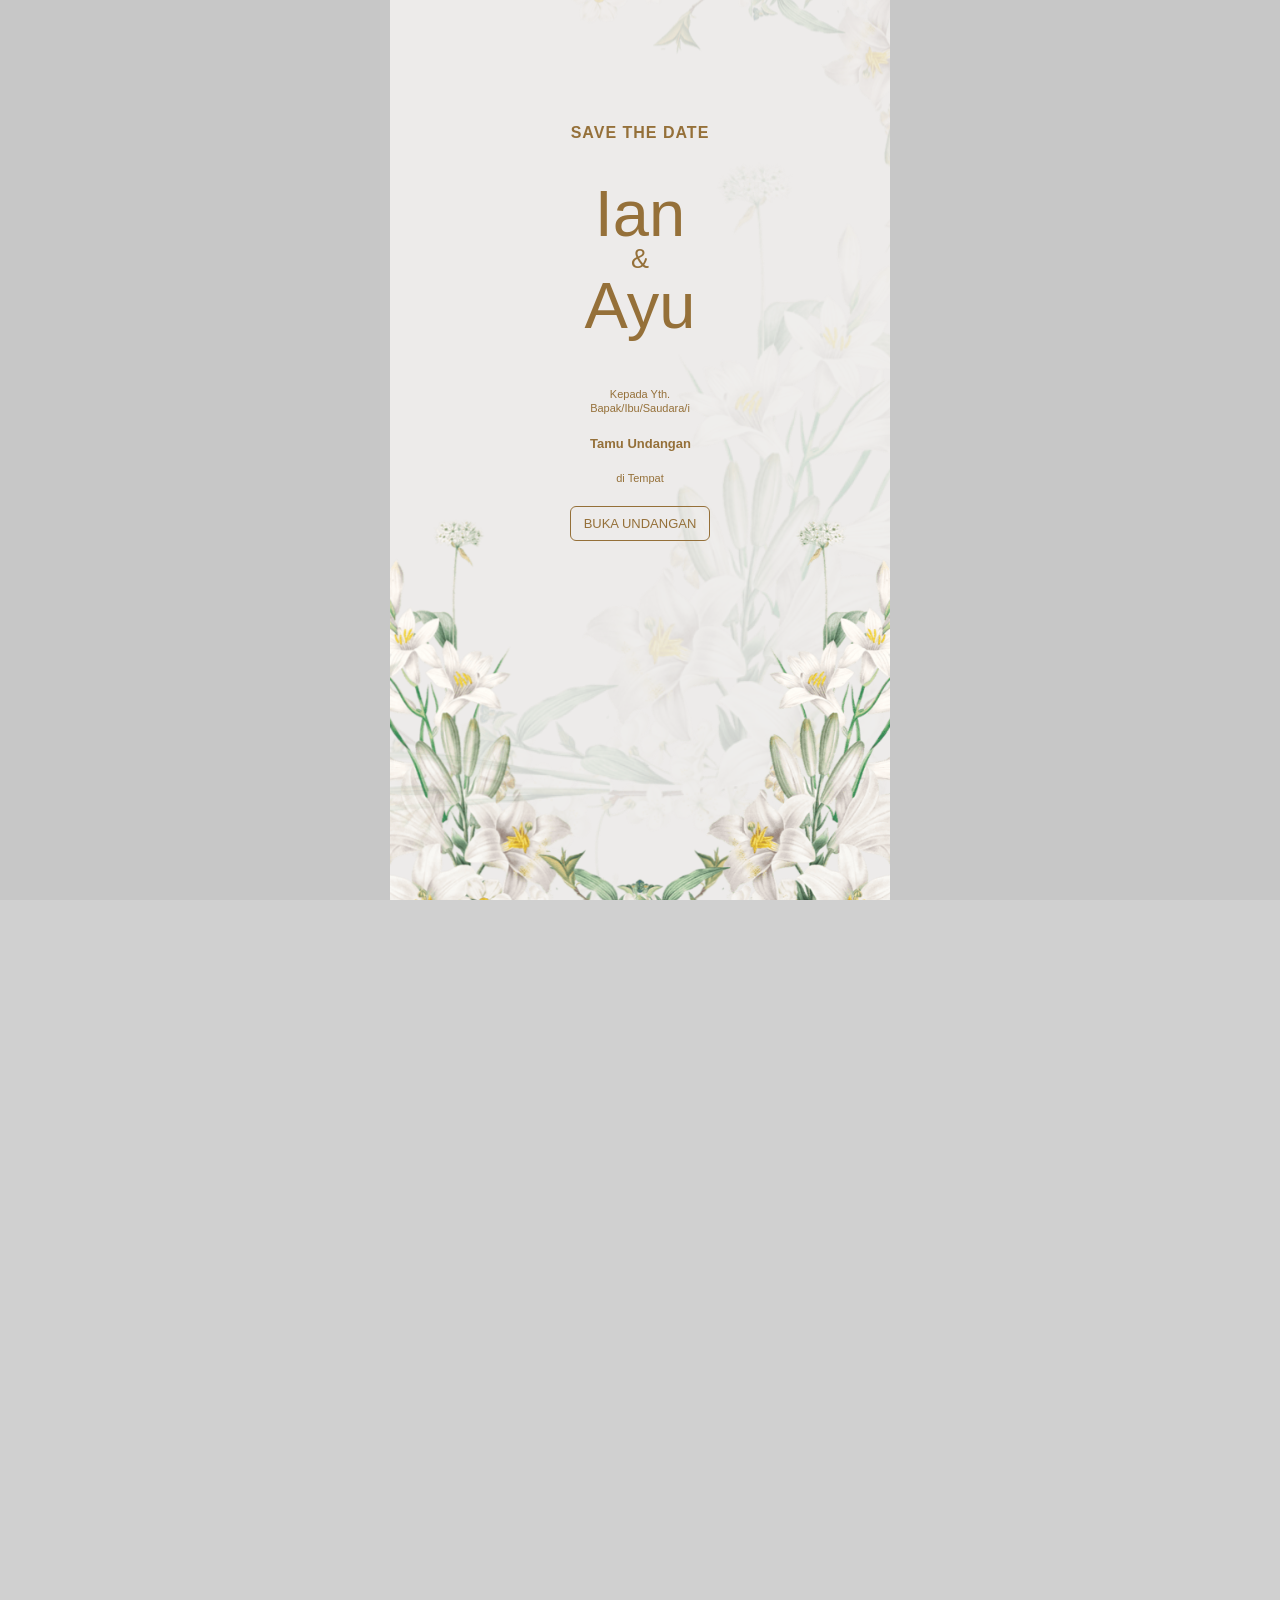
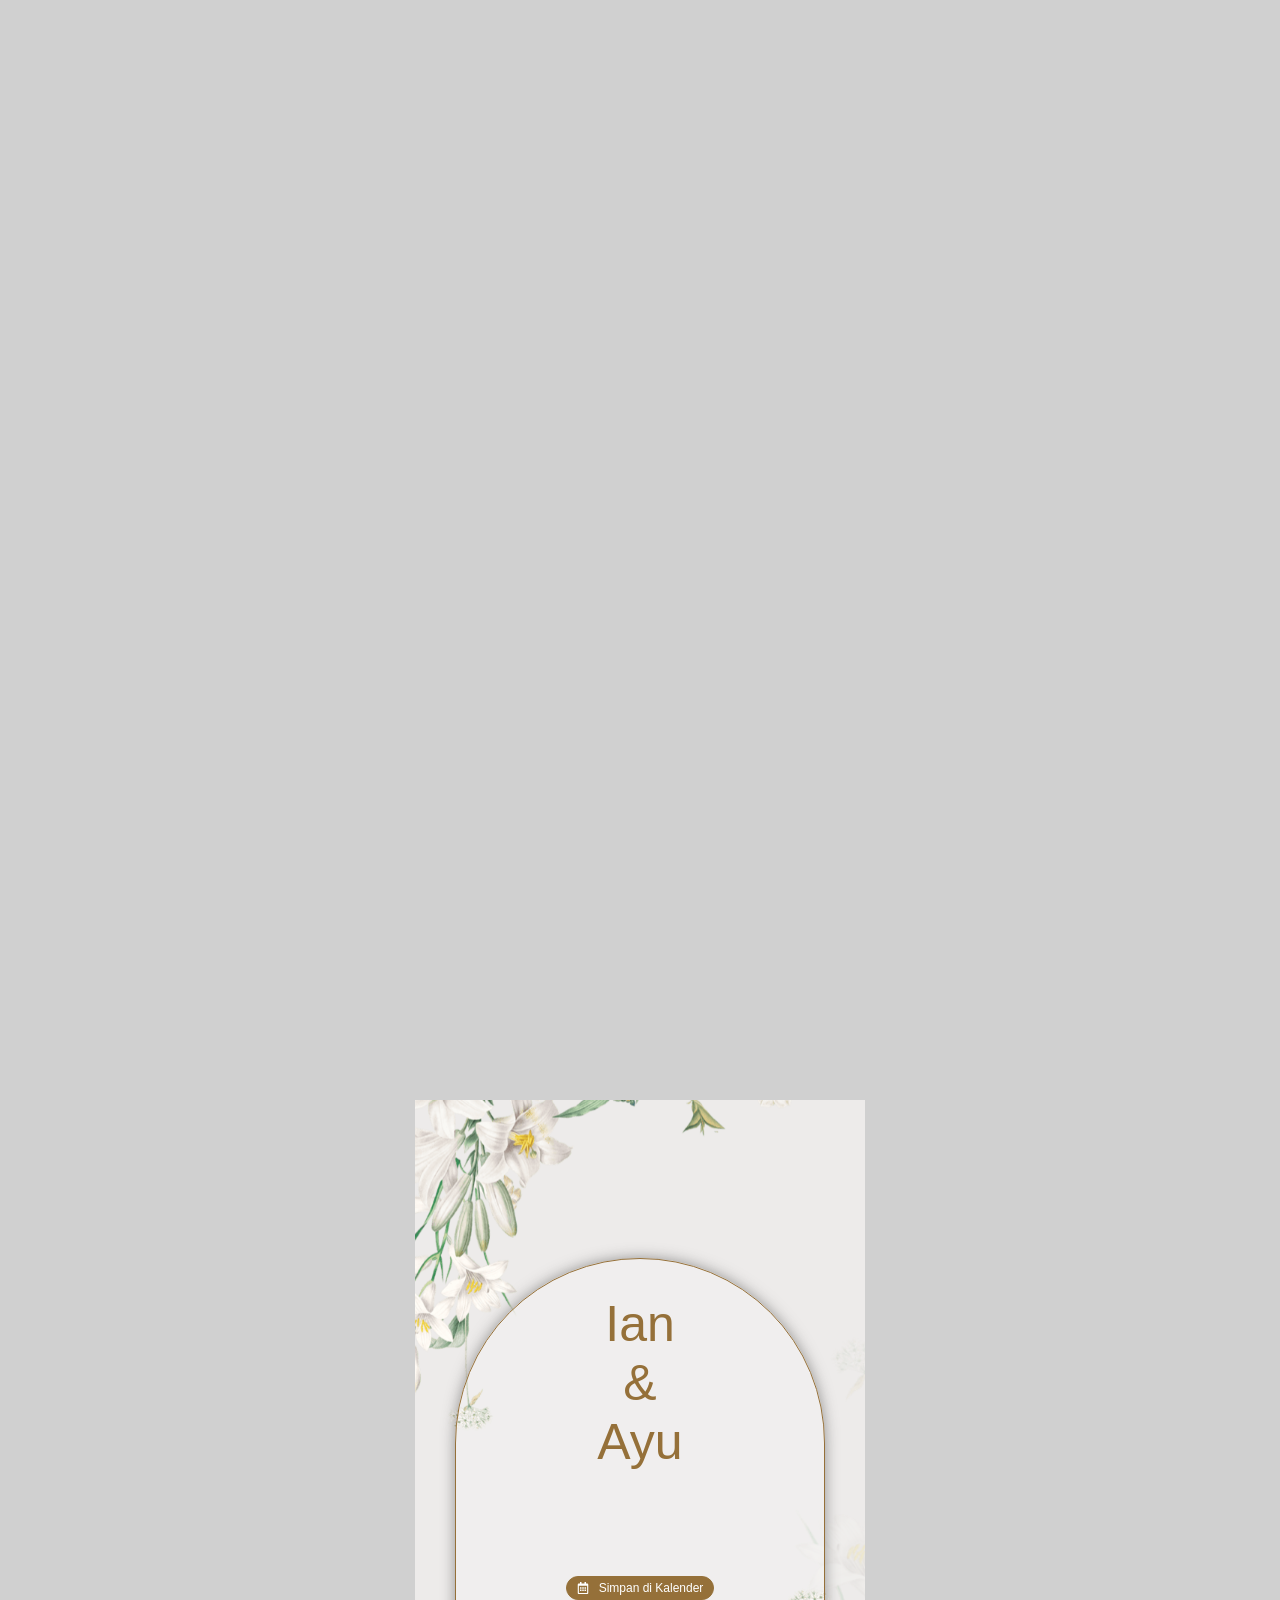
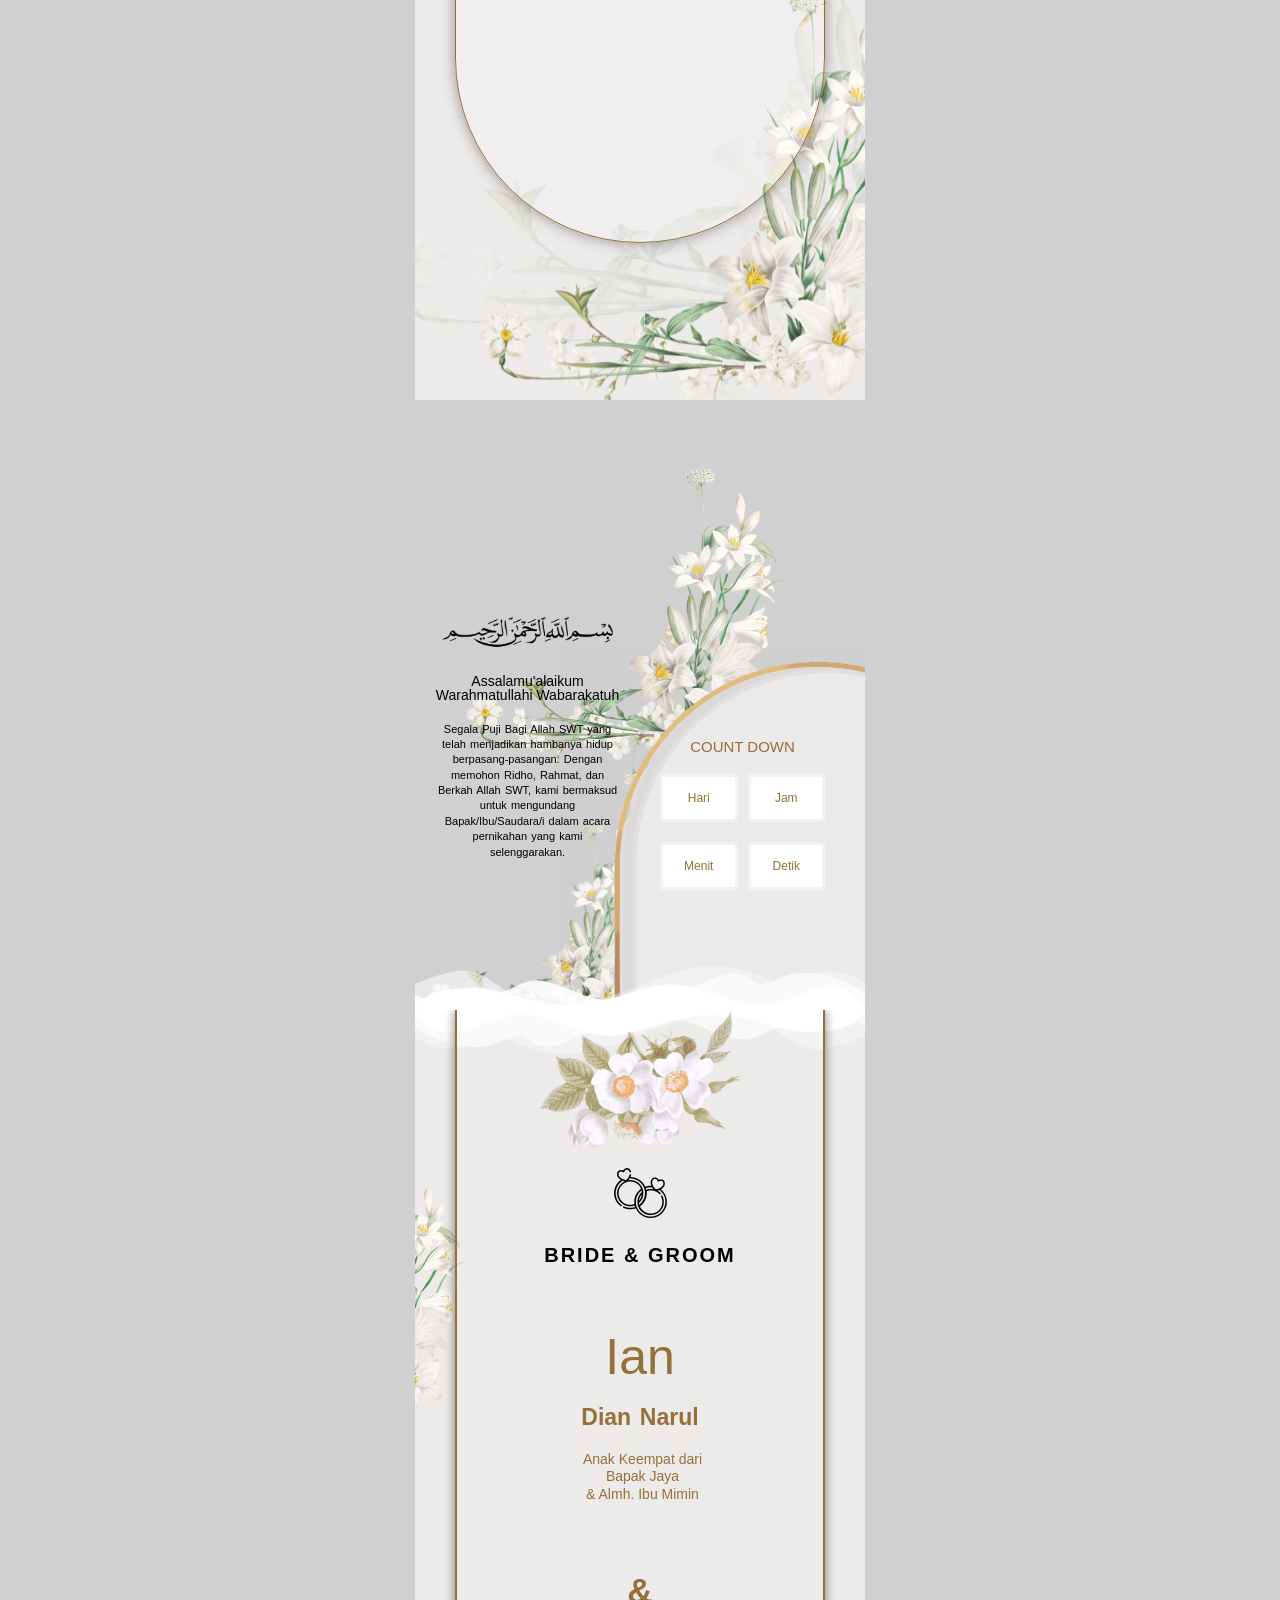
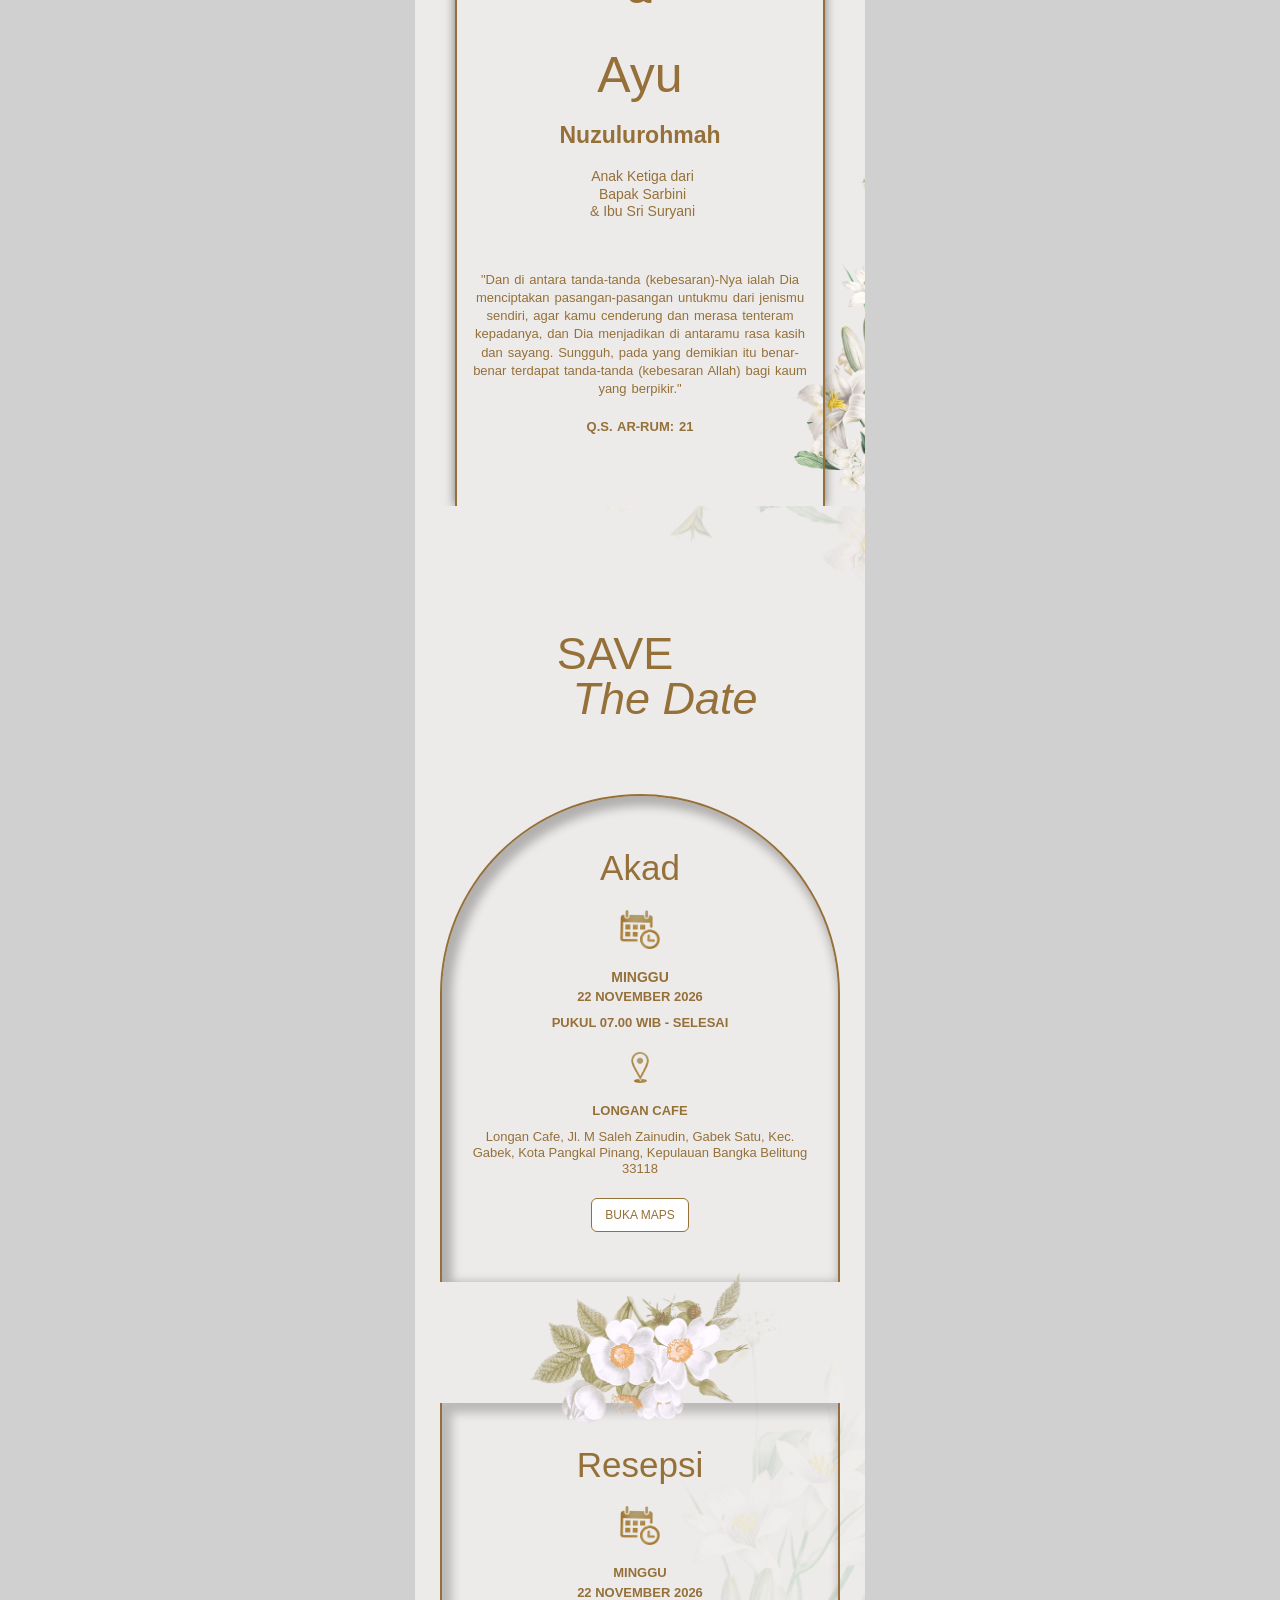
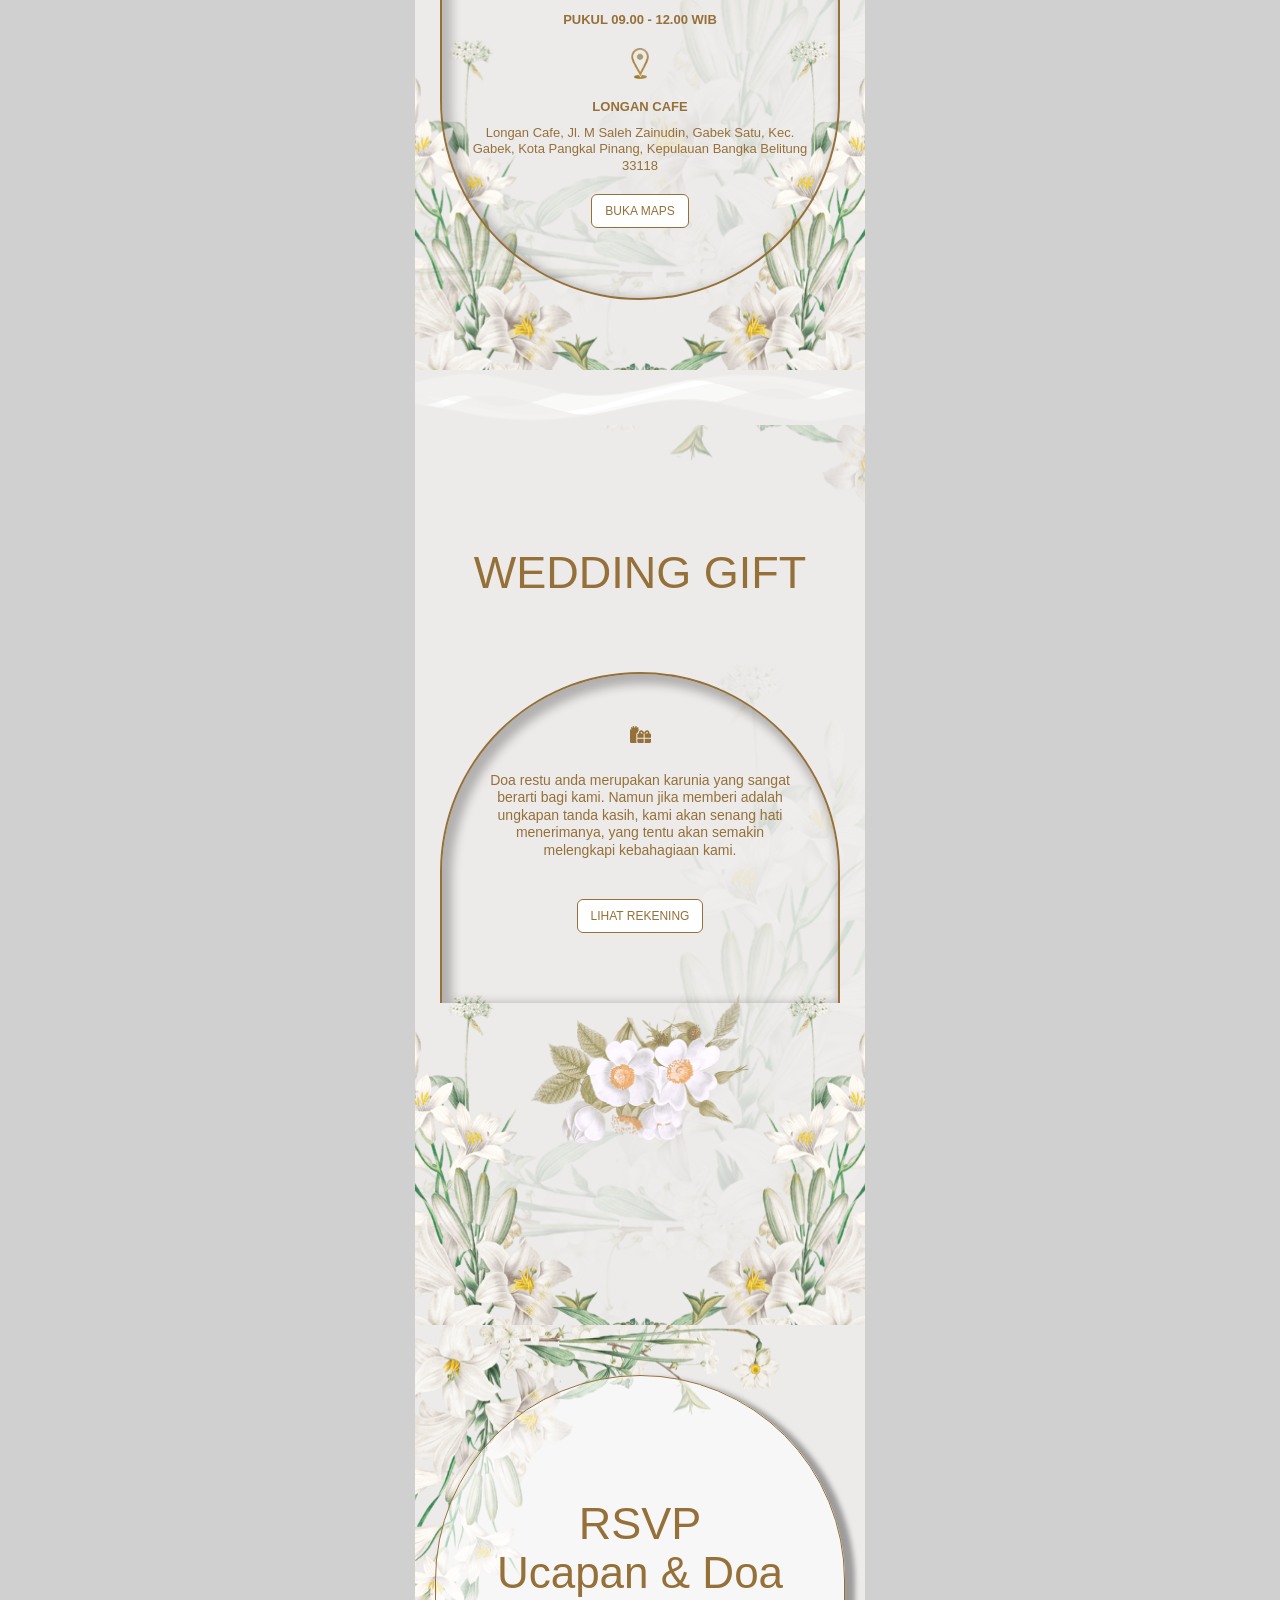
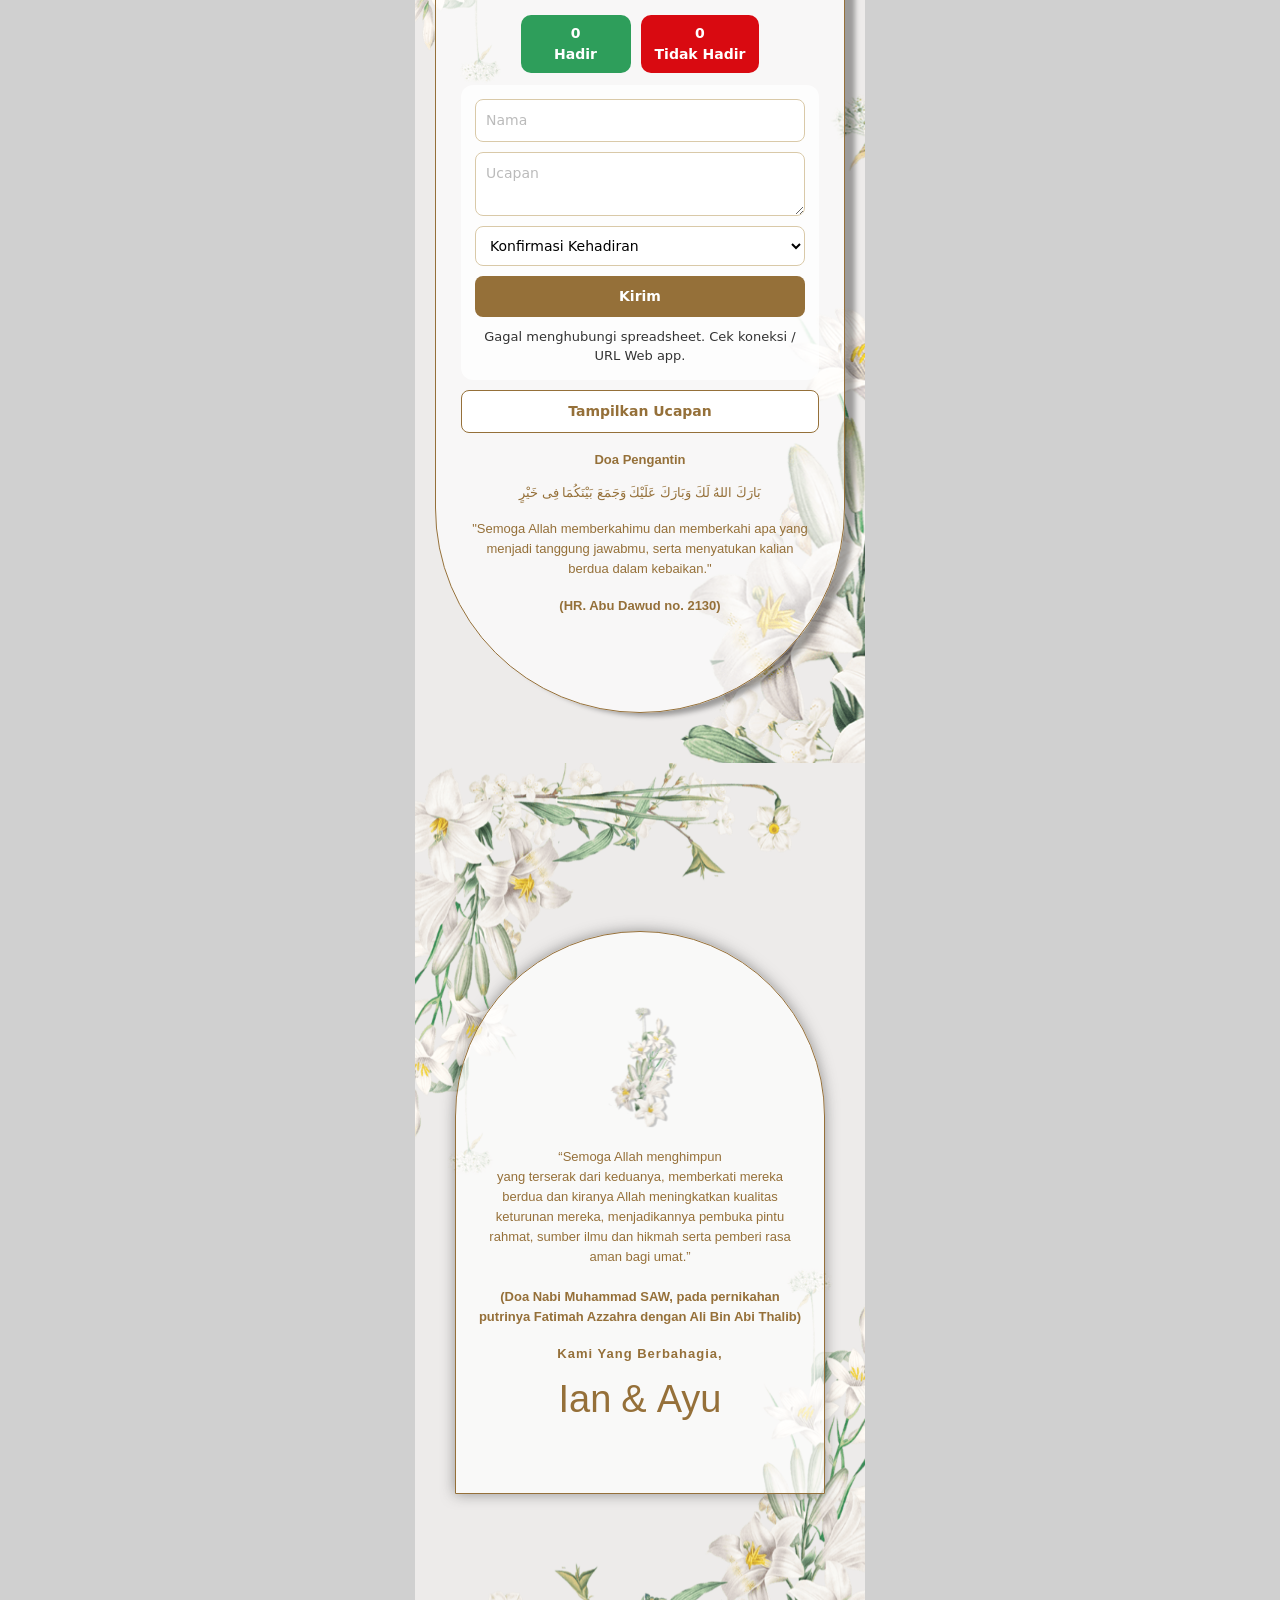
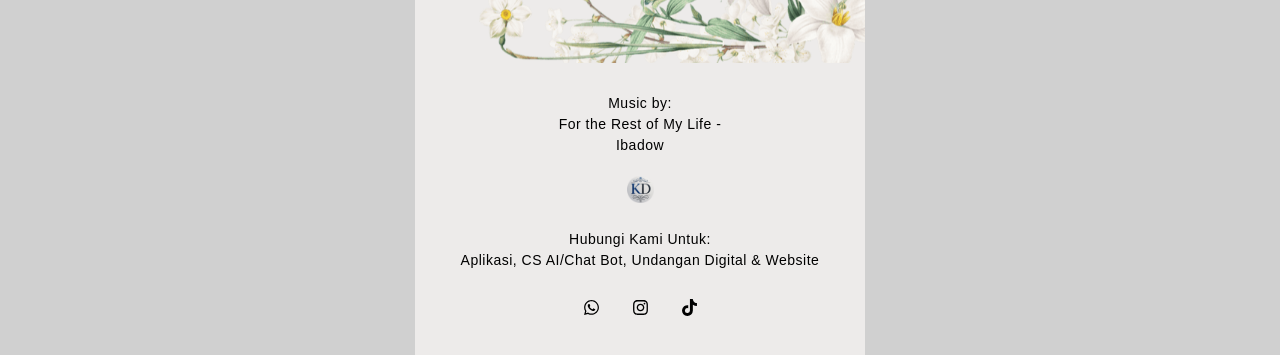
==== index.html @ 4388123b "Undangan Ian & Ayu: data mempelai, RSVP spreadsheet, footer KirimDigi" ====
<!DOCTYPE html>
<html lang="en-US" prefix="og: https://ogp.me/ns#">

<head>
	<meta charset="UTF-8">
	<style type="text/css">
		.cui-comment-text img {
			max-width: 100% !important;
		}
	</style>
	<style>
		img:is([sizes="auto" i], [sizes^="auto," i]) {
			contain-intrinsic-size: 3000px 1500px
		}
	</style>

	<!-- Search Engine Optimization by Rank Math - https://rankmath.com/ -->
	<title>Ian 💕 Ayu</title>
	<meta name="description" content="Dengan penuh sukacita, kami mengundang Bapak/Ibu/Saudara/i di acara pernikahan kami pada, Minggu 22 November 2026 Ya!">
	<meta name="robots" content="nofollow, noindex, noarchive, nosnippet, noimageindex">
	<meta property="og:locale" content="en_US">
	<meta property="og:type" content="article">
	<meta property="og:title" content="The Wedding of Ian 💕 Ayu">
	<meta property="og:description" content="Dengan penuh sukacita, kami mengundang Bapak/Ibu/Saudara/i di acara pernikahan kami pada, Minggu 22 November 2026 Ya!">
	<meta property="og:url" content="https://kirimdigi.github.io/Ian-Ayu/">
	<meta property="og:site_name" content="Memonika">
	<meta property="og:updated_time" content="2026-09-30T11:02:28+07:00">
	<meta property="og:image" content="https://kirimdigi.github.io/Ian-Ayu/1.png">
	<meta property="og:image:secure_url" content="https://kirimdigi.github.io/Ian-Ayu/1.png">
	<meta property="og:image:width" content="1663">
	<meta property="og:image:height" content="946">
	<meta property="og:image:alt" content="Dengan penuh sukacita, kami mengundang Bapak/Ibu/Saudara/i di acara pernikahan kami pada, Minggu 22 November 2026 Ya!">
	<meta property="og:image:type" content="image/png">
	<meta property="article:published_time" content="2026-04-03T12:58:52+07:00">
	<meta property="article:modified_time" content="2026-09-30T11:02:28+07:00">
	<meta name="twitter:card" content="summary_large_image">
	<meta name="twitter:title" content="The Wedding of Ian 💕 Ayu">
	<meta name="twitter:description" content="Dengan penuh sukacita, kami mengundang Bapak/Ibu/Saudara/i di acara pernikahan kami pada, Minggu 22 November 2026 Ya!">
	<meta name="twitter:image" content="https://kirimdigi.github.io/Ian-Ayu/1.png">
	<meta name="twitter:label1" content="Time to read">
	<meta name="twitter:data1" content="2 minutes">
	<script type="application/ld+json"
		class="rank-math-schema">{"@context":"https://schema.org","@graph":[{"@type":["Person","Organization"],"@id":"https://by.memonika.com/#person","name":"Memonika"},{"@type":"WebSite","@id":"https://by.memonika.com/#website","url":"https://by.memonika.com","name":"Memonika","publisher":{"@id":"https://by.memonika.com/#person"},"inLanguage":"en-US"},{"@type":"ImageObject","@id":"https://kirimdigi.github.io/Ian-Ayu/1.png","url":"https://kirimdigi.github.io/Ian-Ayu/1.png","width":"1663","height":"946","inLanguage":"en-US"},{"@type":"WebPage","@id":"https://kirimdigi.github.io/Ian-Ayu/#webpage","url":"https://kirimdigi.github.io/Ian-Ayu/","name":"The Wedding of Ian 💕 Ayu","datePublished":"2026-04-03T12:58:52+07:00","dateModified":"2026-09-30T11:02:28+07:00","isPartOf":{"@id":"https://by.memonika.com/#website"},"primaryImageOfPage":{"@id":"https://kirimdigi.github.io/Ian-Ayu/1.png"},"inLanguage":"en-US"},{"@type":"Person","@id":"https://by.memonika.com/author/admin/","name":"admin","url":"https://by.memonika.com/author/admin/","image":{"@type":"ImageObject","@id":"https://secure.gravatar.com/avatar/07d6d4dc6cf002d55daf7dd8b874301b2f9b0e6b5b8fd369984a2740545a3554?s=96&amp;d=mm&amp;r=g","url":"https://secure.gravatar.com/avatar/07d6d4dc6cf002d55daf7dd8b874301b2f9b0e6b5b8fd369984a2740545a3554?s=96&amp;d=mm&amp;r=g","caption":"admin","inLanguage":"en-US"},"sameAs":["https://by.memonika.com"]},{"@type":"Article","headline":"The Wedding of Ian 💕 Ayu","datePublished":"2026-04-03T12:58:52+07:00","dateModified":"2026-09-30T11:02:28+07:00","author":{"@id":"https://by.memonika.com/author/admin/","name":"admin"},"publisher":{"@id":"https://by.memonika.com/#person"},"description":"Dengan penuh sukacita, kami mengundang Bapak/Ibu/Saudara/i di acara pernikahan kami pada, Minggu 22 November 2026 Ya!","name":"The Wedding of Ian 💕 Ayu","@id":"https://kirimdigi.github.io/Ian-Ayu/#richSnippet","isPartOf":{"@id":"https://kirimdigi.github.io/Ian-Ayu/#webpage"},"image":{"@id":"https://kirimdigi.github.io/Ian-Ayu/1.png"},"inLanguage":"en-US","mainEntityOfPage":{"@id":"https://kirimdigi.github.io/Ian-Ayu/#webpage"}}]}</script>
	<!-- /Rank Math WordPress SEO plugin -->

	<link rel='dns-prefetch' href='//unpkg.com'>
	<link rel='dns-prefetch' href='//cdnjs.cloudflare.com'>
	<link rel="alternate" type="application/rss+xml" title="Memonika &raquo; Feed" href="./feed/index.htm">
	<link rel="alternate" type="application/rss+xml" title="Memonika &raquo; Comments Feed"
		href="./comments/feed/index.htm">
	<link rel="alternate" type="application/rss+xml" title="Memonika &raquo; Ian & Ayu Comments Feed"
		href="demo-white-lily/feed/index.htm">
	<script>
		window._wpemojiSettings = { "baseUrl": "https:\/\/s.w.org\/images\/core\/emoji\/16.0.1\/72x72\/", "ext": ".png", "svgUrl": "https:\/\/s.w.org\/images\/core\/emoji\/16.0.1\/svg\/", "svgExt": ".svg", "source": { "concatemoji": "https:\/\/by.memonika.com\/wp-includes\/js\/wp-emoji-release.min.js?ver=6.8.3" } };
		/*! This file is auto-generated */
		!function (s, n) { var o, i, e; function c(e) { try { var t = { supportTests: e, timestamp: (new Date).valueOf() }; sessionStorage.setItem(o, JSON.stringify(t)) } catch (e) { } } function p(e, t, n) { e.clearRect(0, 0, e.canvas.width, e.canvas.height), e.fillText(t, 0, 0); var t = new Uint32Array(e.getImageData(0, 0, e.canvas.width, e.canvas.height).data), a = (e.clearRect(0, 0, e.canvas.width, e.canvas.height), e.fillText(n, 0, 0), new Uint32Array(e.getImageData(0, 0, e.canvas.width, e.canvas.height).data)); return t.every(function (e, t) { return e === a[t] }) } function u(e, t) { e.clearRect(0, 0, e.canvas.width, e.canvas.height), e.fillText(t, 0, 0); for (var n = e.getImageData(16, 16, 1, 1), a = 0; a < n.data.length; a++)if (0 !== n.data[a]) return !1; return !0 } function f(e, t, n, a) { switch (t) { case "flag": return n(e, "\ud83c\udff3\ufe0f\u200d\u26a7\ufe0f", "\ud83c\udff3\ufe0f\u200b\u26a7\ufe0f") ? !1 : !n(e, "\ud83c\udde8\ud83c\uddf6", "\ud83c\udde8\u200b\ud83c\uddf6") && !n(e, "\ud83c\udff4\udb40\udc67\udb40\udc62\udb40\udc65\udb40\udc6e\udb40\udc67\udb40\udc7f", "\ud83c\udff4\u200b\udb40\udc67\u200b\udb40\udc62\u200b\udb40\udc65\u200b\udb40\udc6e\u200b\udb40\udc67\u200b\udb40\udc7f"); case "emoji": return !a(e, "\ud83e\udedf") }return !1 } function g(e, t, n, a) { var r = "undefined" != typeof WorkerGlobalScope && self instanceof WorkerGlobalScope ? new OffscreenCanvas(300, 150) : s.createElement("canvas"), o = r.getContext("2d", { willReadFrequently: !0 }), i = (o.textBaseline = "top", o.font = "600 32px Arial", {}); return e.forEach(function (e) { i[e] = t(o, e, n, a) }), i } function t(e) { var t = s.createElement("script"); t.src = e, t.defer = !0, s.head.appendChild(t) } "undefined" != typeof Promise && (o = "wpEmojiSettingsSupports", i = ["flag", "emoji"], n.supports = { everything: !0, everythingExceptFlag: !0 }, e = new Promise(function (e) { s.addEventListener("DOMContentLoaded", e, { once: !0 }) }), new Promise(function (t) { var n = function () { try { var e = JSON.parse(sessionStorage.getItem(o)); if ("object" == typeof e && "number" == typeof e.timestamp && (new Date).valueOf() < e.timestamp + 604800 && "object" == typeof e.supportTests) return e.supportTests } catch (e) { } return null }(); if (!n) { if ("undefined" != typeof Worker && "undefined" != typeof OffscreenCanvas && "undefined" != typeof URL && URL.createObjectURL && "undefined" != typeof Blob) try { var e = "postMessage(" + g.toString() + "(" + [JSON.stringify(i), f.toString(), p.toString(), u.toString()].join(",") + "));", a = new Blob([e], { type: "text/javascript" }), r = new Worker(URL.createObjectURL(a), { name: "wpTestEmojiSupports" }); return void (r.onmessage = function (e) { c(n = e.data), r.terminate(), t(n) }) } catch (e) { } c(n = g(i, f, p, u)) } t(n) }).then(function (e) { for (var t in e) n.supports[t] = e[t], n.supports.everything = n.supports.everything && n.supports[t], "flag" !== t && (n.supports.everythingExceptFlag = n.supports.everythingExceptFlag && n.supports[t]); n.supports.everythingExceptFlag = n.supports.everythingExceptFlag && !n.supports.flag, n.DOMReady = !1, n.readyCallback = function () { n.DOMReady = !0 } }).then(function () { return e }).then(function () { var e; n.supports.everything || (n.readyCallback(), (e = n.source || {}).concatemoji ? t(e.concatemoji) : e.wpemoji && e.twemoji && (t(e.twemoji), t(e.wpemoji))) })) }((window, document), window._wpemojiSettings);
	</script>
	<link rel='stylesheet' id='bdt-uikit-css'
		href='./wp-content/plugins/weddingpress/assets/css/modules/bdt-uikit.css?ver=3.15.1' media='all'>
	<link rel='stylesheet' id='ep-helper-css'
		href='./wp-content/plugins/weddingpress/assets/css/modules/ep-helper.css?ver=3.2.1.1' media='all'>
	<style id='wp-emoji-styles-inline-css'>
		img.wp-smiley,
		img.emoji {
			display: inline !important;
			border: none !important;
			box-shadow: none !important;
			height: 1em !important;
			width: 1em !important;
			margin: 0 0.07em !important;
			vertical-align: -0.1em !important;
			background: none !important;
			padding: 0 !important;
		}
	</style>
	<style id='global-styles-inline-css'>
		:root {
			--wp--preset--aspect-ratio--square: 1;
			--wp--preset--aspect-ratio--4-3: 4/3;
			--wp--preset--aspect-ratio--3-4: 3/4;
			--wp--preset--aspect-ratio--3-2: 3/2;
			--wp--preset--aspect-ratio--2-3: 2/3;
			--wp--preset--aspect-ratio--16-9: 16/9;
			--wp--preset--aspect-ratio--9-16: 9/16;
			--wp--preset--color--black: #000000;
			--wp--preset--color--cyan-bluish-gray: #abb8c3;
			--wp--preset--color--white: #ffffff;
			--wp--preset--color--pale-pink: #f78da7;
			--wp--preset--color--vivid-red: #cf2e2e;
			--wp--preset--color--luminous-vivid-orange: #ff6900;
			--wp--preset--color--luminous-vivid-amber: #fcb900;
			--wp--preset--color--light-green-cyan: #7bdcb5;
			--wp--preset--color--vivid-green-cyan: #00d084;
			--wp--preset--color--pale-cyan-blue: #8ed1fc;
			--wp--preset--color--vivid-cyan-blue: #0693e3;
			--wp--preset--color--vivid-purple: #9b51e0;
			--wp--preset--gradient--vivid-cyan-blue-to-vivid-purple: linear-gradient(135deg, rgba(6, 147, 227, 1) 0%, rgb(155, 81, 224) 100%);
			--wp--preset--gradient--light-green-cyan-to-vivid-green-cyan: linear-gradient(135deg, rgb(122, 220, 180) 0%, rgb(0, 208, 130) 100%);
			--wp--preset--gradient--luminous-vivid-amber-to-luminous-vivid-orange: linear-gradient(135deg, rgba(252, 185, 0, 1) 0%, rgba(255, 105, 0, 1) 100%);
			--wp--preset--gradient--luminous-vivid-orange-to-vivid-red: linear-gradient(135deg, rgba(255, 105, 0, 1) 0%, rgb(207, 46, 46) 100%);
			--wp--preset--gradient--very-light-gray-to-cyan-bluish-gray: linear-gradient(135deg, rgb(238, 238, 238) 0%, rgb(169, 184, 195) 100%);
			--wp--preset--gradient--cool-to-warm-spectrum: linear-gradient(135deg, rgb(74, 234, 220) 0%, rgb(151, 120, 209) 20%, rgb(207, 42, 186) 40%, rgb(238, 44, 130) 60%, rgb(251, 105, 98) 80%, rgb(254, 248, 76) 100%);
			--wp--preset--gradient--blush-light-purple: linear-gradient(135deg, rgb(255, 206, 236) 0%, rgb(152, 150, 240) 100%);
			--wp--preset--gradient--blush-bordeaux: linear-gradient(135deg, rgb(254, 205, 165) 0%, rgb(254, 45, 45) 50%, rgb(107, 0, 62) 100%);
			--wp--preset--gradient--luminous-dusk: linear-gradient(135deg, rgb(255, 203, 112) 0%, rgb(199, 81, 192) 50%, rgb(65, 88, 208) 100%);
			--wp--preset--gradient--pale-ocean: linear-gradient(135deg, rgb(255, 245, 203) 0%, rgb(182, 227, 212) 50%, rgb(51, 167, 181) 100%);
			--wp--preset--gradient--electric-grass: linear-gradient(135deg, rgb(202, 248, 128) 0%, rgb(113, 206, 126) 100%);
			--wp--preset--gradient--midnight: linear-gradient(135deg, rgb(2, 3, 129) 0%, rgb(40, 116, 252) 100%);
			--wp--preset--font-size--small: 13px;
			--wp--preset--font-size--medium: 20px;
			--wp--preset--font-size--large: 36px;
			--wp--preset--font-size--x-large: 42px;
			--wp--preset--spacing--20: 0.44rem;
			--wp--preset--spacing--30: 0.67rem;
			--wp--preset--spacing--40: 1rem;
			--wp--preset--spacing--50: 1.5rem;
			--wp--preset--spacing--60: 2.25rem;
			--wp--preset--spacing--70: 3.38rem;
			--wp--preset--spacing--80: 5.06rem;
			--wp--preset--shadow--natural: 6px 6px 9px rgba(0, 0, 0, 0.2);
			--wp--preset--shadow--deep: 12px 12px 50px rgba(0, 0, 0, 0.4);
			--wp--preset--shadow--sharp: 6px 6px 0px rgba(0, 0, 0, 0.2);
			--wp--preset--shadow--outlined: 6px 6px 0px -3px rgba(255, 255, 255, 1), 6px 6px rgba(0, 0, 0, 1);
			--wp--preset--shadow--crisp: 6px 6px 0px rgba(0, 0, 0, 1);
		}

		:root {
			--wp--style--global--content-size: 800px;
			--wp--style--global--wide-size: 1200px;
		}

		:where(body) {
			margin: 0;
		}

		.wp-site-blocks>.alignleft {
			float: left;
			margin-right: 2em;
		}

		.wp-site-blocks>.alignright {
			float: right;
			margin-left: 2em;
		}

		.wp-site-blocks>.aligncenter {
			justify-content: center;
			margin-left: auto;
			margin-right: auto;
		}

		:where(.wp-site-blocks)>* {
			margin-block-start: 24px;
			margin-block-end: 0;
		}

		:where(.wp-site-blocks)> :first-child {
			margin-block-start: 0;
		}

		:where(.wp-site-blocks)> :last-child {
			margin-block-end: 0;
		}

		:root {
			--wp--style--block-gap: 24px;
		}

		:root :where(.is-layout-flow)> :first-child {
			margin-block-start: 0;
		}

		:root :where(.is-layout-flow)> :last-child {
			margin-block-end: 0;
		}

		:root :where(.is-layout-flow)>* {
			margin-block-start: 24px;
			margin-block-end: 0;
		}

		:root :where(.is-layout-constrained)> :first-child {
			margin-block-start: 0;
		}

		:root :where(.is-layout-constrained)> :last-child {
			margin-block-end: 0;
		}

		:root :where(.is-layout-constrained)>* {
			margin-block-start: 24px;
			margin-block-end: 0;
		}

		:root :where(.is-layout-flex) {
			gap: 24px;
		}

		:root :where(.is-layout-grid) {
			gap: 24px;
		}

		.is-layout-flow>.alignleft {
			float: left;
			margin-inline-start: 0;
			margin-inline-end: 2em;
		}

		.is-layout-flow>.alignright {
			float: right;
			margin-inline-start: 2em;
			margin-inline-end: 0;
		}

		.is-layout-flow>.aligncenter {
			margin-left: auto !important;
			margin-right: auto !important;
		}

		.is-layout-constrained>.alignleft {
			float: left;
			margin-inline-start: 0;
			margin-inline-end: 2em;
		}

		.is-layout-constrained>.alignright {
			float: right;
			margin-inline-start: 2em;
			margin-inline-end: 0;
		}

		.is-layout-constrained>.aligncenter {
			margin-left: auto !important;
			margin-right: auto !important;
		}

		.is-layout-constrained> :where(:not(.alignleft):not(.alignright):not(.alignfull)) {
			max-width: var(--wp--style--global--content-size);
			margin-left: auto !important;
			margin-right: auto !important;
		}

		.is-layout-constrained>.alignwide {
			max-width: var(--wp--style--global--wide-size);
		}

		body .is-layout-flex {
			display: flex;
		}

		.is-layout-flex {
			flex-wrap: wrap;
			align-items: center;
		}

		.is-layout-flex> :is(*, div) {
			margin: 0;
		}

		body .is-layout-grid {
			display: grid;
		}

		.is-layout-grid> :is(*, div) {
			margin: 0;
		}

		body {
			padding-top: 0px;
			padding-right: 0px;
			padding-bottom: 0px;
			padding-left: 0px;
		}

		a:where(:not(.wp-element-button)) {
			text-decoration: underline;
		}

		:root :where(.wp-element-button, .wp-block-button__link) {
			background-color: #32373c;
			border-width: 0;
			color: #fff;
			font-family: inherit;
			font-size: inherit;
			line-height: inherit;
			padding: calc(0.667em + 2px) calc(1.333em + 2px);
			text-decoration: none;
		}

		.has-black-color {
			color: var(--wp--preset--color--black) !important;
		}

		.has-cyan-bluish-gray-color {
			color: var(--wp--preset--color--cyan-bluish-gray) !important;
		}

		.has-white-color {
			color: var(--wp--preset--color--white) !important;
		}

		.has-pale-pink-color {
			color: var(--wp--preset--color--pale-pink) !important;
		}

		.has-vivid-red-color {
			color: var(--wp--preset--color--vivid-red) !important;
		}

		.has-luminous-vivid-orange-color {
			color: var(--wp--preset--color--luminous-vivid-orange) !important;
		}

		.has-luminous-vivid-amber-color {
			color: var(--wp--preset--color--luminous-vivid-amber) !important;
		}

		.has-light-green-cyan-color {
			color: var(--wp--preset--color--light-green-cyan) !important;
		}

		.has-vivid-green-cyan-color {
			color: var(--wp--preset--color--vivid-green-cyan) !important;
		}

		.has-pale-cyan-blue-color {
			color: var(--wp--preset--color--pale-cyan-blue) !important;
		}

		.has-vivid-cyan-blue-color {
			color: var(--wp--preset--color--vivid-cyan-blue) !important;
		}

		.has-vivid-purple-color {
			color: var(--wp--preset--color--vivid-purple) !important;
		}

		.has-black-background-color {
			background-color: var(--wp--preset--color--black) !important;
		}

		.has-cyan-bluish-gray-background-color {
			background-color: var(--wp--preset--color--cyan-bluish-gray) !important;
		}

		.has-white-background-color {
			background-color: var(--wp--preset--color--white) !important;
		}

		.has-pale-pink-background-color {
			background-color: var(--wp--preset--color--pale-pink) !important;
		}

		.has-vivid-red-background-color {
			background-color: var(--wp--preset--color--vivid-red) !important;
		}

		.has-luminous-vivid-orange-background-color {
			background-color: var(--wp--preset--color--luminous-vivid-orange) !important;
		}

		.has-luminous-vivid-amber-background-color {
			background-color: var(--wp--preset--color--luminous-vivid-amber) !important;
		}

		.has-light-green-cyan-background-color {
			background-color: var(--wp--preset--color--light-green-cyan) !important;
		}

		.has-vivid-green-cyan-background-color {
			background-color: var(--wp--preset--color--vivid-green-cyan) !important;
		}

		.has-pale-cyan-blue-background-color {
			background-color: var(--wp--preset--color--pale-cyan-blue) !important;
		}

		.has-vivid-cyan-blue-background-color {
			background-color: var(--wp--preset--color--vivid-cyan-blue) !important;
		}

		.has-vivid-purple-background-color {
			background-color: var(--wp--preset--color--vivid-purple) !important;
		}

		.has-black-border-color {
			border-color: var(--wp--preset--color--black) !important;
		}

		.has-cyan-bluish-gray-border-color {
			border-color: var(--wp--preset--color--cyan-bluish-gray) !important;
		}

		.has-white-border-color {
			border-color: var(--wp--preset--color--white) !important;
		}

		.has-pale-pink-border-color {
			border-color: var(--wp--preset--color--pale-pink) !important;
		}

		.has-vivid-red-border-color {
			border-color: var(--wp--preset--color--vivid-red) !important;
		}

		.has-luminous-vivid-orange-border-color {
			border-color: var(--wp--preset--color--luminous-vivid-orange) !important;
		}

		.has-luminous-vivid-amber-border-color {
			border-color: var(--wp--preset--color--luminous-vivid-amber) !important;
		}

		.has-light-green-cyan-border-color {
			border-color: var(--wp--preset--color--light-green-cyan) !important;
		}

		.has-vivid-green-cyan-border-color {
			border-color: var(--wp--preset--color--vivid-green-cyan) !important;
		}

		.has-pale-cyan-blue-border-color {
			border-color: var(--wp--preset--color--pale-cyan-blue) !important;
		}

		.has-vivid-cyan-blue-border-color {
			border-color: var(--wp--preset--color--vivid-cyan-blue) !important;
		}

		.has-vivid-purple-border-color {
			border-color: var(--wp--preset--color--vivid-purple) !important;
		}

		.has-vivid-cyan-blue-to-vivid-purple-gradient-background {
			background: var(--wp--preset--gradient--vivid-cyan-blue-to-vivid-purple) !important;
		}

		.has-light-green-cyan-to-vivid-green-cyan-gradient-background {
			background: var(--wp--preset--gradient--light-green-cyan-to-vivid-green-cyan) !important;
		}

		.has-luminous-vivid-amber-to-luminous-vivid-orange-gradient-background {
			background: var(--wp--preset--gradient--luminous-vivid-amber-to-luminous-vivid-orange) !important;
		}

		.has-luminous-vivid-orange-to-vivid-red-gradient-background {
			background: var(--wp--preset--gradient--luminous-vivid-orange-to-vivid-red) !important;
		}

		.has-very-light-gray-to-cyan-bluish-gray-gradient-background {
			background: var(--wp--preset--gradient--very-light-gray-to-cyan-bluish-gray) !important;
		}

		.has-cool-to-warm-spectrum-gradient-background {
			background: var(--wp--preset--gradient--cool-to-warm-spectrum) !important;
		}

		.has-blush-light-purple-gradient-background {
			background: var(--wp--preset--gradient--blush-light-purple) !important;
		}

		.has-blush-bordeaux-gradient-background {
			background: var(--wp--preset--gradient--blush-bordeaux) !important;
		}

		.has-luminous-dusk-gradient-background {
			background: var(--wp--preset--gradient--luminous-dusk) !important;
		}

		.has-pale-ocean-gradient-background {
			background: var(--wp--preset--gradient--pale-ocean) !important;
		}

		.has-electric-grass-gradient-background {
			background: var(--wp--preset--gradient--electric-grass) !important;
		}

		.has-midnight-gradient-background {
			background: var(--wp--preset--gradient--midnight) !important;
		}

		.has-small-font-size {
			font-size: var(--wp--preset--font-size--small) !important;
		}

		.has-medium-font-size {
			font-size: var(--wp--preset--font-size--medium) !important;
		}

		.has-large-font-size {
			font-size: var(--wp--preset--font-size--large) !important;
		}

		.has-x-large-font-size {
			font-size: var(--wp--preset--font-size--x-large) !important;
		}

		:root :where(.wp-block-pullquote) {
			font-size: 1.5em;
			line-height: 1.6;
		}
	</style>
	<link rel='stylesheet' id='eltemplate-css'
		href='./wp-content/plugins/eltemplate/public/css/eltemplate-public.css?ver=2.0.0' media='all'>
	<link rel='stylesheet' id='uaf_client_css-css' href='./wp-content/uploads/useanyfont/uaf.css?ver=1783251217'
		media='all'>
	<link rel='stylesheet' id='exad-main-style-css'
		href='./wp-content/plugins/weddingpress/assets/css/exad-styles.min.css?ver=6.8.3' media='all'>
	<link rel='stylesheet' id='cui_style-css'
		href='./wp-content/plugins/weddingpress/addons/comment-kit2/css/cui_style.css?ver=1.0.0' media='screen'>
	<style id='cui_style-inline-css'>
		.cui-wrapper {
			font-size: 14px
		}

		.cui-post-author {
			color: white !important;
			background: #777 !important;
		}

		.cui-wrapper ul.cui-container-comments li.cui-item-comment .cui-comment-avatar img {
			max-width: 28px;
			max-height: 28px;
		}

		.cui-wrapper ul.cui-container-comments li.cui-item-comment .cui-comment-content {
			margin-left: 38px;
		}

		.cui-wrapper ul.cui-container-comments li.cui-item-comment ul .cui-comment-avatar img {
			max-width: 24px;
			max-height: 24px;
		}

		.cui-wrapper ul.cui-container-comments li.cui-item-comment ul ul .cui-comment-avatar img {
			max-width: 21px;
			max-height: 21px;
		}

		.cui_comment_count_card.cui_card-tidak_hadir {
			background-color: #d90a11;
		}

		.cui_comment_count_card.cui_card-hadir {
			background-color: #3D9A62;
		}

		.cui_comment_count_card.cui_card-masih_ragu {
			background-color: #d7a916;
		}
	</style>
	<link rel='stylesheet' id='wdp-icon-css'
		href='./wp-content/plugins/weddingpress/assets/css/new-icon.min.css?ver=3.2.1.1' media='all'>
	<link rel='stylesheet' id='hello-elementor-css'
		href='./wp-content/themes/hello-elementor/assets/css/reset.css?ver=3.4.4' media='all'>
	<link rel='stylesheet' id='hello-elementor-theme-style-css'
		href='./wp-content/themes/hello-elementor/assets/css/theme.css?ver=3.4.4' media='all'>
	<link rel='stylesheet' id='hello-elementor-header-footer-css'
		href='./wp-content/themes/hello-elementor/assets/css/header-footer.css?ver=3.4.4' media='all'>
	<link rel='stylesheet' id='elementor-frontend-css'
		href='./wp-content/plugins/elementor/assets/css/frontend.min.css?ver=3.28.4' media='all'>
	<link rel='stylesheet' id='elementor-post-13-css'
		href='./wp-content/uploads/elementor/css/post-13.css?ver=1786116391' media='all'>
	<link rel='stylesheet' id='eltemplate-frontend-css'
		href='./wp-content/plugins/eltemplate/includes/widgets/css/frontend.css?ver=1' media='all'>
	<link rel='stylesheet' id='weddingpress-wdp-css'
		href='./wp-content/plugins/weddingpress/assets/css/wdp.css?ver=3.2.1.1' media='all'>
	<link rel='stylesheet' id='kirim-kit-css'
		href='./wp-content/plugins/weddingpress/assets/css/guest-book.css?ver=3.2.1.1' media='all'>
	<link rel='stylesheet' id='font-awesome-5-all-css'
		href='./wp-content/plugins/elementor/assets/lib/font-awesome/css/all.min.css?ver=3.28.4' media='all'>
	<link rel='stylesheet' id='font-awesome-4-shim-css'
		href='./wp-content/plugins/elementor/assets/lib/font-awesome/css/v4-shims.min.css?ver=3.28.4' media='all'>
	<link rel='stylesheet' id='e-animation-fadeInDown-css'
		href='./wp-content/plugins/elementor/assets/lib/animations/styles/fadeInDown.min.css?ver=3.28.4' media='all'>
	<link rel='stylesheet' id='widget-heading-css'
		href='./wp-content/plugins/elementor/assets/css/widget-heading.min.css?ver=3.28.4' media='all'>
	<link rel='stylesheet' id='e-animation-fadeInLeft-css'
		href='./wp-content/plugins/elementor/assets/lib/animations/styles/fadeInLeft.min.css?ver=3.28.4' media='all'>
	<link rel='stylesheet' id='e-animation-zoomIn-css'
		href='./wp-content/plugins/elementor/assets/lib/animations/styles/zoomIn.min.css?ver=3.28.4' media='all'>
	<link rel='stylesheet' id='e-animation-fadeInRight-css'
		href='./wp-content/plugins/elementor/assets/lib/animations/styles/fadeInRight.min.css?ver=3.28.4' media='all'>
	<link rel='stylesheet' id='widget-spacer-css'
		href='./wp-content/plugins/elementor/assets/css/widget-spacer.min.css?ver=3.28.4' media='all'>
	<link rel='stylesheet' id='e-animation-fadeInUp-css'
		href='./wp-content/plugins/elementor/assets/lib/animations/styles/fadeInUp.min.css?ver=3.28.4' media='all'>
	<link rel='stylesheet' id='widget-image-css'
		href='./wp-content/plugins/elementor/assets/css/widget-image.min.css?ver=3.28.4' media='all'>
	<link rel='stylesheet' id='e-animation-fadeIn-css'
		href='./wp-content/plugins/elementor/assets/lib/animations/styles/fadeIn.min.css?ver=3.28.4' media='all'>
	<link rel='stylesheet' id='widget-text-path-css'
		href='./wp-content/plugins/elementor/assets/css/widget-text-path.min.css?ver=3.28.4' media='all'>
	<link rel='stylesheet' id='widget-lottie-css'
		href='./wp-content/plugins/elementor-pro/assets/css/widget-lottie.min.css?ver=3.28.4' media='all'>
	<link rel='stylesheet' id='e-sticky-css'
		href='./wp-content/plugins/elementor-pro/assets/css/modules/sticky.min.css?ver=3.28.4' media='all'>
	<link rel='stylesheet' id='widget-countdown-css'
		href='./wp-content/plugins/elementor-pro/assets/css/widget-countdown.min.css?ver=3.28.4' media='all'>
	<link rel='stylesheet' id='e-shapes-css'
		href='./wp-content/plugins/elementor/assets/css/conditionals/shapes.min.css?ver=3.28.4' media='all'>
	<link rel='stylesheet' id='ep-timeline-css'
		href='./wp-content/plugins/weddingpress/assets/css/modules/ep-timeline.css?ver=3.2.1.1' media='all'>
	<link rel='stylesheet' id='ep-font-css'
		href='./wp-content/plugins/weddingpress/assets/css/modules/ep-font.css?ver=3.2.1.1' media='all'>
	<link rel='stylesheet' id='widget-image-box-css'
		href='./wp-content/plugins/elementor/assets/css/widget-image-box.min.css?ver=3.28.4' media='all'>
	<link rel='stylesheet' id='widget-social-icons-css'
		href='./wp-content/plugins/elementor/assets/css/widget-social-icons.min.css?ver=3.28.4' media='all'>
	<link rel='stylesheet' id='e-apple-webkit-css'
		href='./wp-content/plugins/elementor/assets/css/conditionals/apple-webkit.min.css?ver=3.28.4' media='all'>
	<link rel='stylesheet' id='elementor-post-71809-css'
		href='./wp-content/uploads/elementor/css/post-71809.css?ver=1790741412' media='all'>
	<link rel='stylesheet' id='ekit-widget-styles-css'
		href='./wp-content/plugins/elementskit-lite/widgets/init/assets/css/widget-styles.css?ver=3.9.9' media='all'>
	<link rel='stylesheet' id='ekit-responsive-css'
		href='./wp-content/plugins/elementskit-lite/widgets/init/assets/css/responsive.css?ver=3.9.9' media='all'>
	<link rel='stylesheet' id='elementor-gf-local-roboto-css'
		href='./wp-content/uploads/elementor/google-fonts/css/roboto.css?ver=1754471666' media='all'>
	<link rel='stylesheet' id='elementor-gf-local-robotoslab-css'
		href='./wp-content/uploads/elementor/google-fonts/css/robotoslab.css?ver=1754471667' media='all'>
	<link rel='stylesheet' id='elementor-gf-local-lora-css'
		href='./wp-content/uploads/elementor/google-fonts/css/lora.css?ver=1755143119' media='all'>
	<link rel='stylesheet' id='elementor-gf-local-montecarlo-css'
		href='./wp-content/uploads/elementor/google-fonts/css/montecarlo.css?ver=1760331172' media='all'>
	<link rel='stylesheet' id='elementor-gf-local-parisienne-css'
		href='./wp-content/uploads/elementor/google-fonts/css/parisienne.css?ver=1755143121' media='all'>
	<link rel='stylesheet' id='elementor-gf-local-opensans-css'
		href='./wp-content/uploads/elementor/google-fonts/css/opensans.css?ver=1755143123' media='all'>
	<link rel='stylesheet' id='elementor-gf-local-rougescript-css'
		href='./wp-content/uploads/elementor/google-fonts/css/rougescript.css?ver=1775201296' media='all'>
	<link rel='stylesheet' id='elementor-gf-local-crimsonpro-css'
		href='./wp-content/uploads/elementor/google-fonts/css/crimsonpro.css?ver=1755143812' media='all'>
	<link rel='stylesheet' id='elementor-gf-local-orienta-css'
		href='./wp-content/uploads/elementor/google-fonts/css/orienta.css?ver=1755143812' media='all'>
	<link rel='stylesheet' id='elementor-gf-local-amiri-css'
		href='./wp-content/uploads/elementor/google-fonts/css/amiri.css?ver=1755143367' media='all'>
	<link rel='stylesheet' id='elementor-gf-local-pinyonscript-css'
		href='./wp-content/uploads/elementor/google-fonts/css/pinyonscript.css?ver=1755143365' media='all'>
	<link rel='stylesheet' id='elementor-gf-local-poppins-css'
		href='./wp-content/uploads/elementor/google-fonts/css/poppins.css?ver=1755143077' media='all'>
	<link rel='stylesheet' id='elementor-icons-ekiticons-css'
		href='./wp-content/plugins/elementskit-lite/modules/elementskit-icon-pack/assets/css/ekiticons.css?ver=3.9.9'
		media='all'>
	<script type='text/javascript'>
		var elementskit = {
			resturl: 'https://by.memonika.com/wp-json/elementskit/v1/',
		}

	</script>
	<script src="./wp-includes/js/jquery/jquery.min.js?ver=3.7.1" id="jquery-core-js"></script>
	<script src="./wp-includes/js/jquery/jquery-migrate.min.js?ver=3.4.1" id="jquery-migrate-js"></script>
	<script src="./wp-content/plugins/eltemplate/public/js/eltemplate-public.js?ver=2.0.0" id="eltemplate-js"></script>
	<script src="./wp-content/plugins/elementor/assets/lib/font-awesome/js/v4-shims.min.js?ver=3.28.4"
		id="font-awesome-4-shim-js"></script>
	<link rel="https://api.w.org/" href="./wp-json/index.htm">
	<link rel="alternate" title="JSON" type="application/json" href="./wp-json/wp/v2/pages/71809">
	<link rel="EditURI" type="application/rsd+xml" title="RSD" href="./xmlrpc.php?rsd">
	<meta name="generator" content="WordPress 6.8.3">
	<link rel='shortlink' href='https://by.memonika.com/?p=71809'>
	<link rel="alternate" title="oEmbed (JSON)" type="application/json+oembed"
		href="./wp-json/oembed/1.0/embed?url=https%3A%2F%2Fby.memonika.com%2Fdemo-white-lily%2F">
	<link rel="alternate" title="oEmbed (XML)" type="text/xml+oembed"
		href="./wp-json/oembed/1.0/embed-1?url=https%3A%2F%2Fby.memonika.com%2Fdemo-white-lily%2F&#038;format=xml">
	<meta name="format-detection" content="telephone=no">
	<meta name="”color-scheme”" content="”light" dark”="">
	<meta name="google" content="notranslate">
	<meta name="generator"
		content="Elementor 3.28.4; features: e_font_icon_svg, additional_custom_breakpoints, e_local_google_fonts, e_element_cache; settings: css_print_method-external, google_font-enabled, font_display-swap">
	<meta name="”color-scheme”" content="”light" dark”="">
	<meta name="format-detection" content="telephone=no">
	<style>
		.e-con.e-parent:nth-of-type(n+4):not(.e-lazyloaded):not(.e-no-lazyload),
		.e-con.e-parent:nth-of-type(n+4):not(.e-lazyloaded):not(.e-no-lazyload) * {
			background-image: none !important;
		}

		@media screen and (max-height: 1024px) {

			.e-con.e-parent:nth-of-type(n+3):not(.e-lazyloaded):not(.e-no-lazyload),
			.e-con.e-parent:nth-of-type(n+3):not(.e-lazyloaded):not(.e-no-lazyload) * {
				background-image: none !important;
			}
		}

		@media screen and (max-height: 640px) {

			.e-con.e-parent:nth-of-type(n+2):not(.e-lazyloaded):not(.e-no-lazyload),
			.e-con.e-parent:nth-of-type(n+2):not(.e-lazyloaded):not(.e-no-lazyload) * {
				background-image: none !important;
			}
		}
	</style>
	<script>
		const wdpAudio = document.body.contains(document.getElementById('song')) ? document.getElementById('song') : false;
		document.addEventListener("visibilitychange", event => {
			if (document.visibilityState === "visible") {
				wdpAudio && wdpAudio.play();
			} else {
				wdpAudio && wdpAudio.pause();
			}
		})
	</script>
	<meta name="”color-scheme”" content="”light" dark”="">
	<link rel="icon" href="./KirimDigi.png" sizes="32x32">
	<link rel="icon" href="./KirimDigi.png" sizes="192x192">
	<link rel="apple-touch-icon" href="./KirimDigi.png">
	<meta name="msapplication-TileImage" content="./KirimDigi.png">
	<meta name="viewport" content="width=device-width, initial-scale=1.0, viewport-fit=cover">
</head>

<body
	class="wp-singular page-template page-template-elementor_canvas page page-id-71809 wp-embed-responsive wp-theme-hello-elementor hello-elementor-default elementor-default elementor-template-canvas elementor-kit-13 elementor-page elementor-page-71809">
	<div data-elementor-type="wp-page" data-elementor-id="71809" class="elementor elementor-71809"
		data-elementor-post-type="page">
		<section
			class="elementor-section elementor-top-section elementor-element elementor-element-1d45bc17 elementor-section-height-min-height cover elementor-section-boxed elementor-section-height-default elementor-section-items-middle"
			data-id="1d45bc17" data-element_type="section" id="cover"
			data-settings="{&quot;background_background&quot;:&quot;classic&quot;}">
			<div class="elementor-background-overlay"></div>
			<div class="elementor-container elementor-column-gap-no">
				<div class="elementor-column elementor-col-100 elementor-top-column elementor-element elementor-element-37bcc895 elementor-invisible"
					data-id="37bcc895" data-element_type="column"
					data-settings="{&quot;background_background&quot;:&quot;classic&quot;,&quot;animation&quot;:&quot;fadeIn&quot;}">
					<div class="elementor-widget-wrap elementor-element-populated">
						<div class="elementor-background-overlay"></div>
						<section
							class="elementor-section elementor-inner-section elementor-element elementor-element-64696cee elementor-section-full_width elementor-section-height-min-height elementor-section-content-middle elementor-section-height-default"
							data-id="64696cee" data-element_type="section"
							data-settings="{&quot;background_background&quot;:&quot;classic&quot;}">
							<div class="elementor-container elementor-column-gap-no">
								<div class="elementor-column elementor-col-100 elementor-inner-column elementor-element elementor-element-7852f5b1"
									data-id="7852f5b1" data-element_type="column">
									<div class="elementor-widget-wrap elementor-element-populated">
										<section
											class="elementor-section elementor-inner-section elementor-element elementor-element-7b73ee6e elementor-section-height-min-height elementor-section-content-top animated-slow elementor-section-boxed elementor-section-height-default elementor-invisible"
											data-id="7b73ee6e" data-element_type="section"
											data-settings="{&quot;background_background&quot;:&quot;classic&quot;,&quot;animation&quot;:&quot;fadeInUp&quot;,&quot;animation_delay&quot;:750}">
											<div class="elementor-container elementor-column-gap-no">
												<div class="elementor-column elementor-col-100 elementor-inner-column elementor-element elementor-element-7aa9b49d"
													data-id="7aa9b49d" data-element_type="column">
													<div class="elementor-widget-wrap elementor-element-populated">
														<div class="elementor-element elementor-element-415cd568 animated-slow elementor-invisible elementor-widget elementor-widget-heading"
															data-id="415cd568" data-element_type="widget"
															data-settings="{&quot;_animation&quot;:&quot;fadeInDown&quot;,&quot;_animation_delay&quot;:1250}"
															data-widget_type="heading.default">
															<div class="elementor-widget-container">
																<h2
																	class="elementor-heading-title elementor-size-default">
																	Save The Date</h2>
															</div>
														</div>
														<div class="elementor-element elementor-element-7cca5578 elementor-widget__width-inherit animated-slow elementor-invisible elementor-widget elementor-widget-heading"
															data-id="7cca5578" data-element_type="widget"
															data-settings="{&quot;_animation&quot;:&quot;fadeInLeft&quot;,&quot;_animation_mobile&quot;:&quot;fadeInLeft&quot;,&quot;_animation_delay&quot;:1450}"
															data-widget_type="heading.default">
															<div class="elementor-widget-container">
																<h2
																	class="elementor-heading-title elementor-size-default">
																	Ian</h2>
															</div>
														</div>
														<div class="elementor-element elementor-element-4b5110a5 animated-slow elementor-invisible elementor-widget elementor-widget-heading"
															data-id="4b5110a5" data-element_type="widget"
															data-settings="{&quot;_animation&quot;:&quot;zoomIn&quot;,&quot;_animation_mobile&quot;:&quot;zoomIn&quot;,&quot;_animation_delay&quot;:1600}"
															data-widget_type="heading.default">
															<div class="elementor-widget-container">
																<h2
																	class="elementor-heading-title elementor-size-default">
																	&</h2>
															</div>
														</div>
														<div class="elementor-element elementor-element-ed4032a animated-slow elementor-widget__width-inherit elementor-invisible elementor-widget elementor-widget-heading"
															data-id="ed4032a" data-element_type="widget"
															data-settings="{&quot;_animation&quot;:&quot;fadeInRight&quot;,&quot;_animation_mobile&quot;:&quot;fadeInRight&quot;,&quot;_animation_delay&quot;:1450}"
															data-widget_type="heading.default">
															<div class="elementor-widget-container">
																<h2
																	class="elementor-heading-title elementor-size-default">
																	Ayu</h2>
															</div>
														</div>
														<div class="elementor-element elementor-element-4e6abec1 elementor-widget elementor-widget-spacer"
															data-id="4e6abec1" data-element_type="widget"
															data-widget_type="spacer.default">
															<div class="elementor-widget-container">
																<div class="elementor-spacer">
																	<div class="elementor-spacer-inner"></div>
																</div>
															</div>
														</div>
														<div class="elementor-element elementor-element-30c5269c animated-slow elementor-invisible elementor-widget elementor-widget-heading"
															data-id="30c5269c" data-element_type="widget"
															data-settings="{&quot;_animation&quot;:&quot;zoomIn&quot;,&quot;_animation_delay&quot;:1800}"
															data-widget_type="heading.default">
															<div class="elementor-widget-container">
																<h2
																	class="elementor-heading-title elementor-size-default">
																	Kepada Yth. <br>
																	Bapak/Ibu/Saudara/i</h2>
															</div>
														</div>
														<div class="elementor-element elementor-element-7ee04be1 animated-slow namatamu zum wow1 elementor-widget elementor-widget-heading"
															data-id="7ee04be1" data-element_type="widget"
															data-settings="{&quot;_animation&quot;:&quot;none&quot;,&quot;_animation_delay&quot;:1800}"
															data-widget_type="heading.default">
															<div class="elementor-widget-container">
																<h2
																	class="elementor-heading-title elementor-size-default">
																	Tamu Undangan</h2>
															</div>
														</div>
														<div class="elementor-element elementor-element-39bfb76b animated-slow elementor-widget elementor-widget-heading"
															data-id="39bfb76b" data-element_type="widget"
															data-settings="{&quot;_animation&quot;:&quot;none&quot;,&quot;_animation_delay&quot;:1800}"
															data-widget_type="heading.default">
															<div class="elementor-widget-container">
																<h2
																	class="elementor-heading-title elementor-size-default">
																	di Tempat</h2>
															</div>
														</div>
														<div class="elementor-element elementor-element-1ec08998 elementor-align-center animated-slow elementor-mobile-align-center tombolbuka elementor-invisible elementor-widget elementor-widget-button"
															data-id="1ec08998" data-element_type="widget"
															id="tombolbuka"
															data-settings="{&quot;_animation&quot;:&quot;fadeInDown&quot;,&quot;_animation_delay&quot;:1900}"
															data-widget_type="button.default">
															<div class="elementor-widget-container">
																<div class="elementor-button-wrapper">
																	<a class="elementor-button elementor-size-sm"
																		role="button">
																		<span class="elementor-button-content-wrapper">
																			<span class="elementor-button-text">Buka
																				Undangan</span>
																		</span>
																	</a>
																</div>
															</div>
														</div>
														<div class="elementor-element elementor-element-63a28a25 elementor-widget elementor-widget-spacer"
															data-id="63a28a25" data-element_type="widget"
															data-widget_type="spacer.default">
															<div class="elementor-widget-container">
																<div class="elementor-spacer">
																	<div class="elementor-spacer-inner"></div>
																</div>
															</div>
														</div>
													</div>
												</div>
											</div>
										</section>
										<div class="elementor-element elementor-element-d73eefa elementor-absolute flower-top animated-slow e-transform e-transform elementor-invisible elementor-widget elementor-widget-image"
											data-id="d73eefa" data-element_type="widget"
											data-settings="{&quot;_position&quot;:&quot;absolute&quot;,&quot;_animation&quot;:&quot;fadeInDown&quot;,&quot;_animation_delay&quot;:450,&quot;_transform_flipX_effect&quot;:&quot;transform&quot;,&quot;_transform_flipY_effect&quot;:&quot;transform&quot;}"
											data-widget_type="image.default">
											<div class="elementor-widget-container">
												<img fetchpriority="high" decoding="async" width="600" height="598"
													src="./wp-content/uploads/2025/08/Flower-1.png"
													class="attachment-large size-large wp-image-414" alt=""
													srcset="./wp-content/uploads/2025/08/Flower-1.png 600w, ./wp-content/uploads/2025/08/Flower-1-300x300.png 300w, ./wp-content/uploads/2025/08/Flower-1-150x150.png 150w"
													sizes="(max-width: 600px) 100vw, 600px">
											</div>
										</div>
										<div class="elementor-element elementor-element-305c59c2 elementor-absolute flower-left animated-slow elementor-invisible elementor-widget elementor-widget-image"
											data-id="305c59c2" data-element_type="widget"
											data-settings="{&quot;_position&quot;:&quot;absolute&quot;,&quot;_animation&quot;:&quot;fadeInUp&quot;}"
											data-widget_type="image.default">
											<div class="elementor-widget-container">
												<img fetchpriority="high" decoding="async" width="600" height="598"
													src="./wp-content/uploads/2025/08/Flower-1.png"
													class="attachment-large size-large wp-image-414" alt=""
													srcset="./wp-content/uploads/2025/08/Flower-1.png 600w, ./wp-content/uploads/2025/08/Flower-1-300x300.png 300w, ./wp-content/uploads/2025/08/Flower-1-150x150.png 150w"
													sizes="(max-width: 600px) 100vw, 600px">
											</div>
										</div>
										<div class="elementor-element elementor-element-2fc3c551 elementor-absolute e-transform elementor-invisible elementor-widget elementor-widget-image"
											data-id="2fc3c551" data-element_type="widget"
											data-settings="{&quot;_position&quot;:&quot;absolute&quot;,&quot;_animation&quot;:&quot;fadeInUp&quot;,&quot;_transform_flipX_effect&quot;:&quot;transform&quot;}"
											data-widget_type="image.default">
											<div class="elementor-widget-container">
												<img fetchpriority="high" decoding="async" width="600" height="598"
													src="./wp-content/uploads/2025/08/Flower-1.png"
													class="attachment-large size-large wp-image-414" alt=""
													srcset="./wp-content/uploads/2025/08/Flower-1.png 600w, ./wp-content/uploads/2025/08/Flower-1-300x300.png 300w, ./wp-content/uploads/2025/08/Flower-1-150x150.png 150w"
													sizes="(max-width: 600px) 100vw, 600px">
											</div>
										</div>
										<div class="elementor-element elementor-element-16c38aa elementor-absolute flower-right e-transform elementor-invisible elementor-widget elementor-widget-image"
											data-id="16c38aa" data-element_type="widget"
											data-settings="{&quot;_position&quot;:&quot;absolute&quot;,&quot;_animation&quot;:&quot;fadeInUp&quot;,&quot;_transform_flipX_effect&quot;:&quot;transform&quot;}"
											data-widget_type="image.default">
											<div class="elementor-widget-container">
												<img fetchpriority="high" decoding="async" width="600" height="598"
													src="./wp-content/uploads/2025/08/Flower-1.png"
													class="attachment-large size-large wp-image-414" alt=""
													srcset="./wp-content/uploads/2025/08/Flower-1.png 600w, ./wp-content/uploads/2025/08/Flower-1-300x300.png 300w, ./wp-content/uploads/2025/08/Flower-1-150x150.png 150w"
													sizes="(max-width: 600px) 100vw, 600px">
											</div>
										</div>
									</div>
								</div>
							</div>
						</section>
					</div>
				</div>
			</div>
		</section>
		<section
			class="elementor-section elementor-top-section elementor-element elementor-element-22eb1750 elementor-section-height-min-height elementor-section-content-middle home animated-slow elementor-section-boxed elementor-section-height-default elementor-section-items-middle"
			data-id="22eb1750" data-element_type="section" id="home"
			data-settings="{&quot;background_background&quot;:&quot;classic&quot;,&quot;sticky&quot;:&quot;top&quot;,&quot;animation&quot;:&quot;none&quot;,&quot;animation_delay&quot;:0,&quot;sticky_on&quot;:[&quot;desktop&quot;,&quot;tablet&quot;,&quot;mobile&quot;],&quot;sticky_offset&quot;:0,&quot;sticky_effects_offset&quot;:0,&quot;sticky_anchor_link_offset&quot;:0}">
			<div class="elementor-background-overlay"></div>
			<div class="elementor-container elementor-column-gap-no">
				<div class="elementor-column elementor-col-100 elementor-top-column elementor-element elementor-element-1443a931"
					data-id="1443a931" data-element_type="column"
					data-settings="{&quot;background_background&quot;:&quot;classic&quot;}">
					<div class="elementor-widget-wrap elementor-element-populated">
						<section
							class="elementor-section elementor-inner-section elementor-element elementor-element-51cc0f0f animated-slow elementor-section-content-middle elementor-section-height-min-height elementor-section-boxed elementor-section-height-default elementor-invisible"
							data-id="51cc0f0f" data-element_type="section"
							data-settings="{&quot;animation&quot;:&quot;fadeInUp&quot;}">
							<div class="elementor-container elementor-column-gap-no">
								<div class="elementor-column elementor-col-100 elementor-inner-column elementor-element elementor-element-55fb812"
									data-id="55fb812" data-element_type="column">
									<div class="elementor-widget-wrap elementor-element-populated">
										<section
											class="elementor-section elementor-inner-section elementor-element elementor-element-7d0ef689 elementor-section-height-min-height elementor-section-boxed elementor-section-height-default"
											data-id="7d0ef689" data-element_type="section">
											<div class="elementor-container elementor-column-gap-no">
												<div class="elementor-column elementor-col-100 elementor-inner-column elementor-element elementor-element-78a2d6f2 animated-slow elementor-invisible"
													data-id="78a2d6f2" data-element_type="column"
													data-settings="{&quot;background_background&quot;:&quot;classic&quot;,&quot;animation&quot;:&quot;fadeInUp&quot;}">
													<div class="elementor-widget-wrap elementor-element-populated">
														<div class="elementor-element elementor-element-5eebd965 animated-slow elementor-invisible elementor-widget elementor-widget-text-path"
															data-id="5eebd965" data-element_type="widget"
															data-settings="{&quot;text&quot;:&quot;WE INVITE  YOU  TO  OUR  WEDDING  CELEBRATION&quot;,&quot;align&quot;:&quot;center&quot;,&quot;start_point&quot;:{&quot;unit&quot;:&quot;%&quot;,&quot;size&quot;:10,&quot;sizes&quot;:[]},&quot;_animation&quot;:&quot;fadeInUp&quot;,&quot;_animation_delay&quot;:450,&quot;link&quot;:{&quot;url&quot;:&quot;&quot;,&quot;is_external&quot;:&quot;&quot;,&quot;nofollow&quot;:&quot;&quot;,&quot;custom_attributes&quot;:&quot;&quot;}}"
															data-widget_type="text-path.default">
															<div class="elementor-widget-container">
																<div class="e-text-path"
																	data-text="WE INVITE  YOU  TO  OUR  WEDDING  CELEBRATION"
																	data-url="//by.memonika.com/wp-content/plugins/elementor/assets/svg-paths/arc.svg"
																	data-link-url=""></div>
															</div>
														</div>
														<div class="elementor-element elementor-element-1f359e11 elementor-absolute elementor-align-center elementor-widget elementor-widget-lottie"
															data-id="1f359e11" data-element_type="widget"
															data-settings="{&quot;source_json&quot;:{&quot;url&quot;:&quot;https:\/\/by.memonika.com\/wp-content\/uploads\/2025\/08\/butterfly-pink_white-1.json&quot;,&quot;id&quot;:415,&quot;size&quot;:&quot;&quot;},&quot;trigger&quot;:&quot;none&quot;,&quot;loop&quot;:&quot;yes&quot;,&quot;lazyload&quot;:&quot;yes&quot;,&quot;_position&quot;:&quot;absolute&quot;,&quot;source&quot;:&quot;media_file&quot;,&quot;caption_source&quot;:&quot;none&quot;,&quot;link_to&quot;:&quot;none&quot;,&quot;play_speed&quot;:{&quot;unit&quot;:&quot;px&quot;,&quot;size&quot;:1,&quot;sizes&quot;:[]},&quot;start_point&quot;:{&quot;unit&quot;:&quot;%&quot;,&quot;size&quot;:0,&quot;sizes&quot;:[]},&quot;end_point&quot;:{&quot;unit&quot;:&quot;%&quot;,&quot;size&quot;:100,&quot;sizes&quot;:[]},&quot;renderer&quot;:&quot;svg&quot;}"
															data-widget_type="lottie.default">
															<div class="elementor-widget-container">
																<div class="e-lottie__container">
																	<div class="e-lottie__animation"></div>
																</div>
															</div>
														</div>
														<div class="elementor-element elementor-element-58fbbeae elementor-absolute elementor-align-center elementor-widget elementor-widget-lottie"
															data-id="58fbbeae" data-element_type="widget"
															data-settings="{&quot;source_json&quot;:{&quot;url&quot;:&quot;https:\/\/by.memonika.com\/wp-content\/uploads\/2025\/08\/butterfly-pink_white-1.json&quot;,&quot;id&quot;:415,&quot;size&quot;:&quot;&quot;},&quot;trigger&quot;:&quot;none&quot;,&quot;loop&quot;:&quot;yes&quot;,&quot;lazyload&quot;:&quot;yes&quot;,&quot;_position&quot;:&quot;absolute&quot;,&quot;play_speed&quot;:{&quot;unit&quot;:&quot;px&quot;,&quot;size&quot;:0.9,&quot;sizes&quot;:[]},&quot;source&quot;:&quot;media_file&quot;,&quot;caption_source&quot;:&quot;none&quot;,&quot;link_to&quot;:&quot;none&quot;,&quot;start_point&quot;:{&quot;unit&quot;:&quot;%&quot;,&quot;size&quot;:0,&quot;sizes&quot;:[]},&quot;end_point&quot;:{&quot;unit&quot;:&quot;%&quot;,&quot;size&quot;:100,&quot;sizes&quot;:[]},&quot;renderer&quot;:&quot;svg&quot;}"
															data-widget_type="lottie.default">
															<div class="elementor-widget-container">
																<div class="e-lottie__container">
																	<div class="e-lottie__animation"></div>
																</div>
															</div>
														</div>
														<div class="elementor-element elementor-element-51233e14 animated-slow elementor-invisible elementor-widget elementor-widget-heading"
															data-id="51233e14" data-element_type="widget"
															data-settings="{&quot;_animation&quot;:&quot;fadeInDown&quot;,&quot;_animation_delay&quot;:1600,&quot;_animation_mobile&quot;:&quot;zoomIn&quot;}"
															data-widget_type="heading.default">
															<div class="elementor-widget-container">
																<h2
																	class="elementor-heading-title elementor-size-default">
																	Ian</h2>
															</div>
														</div>
														<div class="elementor-element elementor-element-1352f46 animated-slow elementor-invisible elementor-widget elementor-widget-heading"
															data-id="1352f46" data-element_type="widget"
															data-settings="{&quot;_animation&quot;:&quot;fadeInDown&quot;,&quot;_animation_delay&quot;:1600,&quot;_animation_mobile&quot;:&quot;zoomIn&quot;}"
															data-widget_type="heading.default">
															<div class="elementor-widget-container">
																<h2
																	class="elementor-heading-title elementor-size-default">
																	&</h2>
															</div>
														</div>
														<div class="elementor-element elementor-element-7bc7318 animated-slow elementor-invisible elementor-widget elementor-widget-heading"
															data-id="7bc7318" data-element_type="widget"
															data-settings="{&quot;_animation&quot;:&quot;fadeInDown&quot;,&quot;_animation_delay&quot;:1600,&quot;_animation_mobile&quot;:&quot;zoomIn&quot;}"
															data-widget_type="heading.default">
															<div class="elementor-widget-container">
																<h2
																	class="elementor-heading-title elementor-size-default">
																	Ayu</h2>
															</div>
														</div>
														<div class="elementor-element elementor-element-6c76a6f7 elementor-widget elementor-widget-spacer"
															data-id="6c76a6f7" data-element_type="widget"
															data-widget_type="spacer.default">
															<div class="elementor-widget-container">
																<div class="elementor-spacer">
																	<div class="elementor-spacer-inner"></div>
																</div>
															</div>
														</div>
														<div class="elementor-element elementor-element-701035c2 elementor-align-center animated-slow elementor-invisible elementor-widget elementor-widget-button"
															data-id="701035c2" data-element_type="widget"
															data-settings="{&quot;_animation&quot;:&quot;fadeInDown&quot;,&quot;_animation_delay&quot;:2300}"
															data-widget_type="button.default">
															<div class="elementor-widget-container">
																<div class="elementor-button-wrapper">
																	<a class="elementor-button elementor-button-link elementor-size-sm"
																		href="https://www.google.com/calendar/render?action=TEMPLATE&text=The%20Wedding%20of%20Ian%20and%20Ayu&details=The%20Wedding%20of%20Ian%20and%20Ayu&dates=20261122T070000/20261122T120000&location"
																		target="_blank" rel="noopener">
																		<span class="elementor-button-content-wrapper">
																			<span class="elementor-button-icon">
																				<svg aria-hidden="true"
																					class="e-font-icon-svg e-far-calendar-alt"
																					viewbox="0 0 448 512"
																					xmlns="http://www.w3.org/2000/svg">
																					<path
																						d="M148 288h-40c-6.6 0-12-5.4-12-12v-40c0-6.6 5.4-12 12-12h40c6.6 0 12 5.4 12 12v40c0 6.6-5.4 12-12 12zm108-12v-40c0-6.6-5.4-12-12-12h-40c-6.6 0-12 5.4-12 12v40c0 6.6 5.4 12 12 12h40c6.6 0 12-5.4 12-12zm96 0v-40c0-6.6-5.4-12-12-12h-40c-6.6 0-12 5.4-12 12v40c0 6.6 5.4 12 12 12h40c6.6 0 12-5.4 12-12zm-96 96v-40c0-6.6-5.4-12-12-12h-40c-6.6 0-12 5.4-12 12v40c0 6.6 5.4 12 12 12h40c6.6 0 12-5.4 12-12zm-96 0v-40c0-6.6-5.4-12-12-12h-40c-6.6 0-12 5.4-12 12v40c0 6.6 5.4 12 12 12h40c6.6 0 12-5.4 12-12zm192 0v-40c0-6.6-5.4-12-12-12h-40c-6.6 0-12 5.4-12 12v40c0 6.6 5.4 12 12 12h40c6.6 0 12-5.4 12-12zm96-260v352c0 26.5-21.5 48-48 48H48c-26.5 0-48-21.5-48-48V112c0-26.5 21.5-48 48-48h48V12c0-6.6 5.4-12 12-12h40c6.6 0 12 5.4 12 12v52h128V12c0-6.6 5.4-12 12-12h40c6.6 0 12 5.4 12 12v52h48c26.5 0 48 21.5 48 48zm-48 346V160H48v298c0 3.3 2.7 6 6 6h340c3.3 0 6-2.7 6-6z">
																					</path>
																				</svg> </span>
																			<span class="elementor-button-text">Simpan
																				di Kalender</span>
																		</span>
																	</a>
																</div>
															</div>
														</div>
													</div>
												</div>
											</div>
										</section>
										<div class="elementor-element elementor-element-b42edc5 elementor-absolute flower-right e-transform elementor-invisible elementor-widget elementor-widget-image"
											data-id="b42edc5" data-element_type="widget"
											data-settings="{&quot;_position&quot;:&quot;absolute&quot;,&quot;_animation&quot;:&quot;fadeInDown&quot;,&quot;_transform_flipY_effect&quot;:&quot;transform&quot;}"
											data-widget_type="image.default">
											<div class="elementor-widget-container">
												<img fetchpriority="high" decoding="async" width="600" height="598"
													src="./wp-content/uploads/2025/08/Flower-1.png"
													class="attachment-large size-large wp-image-414" alt=""
													srcset="./wp-content/uploads/2025/08/Flower-1.png 600w, ./wp-content/uploads/2025/08/Flower-1-300x300.png 300w, ./wp-content/uploads/2025/08/Flower-1-150x150.png 150w"
													sizes="(max-width: 600px) 100vw, 600px">
											</div>
										</div>
										<div class="elementor-element elementor-element-8d5f28b elementor-absolute e-transform elementor-invisible elementor-widget elementor-widget-image"
											data-id="8d5f28b" data-element_type="widget"
											data-settings="{&quot;_position&quot;:&quot;absolute&quot;,&quot;_animation&quot;:&quot;fadeInUp&quot;,&quot;_transform_flipX_effect&quot;:&quot;transform&quot;}"
											data-widget_type="image.default">
											<div class="elementor-widget-container">
												<img fetchpriority="high" decoding="async" width="600" height="598"
													src="./wp-content/uploads/2025/08/Flower-1.png"
													class="attachment-large size-large wp-image-414" alt=""
													srcset="./wp-content/uploads/2025/08/Flower-1.png 600w, ./wp-content/uploads/2025/08/Flower-1-300x300.png 300w, ./wp-content/uploads/2025/08/Flower-1-150x150.png 150w"
													sizes="(max-width: 600px) 100vw, 600px">
											</div>
										</div>
										<div class="elementor-element elementor-element-5063938 elementor-absolute flower-right e-transform elementor-invisible elementor-widget elementor-widget-image"
											data-id="5063938" data-element_type="widget"
											data-settings="{&quot;_position&quot;:&quot;absolute&quot;,&quot;_animation&quot;:&quot;fadeInUp&quot;,&quot;_transform_flipX_effect&quot;:&quot;transform&quot;}"
											data-widget_type="image.default">
											<div class="elementor-widget-container">
												<img fetchpriority="high" decoding="async" width="600" height="598"
													src="./wp-content/uploads/2025/08/Flower-1.png"
													class="attachment-large size-large wp-image-414" alt=""
													srcset="./wp-content/uploads/2025/08/Flower-1.png 600w, ./wp-content/uploads/2025/08/Flower-1-300x300.png 300w, ./wp-content/uploads/2025/08/Flower-1-150x150.png 150w"
													sizes="(max-width: 600px) 100vw, 600px">
											</div>
										</div>
									</div>
								</div>
							</div>
						</section>
					</div>
				</div>
			</div>
		</section>
		<section
			class="elementor-section elementor-top-section elementor-element elementor-element-4a2475d2 elementor-section-boxed elementor-section-height-default elementor-section-height-default"
			data-id="4a2475d2" data-element_type="section"
			data-settings="{&quot;background_background&quot;:&quot;classic&quot;}">
			<div class="elementor-container elementor-column-gap-no">
				<div class="elementor-column elementor-col-100 elementor-top-column elementor-element elementor-element-44f72fce"
					data-id="44f72fce" data-element_type="column">
					<div class="elementor-widget-wrap elementor-element-populated">
						<section
							class="elementor-section elementor-inner-section elementor-element elementor-element-70d054df elementor-section-height-min-height elementor-section-full_width elementor-section-height-default"
							data-id="70d054df" data-element_type="section"
							data-settings="{&quot;background_background&quot;:&quot;classic&quot;,&quot;shape_divider_bottom&quot;:&quot;mountains&quot;}">
							<div class="elementor-shape elementor-shape-bottom" data-negative="false">
								<svg xmlns="http://www.w3.org/2000/svg" viewbox="0 0 1000 100"
									preserveaspectratio="none">
									<path class="elementor-shape-fill" opacity="0.33"
										d="M473,67.3c-203.9,88.3-263.1-34-320.3,0C66,119.1,0,59.7,0,59.7V0h1000v59.7 c0,0-62.1,26.1-94.9,29.3c-32.8,3.3-62.8-12.3-75.8-22.1C806,49.6,745.3,8.7,694.9,4.7S492.4,59,473,67.3z">
									</path>
									<path class="elementor-shape-fill" opacity="0.66"
										d="M734,67.3c-45.5,0-77.2-23.2-129.1-39.1c-28.6-8.7-150.3-10.1-254,39.1 s-91.7-34.4-149.2,0C115.7,118.3,0,39.8,0,39.8V0h1000v36.5c0,0-28.2-18.5-92.1-18.5C810.2,18.1,775.7,67.3,734,67.3z">
									</path>
									<path class="elementor-shape-fill"
										d="M766.1,28.9c-200-57.5-266,65.5-395.1,19.5C242,1.8,242,5.4,184.8,20.6C128,35.8,132.3,44.9,89.9,52.5C28.6,63.7,0,0,0,0 h1000c0,0-9.9,40.9-83.6,48.1S829.6,47,766.1,28.9z">
									</path>
								</svg>
							</div>
							<div class="elementor-container elementor-column-gap-default">
								<div class="elementor-column elementor-col-100 elementor-inner-column elementor-element elementor-element-46a55c31"
									data-id="46a55c31" data-element_type="column">
									<div class="elementor-widget-wrap elementor-element-populated">
										<section
											class="elementor-section elementor-inner-section elementor-element elementor-element-4bd69e6a elementor-section-full_width elementor-section-height-min-height elementor-section-height-default"
											data-id="4bd69e6a" data-element_type="section"
											data-settings="{&quot;background_background&quot;:&quot;classic&quot;,&quot;shape_divider_bottom&quot;:&quot;mountains&quot;}">
											<div class="elementor-shape elementor-shape-bottom" data-negative="false">
												<svg xmlns="http://www.w3.org/2000/svg" viewbox="0 0 1000 100"
													preserveaspectratio="none">
													<path class="elementor-shape-fill" opacity="0.33"
														d="M473,67.3c-203.9,88.3-263.1-34-320.3,0C66,119.1,0,59.7,0,59.7V0h1000v59.7 c0,0-62.1,26.1-94.9,29.3c-32.8,3.3-62.8-12.3-75.8-22.1C806,49.6,745.3,8.7,694.9,4.7S492.4,59,473,67.3z">
													</path>
													<path class="elementor-shape-fill" opacity="0.66"
														d="M734,67.3c-45.5,0-77.2-23.2-129.1-39.1c-28.6-8.7-150.3-10.1-254,39.1 s-91.7-34.4-149.2,0C115.7,118.3,0,39.8,0,39.8V0h1000v36.5c0,0-28.2-18.5-92.1-18.5C810.2,18.1,775.7,67.3,734,67.3z">
													</path>
													<path class="elementor-shape-fill"
														d="M766.1,28.9c-200-57.5-266,65.5-395.1,19.5C242,1.8,242,5.4,184.8,20.6C128,35.8,132.3,44.9,89.9,52.5C28.6,63.7,0,0,0,0 h1000c0,0-9.9,40.9-83.6,48.1S829.6,47,766.1,28.9z">
													</path>
												</svg>
											</div>
											<div class="elementor-container elementor-column-gap-default">
												<div class="elementor-column elementor-col-50 elementor-inner-column elementor-element elementor-element-12afcacf animated-slow"
													data-id="12afcacf" data-element_type="column"
													data-settings="{&quot;background_background&quot;:&quot;classic&quot;,&quot;animation&quot;:&quot;none&quot;}">
													<div class="elementor-widget-wrap elementor-element-populated">
														<div class="elementor-background-overlay"></div>
														<div class="elementor-element elementor-element-2af49924 elementor-widget elementor-widget-image"
															data-id="2af49924" data-element_type="widget"
															data-widget_type="image.default">
															<div class="elementor-widget-container">
																<img decoding="async" width="800" height="210"
																	src="./wp-content/uploads/2025/12/Bismillah-warna-hitam-1024x269.png"
																	class="attachment-large size-large wp-image-39009"
																	alt=""
																	srcset="./wp-content/uploads/2025/12/Bismillah-warna-hitam-1024x269.png 1024w, ./wp-content/uploads/2025/12/Bismillah-warna-hitam-300x79.png 300w, ./wp-content/uploads/2025/12/Bismillah-warna-hitam-768x202.png 768w, ./wp-content/uploads/2025/12/Bismillah-warna-hitam-1536x403.png 1536w, ./wp-content/uploads/2025/12/Bismillah-warna-hitam.png 1920w"
																	sizes="(max-width: 800px) 100vw, 800px">
															</div>
														</div>
														<div class="elementor-element elementor-element-41b499c8 animated-slow elementor-invisible elementor-widget elementor-widget-heading"
															data-id="41b499c8" data-element_type="widget"
															data-settings="{&quot;_animation_mobile&quot;:&quot;fadeInDown&quot;,&quot;_animation&quot;:&quot;fadeInDown&quot;}"
															data-widget_type="heading.default">
															<div class="elementor-widget-container">
																<h2
																	class="elementor-heading-title elementor-size-default">
																	Assalamu'alaikum <br>Warahmatullahi Wabarakatuh</h2>
															</div>
														</div>
														<div class="elementor-element elementor-element-6c37b80e animated-slow elementor-invisible elementor-widget elementor-widget-heading"
															data-id="6c37b80e" data-element_type="widget"
															data-settings="{&quot;_animation_mobile&quot;:&quot;zoomIn&quot;,&quot;_animation&quot;:&quot;zoomIn&quot;,&quot;_animation_delay&quot;:750}"
															data-widget_type="heading.default">
															<div class="elementor-widget-container">
																<h2
																	class="elementor-heading-title elementor-size-default">
																	Segala Puji Bagi Allah SWT yang telah menjadikan
																	hambanya hidup berpasang-pasangan. Dengan memohon
																	Ridho, Rahmat, dan Berkah Allah SWT, kami bermaksud
																	untuk mengundang Bapak/Ibu/Saudara/i dalam acara
																	pernikahan yang kami selenggarakan.</h2>
															</div>
														</div>
														<div class="elementor-element elementor-element-47c93eb8 elementor-absolute flower-right e-transform elementor-invisible elementor-widget elementor-widget-image"
															data-id="47c93eb8" data-element_type="widget"
															data-settings="{&quot;_position&quot;:&quot;absolute&quot;,&quot;_animation&quot;:&quot;fadeInUp&quot;,&quot;_transform_flipX_effect&quot;:&quot;transform&quot;}"
															data-widget_type="image.default">
															<div class="elementor-widget-container">
																<img fetchpriority="high" decoding="async" width="600"
																	height="598"
																	src="./wp-content/uploads/2025/08/Flower-1.png"
																	class="attachment-large size-large wp-image-414"
																	alt=""
																	srcset="./wp-content/uploads/2025/08/Flower-1.png 600w, ./wp-content/uploads/2025/08/Flower-1-300x300.png 300w, ./wp-content/uploads/2025/08/Flower-1-150x150.png 150w"
																	sizes="(max-width: 600px) 100vw, 600px">
															</div>
														</div>
													</div>
												</div>
												<div class="elementor-column elementor-col-50 elementor-inner-column elementor-element elementor-element-49869ac"
													data-id="49869ac" data-element_type="column"
													data-settings="{&quot;background_background&quot;:&quot;classic&quot;}">
													<div class="elementor-widget-wrap elementor-element-populated">
														<div class="elementor-element elementor-element-567aa9d2 elementor-absolute e-transform animated-slow elementor-invisible elementor-widget elementor-widget-image"
															data-id="567aa9d2" data-element_type="widget"
															data-settings="{&quot;_position&quot;:&quot;absolute&quot;,&quot;_transform_flipX_effect&quot;:&quot;transform&quot;,&quot;_animation&quot;:&quot;fadeInRight&quot;,&quot;_animation_delay&quot;:570}"
															data-widget_type="image.default">
															<div class="elementor-widget-container">
																<img decoding="async" width="576" height="1024"
																	src="./wp-content/uploads/2025/08/Shape-background-576x1024.png"
																	class="attachment-large size-large wp-image-417"
																	alt=""
																	srcset="./wp-content/uploads/2025/08/Shape-background-576x1024.png 576w, ./wp-content/uploads/2025/08/Shape-background-169x300.png 169w, ./wp-content/uploads/2025/08/Shape-background-768x1365.png 768w, ./wp-content/uploads/2025/08/Shape-background-864x1536.png 864w, ./wp-content/uploads/2025/08/Shape-background.png 1080w"
																	sizes="(max-width: 576px) 100vw, 576px">
															</div>
														</div>
														<div class="elementor-element elementor-element-5ef5993e animated-slow elementor-widget__width-auto elementor-widget-mobile__width-inherit elementor-invisible elementor-widget elementor-widget-heading"
															data-id="5ef5993e" data-element_type="widget"
															data-settings="{&quot;_animation&quot;:&quot;fadeInDown&quot;,&quot;_animation_delay&quot;:1600,&quot;_animation_mobile&quot;:&quot;zoomIn&quot;}"
															data-widget_type="heading.default">
															<div class="elementor-widget-container">
																<h2
																	class="elementor-heading-title elementor-size-default">
																	Count Down</h2>
															</div>
														</div>
														<div class="elementor-element elementor-element-669d74a7 elementor-widget__width-inherit elementor-widget-mobile__width-initial animated-slow elementor-countdown--label-block elementor-invisible elementor-widget elementor-widget-countdown"
															data-id="669d74a7" data-element_type="widget"
															data-settings="{&quot;_animation&quot;:&quot;fadeInUp&quot;,&quot;_animation_delay&quot;:1700}"
															data-widget_type="countdown.default">
															<div class="elementor-widget-container">
																<div class="elementor-countdown-wrapper"
																	data-date="1795305600">
																	<div class="elementor-countdown-item"><span
																			class="elementor-countdown-digits elementor-countdown-days"></span>
																		<span
																			class="elementor-countdown-label">Hari</span>
																	</div>
																	<div class="elementor-countdown-item"><span
																			class="elementor-countdown-digits elementor-countdown-hours"></span>
																		<span
																			class="elementor-countdown-label">Jam</span>
																	</div>
																</div>
															</div>
														</div>
														<div class="elementor-element elementor-element-5595ba2 elementor-widget__width-inherit elementor-widget-mobile__width-initial animated-slow elementor-countdown--label-block elementor-invisible elementor-widget elementor-widget-countdown"
															data-id="5595ba2" data-element_type="widget"
															data-settings="{&quot;_animation&quot;:&quot;fadeInUp&quot;,&quot;_animation_delay&quot;:1700}"
															data-widget_type="countdown.default">
															<div class="elementor-widget-container">
																<div class="elementor-countdown-wrapper"
																	data-date="1795305600">
																	<div class="elementor-countdown-item"><span
																			class="elementor-countdown-digits elementor-countdown-minutes"></span>
																		<span
																			class="elementor-countdown-label">Menit</span>
																	</div>
																	<div class="elementor-countdown-item"><span
																			class="elementor-countdown-digits elementor-countdown-seconds"></span>
																		<span
																			class="elementor-countdown-label">Detik</span>
																	</div>
																</div>
															</div>
														</div>
														<div class="elementor-element elementor-element-5c789c38 elementor-widget elementor-widget-spacer"
															data-id="5c789c38" data-element_type="widget"
															data-widget_type="spacer.default">
															<div class="elementor-widget-container">
																<div class="elementor-spacer">
																	<div class="elementor-spacer-inner"></div>
																</div>
															</div>
														</div>
													</div>
												</div>
											</div>
										</section>
										<div class="elementor-element elementor-element-3373d99a elementor-absolute flower-right e-transform elementor-invisible elementor-widget elementor-widget-image"
											data-id="3373d99a" data-element_type="widget"
											data-settings="{&quot;_position&quot;:&quot;absolute&quot;,&quot;_animation&quot;:&quot;fadeInUp&quot;,&quot;_transform_flipX_effect&quot;:&quot;transform&quot;}"
											data-widget_type="image.default">
											<div class="elementor-widget-container">
												<img fetchpriority="high" decoding="async" width="600" height="598"
													src="./wp-content/uploads/2025/08/Flower-1.png"
													class="attachment-large size-large wp-image-414" alt=""
													srcset="./wp-content/uploads/2025/08/Flower-1.png 600w, ./wp-content/uploads/2025/08/Flower-1-300x300.png 300w, ./wp-content/uploads/2025/08/Flower-1-150x150.png 150w"
													sizes="(max-width: 600px) 100vw, 600px">
											</div>
										</div>
									</div>
								</div>
							</div>
						</section>
					</div>
				</div>
			</div>
		</section>
		<section
			class="elementor-section elementor-top-section elementor-element elementor-element-2f1b8248 bodyx elementor-section-height-min-height elementor-section-boxed elementor-section-height-default elementor-section-items-middle"
			data-id="2f1b8248" data-element_type="section"
			data-settings="{&quot;background_background&quot;:&quot;classic&quot;,&quot;animation_mobile&quot;:&quot;none&quot;}">
			<div class="elementor-background-overlay"></div>
			<div class="elementor-container elementor-column-gap-no">
				<div class="elementor-column elementor-col-100 elementor-top-column elementor-element elementor-element-7402c323 animated-slow"
					data-id="7402c323" data-element_type="column"
					data-settings="{&quot;animation&quot;:&quot;none&quot;,&quot;background_background&quot;:&quot;classic&quot;}">
					<div class="elementor-widget-wrap elementor-element-populated">
						<div class="elementor-background-overlay"></div>
						<section
							class="elementor-section elementor-inner-section elementor-element elementor-element-4cfe0595 elementor-section-height-min-height animated-slow elementor-section-boxed elementor-section-height-default"
							data-id="4cfe0595" data-element_type="section"
							data-settings="{&quot;background_background&quot;:&quot;classic&quot;,&quot;animation&quot;:&quot;none&quot;,&quot;animation_delay&quot;:1250,&quot;shape_divider_top&quot;:&quot;mountains&quot;}">
							<div class="elementor-shape elementor-shape-top" data-negative="false">
								<svg xmlns="http://www.w3.org/2000/svg" viewbox="0 0 1000 100"
									preserveaspectratio="none">
									<path class="elementor-shape-fill" opacity="0.33"
										d="M473,67.3c-203.9,88.3-263.1-34-320.3,0C66,119.1,0,59.7,0,59.7V0h1000v59.7 c0,0-62.1,26.1-94.9,29.3c-32.8,3.3-62.8-12.3-75.8-22.1C806,49.6,745.3,8.7,694.9,4.7S492.4,59,473,67.3z">
									</path>
									<path class="elementor-shape-fill" opacity="0.66"
										d="M734,67.3c-45.5,0-77.2-23.2-129.1-39.1c-28.6-8.7-150.3-10.1-254,39.1 s-91.7-34.4-149.2,0C115.7,118.3,0,39.8,0,39.8V0h1000v36.5c0,0-28.2-18.5-92.1-18.5C810.2,18.1,775.7,67.3,734,67.3z">
									</path>
									<path class="elementor-shape-fill"
										d="M766.1,28.9c-200-57.5-266,65.5-395.1,19.5C242,1.8,242,5.4,184.8,20.6C128,35.8,132.3,44.9,89.9,52.5C28.6,63.7,0,0,0,0 h1000c0,0-9.9,40.9-83.6,48.1S829.6,47,766.1,28.9z">
									</path>
								</svg>
							</div>
							<div class="elementor-container elementor-column-gap-default">
								<div class="elementor-column elementor-col-100 elementor-inner-column elementor-element elementor-element-4885ea animated-slow elementor-invisible"
									data-id="4885ea" data-element_type="column"
									data-settings="{&quot;animation&quot;:&quot;fadeInUp&quot;,&quot;animation_delay&quot;:1000,&quot;animation_mobile&quot;:&quot;none&quot;}">
									<div class="elementor-widget-wrap elementor-element-populated">
										<section
											class="elementor-section elementor-inner-section elementor-element elementor-element-61025bd0 elementor-section-height-min-height elementor-section-boxed elementor-section-height-default"
											data-id="61025bd0" data-element_type="section"
											data-settings="{&quot;background_background&quot;:&quot;classic&quot;}">
											<div class="elementor-container elementor-column-gap-no">
												<div class="elementor-column elementor-col-100 elementor-inner-column elementor-element elementor-element-33d830a0 animated-slow elementor-invisible"
													data-id="33d830a0" data-element_type="column"
													data-settings="{&quot;background_background&quot;:&quot;classic&quot;,&quot;animation&quot;:&quot;fadeInDown&quot;,&quot;animation_mobile&quot;:&quot;none&quot;}">
													<div class="elementor-widget-wrap elementor-element-populated">
														<div class="elementor-element elementor-element-6ee1eb8a flower-center animated-slow elementor-invisible elementor-widget elementor-widget-image"
															data-id="6ee1eb8a" data-element_type="widget"
															data-settings="{&quot;_animation&quot;:&quot;zoomIn&quot;,&quot;_animation_delay&quot;:1350}"
															data-widget_type="image.default">
															<div class="elementor-widget-container">
																<img loading="lazy" decoding="async" width="450"
																	height="309"
																	src="./wp-content/uploads/2025/08/horison-Flower-1.png"
																	class="attachment-large size-large wp-image-418"
																	alt=""
																	srcset="./wp-content/uploads/2025/08/horison-Flower-1.png 450w, ./wp-content/uploads/2025/08/horison-Flower-1-300x206.png 300w"
																	sizes="(max-width: 450px) 100vw, 450px">
															</div>
														</div>
														<div class="elementor-element elementor-element-5df59409 elementor-view-default elementor-widget elementor-widget-icon"
															data-id="5df59409" data-element_type="widget"
															data-widget_type="icon.default">
															<div class="elementor-widget-container">
																<div class="elementor-icon-wrapper">
																	<div class="elementor-icon">
																		<i aria-hidden="true"
																			class="icon icon-rings"></i>
																	</div>
																</div>
															</div>
														</div>
														<div class="elementor-element elementor-element-413cafb1 animated-slow elementor-invisible elementor-widget elementor-widget-heading"
															data-id="413cafb1" data-element_type="widget"
															data-settings="{&quot;_animation_mobile&quot;:&quot;fadeInDown&quot;,&quot;_animation&quot;:&quot;fadeInDown&quot;}"
															data-widget_type="heading.default">
															<div class="elementor-widget-container">
																<h2
																	class="elementor-heading-title elementor-size-default">
																	BRIDE & GROOM</h2>
															</div>
														</div>
														<div class="elementor-element elementor-element-2e652704 elementor-widget elementor-widget-spacer"
															data-id="2e652704" data-element_type="widget"
															data-widget_type="spacer.default">
															<div class="elementor-widget-container">
																<div class="elementor-spacer">
																	<div class="elementor-spacer-inner"></div>
																</div>
															</div>
														</div>

														<div class="elementor-element elementor-element-1c38fe26 animated-slow elementor-invisible elementor-widget elementor-widget-heading"
															data-id="1c38fe26" data-element_type="widget"
															data-settings="{&quot;_animation&quot;:&quot;fadeInLeft&quot;,&quot;_animation_delay&quot;:750,&quot;_animation_mobile&quot;:&quot;fadeInUp&quot;}"
															data-widget_type="heading.default">
															<div class="elementor-widget-container">
																<h2
																	class="elementor-heading-title elementor-size-default">
																	Ian</h2>
															</div>
														</div>
														<div class="elementor-element elementor-element-24c3095 animated-slow elementor-invisible elementor-widget elementor-widget-heading"
															data-id="24c3095" data-element_type="widget"
															data-settings="{&quot;_animation&quot;:&quot;fadeInLeft&quot;,&quot;_animation_delay&quot;:750,&quot;_animation_mobile&quot;:&quot;fadeInUp&quot;}"
															data-widget_type="heading.default">
															<div class="elementor-widget-container">
																<h2
																	class="elementor-heading-title elementor-size-default">
																	Dian Narul</h2>
															</div>
														</div>
														<div class="elementor-element elementor-element-466f6459 animated-slow elementor-invisible elementor-widget elementor-widget-heading"
															data-id="466f6459" data-element_type="widget"
															data-settings="{&quot;_animation&quot;:&quot;fadeInLeft&quot;,&quot;_animation_delay&quot;:850,&quot;_animation_mobile&quot;:&quot;fadeInUp&quot;}"
															data-widget_type="heading.default">
															<div class="elementor-widget-container">
																<h2
																	class="elementor-heading-title elementor-size-default">
																	Anak Keempat dari <br>Bapak Jaya<br>&amp; Almh. Ibu
																	Mimin</h2>
															</div>
														</div>

														<div class="elementor-element elementor-element-343791e9 elementor-widget elementor-widget-spacer"
															data-id="343791e9" data-element_type="widget"
															data-widget_type="spacer.default">
															<div class="elementor-widget-container">
																<div class="elementor-spacer">
																	<div class="elementor-spacer-inner"></div>
																</div>
															</div>
														</div>
														<div class="elementor-element elementor-element-6c2cabe animated-slow elementor-invisible elementor-widget elementor-widget-heading"
															data-id="6c2cabe" data-element_type="widget"
															data-settings="{&quot;_animation&quot;:&quot;zoomIn&quot;,&quot;_animation_delay&quot;:1400,&quot;_animation_mobile&quot;:&quot;zoomIn&quot;}"
															data-widget_type="heading.default">
															<div class="elementor-widget-container">
																<h2
																	class="elementor-heading-title elementor-size-default">
																	&</h2>
															</div>
														</div>

														<div class="elementor-element elementor-element-cc5264b animated-slow elementor-invisible elementor-widget elementor-widget-heading"
															data-id="cc5264b" data-element_type="widget"
															data-settings="{&quot;_animation&quot;:&quot;fadeInLeft&quot;,&quot;_animation_delay&quot;:750,&quot;_animation_mobile&quot;:&quot;fadeInUp&quot;}"
															data-widget_type="heading.default">
															<div class="elementor-widget-container">
																<h2
																	class="elementor-heading-title elementor-size-default">
																	Ayu</h2>
															</div>
														</div>
														<div class="elementor-element elementor-element-31a1a3ab animated-slow elementor-invisible elementor-widget elementor-widget-heading"
															data-id="31a1a3ab" data-element_type="widget"
															data-settings="{&quot;_animation&quot;:&quot;fadeInLeft&quot;,&quot;_animation_delay&quot;:750,&quot;_animation_mobile&quot;:&quot;fadeInUp&quot;}"
															data-widget_type="heading.default">
															<div class="elementor-widget-container">
																<h2
																	class="elementor-heading-title elementor-size-default">
																	Nuzulurohmah</h2>
															</div>
														</div>
														<div class="elementor-element elementor-element-2d7e125e animated-slow elementor-invisible elementor-widget elementor-widget-heading"
															data-id="2d7e125e" data-element_type="widget"
															data-settings="{&quot;_animation&quot;:&quot;fadeInLeft&quot;,&quot;_animation_delay&quot;:850,&quot;_animation_mobile&quot;:&quot;fadeInUp&quot;}"
															data-widget_type="heading.default">
															<div class="elementor-widget-container">
																<h2
																	class="elementor-heading-title elementor-size-default">
																	Anak Ketiga dari <br>
																	Bapak Sarbini<br>&amp; Ibu Sri Suryani</h2>
															</div>
														</div>

														<div class="elementor-element elementor-element-387524cc elementor-widget elementor-widget-spacer"
															data-id="387524cc" data-element_type="widget"
															data-widget_type="spacer.default">
															<div class="elementor-widget-container">
																<div class="elementor-spacer">
																	<div class="elementor-spacer-inner"></div>
																</div>
															</div>
														</div>
														<div class="elementor-element elementor-element-96185ed animated-slow elementor-invisible elementor-widget elementor-widget-heading"
															data-id="96185ed" data-element_type="widget"
															data-settings="{&quot;_animation&quot;:&quot;zoomIn&quot;,&quot;_animation_delay&quot;:250}"
															data-widget_type="heading.default">
															<div class="elementor-widget-container">
																<h2
																	class="elementor-heading-title elementor-size-default">
																	"Dan di antara tanda-tanda (kebesaran)-Nya ialah Dia
																	menciptakan pasangan-pasangan untukmu dari jenismu
																	sendiri, agar kamu cenderung dan merasa tenteram
																	kepadanya, dan Dia menjadikan di antaramu rasa kasih
																	dan sayang. Sungguh, pada yang demikian itu
																	benar-benar terdapat tanda-tanda (kebesaran Allah)
																	bagi kaum yang berpikir."</h2>
															</div>
														</div>
														<div class="elementor-element elementor-element-8174819 animated-slow elementor-invisible elementor-widget elementor-widget-heading"
															data-id="8174819" data-element_type="widget"
															data-settings="{&quot;_animation&quot;:&quot;zoomIn&quot;,&quot;_animation_delay&quot;:250}"
															data-widget_type="heading.default">
															<div class="elementor-widget-container">
																<h2
																	class="elementor-heading-title elementor-size-default">
																	Q.S. Ar-Rum: 21</h2>
															</div>
														</div>
														<div class="elementor-element elementor-element-19ce6f4 elementor-widget elementor-widget-spacer"
															data-id="19ce6f4" data-element_type="widget"
															data-widget_type="spacer.default">
															<div class="elementor-widget-container">
																<div class="elementor-spacer">
																	<div class="elementor-spacer-inner"></div>
																</div>
															</div>
														</div>
													</div>
												</div>
											</div>
										</section>
										<div class="elementor-element elementor-element-3ee29671 elementor-absolute elementor-align-center elementor-widget elementor-widget-lottie"
											data-id="3ee29671" data-element_type="widget"
											data-settings="{&quot;source_json&quot;:{&quot;url&quot;:&quot;https:\/\/by.memonika.com\/wp-content\/uploads\/2025\/08\/butterfly-pink_white-1.json&quot;,&quot;id&quot;:415,&quot;size&quot;:&quot;&quot;},&quot;trigger&quot;:&quot;none&quot;,&quot;loop&quot;:&quot;yes&quot;,&quot;play_speed&quot;:{&quot;unit&quot;:&quot;px&quot;,&quot;size&quot;:0.8,&quot;sizes&quot;:[]},&quot;lazyload&quot;:&quot;yes&quot;,&quot;_position&quot;:&quot;absolute&quot;,&quot;source&quot;:&quot;media_file&quot;,&quot;caption_source&quot;:&quot;none&quot;,&quot;link_to&quot;:&quot;none&quot;,&quot;start_point&quot;:{&quot;unit&quot;:&quot;%&quot;,&quot;size&quot;:0,&quot;sizes&quot;:[]},&quot;end_point&quot;:{&quot;unit&quot;:&quot;%&quot;,&quot;size&quot;:100,&quot;sizes&quot;:[]},&quot;renderer&quot;:&quot;svg&quot;}"
											data-widget_type="lottie.default">
											<div class="elementor-widget-container">
												<div class="e-lottie__container">
													<div class="e-lottie__animation"></div>
												</div>
											</div>
										</div>
										<div class="elementor-element elementor-element-7ca9df9f elementor-absolute flower-right elementor-widget elementor-widget-image"
											data-id="7ca9df9f" data-element_type="widget"
											data-settings="{&quot;_position&quot;:&quot;absolute&quot;}"
											data-widget_type="image.default">
											<div class="elementor-widget-container">
												<img loading="lazy" decoding="async" width="416" height="750"
													src="./wp-content/uploads/2025/08/2Flower-1.png"
													class="attachment-large size-large wp-image-419" alt=""
													srcset="./wp-content/uploads/2025/08/2Flower-1.png 416w, ./wp-content/uploads/2025/08/2Flower-1-166x300.png 166w"
													sizes="(max-width: 416px) 100vw, 416px">
											</div>
										</div>
										<div class="elementor-element elementor-element-65ce8900 elementor-absolute flower-left elementor-widget elementor-widget-image"
											data-id="65ce8900" data-element_type="widget"
											data-settings="{&quot;_position&quot;:&quot;absolute&quot;}"
											data-widget_type="image.default">
											<div class="elementor-widget-container">
												<img loading="lazy" decoding="async" width="416" height="750"
													src="./wp-content/uploads/2025/08/2Flower-1.png"
													class="attachment-large size-large wp-image-419" alt=""
													srcset="./wp-content/uploads/2025/08/2Flower-1.png 416w, ./wp-content/uploads/2025/08/2Flower-1-166x300.png 166w"
													sizes="(max-width: 416px) 100vw, 416px">
											</div>
										</div>
									</div>
								</div>
							</div>
						</section>
					</div>
				</div>
			</div>
		</section>
		<section
			class="elementor-section elementor-top-section elementor-element elementor-element-6d65cc9d bodyx elementor-section-boxed elementor-section-height-default elementor-section-height-default"
			data-id="6d65cc9d" data-element_type="section"
			data-settings="{&quot;background_background&quot;:&quot;classic&quot;}">
			<div class="elementor-background-overlay"></div>
			<div class="elementor-container elementor-column-gap-no">
				<div class="elementor-column elementor-col-100 elementor-top-column elementor-element elementor-element-35ced74 elementor-invisible"
					data-id="35ced74" data-element_type="column"
					data-settings="{&quot;background_background&quot;:&quot;classic&quot;,&quot;animation&quot;:&quot;fadeIn&quot;}">
					<div class="elementor-widget-wrap elementor-element-populated">
						<div class="elementor-background-overlay"></div>
						<section
							class="elementor-section elementor-inner-section elementor-element elementor-element-39600618 elementor-section-full_width elementor-section-height-min-height elementor-section-content-middle elementor-section-height-default"
							data-id="39600618" data-element_type="section"
							data-settings="{&quot;background_background&quot;:&quot;classic&quot;}">
							<div class="elementor-container elementor-column-gap-no">
								<div class="elementor-column elementor-col-100 elementor-inner-column elementor-element elementor-element-a7f8a8f"
									data-id="a7f8a8f" data-element_type="column">
									<div class="elementor-widget-wrap elementor-element-populated">
										<section
											class="elementor-section elementor-inner-section elementor-element elementor-element-5a1258b4 elementor-section-content-top animated-slow elementor-section-boxed elementor-section-height-default elementor-section-height-default elementor-invisible"
											data-id="5a1258b4" data-element_type="section"
											data-settings="{&quot;background_background&quot;:&quot;classic&quot;,&quot;animation&quot;:&quot;fadeInUp&quot;,&quot;animation_delay&quot;:750}">
											<div class="elementor-container elementor-column-gap-no">
												<div class="elementor-column elementor-col-100 elementor-inner-column elementor-element elementor-element-23692261"
													data-id="23692261" data-element_type="column">
													<div class="elementor-widget-wrap elementor-element-populated">
														<div class="elementor-element elementor-element-5ab84e4 animated-slow elementor-invisible elementor-widget elementor-widget-heading"
															data-id="5ab84e4" data-element_type="widget"
															data-settings="{&quot;_animation&quot;:&quot;fadeInLeft&quot;,&quot;_animation_delay&quot;:500,&quot;_animation_mobile&quot;:&quot;fadeInUp&quot;}"
															data-widget_type="heading.default">
															<div class="elementor-widget-container">
																<h2
																	class="elementor-heading-title elementor-size-default">
																	Save</h2>
															</div>
														</div>
														<div class="elementor-element elementor-element-221a3312 animated-slow elementor-invisible elementor-widget elementor-widget-heading"
															data-id="221a3312" data-element_type="widget"
															data-settings="{&quot;_animation&quot;:&quot;fadeInRight&quot;,&quot;_animation_delay&quot;:650,&quot;_animation_mobile&quot;:&quot;zoomIn&quot;}"
															data-widget_type="heading.default">
															<div class="elementor-widget-container">
																<h2
																	class="elementor-heading-title elementor-size-default">
																	The Date</h2>
															</div>
														</div>
														<div class="elementor-element elementor-element-3decc952 elementor-widget elementor-widget-spacer"
															data-id="3decc952" data-element_type="widget"
															data-widget_type="spacer.default">
															<div class="elementor-widget-container">
																<div class="elementor-spacer">
																	<div class="elementor-spacer-inner"></div>
																</div>
															</div>
														</div>
														<section
															class="elementor-section elementor-inner-section elementor-element elementor-element-14151c66 animated-slow elementor-section-boxed elementor-section-height-default elementor-section-height-default elementor-invisible"
															data-id="14151c66" data-element_type="section"
															data-settings="{&quot;background_background&quot;:&quot;classic&quot;,&quot;animation&quot;:&quot;fadeInRight&quot;}">
															<div
																class="elementor-container elementor-column-gap-default">
																<div class="elementor-column elementor-col-100 elementor-inner-column elementor-element elementor-element-594e2174"
																	data-id="594e2174" data-element_type="column">
																	<div
																		class="elementor-widget-wrap elementor-element-populated">
																		<div class="elementor-element elementor-element-3fde394 animated-slow elementor-invisible elementor-widget elementor-widget-heading"
																			data-id="3fde394" data-element_type="widget"
																			data-settings="{&quot;_animation&quot;:&quot;zoomIn&quot;,&quot;_animation_delay&quot;:1000}"
																			data-widget_type="heading.default">
																			<div class="elementor-widget-container">
																				<h2
																					class="elementor-heading-title elementor-size-default">
																					Akad</h2>
																			</div>
																		</div>
																		<div class="elementor-element elementor-element-7d95e36d animated-slow elementor-invisible elementor-widget elementor-widget-image"
																			data-id="7d95e36d"
																			data-element_type="widget"
																			data-settings="{&quot;_animation&quot;:&quot;fadeInDown&quot;,&quot;_animation_delay&quot;:1000}"
																			data-widget_type="image.default">
																			<div class="elementor-widget-container">
																				<img loading="lazy" decoding="async"
																					width="91" height="91"
																					src="./wp-content/uploads/2025/08/Calendar-icon-1.png"
																					class="attachment-large size-large wp-image-421"
																					alt="">
																			</div>
																		</div>
																		<div class="elementor-element elementor-element-50fa330f animated-slow elementor-invisible elementor-widget elementor-widget-heading"
																			data-id="50fa330f"
																			data-element_type="widget"
																			data-settings="{&quot;_animation&quot;:&quot;zoomIn&quot;,&quot;_animation_delay&quot;:1000}"
																			data-widget_type="heading.default">
																			<div class="elementor-widget-container">
																				<h2
																					class="elementor-heading-title elementor-size-default">
																					Minggu</h2>
																			</div>
																		</div>
																		<div class="elementor-element elementor-element-d05d252 animated-slow elementor-invisible elementor-widget elementor-widget-heading"
																			data-id="d05d252" data-element_type="widget"
																			data-settings="{&quot;_animation&quot;:&quot;zoomIn&quot;,&quot;_animation_delay&quot;:1000}"
																			data-widget_type="heading.default">
																			<div class="elementor-widget-container">
																				<h2
																					class="elementor-heading-title elementor-size-default">
																					22 November 2026</h2>
																			</div>
																		</div>
																		<div class="elementor-element elementor-element-e430a59 animated-slow elementor-invisible elementor-widget elementor-widget-heading"
																			data-id="e430a59" data-element_type="widget"
																			data-settings="{&quot;_animation&quot;:&quot;zoomIn&quot;,&quot;_animation_delay&quot;:1000}"
																			data-widget_type="heading.default">
																			<div class="elementor-widget-container">
																				<h2
																					class="elementor-heading-title elementor-size-default">
																					Pukul 07.00 WIB - selesai</h2>
																			</div>
																		</div>
																		<div class="elementor-element elementor-element-51812d44 animated-slow elementor-invisible elementor-widget elementor-widget-image"
																			data-id="51812d44"
																			data-element_type="widget"
																			data-settings="{&quot;_animation&quot;:&quot;fadeInDown&quot;,&quot;_animation_delay&quot;:1000}"
																			data-widget_type="image.default">
																			<div class="elementor-widget-container">
																				<img loading="lazy" decoding="async"
																					width="52" height="90"
																					src="./wp-content/uploads/2025/08/Location-Icon-1.png"
																					class="attachment-large size-large wp-image-422"
																					alt="">
																			</div>
																		</div>
																		<div class="elementor-element elementor-element-3f504fb animated-slow elementor-invisible elementor-widget elementor-widget-heading"
																			data-id="3f504fb" data-element_type="widget"
																			data-settings="{&quot;_animation&quot;:&quot;zoomIn&quot;,&quot;_animation_delay&quot;:1000}"
																			data-widget_type="heading.default">
																			<div class="elementor-widget-container">
																				<h2
																					class="elementor-heading-title elementor-size-default">
																					Longan Cafe</h2>
																			</div>
																		</div>
																		<div class="elementor-element elementor-element-75d5a5d2 animated-slow elementor-invisible elementor-widget elementor-widget-heading"
																			data-id="75d5a5d2"
																			data-element_type="widget"
																			data-settings="{&quot;_animation&quot;:&quot;fadeInDown&quot;,&quot;_animation_delay&quot;:1000}"
																			data-widget_type="heading.default">
																			<div class="elementor-widget-container">
																				<h2
																					class="elementor-heading-title elementor-size-default">
																					Longan Cafe, Jl. M Saleh Zainudin,
																					Gabek Satu, Kec. Gabek, Kota Pangkal
																					Pinang, Kepulauan Bangka Belitung
																					33118
																				</h2>
																			</div>
																		</div>
																		<div class="elementor-element elementor-element-5779504e elementor-align-center animated-slow elementor-mobile-align-center elementor-invisible elementor-widget elementor-widget-button"
																			data-id="5779504e"
																			data-element_type="widget"
																			data-settings="{&quot;_animation&quot;:&quot;fadeInDown&quot;,&quot;_animation_delay&quot;:1000}"
																			data-widget_type="button.default">
																			<div class="elementor-widget-container">
																				<div class="elementor-button-wrapper">
																					<a class="elementor-button elementor-button-link elementor-size-sm"
																						href="https://maps.app.goo.gl/jzQpXPzZYY6TG5pa7"
																						target="_blank" rel="noopener">
																						<span
																							class="elementor-button-content-wrapper">
																							<span
																								class="elementor-button-text">Buka
																								Maps</span>
																						</span>
																					</a>
																				</div>
																			</div>
																		</div>
																	</div>
																</div>
															</div>
														</section>
														<div class="elementor-element elementor-element-1c2f1b9a flower-center animated-slow elementor-invisible elementor-widget elementor-widget-image"
															data-id="1c2f1b9a" data-element_type="widget"
															data-settings="{&quot;_animation&quot;:&quot;zoomIn&quot;,&quot;_animation_delay&quot;:1350}"
															data-widget_type="image.default">
															<div class="elementor-widget-container">
																<img loading="lazy" decoding="async" width="450"
																	height="309"
																	src="./wp-content/uploads/2025/08/horison-Flower-1.png"
																	class="attachment-large size-large wp-image-418"
																	alt=""
																	srcset="./wp-content/uploads/2025/08/horison-Flower-1.png 450w, ./wp-content/uploads/2025/08/horison-Flower-1-300x206.png 300w"
																	sizes="(max-width: 450px) 100vw, 450px">
															</div>
														</div>
														<section
															class="elementor-section elementor-inner-section elementor-element elementor-element-48428715 animated-slow elementor-section-boxed elementor-section-height-default elementor-section-height-default elementor-invisible"
															data-id="48428715" data-element_type="section"
															data-settings="{&quot;background_background&quot;:&quot;classic&quot;,&quot;animation&quot;:&quot;fadeInLeft&quot;}">
															<div
																class="elementor-container elementor-column-gap-default">
																<div class="elementor-column elementor-col-100 elementor-inner-column elementor-element elementor-element-6cce10aa"
																	data-id="6cce10aa" data-element_type="column">
																	<div
																		class="elementor-widget-wrap elementor-element-populated">
																		<div class="elementor-element elementor-element-6d321f77 animated-slow elementor-invisible elementor-widget elementor-widget-heading"
																			data-id="6d321f77"
																			data-element_type="widget"
																			data-settings="{&quot;_animation&quot;:&quot;zoomIn&quot;,&quot;_animation_delay&quot;:1000}"
																			data-widget_type="heading.default">
																			<div class="elementor-widget-container">
																				<h2
																					class="elementor-heading-title elementor-size-default">
																					Resepsi </h2>
																			</div>
																		</div>
																		<div class="elementor-element elementor-element-17467452 animated-slow elementor-invisible elementor-widget elementor-widget-image"
																			data-id="17467452"
																			data-element_type="widget"
																			data-settings="{&quot;_animation&quot;:&quot;fadeInDown&quot;,&quot;_animation_delay&quot;:1000}"
																			data-widget_type="image.default">
																			<div class="elementor-widget-container">
																				<img loading="lazy" decoding="async"
																					width="91" height="91"
																					src="./wp-content/uploads/2025/08/Calendar-icon-1.png"
																					class="attachment-large size-large wp-image-421"
																					alt="">
																			</div>
																		</div>
																		<div class="elementor-element elementor-element-555e2cd8 animated-slow elementor-invisible elementor-widget elementor-widget-heading"
																			data-id="555e2cd8"
																			data-element_type="widget"
																			data-settings="{&quot;_animation&quot;:&quot;zoomIn&quot;,&quot;_animation_delay&quot;:1000}"
																			data-widget_type="heading.default">
																			<div class="elementor-widget-container">
																				<h2
																					class="elementor-heading-title elementor-size-default">
																					Minggu</h2>
																			</div>
																		</div>
																		<div class="elementor-element elementor-element-7aefdb26 animated-slow elementor-invisible elementor-widget elementor-widget-heading"
																			data-id="7aefdb26"
																			data-element_type="widget"
																			data-settings="{&quot;_animation&quot;:&quot;zoomIn&quot;,&quot;_animation_delay&quot;:1000}"
																			data-widget_type="heading.default">
																			<div class="elementor-widget-container">
																				<h2
																					class="elementor-heading-title elementor-size-default">
																					22 November 2026</h2>
																			</div>
																		</div>
																		<div class="elementor-element elementor-element-113f7478 animated-slow elementor-invisible elementor-widget elementor-widget-heading"
																			data-id="113f7478"
																			data-element_type="widget"
																			data-settings="{&quot;_animation&quot;:&quot;zoomIn&quot;,&quot;_animation_delay&quot;:1000}"
																			data-widget_type="heading.default">
																			<div class="elementor-widget-container">
																				<h2
																					class="elementor-heading-title elementor-size-default">
																					Pukul 09.00 - 12.00 WIB</h2>
																			</div>
																		</div>
																		<div class="elementor-element elementor-element-412d047e animated-slow elementor-invisible elementor-widget elementor-widget-image"
																			data-id="412d047e"
																			data-element_type="widget"
																			data-settings="{&quot;_animation&quot;:&quot;fadeInDown&quot;,&quot;_animation_delay&quot;:1000}"
																			data-widget_type="image.default">
																			<div class="elementor-widget-container">
																				<img loading="lazy" decoding="async"
																					width="52" height="90"
																					src="./wp-content/uploads/2025/08/Location-Icon-1.png"
																					class="attachment-large size-large wp-image-422"
																					alt="">
																			</div>
																		</div>
																		<div class="elementor-element elementor-element-5d4471ef animated-slow elementor-invisible elementor-widget elementor-widget-heading"
																			data-id="5d4471ef"
																			data-element_type="widget"
																			data-settings="{&quot;_animation&quot;:&quot;zoomIn&quot;,&quot;_animation_delay&quot;:1000}"
																			data-widget_type="heading.default">
																			<div class="elementor-widget-container">
																				<h2
																					class="elementor-heading-title elementor-size-default">
																					Longan Cafe</h2>
																			</div>
																		</div>
																		<div class="elementor-element elementor-element-73933dc3 animated-slow elementor-invisible elementor-widget elementor-widget-heading"
																			data-id="73933dc3"
																			data-element_type="widget"
																			data-settings="{&quot;_animation&quot;:&quot;fadeInDown&quot;,&quot;_animation_delay&quot;:1000}"
																			data-widget_type="heading.default">
																			<div class="elementor-widget-container">
																				<h2
																					class="elementor-heading-title elementor-size-default">
																					Longan Cafe, Jl. M Saleh Zainudin,
																					Gabek Satu, Kec. Gabek, Kota Pangkal
																					Pinang, Kepulauan Bangka Belitung
																					33118
																				</h2>
																			</div>
																		</div>
																		<div class="elementor-element elementor-element-114f27bb elementor-align-center animated-slow elementor-mobile-align-center elementor-invisible elementor-widget elementor-widget-button"
																			data-id="114f27bb"
																			data-element_type="widget"
																			data-settings="{&quot;_animation&quot;:&quot;fadeInDown&quot;,&quot;_animation_delay&quot;:1000}"
																			data-widget_type="button.default">
																			<div class="elementor-widget-container">
																				<div class="elementor-button-wrapper">
																					<a class="elementor-button elementor-button-link elementor-size-sm"
																						href="https://maps.app.goo.gl/jzQpXPzZYY6TG5pa7"
																						target="_blank" rel="noopener">
																						<span
																							class="elementor-button-content-wrapper">
																							<span
																								class="elementor-button-text">Buka
																								Maps</span>
																						</span>
																					</a>
																				</div>
																			</div>
																		</div>
																	</div>
																</div>
															</div>
														</section>
													</div>
												</div>
											</div>
										</section>
										<div class="elementor-element elementor-element-2cd72822 elementor-absolute flower-top animated-slow e-transform e-transform elementor-invisible elementor-widget elementor-widget-image"
											data-id="2cd72822" data-element_type="widget"
											data-settings="{&quot;_position&quot;:&quot;absolute&quot;,&quot;_animation&quot;:&quot;fadeInDown&quot;,&quot;_animation_delay&quot;:450,&quot;_transform_flipX_effect&quot;:&quot;transform&quot;,&quot;_transform_flipY_effect&quot;:&quot;transform&quot;}"
											data-widget_type="image.default">
											<div class="elementor-widget-container">
												<img fetchpriority="high" decoding="async" width="600" height="598"
													src="./wp-content/uploads/2025/08/Flower-1.png"
													class="attachment-large size-large wp-image-414" alt=""
													srcset="./wp-content/uploads/2025/08/Flower-1.png 600w, ./wp-content/uploads/2025/08/Flower-1-300x300.png 300w, ./wp-content/uploads/2025/08/Flower-1-150x150.png 150w"
													sizes="(max-width: 600px) 100vw, 600px">
											</div>
										</div>
										<div class="elementor-element elementor-element-10ec4355 elementor-absolute flower-left animated-slow elementor-invisible elementor-widget elementor-widget-image"
											data-id="10ec4355" data-element_type="widget"
											data-settings="{&quot;_position&quot;:&quot;absolute&quot;,&quot;_animation&quot;:&quot;fadeInUp&quot;}"
											data-widget_type="image.default">
											<div class="elementor-widget-container">
												<img fetchpriority="high" decoding="async" width="600" height="598"
													src="./wp-content/uploads/2025/08/Flower-1.png"
													class="attachment-large size-large wp-image-414" alt=""
													srcset="./wp-content/uploads/2025/08/Flower-1.png 600w, ./wp-content/uploads/2025/08/Flower-1-300x300.png 300w, ./wp-content/uploads/2025/08/Flower-1-150x150.png 150w"
													sizes="(max-width: 600px) 100vw, 600px">
											</div>
										</div>
										<div class="elementor-element elementor-element-3b52dfa3 elementor-absolute e-transform elementor-invisible elementor-widget elementor-widget-image"
											data-id="3b52dfa3" data-element_type="widget"
											data-settings="{&quot;_position&quot;:&quot;absolute&quot;,&quot;_animation&quot;:&quot;fadeInUp&quot;,&quot;_transform_flipX_effect&quot;:&quot;transform&quot;}"
											data-widget_type="image.default">
											<div class="elementor-widget-container">
												<img fetchpriority="high" decoding="async" width="600" height="598"
													src="./wp-content/uploads/2025/08/Flower-1.png"
													class="attachment-large size-large wp-image-414" alt=""
													srcset="./wp-content/uploads/2025/08/Flower-1.png 600w, ./wp-content/uploads/2025/08/Flower-1-300x300.png 300w, ./wp-content/uploads/2025/08/Flower-1-150x150.png 150w"
													sizes="(max-width: 600px) 100vw, 600px">
											</div>
										</div>
										<div class="elementor-element elementor-element-1b44c4de elementor-absolute flower-right e-transform elementor-invisible elementor-widget elementor-widget-image"
											data-id="1b44c4de" data-element_type="widget"
											data-settings="{&quot;_position&quot;:&quot;absolute&quot;,&quot;_animation&quot;:&quot;fadeInUp&quot;,&quot;_transform_flipX_effect&quot;:&quot;transform&quot;}"
											data-widget_type="image.default">
											<div class="elementor-widget-container">
												<img fetchpriority="high" decoding="async" width="600" height="598"
													src="./wp-content/uploads/2025/08/Flower-1.png"
													class="attachment-large size-large wp-image-414" alt=""
													srcset="./wp-content/uploads/2025/08/Flower-1.png 600w, ./wp-content/uploads/2025/08/Flower-1-300x300.png 300w, ./wp-content/uploads/2025/08/Flower-1-150x150.png 150w"
													sizes="(max-width: 600px) 100vw, 600px">
											</div>
										</div>
									</div>
								</div>
							</div>
						</section>
					</div>
				</div>
			</div>
		</section>

		<section
			class="elementor-section elementor-top-section elementor-element elementor-element-484b42d elementor-section-content-middle bodyx elementor-section-height-min-height elementor-reverse-tablet elementor-reverse-mobile elementor-hidden-desktop elementor-hidden-tablet elementor-hidden-mobile elementor-section-boxed elementor-section-height-default elementor-section-items-middle"
			data-id="484b42d" data-element_type="section"
			data-settings="{&quot;background_background&quot;:&quot;classic&quot;}">
			<div class="elementor-background-overlay"></div>
			<div class="elementor-container elementor-column-gap-no">
				<div class="elementor-column elementor-col-100 elementor-top-column elementor-element elementor-element-a1e7998"
					data-id="a1e7998" data-element_type="column"
					data-settings="{&quot;background_background&quot;:&quot;classic&quot;}">
					<div class="elementor-widget-wrap elementor-element-populated">
						<section
							class="elementor-section elementor-inner-section elementor-element elementor-element-f299e6f elementor-section-full_width elementor-section-height-min-height elementor-section-height-default"
							data-id="f299e6f" data-element_type="section">
							<div class="elementor-container elementor-column-gap-no">
								<div class="elementor-column elementor-col-100 elementor-inner-column elementor-element elementor-element-2d40bfb"
									data-id="2d40bfb" data-element_type="column">
									<div class="elementor-widget-wrap elementor-element-populated">
										<div class="elementor-element elementor-element-07230e9 animated-slow elementor-invisible elementor-widget elementor-widget-heading"
											data-id="07230e9" data-element_type="widget"
											data-settings="{&quot;_animation&quot;:&quot;fadeInLeft&quot;,&quot;_animation_delay&quot;:500,&quot;_animation_mobile&quot;:&quot;fadeInUp&quot;}"
											data-widget_type="heading.default">
											<div class="elementor-widget-container">
												<h2 class="elementor-heading-title elementor-size-default">Adab Walimah
												</h2>
											</div>
										</div>
										<div class="elementor-element elementor-element-09688fc elementor-widget elementor-widget-image"
											data-id="09688fc" data-element_type="widget"
											data-settings="{&quot;_animation_mobile&quot;:&quot;zoomIn&quot;}"
											data-widget_type="image.default">
											<div class="elementor-widget-container">
												<img loading="lazy" decoding="async" width="682" height="1024"
													src="./wp-content/uploads/2025/08/Adab-Walimah-Coklat-682x1024.png"
													class="attachment-large size-large wp-image-876" alt=""
													srcset="./wp-content/uploads/2025/08/Adab-Walimah-Coklat-682x1024.png 682w, ./wp-content/uploads/2025/08/Adab-Walimah-Coklat-200x300.png 200w, ./wp-content/uploads/2025/08/Adab-Walimah-Coklat-768x1153.png 768w, ./wp-content/uploads/2025/08/Adab-Walimah-Coklat-1024x1536.png 1024w, ./wp-content/uploads/2025/08/Adab-Walimah-Coklat-1365x2048.png 1365w, ./wp-content/uploads/2025/08/Adab-Walimah-Coklat.png 1476w"
													sizes="(max-width: 682px) 100vw, 682px">
											</div>
										</div>
									</div>
								</div>
							</div>
						</section>
					</div>
				</div>
			</div>
		</section>
		<section
			class="elementor-section elementor-top-section elementor-element elementor-element-5f3d1c77 elementor-section-content-middle bodyx elementor-section-boxed elementor-section-height-default elementor-section-height-default"
			data-id="5f3d1c77" data-element_type="section"
			data-settings="{&quot;background_background&quot;:&quot;classic&quot;}">
			<div class="elementor-background-overlay"></div>
			<div class="elementor-container elementor-column-gap-no">
				<div class="elementor-column elementor-col-100 elementor-top-column elementor-element elementor-element-48b21de4"
					data-id="48b21de4" data-element_type="column">
					<div class="elementor-widget-wrap elementor-element-populated">
						<section
							class="elementor-section elementor-inner-section elementor-element elementor-element-61db7872 elementor-section-content-middle bodyx elementor-section-boxed elementor-section-height-default elementor-section-height-default"
							data-id="61db7872" data-element_type="section"
							data-settings="{&quot;background_background&quot;:&quot;classic&quot;,&quot;shape_divider_top&quot;:&quot;mountains&quot;,&quot;shape_divider_bottom&quot;:&quot;mountains&quot;}">
							<div class="elementor-background-overlay"></div>
							<div class="elementor-shape elementor-shape-top" data-negative="false">
								<svg xmlns="http://www.w3.org/2000/svg" viewbox="0 0 1000 100"
									preserveaspectratio="none">
									<path class="elementor-shape-fill" opacity="0.33"
										d="M473,67.3c-203.9,88.3-263.1-34-320.3,0C66,119.1,0,59.7,0,59.7V0h1000v59.7 c0,0-62.1,26.1-94.9,29.3c-32.8,3.3-62.8-12.3-75.8-22.1C806,49.6,745.3,8.7,694.9,4.7S492.4,59,473,67.3z">
									</path>
									<path class="elementor-shape-fill" opacity="0.66"
										d="M734,67.3c-45.5,0-77.2-23.2-129.1-39.1c-28.6-8.7-150.3-10.1-254,39.1 s-91.7-34.4-149.2,0C115.7,118.3,0,39.8,0,39.8V0h1000v36.5c0,0-28.2-18.5-92.1-18.5C810.2,18.1,775.7,67.3,734,67.3z">
									</path>
									<path class="elementor-shape-fill"
										d="M766.1,28.9c-200-57.5-266,65.5-395.1,19.5C242,1.8,242,5.4,184.8,20.6C128,35.8,132.3,44.9,89.9,52.5C28.6,63.7,0,0,0,0 h1000c0,0-9.9,40.9-83.6,48.1S829.6,47,766.1,28.9z">
									</path>
								</svg>
							</div>
							<div class="elementor-shape elementor-shape-bottom" data-negative="false">
								<svg xmlns="http://www.w3.org/2000/svg" viewbox="0 0 1000 100"
									preserveaspectratio="none">
									<path class="elementor-shape-fill" opacity="0.33"
										d="M473,67.3c-203.9,88.3-263.1-34-320.3,0C66,119.1,0,59.7,0,59.7V0h1000v59.7 c0,0-62.1,26.1-94.9,29.3c-32.8,3.3-62.8-12.3-75.8-22.1C806,49.6,745.3,8.7,694.9,4.7S492.4,59,473,67.3z">
									</path>
									<path class="elementor-shape-fill" opacity="0.66"
										d="M734,67.3c-45.5,0-77.2-23.2-129.1-39.1c-28.6-8.7-150.3-10.1-254,39.1 s-91.7-34.4-149.2,0C115.7,118.3,0,39.8,0,39.8V0h1000v36.5c0,0-28.2-18.5-92.1-18.5C810.2,18.1,775.7,67.3,734,67.3z">
									</path>
									<path class="elementor-shape-fill"
										d="M766.1,28.9c-200-57.5-266,65.5-395.1,19.5C242,1.8,242,5.4,184.8,20.6C128,35.8,132.3,44.9,89.9,52.5C28.6,63.7,0,0,0,0 h1000c0,0-9.9,40.9-83.6,48.1S829.6,47,766.1,28.9z">
									</path>
								</svg>
							</div>
							<div class="elementor-container elementor-column-gap-no">
								<div class="elementor-column elementor-col-100 elementor-inner-column elementor-element elementor-element-4ed67e39"
									data-id="4ed67e39" data-element_type="column">
									<div class="elementor-widget-wrap elementor-element-populated">
										<div class="elementor-element elementor-element-59e44fe9 elementor-widget elementor-widget-spacer"
											data-id="59e44fe9" data-element_type="widget"
											data-widget_type="spacer.default">
											<div class="elementor-widget-container">
												<div class="elementor-spacer">
													<div class="elementor-spacer-inner"></div>
												</div>
											</div>
										</div>
									</div>
								</div>
							</div>
						</section>
					</div>
				</div>
			</div>
		</section>
		
		<section
			class="elementor-section elementor-top-section elementor-element elementor-element-74fc4489 bodyx elementor-section-boxed elementor-section-height-default elementor-section-height-default"
			data-id="74fc4489" data-element_type="section"
			data-settings="{&quot;background_background&quot;:&quot;classic&quot;}">
			<div class="elementor-background-overlay"></div>
			<div class="elementor-container elementor-column-gap-no">
				<div class="elementor-column elementor-col-100 elementor-top-column elementor-element elementor-element-340477d8 elementor-invisible"
					data-id="340477d8" data-element_type="column"
					data-settings="{&quot;background_background&quot;:&quot;classic&quot;,&quot;animation&quot;:&quot;fadeIn&quot;}">
					<div class="elementor-widget-wrap elementor-element-populated">
						<div class="elementor-background-overlay"></div>
						<section
							class="elementor-section elementor-inner-section elementor-element elementor-element-39c8996 elementor-section-full_width elementor-section-height-min-height elementor-section-content-middle elementor-section-height-default"
							data-id="39c8996" data-element_type="section"
							data-settings="{&quot;background_background&quot;:&quot;classic&quot;}">
							<div class="elementor-container elementor-column-gap-no">
								<div class="elementor-column elementor-col-100 elementor-inner-column elementor-element elementor-element-14583adf"
									data-id="14583adf" data-element_type="column">
									<div class="elementor-widget-wrap elementor-element-populated">
										<section
											class="elementor-section elementor-inner-section elementor-element elementor-element-9c2eed2 elementor-section-content-top animated-slow elementor-section-boxed elementor-section-height-default elementor-section-height-default elementor-invisible"
											data-id="9c2eed2" data-element_type="section"
											data-settings="{&quot;background_background&quot;:&quot;classic&quot;,&quot;animation&quot;:&quot;fadeInUp&quot;,&quot;animation_delay&quot;:750}">
											<div class="elementor-container elementor-column-gap-no">
												<div class="elementor-column elementor-col-100 elementor-inner-column elementor-element elementor-element-6b92aef1"
													data-id="6b92aef1" data-element_type="column">
													<div class="elementor-widget-wrap elementor-element-populated">
														<div class="elementor-element elementor-element-5eb1e565 animated-slow elementor-invisible elementor-widget elementor-widget-heading"
															data-id="5eb1e565" data-element_type="widget"
															data-settings="{&quot;_animation&quot;:&quot;fadeInLeft&quot;,&quot;_animation_mobile&quot;:&quot;fadeInUp&quot;,&quot;_animation_delay&quot;:500}"
															data-widget_type="heading.default">
															<div class="elementor-widget-container">
																<h2
																	class="elementor-heading-title elementor-size-default">
																	Wedding Gift</h2>
															</div>
														</div>
														<div class="elementor-element elementor-element-1a51ee0f elementor-widget elementor-widget-spacer"
															data-id="1a51ee0f" data-element_type="widget"
															data-widget_type="spacer.default">
															<div class="elementor-widget-container">
																<div class="elementor-spacer">
																	<div class="elementor-spacer-inner"></div>
																</div>
															</div>
														</div>
														<section
															class="elementor-section elementor-inner-section elementor-element elementor-element-1329ef73 animated-slow elementor-section-boxed elementor-section-height-default elementor-section-height-default elementor-invisible"
															data-id="1329ef73" data-element_type="section"
															data-settings="{&quot;background_background&quot;:&quot;classic&quot;,&quot;animation&quot;:&quot;fadeInUp&quot;,&quot;animation_delay&quot;:750}">
															<div
																class="elementor-container elementor-column-gap-default">
																<div class="elementor-column elementor-col-100 elementor-inner-column elementor-element elementor-element-779cacfb"
																	data-id="779cacfb" data-element_type="column">
																	<div
																		class="elementor-widget-wrap elementor-element-populated">
																		<div class="elementor-element elementor-element-43efca2 elementor-view-default elementor-widget elementor-widget-icon"
																			data-id="43efca2" data-element_type="widget"
																			data-widget_type="icon.default">
																			<div class="elementor-widget-container">
																				<div class="elementor-icon-wrapper">
																					<div class="elementor-icon">
																						<svg aria-hidden="true"
																							class="e-font-icon-svg e-fas-gifts"
																							viewbox="0 0 640 512"
																							xmlns="http://www.w3.org/2000/svg">
																							<path
																								d="M240.6 194.1c1.9-30.8 17.3-61.2 44-79.8C279.4 103.5 268.7 96 256 96h-29.4l30.7-22c7.2-5.1 8.9-15.1 3.7-22.3l-9.3-13c-5.1-7.2-15.1-8.9-22.3-3.7l-32 22.9 11.5-30.6c3.1-8.3-1.1-17.5-9.4-20.6l-15-5.6c-8.3-3.1-17.5 1.1-20.6 9.4l-19.9 53-19.9-53.1C121 2.1 111.8-2.1 103.5 1l-15 5.6C80.2 9.7 76 19 79.2 27.2l11.5 30.6L58.6 35c-7.2-5.1-17.2-3.5-22.3 3.7l-9.3 13c-5.1 7.2-3.5 17.2 3.7 22.3l30.7 22H32c-17.7 0-32 14.3-32 32v352c0 17.7 14.3 32 32 32h168.9c-5.5-9.5-8.9-20.3-8.9-32V256c0-29.9 20.8-55 48.6-61.9zM224 480c0 17.7 14.3 32 32 32h160V384H224v96zm224 32h160c17.7 0 32-14.3 32-32v-96H448v128zm160-288h-20.4c2.6-7.6 4.4-15.5 4.4-23.8 0-35.5-27-72.2-72.1-72.2-48.1 0-75.9 47.7-87.9 75.3-12.1-27.6-39.9-75.3-87.9-75.3-45.1 0-72.1 36.7-72.1 72.2 0 8.3 1.7 16.2 4.4 23.8H256c-17.7 0-32 14.3-32 32v96h192V224h15.3l.7-.2.7.2H448v128h192v-96c0-17.7-14.3-32-32-32zm-272 0c-2.7-1.4-5.1-3-7.2-4.8-7.3-6.4-8.8-13.8-8.8-19 0-9.7 6.4-24.2 24.1-24.2 18.7 0 35.6 27.4 44.5 48H336zm199.2-4.8c-2.1 1.8-4.5 3.4-7.2 4.8h-52.6c8.8-20.3 25.8-48 44.5-48 17.7 0 24.1 14.5 24.1 24.2 0 5.2-1.5 12.6-8.8 19z">
																							</path>
																						</svg>
																					</div>
																				</div>
																			</div>
																		</div>
																		<div class="elementor-element elementor-element-727b6c7c animated-slow elementor-invisible elementor-widget elementor-widget-heading"
																			data-id="727b6c7c"
																			data-element_type="widget"
																			data-settings="{&quot;_animation&quot;:&quot;fadeInDown&quot;,&quot;_animation_delay&quot;:1400,&quot;_animation_mobile&quot;:&quot;fadeInUp&quot;}"
																			data-widget_type="heading.default">
																			<div class="elementor-widget-container">
																				<h2
																					class="elementor-heading-title elementor-size-default">
																					Doa restu anda merupakan karunia
																					yang sangat berarti bagi kami. Namun
																					jika memberi adalah ungkapan tanda
																					kasih, kami akan senang hati
																					menerimanya, yang tentu akan semakin
																					melengkapi kebahagiaan kami.</h2>
																			</div>
																		</div>
																		<div class="elementor-element elementor-element-51a91fb3 elementor-widget elementor-widget-html"
																			data-id="51a91fb3"
																			data-element_type="widget"
																			data-widget_type="html.default">
																			<div class="elementor-widget-container">
																				<script>document.addEventListener('DOMContentLoaded', function () { jQuery(function ($) { $('.btngift').each(function (i) { $(this).click(function () { $('.showgift').eq(i).slideToggle(1500); $(this).hide(); $('.btngift_close').eq(i).show(); }); $('.btngift_close').eq(i).click(function () { $('.showgift').eq(i).slideToggle(1500); $(this).hide(); $('.btngift').eq(i).show(); }); $('.btngift_close').eq(i).hide(); if ($(this).hasClass('active')) { $('.showgift').eq(i).show(); $('.btngift').eq(i).hide(); $('.btngift_close').eq(i).show(); } }); }); });
																				</script>
																				<style>
																					.btngift {
																						cursor: pointer;
																					}

																					.showgift {
																						display: none;
																						overflow: hidden;
																						/* Mengatur elemen disembunyikan saat tidak ditampilkan */
																					}

																					.btngift_close {
																						display: none;
																					}

																					.elementor-editor-active .showgift,
																					.btngift_close {
																						display: block;
																					}
																				</style>
																			</div>
																		</div>
																		<div class="elementor-element elementor-element-6bc042a7 elementor-align-center animated-slow elementor-mobile-align-center btngift elementor-invisible elementor-widget elementor-widget-button"
																			data-id="6bc042a7"
																			data-element_type="widget"
																			data-settings="{&quot;_animation&quot;:&quot;fadeInUp&quot;,&quot;_animation_delay&quot;:650}"
																			data-widget_type="button.default">
																			<div class="elementor-widget-container">
																				<div class="elementor-button-wrapper">
																					<a class="elementor-button elementor-size-sm"
																						role="button">
																						<span
																							class="elementor-button-content-wrapper">
																							<span
																								class="elementor-button-text">Lihat
																								Rekening</span>
																						</span>
																					</a>
																				</div>
																			</div>
																		</div>
																		<div class="elementor-element elementor-element-eb8cb47 elementor-align-center animated-slow elementor-mobile-align-center btngift_close elementor-invisible elementor-widget elementor-widget-button"
																			data-id="eb8cb47" data-element_type="widget"
																			data-settings="{&quot;_animation&quot;:&quot;fadeIn&quot;,&quot;_animation_delay&quot;:650}"
																			data-widget_type="button.default">
																			<div class="elementor-widget-container">
																				<div class="elementor-button-wrapper">
																					<a class="elementor-button elementor-size-sm"
																						role="button">
																						<span
																							class="elementor-button-content-wrapper">
																							<span
																								class="elementor-button-text">TUTUP</span>
																						</span>
																					</a>
																				</div>
																			</div>
																		</div>
																		<section
																			class="elementor-section elementor-inner-section elementor-element elementor-element-10de03bc elementor-section-full_width showgift elementor-section-height-default elementor-section-height-default"
																			data-id="10de03bc"
																			data-element_type="section"
																			data-settings="{&quot;background_background&quot;:&quot;classic&quot;}">
																			<div class="elementor-background-overlay">
																			</div>
																			<div
																				class="elementor-container elementor-column-gap-no">
																				<div class="elementor-column elementor-col-100 elementor-inner-column elementor-element elementor-element-2b5aa071"
																					data-id="2b5aa071"
																					data-element_type="column"
																					data-settings="{&quot;background_background&quot;:&quot;classic&quot;}">
																					<div
																						class="elementor-widget-wrap elementor-element-populated">
																						<section
																							class="elementor-section elementor-inner-section elementor-element elementor-element-603292ff elementor-section-height-min-height elementor-section-boxed elementor-section-height-default"
																							data-id="603292ff"
																							data-element_type="section"
																							data-settings="{&quot;background_background&quot;:&quot;classic&quot;,&quot;shape_divider_bottom&quot;:&quot;mountains&quot;}">
																							<div
																								class="elementor-background-overlay">
																							</div>
																							<div class="elementor-shape elementor-shape-bottom"
																								data-negative="false">
																								<svg xmlns="http://www.w3.org/2000/svg"
																									viewbox="0 0 1000 100"
																									preserveaspectratio="none">
																									<path
																										class="elementor-shape-fill"
																										opacity="0.33"
																										d="M473,67.3c-203.9,88.3-263.1-34-320.3,0C66,119.1,0,59.7,0,59.7V0h1000v59.7 c0,0-62.1,26.1-94.9,29.3c-32.8,3.3-62.8-12.3-75.8-22.1C806,49.6,745.3,8.7,694.9,4.7S492.4,59,473,67.3z">
																									</path>
																									<path
																										class="elementor-shape-fill"
																										opacity="0.66"
																										d="M734,67.3c-45.5,0-77.2-23.2-129.1-39.1c-28.6-8.7-150.3-10.1-254,39.1 s-91.7-34.4-149.2,0C115.7,118.3,0,39.8,0,39.8V0h1000v36.5c0,0-28.2-18.5-92.1-18.5C810.2,18.1,775.7,67.3,734,67.3z">
																									</path>
																									<path
																										class="elementor-shape-fill"
																										d="M766.1,28.9c-200-57.5-266,65.5-395.1,19.5C242,1.8,242,5.4,184.8,20.6C128,35.8,132.3,44.9,89.9,52.5C28.6,63.7,0,0,0,0 h1000c0,0-9.9,40.9-83.6,48.1S829.6,47,766.1,28.9z">
																									</path>
																								</svg>
																							</div>
																							<div
																								class="elementor-container elementor-column-gap-no">
																								<div class="elementor-column elementor-col-100 elementor-inner-column elementor-element elementor-element-471380ba"
																									data-id="471380ba"
																									data-element_type="column">
																									<div
																										class="elementor-widget-wrap elementor-element-populated">
																										<div class="elementor-element elementor-element-733c5e21 elementor-widget elementor-widget-image"
																											data-id="733c5e21"
																											data-element_type="widget"
																											data-widget_type="image.default">
																											<div
																												class="elementor-widget-container">
																												<img loading="lazy"
																													decoding="async"
																													width="768"
																													height="238"
																													src="./wp-content/uploads/2025/08/LOGO-MANDIRI-1-3.png"
																													class="attachment-medium_large size-medium_large wp-image-423"
																													alt=""
																													srcset="./wp-content/uploads/2025/08/LOGO-MANDIRI-1-3.png 400w, ./wp-content/uploads/2025/08/LOGO-MANDIRI-1-3-300x113.png 300w"
																													sizes="(max-width: 768px) 100vw, 768px">
																											</div>
																										</div>
																										<div class="elementor-element elementor-element-47908a32 elementor-widget elementor-widget-heading"
																											data-id="47908a32"
																											data-element_type="widget"
																											data-widget_type="heading.default">
																											<div
																												class="elementor-widget-container">
																												<h2
																													class="elementor-heading-title elementor-size-default">
																													Mandiri
																													-
																													Nomor
																													Rekening
																												</h2>
																											</div>
																										</div>
																										<div class="elementor-element elementor-element-718a47d6 elementor-widget elementor-widget-heading"
																											data-id="718a47d6"
																											data-element_type="widget"
																											data-widget_type="heading.default">
																											<div
																												class="elementor-widget-container">
																												<h2
																													class="elementor-heading-title elementor-size-default">
																													1690004030208
																												</h2>
																											</div>
																										</div>
																										<div class="elementor-element elementor-element-1d1abfa5 elementor-widget elementor-widget-spacer"
																											data-id="1d1abfa5"
																											data-element_type="widget"
																											data-widget_type="spacer.default">
																											<div
																												class="elementor-widget-container">
																												<div
																													class="elementor-spacer">
																													<div
																														class="elementor-spacer-inner">
																													</div>
																												</div>
																											</div>
																										</div>
																										<div class="elementor-element elementor-element-782ec479 elementor-widget elementor-widget-heading"
																											data-id="782ec479"
																											data-element_type="widget"
																											data-widget_type="heading.default">
																											<div
																												class="elementor-widget-container">
																												<h2
																													class="elementor-heading-title elementor-size-default">
																													Atas
																													Nama
																												</h2>
																											</div>
																										</div>
																										<div class="elementor-element elementor-element-71759e98 elementor-widget elementor-widget-heading"
																											data-id="71759e98"
																											data-element_type="widget"
																											data-widget_type="heading.default">
																											<div
																												class="elementor-widget-container">
																												<h2
																													class="elementor-heading-title elementor-size-default">
																													Nuzulurohmah
																												</h2>
																											</div>
																										</div>
																										<div class="elementor-element elementor-element-73bb0ddf elementor-align-left elementor-widget__width-auto elementor-absolute elementor-widget elementor-widget-weddingpress-copy-text"
																											data-id="73bb0ddf"
																											data-element_type="widget"
																											data-settings="{&quot;_position&quot;:&quot;absolute&quot;}"
																											data-widget_type="weddingpress-copy-text.default">
																											<div
																												class="elementor-widget-container">

																												<div
																													class="elementor-image img">
																												</div>

																												<div
																													class="head-title">
																												</div>
																												<div
																													class="elementor-button-wrapper">
																													<div class="copy-content spancontent"
																														style="display: none;">
																														1690004030208
																													</div>

																													<a style="cursor:pointer;"
																														onclick="copyText(this)"
																														data-message="berhasil disalin"
																														class="elementor-button"
																														role="button">

																														<div
																															class="elementor-button-content-wrapper">
																															<span>
																																<svg aria-hidden="true"
																																	class="e-font-icon-svg e-far-copy"
																																	viewbox="0 0 448 512"
																																	xmlns="http://www.w3.org/2000/svg">
																																	<path
																																		d="M433.941 65.941l-51.882-51.882A48 48 0 0 0 348.118 0H176c-26.51 0-48 21.49-48 48v48H48c-26.51 0-48 21.49-48 48v320c0 26.51 21.49 48 48 48h224c26.51 0 48-21.49 48-48v-48h80c26.51 0 48-21.49 48-48V99.882a48 48 0 0 0-14.059-33.941zM266 464H54a6 6 0 0 1-6-6V150a6 6 0 0 1 6-6h74v224c0 26.51 21.49 48 48 48h96v42a6 6 0 0 1-6 6zm128-96H182a6 6 0 0 1-6-6V54a6 6 0 0 1 6-6h106v88c0 13.255 10.745 24 24 24h88v202a6 6 0 0 1-6 6zm6-256h-64V48h9.632c1.591 0 3.117.632 4.243 1.757l48.368 48.368a6 6 0 0 1 1.757 4.243V112z">
																																	</path>
																																</svg>
																															</span>
																															<span
																																class="elementor-button-text"></span>
																														</div>
																													</a>

																												</div>

																												<style
																													type="text/css">
																													.spancontent {
																														padding-bottom: 20px;
																													}

																													.copy-content {
																														color: #6EC1E4;
																														text-align: center;
																													}

																													.head-title {
																														color: #6EC1E4;
																														text-align: center;
																													}
																												</style>

																												<script>
																													function copyText(el) {
																														var content = jQuery(el).siblings('div.copy-content').html()
																														var temp = jQuery("<textarea>");
																														jQuery("body").append(temp);
																														temp.val(content.replace(/<br ?\/?>/g, "\n")).select();
																														document.execCommand("copy");
																														temp.remove();
																														var text = jQuery(el).html()
																														jQuery(el).html(jQuery(el).data('message'))
																														var counter = 0;
																														var interval = setInterval(function () {
																															counter++;
																															if (counter == 1) {
																																jQuery(el).html(text)
																															}
																														}, 500);
																													}

																												</script>

																											</div>
																										</div>
																									</div>
																								</div>
																							</div>
																						</section>
																						<section
																							class="elementor-section elementor-inner-section elementor-element elementor-element-213a921e elementor-section-height-min-height elementor-section-boxed elementor-section-height-default"
																							data-id="213a921e"
																							data-element_type="section"
																							data-settings="{&quot;background_background&quot;:&quot;classic&quot;,&quot;shape_divider_bottom&quot;:&quot;mountains&quot;}">
																							<div
																								class="elementor-background-overlay">
																							</div>
																							<div class="elementor-shape elementor-shape-bottom"
																								data-negative="false">
																								<svg xmlns="http://www.w3.org/2000/svg"
																									viewbox="0 0 1000 100"
																									preserveaspectratio="none">
																									<path
																										class="elementor-shape-fill"
																										opacity="0.33"
																										d="M473,67.3c-203.9,88.3-263.1-34-320.3,0C66,119.1,0,59.7,0,59.7V0h1000v59.7 c0,0-62.1,26.1-94.9,29.3c-32.8,3.3-62.8-12.3-75.8-22.1C806,49.6,745.3,8.7,694.9,4.7S492.4,59,473,67.3z">
																									</path>
																									<path
																										class="elementor-shape-fill"
																										opacity="0.66"
																										d="M734,67.3c-45.5,0-77.2-23.2-129.1-39.1c-28.6-8.7-150.3-10.1-254,39.1 s-91.7-34.4-149.2,0C115.7,118.3,0,39.8,0,39.8V0h1000v36.5c0,0-28.2-18.5-92.1-18.5C810.2,18.1,775.7,67.3,734,67.3z">
																									</path>
																									<path
																										class="elementor-shape-fill"
																										d="M766.1,28.9c-200-57.5-266,65.5-395.1,19.5C242,1.8,242,5.4,184.8,20.6C128,35.8,132.3,44.9,89.9,52.5C28.6,63.7,0,0,0,0 h1000c0,0-9.9,40.9-83.6,48.1S829.6,47,766.1,28.9z">
																									</path>
																								</svg>
																							</div>
																							<div
																								class="elementor-container elementor-column-gap-no">
																								<div class="elementor-column elementor-col-100 elementor-inner-column elementor-element elementor-element-558c91f0"
																									data-id="558c91f0"
																									data-element_type="column">
																									<div
																										class="elementor-widget-wrap elementor-element-populated">
																										<div class="elementor-element elementor-element-7fd35184 elementor-widget elementor-widget-image"
																											data-id="7fd35184"
																											data-element_type="widget"
																											data-widget_type="image.default">
																											<div
																												class="elementor-widget-container">
																												<h2
																													class="elementor-heading-title elementor-size-default">
																													<img loading="lazy"
																														decoding="async"
																														width="907"
																														height="264"
																														src="./bni.png"
																														class="attachment-large size-large"
																														alt=""
																														srcset="./bni.png 907w"
																														sizes="(max-width: 907px) 100vw, 907px">
																											</div>
																										</div>
																										<div class="elementor-element elementor-element-b392c00 elementor-widget elementor-widget-heading"
																											data-id="b392c00"
																											data-element_type="widget"
																											data-widget_type="heading.default">
																											<div
																												class="elementor-widget-container">
																												<h2
																													class="elementor-heading-title elementor-size-default">
																													BNI
																													-
																													Nomor
																													Rekening
																												</h2>
																											</div>
																										</div>
																										<div class="elementor-element elementor-element-2e5abfe3 elementor-widget elementor-widget-heading"
																											data-id="2e5abfe3"
																											data-element_type="widget"
																											data-widget_type="heading.default">
																											<div
																												class="elementor-widget-container">
																												<h2
																													class="elementor-heading-title elementor-size-default">
																													1951174014
																												</h2>
																											</div>
																										</div>
																										<div class="elementor-element elementor-element-78fdbb87 elementor-widget elementor-widget-spacer"
																											data-id="78fdbb87"
																											data-element_type="widget"
																											data-widget_type="spacer.default">
																											<div
																												class="elementor-widget-container">
																												<div
																													class="elementor-spacer">
																													<div
																														class="elementor-spacer-inner">
																													</div>
																												</div>
																											</div>
																										</div>
																										<div class="elementor-element elementor-element-417d0e35 elementor-widget elementor-widget-heading"
																											data-id="417d0e35"
																											data-element_type="widget"
																											data-widget_type="heading.default">
																											<div
																												class="elementor-widget-container">
																												<h2
																													class="elementor-heading-title elementor-size-default">
																													Atas
																													Nama
																												</h2>
																											</div>
																										</div>
																										<div class="elementor-element elementor-element-4be715bd elementor-widget elementor-widget-heading"
																											data-id="4be715bd"
																											data-element_type="widget"
																											data-widget_type="heading.default">
																											<div
																												class="elementor-widget-container">
																												<h2
																													class="elementor-heading-title elementor-size-default">
																													Dian
																													Narul
																												</h2>
																											</div>
																										</div>
																										<div class="elementor-element elementor-element-748ed88c elementor-align-left elementor-widget__width-auto elementor-absolute elementor-widget elementor-widget-weddingpress-copy-text"
																											data-id="748ed88c"
																											data-element_type="widget"
																											data-settings="{&quot;_position&quot;:&quot;absolute&quot;}"
																											data-widget_type="weddingpress-copy-text.default">
																											<div
																												class="elementor-widget-container">

																												<div
																													class="elementor-image img">
																												</div>

																												<div
																													class="head-title">
																												</div>
																												<div
																													class="elementor-button-wrapper">
																													<div class="copy-content spancontent"
																														style="display: none;">
																														1951174014
																													</div>

																													<a style="cursor:pointer;"
																														onclick="copyText(this)"
																														data-message="berhasil disalin"
																														class="elementor-button"
																														role="button">

																														<div
																															class="elementor-button-content-wrapper">
																															<span>
																																<svg aria-hidden="true"
																																	class="e-font-icon-svg e-far-copy"
																																	viewbox="0 0 448 512"
																																	xmlns="http://www.w3.org/2000/svg">
																																	<path
																																		d="M433.941 65.941l-51.882-51.882A48 48 0 0 0 348.118 0H176c-26.51 0-48 21.49-48 48v48H48c-26.51 0-48 21.49-48 48v320c0 26.51 21.49 48 48 48h224c26.51 0 48-21.49 48-48v-48h80c26.51 0 48-21.49 48-48V99.882a48 48 0 0 0-14.059-33.941zM266 464H54a6 6 0 0 1-6-6V150a6 6 0 0 1 6-6h74v224c0 26.51 21.49 48 48 48h96v42a6 6 0 0 1-6 6zm128-96H182a6 6 0 0 1-6-6V54a6 6 0 0 1 6-6h106v88c0 13.255 10.745 24 24 24h88v202a6 6 0 0 1-6 6zm6-256h-64V48h9.632c1.591 0 3.117.632 4.243 1.757l48.368 48.368a6 6 0 0 1 1.757 4.243V112z">
																																	</path>
																																</svg>
																															</span>
																															<span
																																class="elementor-button-text"></span>
																														</div>
																													</a>

																												</div>

																												<style
																													type="text/css">
																													.spancontent {
																														padding-bottom: 20px;
																													}

																													.copy-content {
																														color: #6EC1E4;
																														text-align: center;
																													}

																													.head-title {
																														color: #6EC1E4;
																														text-align: center;
																													}
																												</style>

																												<script>
																													function copyText(el) {
																														var content = jQuery(el).siblings('div.copy-content').html()
																														var temp = jQuery("<textarea>");
																														jQuery("body").append(temp);
																														temp.val(content.replace(/<br ?\/?>/g, "\n")).select();
																														document.execCommand("copy");
																														temp.remove();
																														var text = jQuery(el).html()
																														jQuery(el).html(jQuery(el).data('message'))
																														var counter = 0;
																														var interval = setInterval(function () {
																															counter++;
																															if (counter == 1) {
																																jQuery(el).html(text)
																															}
																														}, 500);
																													}

																												</script>

																											</div>
																										</div>
																									</div>
																								</div>
																							</div>
																						</section>
																						<div class="elementor-element elementor-element-1e263039 elementor-widget elementor-widget-spacer"
																							data-id="1e263039"
																							data-element_type="widget"
																							data-widget_type="spacer.default">
																							<div
																								class="elementor-widget-container">
																								<div
																									class="elementor-spacer">
																									<div
																										class="elementor-spacer-inner">
																									</div>
																								</div>
																							</div>
																						</div>
																						<section
																							class="elementor-section elementor-inner-section elementor-element elementor-element-7bdd5398 elementor-section-boxed elementor-section-height-default elementor-section-height-default"
																							data-id="7bdd5398"
																							data-element_type="section">
																							<div
																								class="elementor-container elementor-column-gap-default">
																								<div class="elementor-column elementor-col-100 elementor-inner-column elementor-element elementor-element-63f9f027"
																									data-id="63f9f027"
																									data-element_type="column">
																									<div
																										class="elementor-widget-wrap elementor-element-populated">
																										<div class="elementor-element elementor-element-67425bf9 animated-slow elementor-view-default elementor-invisible elementor-widget elementor-widget-icon"
																											data-id="67425bf9"
																											data-element_type="widget"
																											data-settings="{&quot;_animation&quot;:&quot;fadeInDown&quot;}"
																											data-widget_type="icon.default">
																											<div
																												class="elementor-widget-container">
																												<div
																													class="elementor-icon-wrapper">
																													<div
																														class="elementor-icon">
																														<svg aria-hidden="true"
																															class="e-font-icon-svg e-fas-gifts"
																															viewbox="0 0 640 512"
																															xmlns="http://www.w3.org/2000/svg">
																															<path
																																d="M240.6 194.1c1.9-30.8 17.3-61.2 44-79.8C279.4 103.5 268.7 96 256 96h-29.4l30.7-22c7.2-5.1 8.9-15.1 3.7-22.3l-9.3-13c-5.1-7.2-15.1-8.9-22.3-3.7l-32 22.9 11.5-30.6c3.1-8.3-1.1-17.5-9.4-20.6l-15-5.6c-8.3-3.1-17.5 1.1-20.6 9.4l-19.9 53-19.9-53.1C121 2.1 111.8-2.1 103.5 1l-15 5.6C80.2 9.7 76 19 79.2 27.2l11.5 30.6L58.6 35c-7.2-5.1-17.2-3.5-22.3 3.7l-9.3 13c-5.1 7.2-3.5 17.2 3.7 22.3l30.7 22H32c-17.7 0-32 14.3-32 32v352c0 17.7 14.3 32 32 32h168.9c-5.5-9.5-8.9-20.3-8.9-32V256c0-29.9 20.8-55 48.6-61.9zM224 480c0 17.7 14.3 32 32 32h160V384H224v96zm224 32h160c17.7 0 32-14.3 32-32v-96H448v128zm160-288h-20.4c2.6-7.6 4.4-15.5 4.4-23.8 0-35.5-27-72.2-72.1-72.2-48.1 0-75.9 47.7-87.9 75.3-12.1-27.6-39.9-75.3-87.9-75.3-45.1 0-72.1 36.7-72.1 72.2 0 8.3 1.7 16.2 4.4 23.8H256c-17.7 0-32 14.3-32 32v96h192V224h15.3l.7-.2.7.2H448v128h192v-96c0-17.7-14.3-32-32-32zm-272 0c-2.7-1.4-5.1-3-7.2-4.8-7.3-6.4-8.8-13.8-8.8-19 0-9.7 6.4-24.2 24.1-24.2 18.7 0 35.6 27.4 44.5 48H336zm199.2-4.8c-2.1 1.8-4.5 3.4-7.2 4.8h-52.6c8.8-20.3 25.8-48 44.5-48 17.7 0 24.1 14.5 24.1 24.2 0 5.2-1.5 12.6-8.8 19z">
																															</path>
																														</svg>
																													</div>
																												</div>
																											</div>
																										</div>
																										<div class="elementor-element elementor-element-636bf1fa elementor-invisible elementor-widget elementor-widget-heading"
																											data-id="636bf1fa"
																											data-element_type="widget"
																											data-settings="{&quot;_animation&quot;:&quot;zoomIn&quot;}"
																											data-widget_type="heading.default">
																											<div
																												class="elementor-widget-container">
																												<h2
																													class="elementor-heading-title elementor-size-default">
																													Kado
																												</h2>
																											</div>
																										</div>
																										<div class="elementor-element elementor-element-32d8fbf3 animated-slow elementor-invisible elementor-widget elementor-widget-heading"
																											data-id="32d8fbf3"
																											data-element_type="widget"
																											data-settings="{&quot;_animation&quot;:&quot;zoomIn&quot;}"
																											data-widget_type="heading.default">
																											<div
																												class="elementor-widget-container">
																												<h2
																													class="elementor-heading-title elementor-size-default">
																													The
																													Body
																													Shop
																													Transmart
																													Pangkal
																													Pinang,
																													Jl.
																													Jendral
																													Sudirman
																													No.
																													8,
																													Taman
																													Bunga,
																													Kec.
																													Taman
																													Sari,
																													Kota
																													Pangkal
																													Pinang
																													33684<br>Penerima:
																													Ayu<br>Konfirmasi:
																													082326027269
																												</h2>
																											</div>
																										</div>
																										<div class="elementor-element elementor-element-c0pyk4d0 elementor-align-center elementor-widget elementor-widget-button"
																											data-id="c0pyk4d0"
																											data-element_type="widget"
																											data-widget_type="button.default">
																											<div
																												class="elementor-widget-container">
																												<div
																													class="elementor-button-wrapper">
																													<div class="copy-content spancontent"
																														style="display: none;">
																														The
																														Body
																														Shop
																														Transmart
																														Pangkal
																														Pinang,
																														Jl.
																														Jendral
																														Sudirman
																														No.
																														8,
																														Taman
																														Bunga,
																														Kec.
																														Taman
																														Sari,
																														Kota
																														Pangkal
																														Pinang
																														33684
																													</div>
																													<a style="cursor:pointer;"
																														onclick="copyText(this)"
																														data-message="Alamat berhasil disalin"
																														class="elementor-button elementor-size-sm"
																														role="button">
																														<div
																															class="elementor-button-content-wrapper">
																															<span
																																class="elementor-button-text">Salin
																																Alamat</span>
																														</div>
																													</a>
																												</div>
																											</div>
																										</div>
																										<div class="elementor-element elementor-element-7e7786b3 elementor-widget elementor-widget-spacer"
																											data-id="7e7786b3"
																											data-element_type="widget"
																											data-widget_type="spacer.default">
																											<div
																												class="elementor-widget-container">
																												<div
																													class="elementor-spacer">
																													<div
																														class="elementor-spacer-inner">
																													</div>
																												</div>
																											</div>
																										</div>
																									</div>
																								</div>
																							</div>
																						</section>
																					</div>
																				</div>
																			</div>
																		</section>
																	</div>
																</div>
															</div>
														</section>
														<div class="elementor-element elementor-element-56321e46 flower-center animated-slow elementor-invisible elementor-widget elementor-widget-image"
															data-id="56321e46" data-element_type="widget"
															data-settings="{&quot;_animation&quot;:&quot;zoomIn&quot;,&quot;_animation_delay&quot;:1350}"
															data-widget_type="image.default">
															<div class="elementor-widget-container">
																<img loading="lazy" decoding="async" width="450"
																	height="309"
																	src="./wp-content/uploads/2025/08/horison-Flower-1.png"
																	class="attachment-large size-large wp-image-418"
																	alt=""
																	srcset="./wp-content/uploads/2025/08/horison-Flower-1.png 450w, ./wp-content/uploads/2025/08/horison-Flower-1-300x206.png 300w"
																	sizes="(max-width: 450px) 100vw, 450px">
															</div>
														</div>
													</div>
												</div>
											</div>
										</section>
										<div class="elementor-element elementor-element-5118ffc6 elementor-absolute flower-top animated-slow e-transform e-transform elementor-invisible elementor-widget elementor-widget-image"
											data-id="5118ffc6" data-element_type="widget"
											data-settings="{&quot;_position&quot;:&quot;absolute&quot;,&quot;_animation&quot;:&quot;fadeInDown&quot;,&quot;_animation_delay&quot;:450,&quot;_transform_flipX_effect&quot;:&quot;transform&quot;,&quot;_transform_flipY_effect&quot;:&quot;transform&quot;}"
											data-widget_type="image.default">
											<div class="elementor-widget-container">
												<img fetchpriority="high" decoding="async" width="600" height="598"
													src="./wp-content/uploads/2025/08/Flower-1.png"
													class="attachment-large size-large wp-image-414" alt=""
													srcset="./wp-content/uploads/2025/08/Flower-1.png 600w, ./wp-content/uploads/2025/08/Flower-1-300x300.png 300w, ./wp-content/uploads/2025/08/Flower-1-150x150.png 150w"
													sizes="(max-width: 600px) 100vw, 600px">
											</div>
										</div>
										<div class="elementor-element elementor-element-12b269f8 elementor-absolute flower-left animated-slow elementor-invisible elementor-widget elementor-widget-image"
											data-id="12b269f8" data-element_type="widget"
											data-settings="{&quot;_position&quot;:&quot;absolute&quot;,&quot;_animation&quot;:&quot;fadeInUp&quot;}"
											data-widget_type="image.default">
											<div class="elementor-widget-container">
												<img fetchpriority="high" decoding="async" width="600" height="598"
													src="./wp-content/uploads/2025/08/Flower-1.png"
													class="attachment-large size-large wp-image-414" alt=""
													srcset="./wp-content/uploads/2025/08/Flower-1.png 600w, ./wp-content/uploads/2025/08/Flower-1-300x300.png 300w, ./wp-content/uploads/2025/08/Flower-1-150x150.png 150w"
													sizes="(max-width: 600px) 100vw, 600px">
											</div>
										</div>
										<div class="elementor-element elementor-element-bd4cf1 elementor-absolute e-transform elementor-invisible elementor-widget elementor-widget-image"
											data-id="bd4cf1" data-element_type="widget"
											data-settings="{&quot;_position&quot;:&quot;absolute&quot;,&quot;_animation&quot;:&quot;fadeInUp&quot;,&quot;_transform_flipX_effect&quot;:&quot;transform&quot;}"
											data-widget_type="image.default">
											<div class="elementor-widget-container">
												<img fetchpriority="high" decoding="async" width="600" height="598"
													src="./wp-content/uploads/2025/08/Flower-1.png"
													class="attachment-large size-large wp-image-414" alt=""
													srcset="./wp-content/uploads/2025/08/Flower-1.png 600w, ./wp-content/uploads/2025/08/Flower-1-300x300.png 300w, ./wp-content/uploads/2025/08/Flower-1-150x150.png 150w"
													sizes="(max-width: 600px) 100vw, 600px">
											</div>
										</div>
										<div class="elementor-element elementor-element-62bf89a2 elementor-absolute flower-right e-transform elementor-invisible elementor-widget elementor-widget-image"
											data-id="62bf89a2" data-element_type="widget"
											data-settings="{&quot;_position&quot;:&quot;absolute&quot;,&quot;_animation&quot;:&quot;fadeInUp&quot;,&quot;_transform_flipX_effect&quot;:&quot;transform&quot;}"
											data-widget_type="image.default">
											<div class="elementor-widget-container">
												<img fetchpriority="high" decoding="async" width="600" height="598"
													src="./wp-content/uploads/2025/08/Flower-1.png"
													class="attachment-large size-large wp-image-414" alt=""
													srcset="./wp-content/uploads/2025/08/Flower-1.png 600w, ./wp-content/uploads/2025/08/Flower-1-300x300.png 300w, ./wp-content/uploads/2025/08/Flower-1-150x150.png 150w"
													sizes="(max-width: 600px) 100vw, 600px">
											</div>
										</div>
										<div class="elementor-element elementor-element-627e14d elementor-absolute flower-left animated-slow elementor-invisible elementor-widget elementor-widget-image"
											data-id="627e14d" data-element_type="widget"
											data-settings="{&quot;_position&quot;:&quot;absolute&quot;,&quot;_animation&quot;:&quot;fadeInUp&quot;}"
											data-widget_type="image.default">
											<div class="elementor-widget-container">
												<img fetchpriority="high" decoding="async" width="600" height="598"
													src="./wp-content/uploads/2025/08/Flower-1.png"
													class="attachment-large size-large wp-image-414" alt=""
													srcset="./wp-content/uploads/2025/08/Flower-1.png 600w, ./wp-content/uploads/2025/08/Flower-1-300x300.png 300w, ./wp-content/uploads/2025/08/Flower-1-150x150.png 150w"
													sizes="(max-width: 600px) 100vw, 600px">
											</div>
										</div>
									</div>
								</div>
							</div>
						</section>
					</div>
				</div>
			</div>
		</section>
		<section
			class="elementor-section elementor-top-section elementor-element elementor-element-45a8f3f8 elementor-section-items-top bodyx elementor-section-height-min-height elementor-section-content-top elementor-section-boxed elementor-section-height-default"
			data-id="45a8f3f8" data-element_type="section"
			data-settings="{&quot;background_background&quot;:&quot;classic&quot;}">
			<div class="elementor-background-overlay"></div>
			<div class="elementor-container elementor-column-gap-no">
				<div class="elementor-column elementor-col-100 elementor-top-column elementor-element elementor-element-723a4213"
					data-id="723a4213" data-element_type="column"
					data-settings="{&quot;background_background&quot;:&quot;classic&quot;}">
					<div class="elementor-widget-wrap elementor-element-populated">
						<section
							class="elementor-section elementor-inner-section elementor-element elementor-element-6da28ed1 elementor-section-height-min-height elementor-section-boxed elementor-section-height-default"
							data-id="6da28ed1" data-element_type="section">
							<div class="elementor-container elementor-column-gap-no">
								<div class="elementor-column elementor-col-100 elementor-inner-column elementor-element elementor-element-7e503cbf"
									data-id="7e503cbf" data-element_type="column"
									data-settings="{&quot;background_background&quot;:&quot;classic&quot;}">
									<div class="elementor-widget-wrap elementor-element-populated">
										<div class="elementor-element elementor-element-48158fad animated-slow elementor-invisible elementor-widget elementor-widget-heading"
											data-id="48158fad" data-element_type="widget"
											data-settings="{&quot;_animation&quot;:&quot;fadeInLeft&quot;,&quot;_animation_mobile&quot;:&quot;fadeInUp&quot;,&quot;_animation_delay&quot;:500}"
											data-widget_type="heading.default">
											<div class="elementor-widget-container">
												<h2 class="elementor-heading-title elementor-size-default">RSVP</h2>
											</div>
										</div>
										<div class="elementor-element elementor-element-73121f5f animated-slow elementor-widget__width-inherit elementor-invisible elementor-widget elementor-widget-heading"
											data-id="73121f5f" data-element_type="widget"
											data-settings="{&quot;_animation&quot;:&quot;fadeInRight&quot;,&quot;_animation_mobile&quot;:&quot;fadeInRight&quot;,&quot;_animation_delay&quot;:500}"
											data-widget_type="heading.default">
											<div class="elementor-widget-container">
												<h2 class="elementor-heading-title elementor-size-default">Ucapan & Doa
												</h2>
											</div>
										</div>
										<div class="elementor-element elementor-element-7b9dc687 elementor-widget elementor-widget-weddingpress-kit2"
											data-id="7b9dc687" data-element_type="widget"
											data-settings="{&quot;show_avatar&quot;:&quot;yes&quot;,&quot;attendence&quot;:&quot;yes&quot;,&quot;show_date&quot;:&quot;yes&quot;}"
											data-widget_type="weddingpress-kit2.default">
											<div class="elementor-widget-container">
												<div id="rsvp-app">
													<div class="rsvp-count">
														<div class="rsvp-count-card rsvp-hadir"><span
																id="rsvp-count-hadir">0</span><span>Hadir</span></div>
														<div class="rsvp-count-card rsvp-tidak"><span
																id="rsvp-count-tidak">0</span><span>Tidak Hadir</span>
														</div>
													</div>
													<form id="rsvp-form" class="rsvp-form">
														<input type="text" id="rsvp-nama" maxlength="50"
															placeholder="Nama" required>
														<textarea id="rsvp-ucapan" rows="2" maxlength="500"
															placeholder="Ucapan" required></textarea>
														<select id="rsvp-hadir" required>
															<option value="" disabled selected>Konfirmasi Kehadiran
															</option>
															<option value="Hadir">Hadir</option>
															<option value="Tidak Hadir">Tidak Hadir</option>
														</select>
														<button type="submit" id="rsvp-kirim">Kirim</button>
														<p id="rsvp-status" class="rsvp-status"></p>
													</form><button type="button" id="rsvp-toggle"
														class="rsvp-toggle">Tampilkan Ucapan</button>
													<ul id="rsvp-list" class="rsvp-list"></ul>
												</div>
												<style>
													#rsvp-app {
														max-width: 520px;
														margin: 0 auto;
														font-size: 14px;
														color: #333
													}

													.rsvp-count {
														display: flex;
														gap: 10px;
														justify-content: center;
														margin-bottom: 12px
													}

													.rsvp-count-card {
														min-width: 110px;
														padding: 8px 14px;
														border-radius: 10px;
														text-align: center;
														color: #fff;
														font-weight: 700
													}

													.rsvp-count-card span {
														display: block
													}

													.rsvp-hadir {
														background: #2e9e5b
													}

													.rsvp-tidak {
														background: #d90a11
													}

													.rsvp-form {
														display: flex;
														flex-direction: column;
														gap: 10px;
														background: rgba(255, 255, 255, .7);
														padding: 14px;
														border-radius: 12px
													}

													.rsvp-form input,
													.rsvp-form textarea,
													.rsvp-form select {
														width: 100%;
														padding: 10px;
														border: 1px solid #d9c9a8;
														border-radius: 8px;
														font: inherit;
														box-sizing: border-box;
														background: #fff
													}

													.rsvp-form button {
														background: #957039;
														color: #fff;
														border: 0;
														border-radius: 8px;
														padding: 10px;
														font: inherit;
														font-weight: 700;
														cursor: pointer
													}

													.rsvp-form button:disabled {
														opacity: .6;
														cursor: wait
													}

													.rsvp-status {
														min-height: 1.2em;
														font-size: 13px;
														text-align: center;
														margin: 0
													}

													.rsvp-list {
														list-style: none;
														margin: 14px 0 0;
														padding: 0 4px 0 0;
														display: none;
														flex-direction: column;
														gap: 10px;
														max-height: 380px;
														overflow-y: auto
													}

													.rsvp-item {
														background: rgba(255, 255, 255, .85);
														border-radius: 10px;
														padding: 10px 12px;
														text-align: left
													}

													.rsvp-item-head {
														display: flex;
														align-items: center;
														gap: 8px
													}

													.rsvp-avatar {
														width: 30px;
														height: 30px;
														border-radius: 50%;
														background: #957039;
														color: #fff;
														display: flex;
														align-items: center;
														justify-content: center;
														font-weight: 700;
														flex: none
													}

													.rsvp-nama {
														font-weight: 700
													}

													.rsvp-badge {
														margin-left: auto;
														font-size: 11px;
														padding: 2px 8px;
														border-radius: 20px;
														color: #fff;
														flex: none
													}

													.rsvp-badge.hadir {
														background: #2e9e5b
													}

													.rsvp-badge.tidak {
														background: #d90a11
													}

													.rsvp-waktu {
														font-size: 11px;
														color: #888;
														margin: 3px 0 4px
													}

													.rsvp-ucapan {
														margin: 0;
														white-space: pre-wrap;
														word-break: break-word
													}

													.rsvp-toggle {
														width: 100%;
														margin-top: 10px;
														background: #fff;
														color: #957039;
														border: 1px solid #957039;
														border-radius: 8px;
														padding: 10px;
														font: inherit;
														font-weight: 700;
														cursor: pointer
													}

													.rsvp-list.show {
														display: flex
													}
												</style>
												<script>
													(function () {
														var RSVP_SCRIPT_URL = "https://script.google.com/macros/s/AKfycbxzxyyjCQJH5YusYCevfCx6RNdKsFo-AE5f5VP0M8m9nmSFlYpuObpeU-RS4oImwHXi6w/exec"; // <-- GANTI INI dengan Web app URL dari Deploy Apps Script
														var listEl = document.getElementById('rsvp-list');
														var form = document.getElementById('rsvp-form');
														var namaEl = document.getElementById('rsvp-nama');
														var ucapanEl = document.getElementById('rsvp-ucapan');
														var hadirEl = document.getElementById('rsvp-hadir');
														var kirimBtn = document.getElementById('rsvp-kirim'); var sending = false;
														var statusEl = document.getElementById('rsvp-status');
														var cHadir = document.getElementById('rsvp-count-hadir');
														var cTidak = document.getElementById('rsvp-count-tidak'); var toggleBtn = document.getElementById('rsvp-toggle');

														function esc(s) {
															return String(s).replace(/[&<>"']/g, function (m) {
																return { '&': '&amp;', '<': '&lt;', '>': '&gt;', '"': '&quot;', "'": '&#39;' }[m];
															});
														}
														function fmtWaktu(iso) {
															if (!iso) return '';
															var d = new Date(iso);
															var bulan = ['Jan', 'Feb', 'Mar', 'Apr', 'Mei', 'Jun', 'Jul', 'Agu', 'Sep', 'Okt', 'Nov', 'Des'];
															function p(n) { return (n < 10 ? '0' : '') + n; }
															return d.getDate() + ' ' + bulan[d.getMonth()] + ' ' + d.getFullYear() + ', ' + p(d.getHours()) + '.' + p(d.getMinutes());
														}
														function belumDiset() {
															return !RSVP_SCRIPT_URL || RSVP_SCRIPT_URL.indexOf('GANTI_') === 0;
														}
														function render(items) {
															var h = 0, t = 0, html = '';
															for (var i = 0; i < items.length; i++) {
																var it = items[i] || {};
																var k = String(it.kehadiran || '');
																var isHadir = k.toLowerCase().indexOf('tidak') === -1 && k !== '';
																if (k !== '') { if (isHadir) h++; else t++; }
																var initial = (it.nama || '?').charAt(0).toUpperCase();
																html += '<li class="rsvp-item"><div class="rsvp-item-head"><span class="rsvp-avatar">' + esc(initial) + '</span>'
																	+ '<span class="rsvp-nama">' + esc(it.nama || 'Tamu') + '</span>'
																	+ (k !== '' ? '<span class="rsvp-badge ' + (isHadir ? 'hadir' : 'tidak') + '">' + esc(k) + '</span>' : '')
																	+ '</div><div class="rsvp-waktu">' + esc(fmtWaktu(it.waktu)) + '</div>'
																	+ '<p class="rsvp-ucapan">' + esc(it.ucapan || '') + '</p></li>';
															}
															cHadir.textContent = h;
															cTidak.textContent = t;
															listEl.innerHTML = html === '' ? '<li class="rsvp-item"><p class="rsvp-ucapan">Belum ada ucapan. Jadilah yang pertama mengirim ucapan.</p></li>' : html;
														}
														function load() {
															if (belumDiset()) {
																listEl.innerHTML = '<li class="rsvp-item"><p class="rsvp-ucapan">Form ucapan belum dihubungkan ke spreadsheet.</p></li>';
																return;
															}
															fetch(RSVP_SCRIPT_URL + '?list=1&_=' + Date.now())
																.then(function (r) { return r.json(); })
																.then(render)
																.catch(function () { listEl.innerHTML = '<li class="rsvp-item"><p class="rsvp-ucapan">Gagal memuat ucapan. Coba refresh halaman.</p></li>'; statusEl.textContent = 'Gagal menghubungi spreadsheet. Cek koneksi / URL Web app.'; });
														}
														form.addEventListener('submit', function (ev) {
															ev.preventDefault(); if (sending) { return; } if (belumDiset()) { statusEl.textContent = 'Form belum dihubungkan ke spreadsheet.'; return; }
															var nama = namaEl.value.trim(), ucapan = ucapanEl.value.trim(), kehadiran = hadirEl.value; var tiket = Date.now().toString(36) + Math.random().toString(36).slice(2, 8);
															if (!nama || !ucapan || !kehadiran) { statusEl.textContent = 'Mohon isi nama, ucapan, dan konfirmasi kehadiran.'; return; }
															sending = true; kirimBtn.disabled = true;
															statusEl.textContent = 'Mengirim...';
															var url = RSVP_SCRIPT_URL + '?action=add'
																+ '&nama=' + encodeURIComponent(nama)
																+ '&ucapan=' + encodeURIComponent(ucapan) + '&kehadiran=' + encodeURIComponent(kehadiran) + '&tiket=' + tiket;
															fetch(url)
																.then(function (r) { return r.json(); })
																.then(function () {
																	statusEl.textContent = 'Terima kasih! Ucapan kamu sudah terkirim.';
																	form.reset(); listEl.classList.add('show'); toggleBtn.textContent = 'Sembunyikan Ucapan';
																	load();
																})
																.catch(function () { statusEl.textContent = 'Gagal mengirim. Coba lagi ya.'; })
																.finally(function () { sending = false; kirimBtn.disabled = false; });
														});
														toggleBtn.addEventListener('click', function () { var open = listEl.classList.toggle('show'); toggleBtn.textContent = open ? 'Sembunyikan Ucapan' : 'Tampilkan Ucapan'; });
														load();
													})();
												</script>


											</div>
										</div>
										<div class="elementor-element elementor-element-435dd858 elementor-absolute flower-right elementor-widget elementor-widget-image"
											data-id="435dd858" data-element_type="widget"
											data-settings="{&quot;_position&quot;:&quot;absolute&quot;}"
											data-widget_type="image.default">
											<div class="elementor-widget-container">
												<img loading="lazy" decoding="async" width="416" height="750"
													src="./wp-content/uploads/2025/08/2Flower-1.png"
													class="attachment-large size-large wp-image-419" alt=""
													srcset="./wp-content/uploads/2025/08/2Flower-1.png 416w, ./wp-content/uploads/2025/08/2Flower-1-166x300.png 166w"
													sizes="(max-width: 416px) 100vw, 416px">
											</div>
										</div>
										<div class="elementor-element elementor-element-6ccda7dd elementor-absolute flower-right e-transform animated-slow elementor-invisible elementor-widget elementor-widget-image"
											data-id="6ccda7dd" data-element_type="widget"
											data-settings="{&quot;_position&quot;:&quot;absolute&quot;,&quot;_animation&quot;:&quot;fadeInDown&quot;,&quot;_transform_flipY_effect&quot;:&quot;transform&quot;}"
											data-widget_type="image.default">
											<div class="elementor-widget-container">
												<img fetchpriority="high" decoding="async" width="600" height="598"
													src="./wp-content/uploads/2025/08/Flower-1.png"
													class="attachment-large size-large wp-image-414" alt=""
													srcset="./wp-content/uploads/2025/08/Flower-1.png 600w, ./wp-content/uploads/2025/08/Flower-1-300x300.png 300w, ./wp-content/uploads/2025/08/Flower-1-150x150.png 150w"
													sizes="(max-width: 600px) 100vw, 600px">
											</div>
										</div>
										<div class="elementor-element elementor-element-3d217782 elementor-invisible elementor-widget elementor-widget-heading"
											data-id="3d217782" data-element_type="widget"
											data-settings="{&quot;_animation&quot;:&quot;zoomIn&quot;,&quot;_animation_delay&quot;:900}"
											data-widget_type="heading.default">
											<div class="elementor-widget-container">
												<h2 class="elementor-heading-title elementor-size-default"><b>Doa
														Pengantin</b>
												</h2>
											</div>
										</div>
										<div class="elementor-element elementor-element-36474b39 elementor-invisible elementor-widget elementor-widget-heading"
											data-id="36474b39" data-element_type="widget"
											data-settings="{&quot;_animation&quot;:&quot;zoomIn&quot;,&quot;_animation_delay&quot;:900}"
											data-widget_type="heading.default">
											<div class="elementor-widget-container">
												<h2 class="elementor-heading-title elementor-size-default">بَارَكَ اللهُ
													لَكَ وَبَارَكَ عَلَيْكَ وَجَمَعَ بَيْنَكُمَا فِى خَيْرٍ</h2>
											</div>
										</div>
										<div class="elementor-element elementor-element-49c6f126 elementor-invisible elementor-widget elementor-widget-heading"
											data-id="49c6f126" data-element_type="widget"
											data-settings="{&quot;_animation&quot;:&quot;zoomIn&quot;,&quot;_animation_delay&quot;:900}"
											data-widget_type="heading.default">
											<div class="elementor-widget-container">
												<h2 class="elementor-heading-title elementor-size-default">"Semoga Allah
													memberkahimu dan memberkahi apa yang menjadi tanggung jawabmu, serta
													menyatukan kalian berdua dalam kebaikan."
												</h2>
											</div>
										</div>
										<div class="elementor-element elementor-element-6db5921d elementor-invisible elementor-widget elementor-widget-heading"
											data-id="6db5921d" data-element_type="widget"
											data-settings="{&quot;_animation&quot;:&quot;zoomIn&quot;,&quot;_animation_delay&quot;:900}"
											data-widget_type="heading.default">
											<div class="elementor-widget-container">
												<h2 class="elementor-heading-title elementor-size-default">(HR. Abu
													Dawud no. 2130)</h2>
											</div>
										</div>
									</div>
								</div>
							</div>
						</section>
					</div>
				</div>
			</div>
		</section>
		<section
			class="elementor-section elementor-top-section elementor-element elementor-element-7f4bd975 elementor-section-height-min-height elementor-section-content-top bodyx animated-slow elementor-section-boxed elementor-section-height-default elementor-section-items-middle"
			data-id="7f4bd975" data-element_type="section"
			data-settings="{&quot;background_background&quot;:&quot;classic&quot;,&quot;animation&quot;:&quot;none&quot;,&quot;animation_delay&quot;:0}">
			<div class="elementor-background-overlay"></div>
			<div class="elementor-container elementor-column-gap-no">
				<div class="elementor-column elementor-col-100 elementor-top-column elementor-element elementor-element-13ae7a04"
					data-id="13ae7a04" data-element_type="column"
					data-settings="{&quot;background_background&quot;:&quot;classic&quot;}">
					<div class="elementor-widget-wrap elementor-element-populated">
						<section
							class="elementor-section elementor-inner-section elementor-element elementor-element-2a8f739c animated-slow elementor-section-content-middle elementor-section-height-min-height elementor-section-boxed elementor-section-height-default elementor-invisible"
							data-id="2a8f739c" data-element_type="section"
							data-settings="{&quot;animation&quot;:&quot;fadeInUp&quot;}">
							<div class="elementor-container elementor-column-gap-no">
								<div class="elementor-column elementor-col-100 elementor-inner-column elementor-element elementor-element-69e733d1"
									data-id="69e733d1" data-element_type="column">
									<div class="elementor-widget-wrap elementor-element-populated">
										<section
											class="elementor-section elementor-inner-section elementor-element elementor-element-48b2ddb5 elementor-section-boxed elementor-section-height-default elementor-section-height-default"
											data-id="48b2ddb5" data-element_type="section">
											<div class="elementor-container elementor-column-gap-default">
												<div class="elementor-column elementor-col-100 elementor-inner-column elementor-element elementor-element-f4c77ca"
													data-id="f4c77ca" data-element_type="column"
													data-settings="{&quot;background_background&quot;:&quot;classic&quot;}">
													<div class="elementor-widget-wrap elementor-element-populated">
														<div class="elementor-element elementor-element-152e97cd e-transform flower-top elementor-invisible elementor-widget elementor-widget-image"
															data-id="152e97cd" data-element_type="widget"
															data-settings="{&quot;_animation&quot;:&quot;fadeInUp&quot;,&quot;_transform_flipX_effect&quot;:&quot;transform&quot;}"
															data-widget_type="image.default">
															<div class="elementor-widget-container">
																<img loading="lazy" decoding="async" width="333"
																	height="543"
																	src="./wp-content/uploads/2025/08/Flower-vertikal-1.png"
																	class="attachment-large size-large wp-image-416"
																	alt=""
																	srcset="./wp-content/uploads/2025/08/Flower-vertikal-1.png 333w, ./wp-content/uploads/2025/08/Flower-vertikal-1-184x300.png 184w"
																	sizes="(max-width: 333px) 100vw, 333px">
															</div>
														</div>
														<div class="elementor-element elementor-element-f054edc animated-slow elementor-invisible elementor-widget elementor-widget-heading"
															data-id="f054edc" data-element_type="widget"
															data-settings="{&quot;_animation&quot;:&quot;zoomIn&quot;,&quot;_animation_delay&quot;:900}"
															data-widget_type="heading.default">
															<div class="elementor-widget-container">
																<h2
																	class="elementor-heading-title elementor-size-default">
																	“Semoga Allah menghimpun<br> yang terserak dari
																	keduanya, memberkati mereka berdua dan kiranya Allah
																	meningkatkan kualitas keturunan mereka,
																	menjadikannya pembuka pintu rahmat, sumber ilmu dan
																	hikmah serta pemberi rasa aman bagi umat.”<br><br>
																	<strong>(Doa Nabi Muhammad SAW, pada pernikahan
																		putrinya Fatimah Azzahra dengan Ali Bin Abi
																		Thalib)</strong>
																</h2>
															</div>
														</div>
														<div class="elementor-element elementor-element-560f4127 animated-slow elementor-invisible elementor-widget elementor-widget-heading"
															data-id="560f4127" data-element_type="widget"
															data-settings="{&quot;_animation&quot;:&quot;fadeInDown&quot;,&quot;_animation_delay&quot;:1250}"
															data-widget_type="heading.default">
															<div class="elementor-widget-container">
																<h2
																	class="elementor-heading-title elementor-size-default">
																	Kami Yang Berbahagia,</h2>
															</div>
														</div>
														<div class="elementor-element elementor-element-2c7a798 reveal elementor-widget__width-auto elementor-widget-mobile__width-auto elementor-widget elementor-widget-heading"
															data-id="2c7a798" data-element_type="widget"
															data-settings="{&quot;_animation_mobile&quot;:&quot;zoomIn&quot;}"
															data-widget_type="heading.default">
															<div class="elementor-widget-container">
																<h2
																	class="elementor-heading-title elementor-size-default">
																	Ian</h2>
															</div>
														</div>
														<div class="elementor-element elementor-element-3337a31 reveal elementor-widget__width-auto elementor-widget-mobile__width-auto elementor-widget elementor-widget-heading"
															data-id="3337a31" data-element_type="widget"
															data-settings="{&quot;_animation_mobile&quot;:&quot;zoomIn&quot;}"
															data-widget_type="heading.default">
															<div class="elementor-widget-container">
																<h2
																	class="elementor-heading-title elementor-size-default">
																	&</h2>
															</div>
														</div>
														<div class="elementor-element elementor-element-095234e reveal elementor-widget__width-auto elementor-widget-mobile__width-auto elementor-widget elementor-widget-heading"
															data-id="095234e" data-element_type="widget"
															data-settings="{&quot;_animation_mobile&quot;:&quot;zoomIn&quot;}"
															data-widget_type="heading.default">
															<div class="elementor-widget-container">
																<h2
																	class="elementor-heading-title elementor-size-default">
																	Ayu</h2>
															</div>
														</div>
													</div>
												</div>
											</div>
										</section>
										<div class="elementor-element elementor-element-6ee88123 elementor-absolute flower-right e-transform elementor-invisible elementor-widget elementor-widget-image"
											data-id="6ee88123" data-element_type="widget"
											data-settings="{&quot;_position&quot;:&quot;absolute&quot;,&quot;_animation&quot;:&quot;fadeInDown&quot;,&quot;_transform_flipY_effect&quot;:&quot;transform&quot;}"
											data-widget_type="image.default">
											<div class="elementor-widget-container">
												<img fetchpriority="high" decoding="async" width="600" height="598"
													src="./wp-content/uploads/2025/08/Flower-1.png"
													class="attachment-large size-large wp-image-414" alt=""
													srcset="./wp-content/uploads/2025/08/Flower-1.png 600w, ./wp-content/uploads/2025/08/Flower-1-300x300.png 300w, ./wp-content/uploads/2025/08/Flower-1-150x150.png 150w"
													sizes="(max-width: 600px) 100vw, 600px">
											</div>
										</div>
										<div class="elementor-element elementor-element-45851efb elementor-absolute flower-right e-transform elementor-invisible elementor-widget elementor-widget-image"
											data-id="45851efb" data-element_type="widget"
											data-settings="{&quot;_position&quot;:&quot;absolute&quot;,&quot;_animation&quot;:&quot;fadeInUp&quot;,&quot;_transform_flipX_effect&quot;:&quot;transform&quot;}"
											data-widget_type="image.default">
											<div class="elementor-widget-container">
												<img fetchpriority="high" decoding="async" width="600" height="598"
													src="./wp-content/uploads/2025/08/Flower-1.png"
													class="attachment-large size-large wp-image-414" alt=""
													srcset="./wp-content/uploads/2025/08/Flower-1.png 600w, ./wp-content/uploads/2025/08/Flower-1-300x300.png 300w, ./wp-content/uploads/2025/08/Flower-1-150x150.png 150w"
													sizes="(max-width: 600px) 100vw, 600px">
											</div>
										</div>
									</div>
								</div>
							</div>
						</section>
					</div>
				</div>
			</div>
		</section>
		<section
			class="elementor-section elementor-top-section elementor-element elementor-element-2fa18ac elementor-section-content-middle bodyx elementor-section-boxed elementor-section-height-default elementor-section-height-default"
			data-id="2fa18ac" data-element_type="section"
			data-settings="{&quot;background_background&quot;:&quot;classic&quot;}">
			<div class="elementor-background-overlay"></div>
			<div class="elementor-container elementor-column-gap-no">
				<div class="elementor-column elementor-col-100 elementor-top-column elementor-element elementor-element-58bfdd4e"
					data-id="58bfdd4e" data-element_type="column"
					data-settings="{&quot;background_background&quot;:&quot;classic&quot;}">
					<div class="elementor-widget-wrap elementor-element-populated">
						<div class="elementor-element elementor-element-5e80333d elementor-widget__width-auto elementor-fixed btnmenu animated-slow elementor-view-stacked elementor-shape-circle elementor-invisible elementor-widget elementor-widget-weddingpress-audio"
							data-id="5e80333d" data-element_type="widget"
							data-settings="{&quot;_position&quot;:&quot;fixed&quot;,&quot;loop&quot;:&quot;yes&quot;,&quot;_animation&quot;:&quot;fadeInRight&quot;,&quot;_animation_delay&quot;:1850}"
							data-widget_type="weddingpress-audio.default">
							<div class="elementor-widget-container">
								<script>
									var settingAutoplay = 'disable';
									window.settingAutoplay = settingAutoplay === 'disable' ? false : true;
								</script>

								<div id="audio-container" class="audio-box">



									<audio id="song" loop="">
										<source
											src="./ibadow-ibadowa-for-the-rest-of-my-life-cover-maher-zain-128-ytshorts.savetube.me.mp3"
											type="audio/mp3">
									</audio>



									<div class="elementor-icon-wrapper" id="unmute-sound" style="display: none;">
										<div class="elementor-icon">
											<svg aria-hidden="true" class="e-font-icon-svg e-fas-pause-circle"
												viewbox="0 0 512 512" xmlns="http://www.w3.org/2000/svg">
												<path
													d="M256 8C119 8 8 119 8 256s111 248 248 248 248-111 248-248S393 8 256 8zm-16 328c0 8.8-7.2 16-16 16h-48c-8.8 0-16-7.2-16-16V176c0-8.8 7.2-16 16-16h48c8.8 0 16 7.2 16 16v160zm112 0c0 8.8-7.2 16-16 16h-48c-8.8 0-16-7.2-16-16V176c0-8.8 7.2-16 16-16h48c8.8 0 16 7.2 16 16v160z">
												</path>
											</svg>
										</div>
									</div>

									<div class="elementor-icon-wrapper" id="mute-sound" style="display: none;">
										<div class="elementor-icon">
											<svg aria-hidden="true" class="e-font-icon-svg e-fas-compact-disc"
												viewbox="0 0 496 512" xmlns="http://www.w3.org/2000/svg">
												<path
													d="M248 8C111 8 0 119 0 256s111 248 248 248 248-111 248-248S385 8 248 8zM88 256H56c0-105.9 86.1-192 192-192v32c-88.2 0-160 71.8-160 160zm160 96c-53 0-96-43-96-96s43-96 96-96 96 43 96 96-43 96-96 96zm0-128c-17.7 0-32 14.3-32 32s14.3 32 32 32 32-14.3 32-32-14.3-32-32-32z">
												</path>
											</svg>
										</div>
									</div>

								</div>

								<script>
									jQuery("document").ready(function ($) {
										var e = window.settingAutoplay;
										if (e) {
											$("#mute-sound").show();
											if (document.body.contains(document.getElementById("song"))) {
												document.getElementById("song").play();
											}
										} else {
											$("#unmute-sound").show();
										}
										$("#audio-container").click(function (u) {
											if (e) {
												$("#mute-sound").hide();
												$("#unmute-sound").show();
												playAud();//document.getElementById("song").pause();
												e = !1
											} else {
												$("#unmute-sound").hide();
												$("#mute-sound").show();
												//document.getElementById("song").play();
												playAud();
												e = !0;
											}
										})
										function playAud() {
											if (document.body.contains(document.getElementById("song"))) {
												if (e) {
													document.getElementById("song").pause();
												} else {
													document.getElementById("song").play();
												}
											} else {
												toggleAudio();
											}
										}
									});
								</script>

								<script>
									// Ambil elemen audio dengan ID "song"
									const audioElement = document.getElementById("song");

									// Event listener untuk visibility change
									document.addEventListener("visibilitychange", () => {
										if (document.visibilityState === "hidden") {
											// Pause audio jika tab berpindah
											if (audioElement && !audioElement.paused) {
												audioElement.pause();
											}

											// Pause video YouTube jika tab berpindah
											if (typeof player !== "undefined" && player.getPlayerState) {
												if (player.getPlayerState() === YT.PlayerState.PLAYING || player.getPlayerState() === YT.PlayerState.BUFFERING) {
													player.pauseVideo();
												}
											}
										} else if (document.visibilityState === "visible") {
											// Play audio jika tab kembali aktif
											if (window.invitationOpened === true && audioElement && audioElement.paused) {
												audioElement.play().catch((err) => {
													console.log("Error saat mencoba memutar audio:", err);
												});
											}

											// Play video YouTube jika tab kembali aktif
											if (typeof player !== "undefined" && player.getPlayerState) {
												if (player.getPlayerState() !== YT.PlayerState.PLAYING) {
													player.playVideo();
												}
											}
										}
									});

									// Memastikan audio langsung diputar saat halaman dimuat
									window.addEventListener("load", () => {
										if (audioElement && window.invitationOpened === true) {
											audioElement.play().catch((err) => {
												console.log("Error saat mencoba memutar audio saat halaman dimuat:", err);
											});
										}
									});

								</script>

							</div>
						</div>
						<div class="elementor-element elementor-element-1fcb7171 elementor-view-stacked elementor-widget__width-auto elementor-fixed btnmenu animated-slow elementor-shape-circle elementor-invisible elementor-widget elementor-widget-icon"
							data-id="1fcb7171" data-element_type="widget"
							data-settings="{&quot;_position&quot;:&quot;fixed&quot;,&quot;_animation&quot;:&quot;fadeInRight&quot;,&quot;_animation_delay&quot;:2450}"
							data-widget_type="icon.default">
							<div class="elementor-widget-container">
								<div class="elementor-icon-wrapper">
									<a class="elementor-icon" href="#top">
										<svg aria-hidden="true" class="e-font-icon-svg e-fas-chevron-up"
											viewbox="0 0 448 512" xmlns="http://www.w3.org/2000/svg">
											<path
												d="M240.971 130.524l194.343 194.343c9.373 9.373 9.373 24.569 0 33.941l-22.667 22.667c-9.357 9.357-24.522 9.375-33.901.04L224 227.495 69.255 381.516c-9.379 9.335-24.544 9.317-33.901-.04l-22.667-22.667c-9.373-9.373-9.373-24.569 0-33.941L207.03 130.525c9.372-9.373 24.568-9.373 33.941-.001z">
											</path>
										</svg> </a>
								</div>
							</div>
						</div>
						<div class="elementor-element elementor-element-726260a0 elementor-widget elementor-widget-html"
							data-id="726260a0" data-element_type="widget" data-widget_type="html.default">
							<div class="elementor-widget-container">
								<script>
									function scrollToHome() { var e = document.querySelector("#top"); if (e) { var t = { behavior: "smooth", block: "start", inline: "nearest" }; var n = document.body.scrollHeight - (window.innerHeight + window.scrollY); if (n <= 10) { t.duration = 1e3 } e.scrollIntoView(t) } }
									document.addEventListener("DOMContentLoaded", function () { var e = document.querySelector("#btnmenu-home"); if (e) { e.addEventListener("click", scrollToHome) } })
								</script>
								<script>
									document.addEventListener('DOMContentLoaded', function () {
										document.documentElement.scrollTop = 0;
										window.addEventListener('load', function () {
											setTimeout(function () {
												document.documentElement.scrollTop = 0;
											}, 0);
										});
										document.body.style.touchAction = 'none';
										document.body.style.overflow = "hidden";
										document.querySelectorAll('.btnmenu').forEach(function (btnMenu) {
											btnMenu.style.display = 'none';
										});
										var homeSection = document.getElementById("home");
										if (homeSection) {
											var newSection = document.createElement("section");
											newSection.setAttribute("id", "pseudocover");
											newSection.setAttribute("style", "height:200vh;");
											homeSection.parentNode.insertBefore(newSection, homeSection);
										}
										var tombolBuka = document.getElementById("tombolbuka");
										if (tombolBuka) {
											tombolBuka.onclick = function () {
												this.style.visibility = "hidden";
												this.classList.add("shrink");
												myFunction();
											}
										}

										function myFunction() {
											window.invitationOpened = true;
											document.body.style.touchAction = 'auto';
											document.body.style.overflow = "unset";
											playAudio();
											document.querySelectorAll('.btnmenu').forEach(function (btnMenu) {
												btnMenu.style.display = 'block';
											});
											var pseudocoverElement = document.getElementById("pseudocover");
											pseudocoverElement && pseudocoverElement.parentNode.removeChild(pseudocoverElement);
											var coverElements = document.querySelectorAll('.cover');
											coverElements.forEach(function (coverElement, index) {
												coverElement.classList.add('slide-out');
												setTimeout(function () {
													coverElement.classList.remove('slide-out');
													coverElement.parentNode && coverElement.parentNode.removeChild(coverElement);
												}, 1000);
											});
										}

										function playAudio() {
											var songElement = document.getElementById("song");
											songElement && songElement.play();
										}
									});

								</script>

							</div>
						</div>
						<div class="elementor-element elementor-element-488a9520 animated-slow elementor-invisible elementor-widget elementor-widget-heading"
							data-id="488a9520" data-element_type="widget"
							data-settings="{&quot;_animation&quot;:&quot;fadeInUp&quot;}"
							data-widget_type="heading.default">
							<div class="elementor-widget-container">
								<h2 class="elementor-heading-title elementor-size-default">Music by: <br>For the Rest of
									My Life - <br>Ibadow
								</h2>
							</div>
						</div><div class="elementor-element elementor-element-59ab2a9d animated-slow elementor-position-top elementor-invisible elementor-widget elementor-widget-image-box"
							data-id="59ab2a9d" data-element_type="widget"
							data-settings="{&quot;_animation&quot;:&quot;fadeInUp&quot;}"
							data-widget_type="image-box.default">
							<div class="elementor-widget-container">
								<div class="elementor-image-box-wrapper">
									<figure class="elementor-image-box-img"><img loading="lazy" decoding="async"
											width="256" height="256" src="./KirimDigi.png"
											class="attachment-full size-full wp-image-71" alt=""
											srcset="./KirimDigi.png 256w" sizes="(max-width: 1000px) 100vw, 1000px">
									</figure>
								</div>
							</div>
						</div>
						<div class="elementor-element elementor-element-444980b1 animated-slow elementor-invisible elementor-widget elementor-widget-heading"
							data-id="444980b1" data-element_type="widget"
							data-settings="{&quot;_animation&quot;:&quot;fadeInUp&quot;}"
							data-widget_type="heading.default">
							<div class="elementor-widget-container">
								<h2 class="elementor-heading-title elementor-size-default">Hubungi Kami
									Untuk:<br>Aplikasi, CS AI/Chat Bot, Undangan Digital &amp; Website</h2>
							</div>
						</div>
						<div class="elementor-element elementor-element-6fc5777c elementor-shape-circle animated-slow elementor-grid-0 e-grid-align-center elementor-invisible elementor-widget elementor-widget-social-icons"
							data-id="6fc5777c" data-element_type="widget"
							data-settings="{&quot;_animation&quot;:&quot;fadeInUp&quot;,&quot;_animation_mobile&quot;:&quot;fadeInUp&quot;}"
							data-widget_type="social-icons.default">
							<div class="elementor-widget-container">
								<div class="elementor-social-icons-wrapper elementor-grid">
									<span class="elementor-grid-item">
										<a class="elementor-icon elementor-social-icon elementor-social-icon-whatsapp elementor-repeater-item-1ebb324"
											href="https://wa.me/6281380989932?text=Halo%20KirimDigi" target="_blank"
											rel="nofollow noopener">
											<span class="elementor-screen-only">Whatsapp</span>
											<svg class="e-font-icon-svg e-fab-whatsapp" viewbox="0 0 448 512"
												xmlns="http://www.w3.org/2000/svg">
												<path
													d="M380.9 97.1C339 55.1 283.2 32 223.9 32c-122.4 0-222 99.6-222 222 0 39.1 10.2 77.3 29.6 111L0 480l117.7-30.9c32.4 17.7 68.9 27 106.1 27h.1c122.3 0 224.1-99.6 224.1-222 0-59.3-25.2-115-67.1-157zm-157 341.6c-33.2 0-65.7-8.9-94-25.7l-6.7-4-69.8 18.3L72 359.2l-4.4-7c-18.5-29.4-28.2-63.3-28.2-98.2 0-101.7 82.8-184.5 184.6-184.5 49.3 0 95.6 19.2 130.4 54.1 34.8 34.9 56.2 81.2 56.1 130.5 0 101.8-84.9 184.6-186.6 184.6zm101.2-138.2c-5.5-2.8-32.8-16.2-37.9-18-5.1-1.9-8.8-2.8-12.5 2.8-3.7 5.6-14.3 18-17.6 21.8-3.2 3.7-6.5 4.2-12 1.4-32.6-16.3-54-29.1-75.5-66-5.7-9.8 5.7-9.1 16.3-30.3 1.8-3.7.9-6.9-.5-9.7-1.4-2.8-12.5-30.1-17.1-41.2-4.5-10.8-9.1-9.3-12.5-9.5-3.2-.2-6.9-.2-10.6-.2-3.7 0-9.7 1.4-14.8 6.9-5.1 5.6-19.4 19-19.4 46.3 0 27.3 19.9 53.7 22.6 57.4 2.8 3.7 39.1 59.7 94.8 83.8 35.2 15.2 49 16.5 66.6 13.9 10.7-1.6 32.8-13.4 37.4-26.4 4.6-13 4.6-24.1 3.2-26.4-1.3-2.5-5-3.9-10.5-6.6z">
												</path>
											</svg> </a>
									</span>
									<span class="elementor-grid-item">
										<a class="elementor-icon elementor-social-icon elementor-social-icon-instagram elementor-repeater-item-c348b30"
											href="https://instagram.com/kirimdigi" target="_blank"
											rel="nofollow noopener">
											<span class="elementor-screen-only">Instagram</span>
											<svg class="e-font-icon-svg e-fab-instagram" viewbox="0 0 448 512"
												xmlns="http://www.w3.org/2000/svg">
												<path
													d="M224.1 141c-63.6 0-114.9 51.3-114.9 114.9s51.3 114.9 114.9 114.9S339 319.5 339 255.9 287.7 141 224.1 141zm0 189.6c-41.1 0-74.7-33.5-74.7-74.7s33.5-74.7 74.7-74.7 74.7 33.5 74.7 74.7-33.6 74.7-74.7 74.7zm146.4-194.3c0 14.9-12 26.8-26.8 26.8-14.9 0-26.8-12-26.8-26.8s12-26.8 26.8-26.8 26.8 12 26.8 26.8zm76.1 27.2c-1.7-35.9-9.9-67.7-36.2-93.9-26.2-26.2-58-34.4-93.9-36.2-37-2.1-147.9-2.1-184.9 0-35.8 1.7-67.6 9.9-93.9 36.1s-34.4 58-36.2 93.9c-2.1 37-2.1 147.9 0 184.9 1.7 35.9 9.9 67.7 36.2 93.9s58 34.4 93.9 36.2c37 2.1 147.9 2.1 184.9 0 35.9-1.7 67.7-9.9 93.9-36.2 26.2-26.2 34.4-58 36.2-93.9 2.1-37 2.1-147.8 0-184.8zM398.8 388c-7.8 19.6-22.9 34.7-42.6 42.6-29.5 11.7-99.5 9-132.1 9s-102.7 2.6-132.1-9c-19.6-7.8-34.7-22.9-42.6-42.6-11.7-29.5-9-99.5-9-132.1s-2.6-102.7 9-132.1c7.8-19.6 22.9-34.7 42.6-42.6 29.5-11.7 99.5-9 132.1-9s102.7-2.6 132.1 9c19.6 7.8 34.7 22.9 42.6 42.6 11.7 29.5 9 99.5 9 132.1s2.7 102.7-9 132.1z">
												</path>
											</svg> </a>
									</span>
									<span class="elementor-grid-item">
										<a class="elementor-icon elementor-social-icon elementor-social-icon-tiktok elementor-repeater-item-tiktokkd"
											href="https://www.tiktok.com/@kirimdigi" target="_blank"
											rel="nofollow noopener">
											<span class="elementor-screen-only">Tiktok</span>
											<svg class="e-font-icon-svg e-fab-tiktok" viewbox="0 0 448 512"
												xmlns="http://www.w3.org/2000/svg">
												<path
													d="M448,209.91a210.06,210.06,0,0,1-122.77-39.25V349.38A162.55,162.55,0,1,1,185,188.31V278.2a74.62,74.62,0,1,0,52.23,71.18V0l88,0a121.18,121.18,0,0,0,1.86,22.17h0A122.18,122.18,0,0,0,381,102.39a121.43,121.43,0,0,0,67,20.14Z">
												</path>
											</svg> </a>
									</span>
								</div>
							</div>
						</div>
						
					</div>
				</div>
			</div>
		</section>
	</div>
	<script type="speculationrules">
{"prefetch":[{"source":"document","where":{"and":[{"href_matches":"\/*"},{"not":{"href_matches":["\/wp-*.php","\/wp-admin\/*","\/wp-content\/uploads\/*","\/wp-content\/*","\/wp-content\/plugins\/*","\/wp-content\/themes\/hello-elementor\/*","\/*\\?(.+)"]}},{"not":{"selector_matches":"a[rel~=\"nofollow\"]"}},{"not":{"selector_matches":".no-prefetch, .no-prefetch a"}}]},"eagerness":"conservative"}]}
</script>
	<script defer=""
		src="[data-uri]">
		</script>
	<style>
		@import url("[data-uri]");
	</style>
	<script>
		const wdpAudio = document.body.contains(document.getElementById('song')) ? document.getElementById('song') : false;
		document.addEventListener("visibilitychange", event => {
			if (document.visibilityState === "visible") {
				wdpAudio && wdpAudio.play();
			} else {
				wdpAudio && wdpAudio.pause();
			}
		})
	</script>
	<script>
		const lazyloadRunObserver = () => {
			const lazyloadBackgrounds = document.querySelectorAll(`.e-con.e-parent:not(.e-lazyloaded)`);
			const lazyloadBackgroundObserver = new IntersectionObserver((entries) => {
				entries.forEach((entry) => {
					if (entry.isIntersecting) {
						let lazyloadBackground = entry.target;
						if (lazyloadBackground) {
							lazyloadBackground.classList.add('e-lazyloaded');
						}
						lazyloadBackgroundObserver.unobserve(entry.target);
					}
				});
			}, { rootMargin: '200px 0px 200px 0px' });
			lazyloadBackgrounds.forEach((lazyloadBackground) => {
				lazyloadBackgroundObserver.observe(lazyloadBackground);
			});
		};
		const events = [
			'DOMContentLoaded',
			'elementor/lazyload/observe',
		];
		events.forEach((event) => {
			document.addEventListener(event, lazyloadRunObserver);
		});
	</script>
	<link rel='stylesheet' id='eltemplate-widget-css'
		href='./wp-content/plugins/eltemplate/includes/widgets/css/style.css?ver=1.0' media='all'>
	<link rel='stylesheet' id='eltemplate-widget-image-box-css'
		href='./wp-content/plugins/eltemplate/includes/widgets/css/widget-image-box.min.css?ver=1.0' media='all'>
	<link rel='stylesheet' id='eltemplate-widget-icon-box-css'
		href='./wp-content/plugins/eltemplate/includes/widgets/css/widget-icon-box.min.css?ver=1.0' media='all'>
	<link rel='stylesheet' id='eltemplate-widget-spacer-css'
		href='./wp-content/plugins/eltemplate/includes/widgets/css/widget-spacer.css?ver=1.0' media='all'>
	<link rel='stylesheet' id='eltemplate-widget-video-css'
		href='./wp-content/plugins/eltemplate/includes/widgets/css/widget-video.css?ver=1.0' media='all'>
	<script src="./wp-content/plugins/elementskit-lite/widgets/init/assets/js/widget-scripts.js?ver=3.9.9"
		id="ekit-widget-scripts-js"></script>
	<script src="./wp-includes/js/dist/hooks.min.js?ver=4d63a3d491d11ffd8ac6" id="wp-hooks-js"></script>
	<script src="./wp-includes/js/dist/i18n.min.js?ver=5e580eb46a90c2b997e6" id="wp-i18n-js"></script>
	<script id="wp-i18n-js-after">
		wp.i18n.setLocaleData({ 'text direction\u0004ltr': ['ltr'] });
	</script>
	<script src="./wp-includes/js/dist/vendor/react.min.js?ver=18.3.1.1" id="react-js"></script>
	<script src="./wp-includes/js/dist/vendor/react-dom.min.js?ver=18.3.1.1" id="react-dom-js"></script>
	<script src="./wp-includes/js/dist/escape-html.min.js?ver=6561a406d2d232a6fbd2" id="wp-escape-html-js"></script>
	<script src="./wp-includes/js/dist/element.min.js?ver=a4eeeadd23c0d7ab1d2d" id="wp-element-js"></script>
	<script id="eltemplate-script-js-extra">
		var _eltemplateobject = { "ajaxurl": "https:\/\/by.memonika.com\/wp-admin\/admin-ajax.php", "home_url": "https:\/\/by.memonika.com", "site_url": "https:\/\/by.memonika.com", "site_title": "Memonika", "code_nonce": "c947926c38", "member_area": "https:\/\/member.eltemplate.vip\/", "nonce_key": "_eltemplate_nonce", "_eltemplate_nonce": "2b961e39e8", "is_admin": "", "page": "eltemplate-license" };
	</script>
	<script src="./wp-content/plugins/eltemplate/admin/js/license.min.js?ver=2.0.0" id="eltemplate-script-js"></script>
	<script id="page-scroll-to-id-plugin-script-js-extra">
		var mPS2id_params = { "instances": { "mPS2id_instance_0": { "selector": "a[href*='#']:not([href='#'])", "autoSelectorMenuLinks": "true", "excludeSelector": "a[href^='#tab-'], a[href^='#tabs-'], a[data-toggle]:not([data-toggle='tooltip']), a[data-slide], a[data-vc-tabs], a[data-vc-accordion], a.screen-reader-text.skip-link", "scrollSpeed": 2500, "autoScrollSpeed": "true", "scrollEasing": "easeInOutCubic", "scrollingEasing": "easeInOutCubic", "forceScrollEasing": "false", "pageEndSmoothScroll": "true", "stopScrollOnUserAction": "false", "autoCorrectScroll": "false", "autoCorrectScrollExtend": "false", "layout": "vertical", "offset": 0, "dummyOffset": "false", "highlightSelector": "", "clickedClass": "mPS2id-clicked", "targetClass": "mPS2id-target", "highlightClass": "mPS2id-highlight", "forceSingleHighlight": "false", "keepHighlightUntilNext": "false", "highlightByNextTarget": "false", "appendHash": "false", "scrollToHash": "true", "scrollToHashForAll": "true", "scrollToHashDelay": 0, "scrollToHashUseElementData": "true", "scrollToHashRemoveUrlHash": "false", "disablePluginBelow": 0, "adminDisplayWidgetsId": "true", "adminTinyMCEbuttons": "true", "unbindUnrelatedClickEvents": "false", "unbindUnrelatedClickEventsSelector": "", "normalizeAnchorPointTargets": "false", "encodeLinks": "false" } }, "total_instances": "1", "shortcode_class": "_ps2id" };
	</script>
	<script src="./wp-content/plugins/page-scroll-to-id/js/page-scroll-to-id.min.js?ver=1.7.9"
		id="page-scroll-to-id-plugin-script-js"></script>
	<script src="./wp-content/plugins/weddingpress/assets/js/wdp-swiper.min.js" id="wdp-swiper-js-js"></script>
	<script src="./wp-content/plugins/weddingpress/assets/js/qr-code.js" id="weddingpress-qr-js"></script>
	<script src="./wp-content/plugins/weddingpress/assets/js/exad-scripts.min.js?ver=3.2.1.1"
		id="exad-main-script-js"></script>
	<script src="./qr-code-styling%401.5.0/lib/qr-code-styling.js" id="qr-code-styling-js"></script>
	<script src="./ajax/libs/xlsx/0.17.0/xlsx.full.min.js" id="kirimkit-js"></script>
	<script id="cui_js_script-js-extra">
		var CUI_WP = { "ajaxurl": "https:\/\/by.memonika.com\/wp-admin\/admin-ajax.php", "cuiNonce": "97056a19cf", "jpages": "true", "jPagesNum": "10", "textCounter": "true", "textCounterNum": "500", "widthWrap": "", "autoLoad": "true", "thanksComment": "Thanks for your comment!", "thanksReplyComment": "Thanks for answering the comment!", "duplicateComment": "You might have left one of the fields blank, or duplicate comments", "accept": "Accept", "cancel": "Cancel", "reply": "Reply", "textWriteComment": "Ucapan", "classPopularComment": "cui-popular-comment", "textToDisplay": "Text to display", "textCharacteresMin": "2 characters minimum", "textNavNext": "Next", "textNavPrev": "Previous", "textMsgDeleteComment": "Do you want delete this comment?", "textLoadMore": "Load more" };
	</script>
	<script src="./wp-content/plugins/weddingpress/addons/comment-kit2/js/cui_script.js?ver=1.0.0"
		id="cui_js_script-js"></script>
	<script src="./wp-content/plugins/weddingpress/addons/comment-kit2/js/libs/jquery.jPages.min.js?ver=0.7"
		id="cui_jPages-js"></script>
	<script src="./wp-content/plugins/weddingpress/addons/comment-kit2/js/libs/jquery.textareaCounter.js?ver=2.0"
		id="cui_textCounter-js"></script>
	<script src="./wp-content/plugins/weddingpress/addons/comment-kit2/js/libs/jquery.placeholder.min.js?ver=2.0.7"
		id="cui_placeholder-js"></script>
	<script src="./wp-content/plugins/weddingpress/addons/comment-kit2/js/libs/autosize.min.js?ver=1.14"
		id="cui_autosize-js"></script>
	<script id="wdp-script-js-extra">
		var _wdpobject = { "ajaxurl": "https:\/\/by.memonika.com\/wp-admin\/admin-ajax.php", "home_url": "https:\/\/by.memonika.com", "site_url": "https:\/\/by.memonika.com", "site_title": "Memonika", "code_nonce": "c947926c38", "member_area": "https:\/\/akses.weddingpress.net\/", "nonce_key": "_wdp_nonce", "_wdp_nonce": "c946599ecd", "is_admin": "" };
	</script>
	<script src="./wp-content/plugins/weddingpress/assets/js/license.min.js?ver=3.2.1.1" id="wdp-script-js"></script>
	<script src="./wp-content/themes/hello-elementor/assets/js/hello-frontend.js?ver=3.4.4"
		id="hello-theme-frontend-js"></script>
	<script src="./wp-content/plugins/elementor-pro/assets/lib/lottie/lottie.min.js?ver=5.6.6" id="lottie-js"></script>
	<script src="./wp-content/plugins/elementor-pro/assets/lib/sticky/jquery.sticky.min.js?ver=3.28.4"
		id="e-sticky-js"></script>
	<script src="./wp-content/plugins/weddingpress/assets/js/modules/timeline.min.js" id="timeline-js"></script>
	<script src="./wp-content/plugins/weddingpress/assets/js/modules/ep-timeline.js?ver=3.2.1.1"
		id="ep-timeline-js"></script>
	<script src="./wp-content/plugins/elementor/assets/js/webpack.runtime.min.js?ver=3.28.4"
		id="elementor-webpack-runtime-js"></script>
	<script src="./wp-content/plugins/elementor/assets/js/frontend-modules.min.js?ver=3.28.4"
		id="elementor-frontend-modules-js"></script>
	<script src="./wp-includes/js/jquery/ui/core.min.js?ver=1.13.3" id="jquery-ui-core-js"></script>
	<script id="elementor-frontend-js-before">
		var elementorFrontendConfig = { "environmentMode": { "edit": false, "wpPreview": false, "isScriptDebug": false }, "i18n": { "shareOnFacebook": "Share on Facebook", "shareOnTwitter": "Share on Twitter", "pinIt": "Pin it", "download": "Download", "downloadImage": "Download image", "fullscreen": "Fullscreen", "zoom": "Zoom", "share": "Share", "playVideo": "Play Video", "previous": "Previous", "next": "Next", "close": "Close", "a11yCarouselPrevSlideMessage": "Previous slide", "a11yCarouselNextSlideMessage": "Next slide", "a11yCarouselFirstSlideMessage": "This is the first slide", "a11yCarouselLastSlideMessage": "This is the last slide", "a11yCarouselPaginationBulletMessage": "Go to slide" }, "is_rtl": false, "breakpoints": { "xs": 0, "sm": 480, "md": 768, "lg": 1025, "xl": 1440, "xxl": 1600 }, "responsive": { "breakpoints": { "mobile": { "label": "Mobile Portrait", "value": 767, "default_value": 767, "direction": "max", "is_enabled": true }, "mobile_extra": { "label": "Mobile Landscape", "value": 880, "default_value": 880, "direction": "max", "is_enabled": false }, "tablet": { "label": "Tablet Portrait", "value": 1024, "default_value": 1024, "direction": "max", "is_enabled": true }, "tablet_extra": { "label": "Tablet Landscape", "value": 1200, "default_value": 1200, "direction": "max", "is_enabled": false }, "laptop": { "label": "Laptop", "value": 1366, "default_value": 1366, "direction": "max", "is_enabled": false }, "widescreen": { "label": "Widescreen", "value": 2400, "default_value": 2400, "direction": "min", "is_enabled": false } }, "hasCustomBreakpoints": false }, "version": "3.28.4", "is_static": false, "experimentalFeatures": { "e_font_icon_svg": true, "additional_custom_breakpoints": true, "container": true, "e_local_google_fonts": true, "theme_builder_v2": true, "hello-theme-header-footer": true, "nested-elements": true, "editor_v2": true, "e_element_cache": true, "home_screen": true, "launchpad-checklist": true }, "urls": { "assets": "https:\/\/by.memonika.com\/wp-content\/plugins\/elementor\/assets\/", "ajaxurl": "https:\/\/by.memonika.com\/wp-admin\/admin-ajax.php", "uploadUrl": "https:\/\/by.memonika.com\/wp-content\/uploads" }, "nonces": { "floatingButtonsClickTracking": "7d71b7d830" }, "swiperClass": "swiper", "settings": { "page": [], "editorPreferences": [] }, "kit": { "active_breakpoints": ["viewport_mobile", "viewport_tablet"], "global_image_lightbox": "yes", "lightbox_enable_counter": "yes", "lightbox_enable_fullscreen": "yes", "lightbox_enable_zoom": "yes", "hello_header_logo_type": "title", "hello_footer_logo_type": "logo" }, "post": { "id": 71809, "title": "Demo%20White%20Lily%20-%20Memonika", "excerpt": "", "featuredImage": "https:\/\/kirimdigi.github.io\/Ian-Ayu\/1.png" } };
	</script>
	<script src="./wp-content/plugins/elementor/assets/js/frontend.min.js?ver=3.28.4"
		id="elementor-frontend-js"></script>
	<script src="./wp-content/plugins/eltemplate/includes/widgets/js/widget-video.js?ver=2.0.0"
		id="eltemplate-widget-video-js"></script>
	<script src="./wp-content/plugins/eltemplate/includes/widgets/js/script.js?ver=1.0"
		id="eltemplate-widget-js"></script>
	<script src="./wp-content/plugins/elementor-pro/assets/js/webpack-pro.runtime.min.js?ver=3.28.4"
		id="elementor-pro-webpack-runtime-js"></script>
	<script id="elementor-pro-frontend-js-before">
		var ElementorProFrontendConfig = { "ajaxurl": "https:\/\/by.memonika.com\/wp-admin\/admin-ajax.php", "nonce": "0c65803e90", "urls": { "assets": "https:\/\/by.memonika.com\/wp-content\/plugins\/elementor-pro\/assets\/", "rest": "https:\/\/by.memonika.com\/wp-json\/" }, "settings": { "lazy_load_background_images": true }, "popup": { "hasPopUps": false }, "shareButtonsNetworks": { "facebook": { "title": "Facebook", "has_counter": true }, "twitter": { "title": "Twitter" }, "linkedin": { "title": "LinkedIn", "has_counter": true }, "pinterest": { "title": "Pinterest", "has_counter": true }, "reddit": { "title": "Reddit", "has_counter": true }, "vk": { "title": "VK", "has_counter": true }, "odnoklassniki": { "title": "OK", "has_counter": true }, "tumblr": { "title": "Tumblr" }, "digg": { "title": "Digg" }, "skype": { "title": "Skype" }, "stumbleupon": { "title": "StumbleUpon", "has_counter": true }, "mix": { "title": "Mix" }, "telegram": { "title": "Telegram" }, "pocket": { "title": "Pocket", "has_counter": true }, "xing": { "title": "XING", "has_counter": true }, "whatsapp": { "title": "WhatsApp" }, "email": { "title": "Email" }, "print": { "title": "Print" }, "x-twitter": { "title": "X" }, "threads": { "title": "Threads" } }, "facebook_sdk": { "lang": "en_US", "app_id": "" }, "lottie": { "defaultAnimationUrl": "https:\/\/by.memonika.com\/wp-content\/plugins\/elementor-pro\/modules\/lottie\/assets\/animations\/default.json" } };
	</script>
	<script src="./wp-content/plugins/elementor-pro/assets/js/frontend.min.js?ver=3.28.4"
		id="elementor-pro-frontend-js"></script>
	<script src="./wp-content/plugins/elementor-pro/assets/js/elements-handlers.min.js?ver=3.28.4"
		id="pro-elements-handlers-js"></script>
	<script src="./wp-content/plugins/weddingpress/assets/js/modules/bdt-uikit.js?ver=3.15.1"
		id="bdt-uikit-js"></script>
	<script id="weddingpress-wdp-js-extra">
		var cevar = { "ajax_url": "https:\/\/by.memonika.com\/wp-admin\/admin-ajax.php", "plugin_url": "https:\/\/by.memonika.com\/wp-content\/plugins\/weddingpress\/" };
	</script>
	<script src="./wp-content/plugins/weddingpress/assets/js/wdp.min.js?ver=3.2.1.1" id="weddingpress-wdp-js"></script>
	<script id="kirim-kit-js-extra">
		var sendkit_ajax = { "ajax_url": "https:\/\/by.memonika.com\/wp-admin\/admin-ajax.php" };
	</script>
	<script src="./wp-content/plugins/weddingpress/assets/js/guest-form.js?ver=3.2.1.1" id="kirim-kit-js"></script>
	<script>(function () { function getTamu() { var m = (window.location.hash || "").match(/[#&]to=([^&]*)/); if (!m) { m = (window.location.search || "").match(/[?&]to=([^&]*)/); } if (!m || !m[1]) return ""; try { return decodeURIComponent(m[1].replace(/\+/g, " ")).trim(); } catch (e) { return ""; } } function applyTamu() { var nama = getTamu(); if (!nama) return; var el = document.querySelector(".namatamu .elementor-heading-title"); if (el) el.textContent = nama; } if (document.readyState === "loading") document.addEventListener("DOMContentLoaded", applyTamu); else applyTamu(); })();</script>
</body>

</html>
---- wp-content/plugins/weddingpress/assets/css/modules/ep-helper.css ----
.bdt-particle-container{position:absolute;width:100%;height:100%;top:0;left:0}.bdt-particle-container canvas{display:block;vertical-align:bottom}.bdt-particle-container .particles-js-canvas-el{position:absolute;top:0;transform:scale(1);opacity:1;animation:appear 1.4s 1;animation-fill-mode:forwards}@-webkit-keyframes appear{from{transform:scale(0);opacity:0}to{transform:scale(1);opacity:1}}@keyframes appear{from{transform:scale(0);opacity:0}to{transform:scale(1);opacity:1}}[class*=" elementor-widget-bdt-"] svg.e-font-icon-svg{height:1em;width:1em}.elementor-control.elementor-control-type-heading{margin-top:-1px}.elementor-lightbox .dialog-close-button .eicon-close{transition:transform .3s}.elementor-lightbox .dialog-close-button:hover .eicon-close{transform:rotate(90deg)}.elementor-lightbox .elementor-swiper-button-next .eicon-chevron-right,.elementor-lightbox .elementor-swiper-button-prev .eicon-chevron-left{transition:transform .3s}.elementor-lightbox .elementor-swiper-button-prev:hover .eicon-chevron-left{transform:scale(1.2)}.elementor-lightbox .elementor-swiper-button-next:hover .eicon-chevron-right{transform:scale(1.2)}[class*="elementor-widget-bdt-"] .bdt-slider .swiper-pagination,[class*="elementor-widget-bdt-"] .bdt-dots-container .swiper-pagination,[class*="elementor-widget-bdt-"] .bdt-arrows-dots-container .swiper-pagination{position:relative;display:flex;align-items:var(--ep-swiper-dots-align, center);justify-content:center}[class*="elementor-widget-bdt-"] .bdt-slider .swiper-pagination .swiper-pagination-bullet,[class*="elementor-widget-bdt-"] .bdt-dots-container .swiper-pagination .swiper-pagination-bullet,[class*="elementor-widget-bdt-"] .bdt-arrows-dots-container .swiper-pagination .swiper-pagination-bullet{width:10px;height:10px;outline:none;transition:all .3s ease}[class*="elementor-widget-bdt-"] .bdt-slider .swiper-pagination .swiper-pagination-bullet+.swiper-pagination-bullet,[class*="elementor-widget-bdt-"] .bdt-dots-container .swiper-pagination .swiper-pagination-bullet+.swiper-pagination-bullet,[class*="elementor-widget-bdt-"] .bdt-arrows-dots-container .swiper-pagination .swiper-pagination-bullet+.swiper-pagination-bullet{margin-left:var(--ep-swiper-dots-space-between, 5px);outline:none}[class*="elementor-widget-bdt-"] .bdt-slider .swiper-pagination.swiper-pagination-fraction,[class*="elementor-widget-bdt-"] .bdt-dots-container .swiper-pagination.swiper-pagination-fraction,[class*="elementor-widget-bdt-"] .bdt-arrows-dots-container .swiper-pagination.swiper-pagination-fraction{bottom:auto;z-index:1}[class*="elementor-widget-bdt-"] .bdt-slider .swiper-pagination-bullets,[class*="elementor-widget-bdt-"] .bdt-dots-container .swiper-pagination-bullets,[class*="elementor-widget-bdt-"] .bdt-arrows-dots-container .swiper-pagination-bullets{min-height:var(--ep-swiper-dots-active-height, 10px)}[class*="elementor-widget-bdt-"] .bdt-slider .swiper-pagination-bullets .swiper-pagination-bullet,[class*="elementor-widget-bdt-"] .bdt-dots-container .swiper-pagination-bullets .swiper-pagination-bullet,[class*="elementor-widget-bdt-"] .bdt-arrows-dots-container .swiper-pagination-bullets .swiper-pagination-bullet{position:relative}[class*="elementor-widget-bdt-"] .bdt-slider .swiper-pagination-bullets .swiper-pagination-bullet:after,[class*="elementor-widget-bdt-"] .bdt-dots-container .swiper-pagination-bullets .swiper-pagination-bullet:after,[class*="elementor-widget-bdt-"] .bdt-arrows-dots-container .swiper-pagination-bullets .swiper-pagination-bullet:after{content:'';width:calc(100% + 6px);height:calc(100% + 6px);position:absolute;transform:translate(-50%, -50%);left:50%;top:50%}.bdt-arrows-align-center .bdt-position-center,.bdt-arrows-dots-align-center .bdt-position-center{width:100%}.bdt-arrows-align-center .bdt-navigation-prev,.bdt-arrows-dots-align-center .bdt-navigation-prev{left:0;position:absolute;transform:translateY(-50%)}.bdt-arrows-align-center .bdt-navigation-next,.bdt-arrows-dots-align-center .bdt-navigation-next{right:0;position:absolute;transform:translateY(-50%)}.rtl .bdt-arrows-align-center .bdt-navigation-prev,.rtl .bdt-arrows-dots-align-center .bdt-navigation-prev{right:0;left:inherit}.rtl .bdt-arrows-align-center .bdt-navigation-next,.rtl .bdt-arrows-dots-align-center .bdt-navigation-next{left:0;right:inherit}.bdt-arrows-dots-align-center .bdt-dots-container .swiper-pagination,.bdt-arrows-dots-align-center .bdt-arrows-dots-container .swiper-pagination{position:absolute;width:100% !important}.bdt-navigation-type-progress .swiper-pagination-progress{transform:translateY(15px);height:5px;width:100%}.elementor-section.bdt-sticky{transition:background-color 250ms ease-out,padding 300ms ease-out}.elementor-section.bdt-motion-effect-wrapper{overflow:var(--ep-effect-section-overflow, visible) !important}.elementor-column.bdt-motion-effect-wrapper{overflow:var(--ep-effect-column-overflow, visible) !important}.bdt-motion-effect-yes{transition:transform var(--ep-effect-transition-duration, 300ms) var(--ep-effect-transition-easing, ease-out)}.elementor-widget.bdt-motion-effect-yes{transform:translate(var(--ep-effect-trans-x-normal, 0), var(--ep-effect-trans-y-normal, 0)) rotateX(var(--ep-effect-rotate-x-normal, 0)) rotateY(var(--ep-effect-rotate-y-normal, 0)) rotateZ(var(--ep-effect-rotate-z-normal, 0)) scaleX(var(--ep-effect-scale-x-normal, 1)) scaleY(var(--ep-effect-scale-y-normal, 1)) skewX(var(--ep-effect-skew-x-normal, 0)) skewY(var(--ep-effect-skew-y-normal, 0))}.elementor-widget.bdt-motion-effect-yes:hover,.bdt-motion-effect-wrapper:hover .elementor-widget.bdt-motion-effect-yes{transform:translate(var(--ep-effect-trans-x-hover, var(--ep-effect-trans-x-normal, 0)), var(--ep-effect-trans-y-hover, var(--ep-effect-trans-y-normal, 0))) rotateX(var(--ep-effect-rotate-x-hover, var(--ep-effect-rotate-x-normal, 0))) rotateY(var(--ep-effect-rotate-y-hover, var(--ep-effect-rotate-y-normal, 0))) rotateZ(var(--ep-effect-rotate-z-hover, var(--ep-effect-rotate-z-normal, 0))) scaleX(var(--ep-effect-scale-x-hover, var(--ep-effect-scale-x-normal, 1))) scaleY(var(--ep-effect-scale-y-hover, var(--ep-effect-scale-y-normal, 1))) skewX(var(--ep-effect-skew-x-hover, var(--ep-effect-skew-x-normal, 0))) skewY(var(--ep-effect-skew-y-hover, var(--ep-effect-skew-y-normal, 0)));transition-delay:var(--ep-effect-transition-delay, 0ms)}.elementor-column.bdt-backdrop-filter-yes>.elementor-element-populated{-webkit-backdrop-filter:blur(var(--ep-backdrop-filter-blur, 0)) brightness(var(--ep-backdrop-filter-brightness, 100%)) contrast(var(--ep-backdrop-filter-contrast, 1)) grayscale(var(--ep-backdrop-filter-grayscale, 0)) invert(var(--ep-backdrop-filter-invert, 0)) opacity(var(--ep-backdrop-filter-opacity, 1)) sepia(var(--ep-backdrop-filter-sepia, 0)) saturate(var(--ep-backdrop-filter-saturate, 1)) hue-rotate(var(--ep-backdrop-filter-hue-rotate, 0));backdrop-filter:blur(var(--ep-backdrop-filter-blur, 0)) brightness(var(--ep-backdrop-filter-brightness, 100%)) contrast(var(--ep-backdrop-filter-contrast, 1)) grayscale(var(--ep-backdrop-filter-grayscale, 0)) invert(var(--ep-backdrop-filter-invert, 0)) opacity(var(--ep-backdrop-filter-opacity, 1)) sepia(var(--ep-backdrop-filter-sepia, 0)) saturate(var(--ep-backdrop-filter-saturate, 1)) hue-rotate(var(--ep-backdrop-filter-hue-rotate, 0))}.elementor-widget.bdt-backdrop-filter-yes>.elementor-widget-container{-webkit-backdrop-filter:blur(var(--ep-backdrop-filter-blur, 0)) brightness(var(--ep-backdrop-filter-brightness, 100%)) contrast(var(--ep-backdrop-filter-contrast, 1)) grayscale(var(--ep-backdrop-filter-grayscale, 0)) invert(var(--ep-backdrop-filter-invert, 0)) opacity(var(--ep-backdrop-filter-opacity, 1)) sepia(var(--ep-backdrop-filter-sepia, 0)) saturate(var(--ep-backdrop-filter-saturate, 1)) hue-rotate(var(--ep-backdrop-filter-hue-rotate, 0));backdrop-filter:blur(var(--ep-backdrop-filter-blur, 0)) brightness(var(--ep-backdrop-filter-brightness, 100%)) contrast(var(--ep-backdrop-filter-contrast, 1)) grayscale(var(--ep-backdrop-filter-grayscale, 0)) invert(var(--ep-backdrop-filter-invert, 0)) opacity(var(--ep-backdrop-filter-opacity, 1)) sepia(var(--ep-backdrop-filter-sepia, 0)) saturate(var(--ep-backdrop-filter-saturate, 1)) hue-rotate(var(--ep-backdrop-filter-hue-rotate, 0))}.e-container.bdt-backdrop-filter-yes.elementor-element{-webkit-backdrop-filter:blur(var(--ep-backdrop-filter-blur, 0)) brightness(var(--ep-backdrop-filter-brightness, 100%)) contrast(var(--ep-backdrop-filter-contrast, 1)) grayscale(var(--ep-backdrop-filter-grayscale, 0)) invert(var(--ep-backdrop-filter-invert, 0)) opacity(var(--ep-backdrop-filter-opacity, 1)) sepia(var(--ep-backdrop-filter-sepia, 0)) saturate(var(--ep-backdrop-filter-saturate, 1)) hue-rotate(var(--ep-backdrop-filter-hue-rotate, 0));backdrop-filter:blur(var(--ep-backdrop-filter-blur, 0)) brightness(var(--ep-backdrop-filter-brightness, 100%)) contrast(var(--ep-backdrop-filter-contrast, 1)) grayscale(var(--ep-backdrop-filter-grayscale, 0)) invert(var(--ep-backdrop-filter-invert, 0)) opacity(var(--ep-backdrop-filter-opacity, 1)) sepia(var(--ep-backdrop-filter-sepia, 0)) saturate(var(--ep-backdrop-filter-saturate, 1)) hue-rotate(var(--ep-backdrop-filter-hue-rotate, 0))}.e-container.bdt-backdrop-filter-yes .e-container__inner{-webkit-backdrop-filter:blur(var(--ep-backdrop-filter-blur, 0)) brightness(var(--ep-backdrop-filter-brightness, 100%)) contrast(var(--ep-backdrop-filter-contrast, 1)) grayscale(var(--ep-backdrop-filter-grayscale, 0)) invert(var(--ep-backdrop-filter-invert, 0)) opacity(var(--ep-backdrop-filter-opacity, 1)) sepia(var(--ep-backdrop-filter-sepia, 0)) saturate(var(--ep-backdrop-filter-saturate, 1)) hue-rotate(var(--ep-backdrop-filter-hue-rotate, 0));backdrop-filter:blur(var(--ep-backdrop-filter-blur, 0)) brightness(var(--ep-backdrop-filter-brightness, 100%)) contrast(var(--ep-backdrop-filter-contrast, 1)) grayscale(var(--ep-backdrop-filter-grayscale, 0)) invert(var(--ep-backdrop-filter-invert, 0)) opacity(var(--ep-backdrop-filter-opacity, 1)) sepia(var(--ep-backdrop-filter-sepia, 0)) saturate(var(--ep-backdrop-filter-saturate, 1)) hue-rotate(var(--ep-backdrop-filter-hue-rotate, 0))}.bdt-element-align-wrapper{flex-wrap:wrap;display:flex;position:relative}.bdt-element-align-center .bdt-element-align-wrapper{justify-content:center}.bdt-element-align-stretch .bdt-element-align-wrapper .bdt-element{flex-basis:100%}.bdt-element-align-start .bdt-element-align-wrapper{justify-content:flex-start}.bdt-element-align-end .bdt-element-align-wrapper{justify-content:flex-end}[class*="elementor-widget-bdt-"] .bdt-slider .swiper-pagination-bullets-dynamic,[class*="elementor-widget-bdt-"] .bdt-arrows-dots-container .swiper-pagination-bullets-dynamic,[class*="elementor-widget-bdt-"] .bdt-dots-container .swiper-pagination-bullets-dynamic{overflow:hidden;font-size:0;width:100% !important}[class*="elementor-widget-bdt-"] .bdt-slider .swiper-pagination-bullets-dynamic .swiper-pagination-bullet,[class*="elementor-widget-bdt-"] .bdt-arrows-dots-container .swiper-pagination-bullets-dynamic .swiper-pagination-bullet,[class*="elementor-widget-bdt-"] .bdt-dots-container .swiper-pagination-bullets-dynamic .swiper-pagination-bullet{transform:scale(.33);position:relative}[class*="elementor-widget-bdt-"] .bdt-slider .swiper-pagination-bullets-dynamic .swiper-pagination-bullet-active,[class*="elementor-widget-bdt-"] .bdt-arrows-dots-container .swiper-pagination-bullets-dynamic .swiper-pagination-bullet-active,[class*="elementor-widget-bdt-"] .bdt-dots-container .swiper-pagination-bullets-dynamic .swiper-pagination-bullet-active{transform:scale(1)}[class*="elementor-widget-bdt-"] .bdt-slider .swiper-pagination-bullets-dynamic .swiper-pagination-bullet-active-main,[class*="elementor-widget-bdt-"] .bdt-arrows-dots-container .swiper-pagination-bullets-dynamic .swiper-pagination-bullet-active-main,[class*="elementor-widget-bdt-"] .bdt-dots-container .swiper-pagination-bullets-dynamic .swiper-pagination-bullet-active-main{transform:scale(1)}[class*="elementor-widget-bdt-"] .bdt-slider .swiper-pagination-bullets-dynamic .swiper-pagination-bullet-active-prev,[class*="elementor-widget-bdt-"] .bdt-arrows-dots-container .swiper-pagination-bullets-dynamic .swiper-pagination-bullet-active-prev,[class*="elementor-widget-bdt-"] .bdt-dots-container .swiper-pagination-bullets-dynamic .swiper-pagination-bullet-active-prev{transform:scale(.66)}[class*="elementor-widget-bdt-"] .bdt-slider .swiper-pagination-bullets-dynamic .swiper-pagination-bullet-active-prev-prev,[class*="elementor-widget-bdt-"] .bdt-arrows-dots-container .swiper-pagination-bullets-dynamic .swiper-pagination-bullet-active-prev-prev,[class*="elementor-widget-bdt-"] .bdt-dots-container .swiper-pagination-bullets-dynamic .swiper-pagination-bullet-active-prev-prev{transform:scale(.33)}[class*="elementor-widget-bdt-"] .bdt-slider .swiper-pagination-bullets-dynamic .swiper-pagination-bullet-active-next,[class*="elementor-widget-bdt-"] .bdt-arrows-dots-container .swiper-pagination-bullets-dynamic .swiper-pagination-bullet-active-next,[class*="elementor-widget-bdt-"] .bdt-dots-container .swiper-pagination-bullets-dynamic .swiper-pagination-bullet-active-next{transform:scale(.66)}[class*="elementor-widget-bdt-"] .bdt-slider .swiper-pagination-bullets-dynamic .swiper-pagination-bullet-active-next-next,[class*="elementor-widget-bdt-"] .bdt-arrows-dots-container .swiper-pagination-bullets-dynamic .swiper-pagination-bullet-active-next-next,[class*="elementor-widget-bdt-"] .bdt-dots-container .swiper-pagination-bullets-dynamic .swiper-pagination-bullet-active-next-next{transform:scale(.33)}[class*="elementor-widget-bdt-"] .bdt-arrows-container{-webkit-transform:translate(var(--ep-swiper-carousel-arrows-ncx, 0), var(--ep-swiper-carousel-arrows-ncy, 40));transform:translate(var(--ep-swiper-carousel-arrows-ncx, 0), var(--ep-swiper-carousel-arrows-ncy, 40))}[class*="elementor-widget-bdt-"] .bdt-dots-container{-webkit-transform:translate(var(--ep-swiper-carousel-dots-nnx, 0), var(--ep-swiper-carousel-dots-nny, 30));transform:translate(var(--ep-swiper-carousel-dots-nnx, 0), var(--ep-swiper-carousel-dots-nny, 30))}[class*="elementor-widget-bdt-"] .bdt-arrows-dots-container{-webkit-transform:translate(var(--ep-swiper-carousel-both-ncx, 0), var(--ep-swiper-carousel-both-ncy, 40));transform:translate(var(--ep-swiper-carousel-both-ncx, 0), var(--ep-swiper-carousel-both-ncy, 40))}[class*="elementor-widget-bdt-"] .bdt-arrows-fraction-container{-webkit-transform:translate(var(--ep-swiper-carousel-arrows-fraction-ncx, 0), var(--ep-swiper-carousel-arrows-fraction-ncy, 40));transform:translate(var(--ep-swiper-carousel-arrows-fraction-ncx, 0), var(--ep-swiper-carousel-arrows-fraction-ncy, 40))}[class*="elementor-widget-bdt-"] .bdt-position-center-left .bdt-arrows-container,[class*="elementor-widget-bdt-"] .bdt-position-center-right .bdt-arrows-container{-webkit-transform:translate(var(--ep-swiper-carousel-arrows-ncx, 0), var(--ep-swiper-carousel-arrows-ncy, 0)) rotate(90deg);transform:translate(var(--ep-swiper-carousel-arrows-ncx, 0), var(--ep-swiper-carousel-arrows-ncy, 0)) rotate(90deg)}[class*="elementor-widget-bdt-"] .bdt-position-center-left .bdt-dots-container,[class*="elementor-widget-bdt-"] .bdt-position-center-right .bdt-dots-container{-webkit-transform:translate(var(--ep-swiper-carousel-dots-nnx, 0), var(--ep-swiper-carousel-dots-nny, 0)) rotate(90deg);transform:translate(var(--ep-swiper-carousel-dots-nnx, 0), var(--ep-swiper-carousel-dots-nny, 0)) rotate(90deg)}[class*="elementor-widget-bdt-"] .bdt-position-center-left .bdt-arrows-dots-container,[class*="elementor-widget-bdt-"] .bdt-position-center-right .bdt-arrows-dots-container{-webkit-transform:translate(var(--ep-swiper-carousel-both-ncx, 0), var(--ep-swiper-carousel-both-ncy, 0)) rotate(90deg);transform:translate(var(--ep-swiper-carousel-both-ncx, 0), var(--ep-swiper-carousel-both-ncy, 0)) rotate(90deg)}[class*="elementor-widget-bdt-"] .bdt-position-center-left .bdt-arrows-fraction-container,[class*="elementor-widget-bdt-"] .bdt-position-center-right .bdt-arrows-fraction-container{-webkit-transform:translate(var(--ep-swiper-carousel-arrows-fraction-ncx, 0), var(--ep-swiper-carousel-arrows-fraction-ncy, 0)) rotate(90deg);transform:translate(var(--ep-swiper-carousel-arrows-fraction-ncx, 0), var(--ep-swiper-carousel-arrows-fraction-ncy, 0)) rotate(90deg)}[class*="elementor-widget-bdt-"] .swiper-container-coverflow{padding-top:15px}[class*="elementor-widget-bdt-"] .swiper-container-coverflow .swiper-slide{transition-property:transform,border,background}[class*="elementor-widget-bdt-"] .swiper-container-horizontal>.swiper-pagination-progress{top:auto;bottom:0}.elementor-pagination-position-inside .swiper-pagination-fraction,.elementor-pagination-position-inside .swiper-container-horizontal>.swiper-pagination-bullets{bottom:10px}.elementor-pagination-position-outside .swiper-container{padding-bottom:40px}.elementor-pagination-position-outside .swiper-pagination-fraction,.elementor-pagination-position-outside .swiper-container-horizontal>.swiper-pagination-bullets{bottom:0}@media screen and (max-width:1024px){.bdt-element-align-tablet-center .bdt-element-align-wrapper{justify-content:center}.bdt-element-align-tablet-stretch .bdt-element-align-wrapper .bdt-element{flex-basis:100%}.bdt-element-align-tablet-start .bdt-element-align-wrapper{justify-content:flex-start}.bdt-element-align-tablet-end .bdt-element-align-wrapper{justify-content:flex-end}}@media screen and (max-width:767px){.bdt-element-align-mobile-center .bdt-element-align-wrapper{justify-content:center}.bdt-element-align-mobile-stretch .bdt-element-align-wrapper .bdt-element{flex-basis:100%}.bdt-element-align-mobile-start .bdt-element-align-wrapper{justify-content:flex-start}.bdt-element-align-mobile-end .bdt-element-align-wrapper{justify-content:flex-end}}@media only screen and (max-width:767px){.bdt-mobile{display:none}}@media only screen and (min-width:768px) and (max-width:1199px){.bdt-tablet{display:none}}@media only screen and (min-width:1200px){.bdt-desktop{display:none}}.bdt-advanced-divider>img{display:none}.bdt-reveal-effects-yes .elementor-widget-container>*:not([class*="block-revealer"]){opacity:0}.bdt-ep-button{font-size:14px;color:#666;font-weight:700}.bdt-ep-button.bdt-ep-button-size-xs{padding:5px 10px;font-size:10px;font-weight:400}.bdt-ep-button.bdt-ep-button-size-sm{padding:10px 20px;font-size:12px}.bdt-ep-button.bdt-ep-button-size-md{padding:15px 30px}.bdt-ep-button.bdt-ep-button-size-lg{padding:20px 30px;font-size:16px}.bdt-ep-button.bdt-ep-button-size-xl{padding:25px 30px;font-size:18px}.elementor-align-justify .bdt-ep-button{width:100%}@media (max-width:767px){.elementor-mobile-align-justify .bdt-ep-button{width:100%}}@media (max-width:1024px){.elementor-tablet-align-justify .bdt-ep-button{width:100%}}.bdt-ep-shadow-mode-yes .bdt-ep-carousel .swiper-container,.bdt-ep-shadow-mode-yes .bdt-custom-carousel .swiper-container,.bdt-ep-shadow-mode-yes .bdt-wc-carousel .swiper-container,.bdt-ep-shadow-mode-yes .bdt-testimonial-carousel .swiper-container,.bdt-ep-shadow-mode-yes .bdt-event-carousel-skin-fable .swiper-container,.bdt-ep-shadow-mode-yes .bdt-event-carousel .swiper-container,.bdt-ep-shadow-mode-yes .bdt-portfolio-carousel .swiper-container,.bdt-ep-shadow-mode-yes .bdt-panel-slider .swiper-container,.bdt-ep-shadow-mode-yes .bdt-learnpress-carousel .swiper-container,.bdt-ep-shadow-mode-yes .ep-edd-product-review-carousel .swiper-container,.bdt-ep-shadow-mode-yes .bdt-tutor-lms-course-carousel .swiper-container{padding:10px;margin:0 -10px}[class*="elementor-widget-bdt-"] .swiper-container:not(.swiper-container-horizontal){opacity:0}[class*="elementor-widget-bdt-"] .swiper-container:not(.swiper-container-horizontal) div>div{max-width:350px}[class*="elementor-widget-bdt-"] .swiper-container.swiper-container-horizontal{opacity:1;transition:opacity 400ms ease-out}.bdt-show-hidden-item--yes .swiper-container{overflow:visible}[class*="elementor-widget-bdt-"] .swiper-pagination-fraction,[class*="elementor-widget-bdt-"] .swiper-pagination-custom,[class*="elementor-widget-bdt-"] .swiper-container-horizontal .swiper-pagination-bullets,[class*="elementor-widget-bdt-"] .swiper-container-horizontal+.swiper-pagination-bullets{bottom:-50px;width:100%}[class*="elementor-widget-bdt-"] .swiper-pagination-fraction .swiper-pagination-bullet,[class*="elementor-widget-bdt-"] .swiper-pagination-custom .swiper-pagination-bullet,[class*="elementor-widget-bdt-"] .swiper-container-horizontal .swiper-pagination-bullets .swiper-pagination-bullet,[class*="elementor-widget-bdt-"] .swiper-container-horizontal+.swiper-pagination-bullets .swiper-pagination-bullet{width:10px;height:10px;margin:0 5px}.bdt-navigation-type-arrows-fraction .swiper-pagination{position:initial}.bdt-arrows-fraction-container .bdt-navigation-prev,.bdt-arrows-dots-container .bdt-navigation-prev,.bdt-arrows-container .bdt-navigation-prev,.bdt-arrows-fraction-container .bdt-navigation-next,.bdt-arrows-dots-container .bdt-navigation-next,.bdt-arrows-container .bdt-navigation-next{transition:all .3s ease}.bdt-arrows-fraction-container .bdt-navigation-prev i,.bdt-arrows-dots-container .bdt-navigation-prev i,.bdt-arrows-container .bdt-navigation-prev i,.bdt-arrows-fraction-container .bdt-navigation-next i,.bdt-arrows-dots-container .bdt-navigation-next i,.bdt-arrows-container .bdt-navigation-next i{display:inline-flex;transition:all .3s ease}.rtl .bdt-arrows-container,.rtl .bdt-arrows-fraction-container,.rtl .bdt-arrows-dots-container{direction:rtl}.rtl .bdt-arrows-container .swiper-pagination,.rtl .bdt-arrows-fraction-container .swiper-pagination,.rtl .bdt-arrows-dots-container .swiper-pagination{direction:ltr}.bdt-pagination-dot-dot{display:flex;align-items:center;justify-content:center}.bdt-pagination-dot-dot span{line-height:1px;height:13px;color:#bbb !important}.elementor-widget-container .bdt-subnav{margin-bottom:10px;margin-top:0;color:#999}.elementor-widget-container .bdt-subnav *{font-size:13px;font-weight:400}.elementor-widget-container .bdt-subnav span{color:inherit}.elementor-widget-container .bdt-subnav span span{display:inline-block}.elementor-widget-container .bdt-subnav span a{display:inline-block;transition:color .5s cubic-bezier(.4, .7, .04, .88)}.elementor-widget-container .bdt-subnav span a:hover{color:#666}.elementor-widget-container .bdt-subnav span a+a{margin-right:5px;color:#999}.elementor-widget-container .bdt-subnav span:after{content:'';height:4px;width:4px;border-radius:50%;background:#adb5bd;margin-right:-10px;margin-left:10px;display:inline-block;line-height:4px;vertical-align:middle}.elementor-widget-container .bdt-subnav span:last-child::after{content:none}.bdt-button-icon-align-left{float:left}.bdt-button-icon-align-right{float:right}.bdt-flex-align-left{order:-1}.bdt-flex-align-right{order:99}.bdt-masonry-grid .bdt-gallery-item{float:left;height:auto}.bdt-masonry-grid .bdt-gallery-item .bdt-gallery-thumbnail img{height:auto}[class*="elementor-widget-bdt-"] .swiper-container .elementor-lightbox-content-source{display:none}[class*="elementor-widget-bdt-"] .swiper-slide{border-style:solid;border-width:0;overflow:hidden}[class*="elementor-widget-bdt-"] .swiper-container-horizontal+.swiper-pagination-progressbar,[class*="elementor-widget-bdt-"] .swiper-container-vertical+.swiper-pagination-progressbar.swiper-pagination-progressbar-opposite{width:100%;height:4px}[class*="elementor-widget-bdt-"] .swiper-pagination-progressbar{background:rgba(0,0,0,0.25);position:absolute}[class*="elementor-widget-bdt-"] .swiper-pagination-progressbar .swiper-pagination-progressbar-fill{background:#007aff;position:absolute;left:0;top:0;width:100%;height:100%;transform:scale(0);transform-origin:left top}.bdt-animated-slow>span{animation-duration:2s}.bdt-animated-fast>span{animation-duration:.75s}.bdt-scrollnav-fixed-yes .elementor-widget-container{margin:0 !important;padding:0 !important;border:none !important}.bdt-scrollnav-fixed-yes .bdt-scrollnav{position:fixed !important}.bdt-scrollnav-fixed-yes .bdt-scrollnav [class*="bdt-navbar"]{margin:30px}.bdt-comment-container .fb_iframe_widget,.bdt-comment-container .fb_iframe_widget span,.bdt-comment-container .fb_iframe_widget iframe{width:100% !important}.bdt-ep-grid-filters-wrapper{margin-bottom:30px}.bdt-ep-grid-filters-wrapper ul li{cursor:pointer;-webkit-transition:all .25s ease-in-out;transition:all .25s ease-in-out}.bdt-ep-grid-filters-wrapper .bdt-ep-grid-filters{padding:0;margin:0}.bdt-ep-grid-filters-wrapper .bdt-ep-grid-filters .bdt-ep-grid-filter{display:inline-block;font-weight:700;border-bottom:2px solid transparent}.bdt-ep-grid-filters-wrapper .bdt-ep-grid-filters .bdt-ep-grid-filter.bdt-active{border-bottom-color:#444}.bdt-ep-grid-filters-wrapper .bdt-ep-grid-filters .bdt-ep-grid-filter:not(:first-child){margin-left:calc(15px)}.bdt-ep-grid-filters-wrapper .bdt-ep-grid-filters .bdt-ep-grid-filter:not(:last-child){margin-right:calc(15px)}.bdt-ep-grid-filters-wrapper .bdt-ep-grid-filters .bdt-ep-grid-filter .bdt-dropdown ul li.bdt-ep-grid-filter{margin:0}@media (min-width:1024px){.bdt-ep-grid-filter-container{transition:height .5s ease-out}}.bdt-document-viewer iframe{border:none}iframe[data-src]:not(.lazy-loaded),.bdt-lazy-loading{background:rgba(152,152,152,0.07);background-image:url('../images/loading.svg');background-repeat:no-repeat;background-position:center}.bdt-dummy-loader{height:250px;background:rgba(152,152,152,0.05);background-repeat:no-repeat;background-position:center;animation-name:dummy-loader-animation;animation-duration:1s;animation-iteration-count:infinite;animation-timing-function:ease-in}@keyframes dummy-loader-animation{0%{background:rgba(152,152,152,0.05)}50%{background:rgba(152,152,152,0.2)}100%{background:rgba(152,152,152,0.05)}}.bdt-modal-link{cursor:pointer}.bdt-modal-link *{cursor:pointer}.bdt-ep-shadow-mode-yes .elementor-widget-container:before,.bdt-ep-shadow-mode-yes .elementor-widget-container:after{content:'';position:absolute;width:20%;height:100%;top:0;z-index:2;pointer-events:none}.bdt-ep-shadow-mode-yes .elementor-widget-container:before{background:linear-gradient(to right, #fff 5%, rgba(255,255,255,0) 100%);left:-10px}.bdt-ep-shadow-mode-yes .elementor-widget-container:after{background:linear-gradient(to right, rgba(255,255,255,0) 0, #fff 95%);right:-10px}@media (max-width:767px){.bdt-ep-shadow-mode-yes .elementor-widget-container:before,.bdt-ep-shadow-mode-yes .elementor-widget-container:after{content:none}}.elementor-widget-bdt-easy-digital-download .edd_downloads_list .edd_download{margin:0;padding:0}@keyframes attentionAnimation{0%{left:0}1%{left:-3px}2%{left:5px}3%{left:-8px}4%{left:8px}5%{left:-5px}6%{left:3px}7%{left:0}}.bdt-ep-attention-button{animation-name:attentionAnimation;animation-duration:5s;animation-iteration-count:infinite;animation-timing-function:ease-in;position:relative}.elementor-widget-wrap [data-tilt]{transition:box-shadow 400ms cubic-bezier(.25, .9, .58, 1)}.elementor-widget-wrap [data-tilt]:hover{box-shadow:0 20px 50px -10px rgba(0,0,0,0.45),0 50px 90px 0 rgba(51,51,51,0.15)}.bdt-post-grid-tab dl{margin:0;opacity:0;transition:opacity 450ms cubic-bezier(.3, .91, .58, 1)}.bdt-post-grid-tab .gridtab[class*="gridtab--"]{opacity:1}.bdt-hide-recaptcha-badge-yes .grecaptcha-badge{display:none}.elementor-widget-bdt-testimonial-slider .bdt-rating-item,.elementor-widget-bdt-testimonial-carousel .bdt-rating-item,.elementor-widget-bdt-testimonial-grid .bdt-rating-item{color:#e7e7e7}.elementor-widget-bdt-testimonial-slider .bdt-rating-1 .bdt-rating-item:nth-child(1),.elementor-widget-bdt-testimonial-carousel .bdt-rating-1 .bdt-rating-item:nth-child(1),.elementor-widget-bdt-testimonial-grid .bdt-rating-1 .bdt-rating-item:nth-child(1),.elementor-widget-bdt-testimonial-slider .bdt-rating-2 .bdt-rating-item:nth-child(-n+2),.elementor-widget-bdt-testimonial-carousel .bdt-rating-2 .bdt-rating-item:nth-child(-n+2),.elementor-widget-bdt-testimonial-grid .bdt-rating-2 .bdt-rating-item:nth-child(-n+2),.elementor-widget-bdt-testimonial-slider .bdt-rating-3 .bdt-rating-item:nth-child(-n+3),.elementor-widget-bdt-testimonial-carousel .bdt-rating-3 .bdt-rating-item:nth-child(-n+3),.elementor-widget-bdt-testimonial-grid .bdt-rating-3 .bdt-rating-item:nth-child(-n+3),.elementor-widget-bdt-testimonial-slider .bdt-rating-4 .bdt-rating-item:nth-child(-n+4),.elementor-widget-bdt-testimonial-carousel .bdt-rating-4 .bdt-rating-item:nth-child(-n+4),.elementor-widget-bdt-testimonial-grid .bdt-rating-4 .bdt-rating-item:nth-child(-n+4),.elementor-widget-bdt-testimonial-slider .bdt-rating-5 .bdt-rating-item:nth-child(-n+5),.elementor-widget-bdt-testimonial-carousel .bdt-rating-5 .bdt-rating-item:nth-child(-n+5),.elementor-widget-bdt-testimonial-grid .bdt-rating-5 .bdt-rating-item:nth-child(-n+5){color:#FFCC00}.elementor-widget-container .bdt-rating .bdt-rating-item{font-size:14px;margin-right:2px}.elementor-widget-container .bdt-review-platform{position:absolute;bottom:0;right:0;padding:6px;background:#fff;font-size:13px;transition:all .3s ease}.elementor-widget-container .bdt-review-platform i{height:1em;width:1em}.elementor-widget-container .bdt-review-google .bdt-platform-icon,.elementor-widget-container .bdt-review-google .bdt-rating-1 .bdt-rating-item:nth-child(1),.elementor-widget-container .bdt-review-google .bdt-rating-2 .bdt-rating-item:nth-child(-n+2),.elementor-widget-container .bdt-review-google .bdt-rating-3 .bdt-rating-item:nth-child(-n+3),.elementor-widget-container .bdt-review-google .bdt-rating-4 .bdt-rating-item:nth-child(-n+4),.elementor-widget-container .bdt-review-google .bdt-rating-5 .bdt-rating-item:nth-child(-n+5){color:#4285f4}.elementor-widget-container .bdt-review-facebook .bdt-platform-icon,.elementor-widget-container .bdt-review-facebook .bdt-rating-1 .bdt-rating-item:nth-child(1),.elementor-widget-container .bdt-review-facebook .bdt-rating-2 .bdt-rating-item:nth-child(-n+2),.elementor-widget-container .bdt-review-facebook .bdt-rating-3 .bdt-rating-item:nth-child(-n+3),.elementor-widget-container .bdt-review-facebook .bdt-rating-4 .bdt-rating-item:nth-child(-n+4),.elementor-widget-container .bdt-review-facebook .bdt-rating-5 .bdt-rating-item:nth-child(-n+5){color:#3c5b9b}.elementor-widget-container .bdt-review-yelp .bdt-platform-icon,.elementor-widget-container .bdt-review-yelp .bdt-rating-1 .bdt-rating-item:nth-child(1),.elementor-widget-container .bdt-review-yelp .bdt-rating-2 .bdt-rating-item:nth-child(-n+2),.elementor-widget-container .bdt-review-yelp .bdt-rating-3 .bdt-rating-item:nth-child(-n+3),.elementor-widget-container .bdt-review-yelp .bdt-rating-4 .bdt-rating-item:nth-child(-n+4),.elementor-widget-container .bdt-review-yelp .bdt-rating-5 .bdt-rating-item:nth-child(-n+5){color:#d80027}.elementor-widget-container .bdt-review-g2 .bdt-platform-icon,.elementor-widget-container .bdt-review-g2 .bdt-rating-1 .bdt-rating-item:nth-child(1),.elementor-widget-container .bdt-review-g2 .bdt-rating-2 .bdt-rating-item:nth-child(-n+2),.elementor-widget-container .bdt-review-g2 .bdt-rating-3 .bdt-rating-item:nth-child(-n+3),.elementor-widget-container .bdt-review-g2 .bdt-rating-4 .bdt-rating-item:nth-child(-n+4),.elementor-widget-container .bdt-review-g2 .bdt-rating-5 .bdt-rating-item:nth-child(-n+5){color:#ff492c}.elementor-widget-container .bdt-review-trustpilot .bdt-platform-icon,.elementor-widget-container .bdt-review-trustpilot .bdt-rating-1 .bdt-rating-item:nth-child(1),.elementor-widget-container .bdt-review-trustpilot .bdt-rating-2 .bdt-rating-item:nth-child(-n+2),.elementor-widget-container .bdt-review-trustpilot .bdt-rating-3 .bdt-rating-item:nth-child(-n+3),.elementor-widget-container .bdt-review-trustpilot .bdt-rating-4 .bdt-rating-item:nth-child(-n+4),.elementor-widget-container .bdt-review-trustpilot .bdt-rating-5 .bdt-rating-item:nth-child(-n+5){color:#04da8d}.elementor-widget-container .bdt-review-trustradius .bdt-platform-icon,.elementor-widget-container .bdt-review-trustradius .bdt-rating-1 .bdt-rating-item:nth-child(1),.elementor-widget-container .bdt-review-trustradius .bdt-rating-2 .bdt-rating-item:nth-child(-n+2),.elementor-widget-container .bdt-review-trustradius .bdt-rating-3 .bdt-rating-item:nth-child(-n+3),.elementor-widget-container .bdt-review-trustradius .bdt-rating-4 .bdt-rating-item:nth-child(-n+4),.elementor-widget-container .bdt-review-trustradius .bdt-rating-5 .bdt-rating-item:nth-child(-n+5){color:#1e50e5}.elementor-widget-container .bdt-review-tripadvisor .bdt-platform-icon,.elementor-widget-container .bdt-review-tripadvisor .bdt-rating-1 .bdt-rating-item:nth-child(1),.elementor-widget-container .bdt-review-tripadvisor .bdt-rating-2 .bdt-rating-item:nth-child(-n+2),.elementor-widget-container .bdt-review-tripadvisor .bdt-rating-3 .bdt-rating-item:nth-child(-n+3),.elementor-widget-container .bdt-review-tripadvisor .bdt-rating-4 .bdt-rating-item:nth-child(-n+4),.elementor-widget-container .bdt-review-tripadvisor .bdt-rating-5 .bdt-rating-item:nth-child(-n+5){color:#34e0a1}.elementor-widget-container .bdt-review-foursquare .bdt-platform-icon,.elementor-widget-container .bdt-review-foursquare .bdt-rating-1 .bdt-rating-item:nth-child(1),.elementor-widget-container .bdt-review-foursquare .bdt-rating-2 .bdt-rating-item:nth-child(-n+2),.elementor-widget-container .bdt-review-foursquare .bdt-rating-3 .bdt-rating-item:nth-child(-n+3),.elementor-widget-container .bdt-review-foursquare .bdt-rating-4 .bdt-rating-item:nth-child(-n+4),.elementor-widget-container .bdt-review-foursquare .bdt-rating-5 .bdt-rating-item:nth-child(-n+5){color:#de3160}.elementor-widget-container .bdt-review-glassdoor .bdt-platform-icon,.elementor-widget-container .bdt-review-glassdoor .bdt-rating-1 .bdt-rating-item:nth-child(1),.elementor-widget-container .bdt-review-glassdoor .bdt-rating-2 .bdt-rating-item:nth-child(-n+2),.elementor-widget-container .bdt-review-glassdoor .bdt-rating-3 .bdt-rating-item:nth-child(-n+3),.elementor-widget-container .bdt-review-glassdoor .bdt-rating-4 .bdt-rating-item:nth-child(-n+4),.elementor-widget-container .bdt-review-glassdoor .bdt-rating-5 .bdt-rating-item:nth-child(-n+5){color:#0CAA41}.elementor-widget-container .bdt-review-capterra .bdt-platform-icon,.elementor-widget-container .bdt-review-capterra .bdt-rating-1 .bdt-rating-item:nth-child(1),.elementor-widget-container .bdt-review-capterra .bdt-rating-2 .bdt-rating-item:nth-child(-n+2),.elementor-widget-container .bdt-review-capterra .bdt-rating-3 .bdt-rating-item:nth-child(-n+3),.elementor-widget-container .bdt-review-capterra .bdt-rating-4 .bdt-rating-item:nth-child(-n+4),.elementor-widget-container .bdt-review-capterra .bdt-rating-5 .bdt-rating-item:nth-child(-n+5){color:#044d80}.elementor-button svg{width:1.2em}.ep-pagination .bdt-pagination{margin:20px 0}.ep-pagination .bdt-pagination li{list-style-type:none;padding-left:5px}.ep-pagination .bdt-pagination li:hover a,.ep-pagination .bdt-pagination li.bdt-active a{color:#fff;background:#1e87f0}.ep-pagination .bdt-pagination li a{font-size:12px;padding:5px 25px;background:#ffffff;color:#1e87f0;border-radius:3px}.ep-pagination .bdt-pagination li:nth-child(1){padding-left:0 !important}.bdt-honeycombs:not(.honeycombs-loaded){opacity:0}.bdt-background-overlay-yes>.elementor-widget-container:before{content:"";position:absolute;top:0;left:0;z-index:-1;width:calc(100% - var(--ep-overlay-margin-right, 0px) - var(--ep-overlay-margin-left, 0px));height:calc(100% - var(--ep-overlay-margin-top, 0px) - var(--ep-overlay-margin-bottom, 0px));margin:var(--ep-overlay-margin-top, 0) var(--ep-overlay-margin-right, 0) var(--ep-overlay-margin-bottom, 0) var(--ep-overlay-margin-left, 0);pointer-events:none}.bdt-background-overlay-yes.bdt-bg-o-t-zoom>.elementor-widget-container:before{transform:scale(0);opacity:0;transition:transform 300ms,opacity 300ms}.bdt-background-overlay-yes.bdt-bg-o-t-zoom>.elementor-widget-container:hover:before{transform:scale(1);opacity:1}.bdt-background-overlay-yes.bdt-bg-o-t-rotate>.elementor-widget-container:before{transform:scale(0) rotate(-30deg);opacity:0;transition:transform 300ms,opacity 300ms}.bdt-background-overlay-yes.bdt-bg-o-t-rotate>.elementor-widget-container:hover:before{transform:scale(1) rotate(0deg);opacity:1}.bdt-mini-cart-button-icon svg{width:18px}.bdt-svg-image img{width:auto}.bdt-portfolio-gallery.bdt-portfolio-gallery-skin-janes .bdt-gallery-item .bdt-portfolio-inner .bdt-portfolio-desc{transform:rotateY(-90deg)}.epsc-clipboard .epsc-copy-btn{opacity:0;cursor:pointer}.epsc-clipboard:hover .epsc-copy-btn{opacity:1}.epsc-rating .epsc-rating-item{color:#e7e7e7}.epsc-rating .epsc-rating-item i{display:inline-flex;font-family:'element-pack' !important;speak:never;font-style:normal;font-weight:normal;font-variant:normal;text-transform:none;line-height:1;-webkit-font-smoothing:antialiased;-moz-osx-font-smoothing:grayscale;position:relative}.epsc-rating .epsc-rating-item i:before{content:'\ece0'}.epsc-rating[class*=" epsc-rating-0"] .epsc-rating-item:nth-child(1) i:after,.epsc-rating[class*=" epsc-rating-1"] .epsc-rating-item:nth-child(-n+1) i:after,.epsc-rating[class*=" epsc-rating-2"] .epsc-rating-item:nth-child(-n+2) i:after,.epsc-rating[class*=" epsc-rating-3"] .epsc-rating-item:nth-child(-n+3) i:after,.epsc-rating[class*=" epsc-rating-4"] .epsc-rating-item:nth-child(-n+4) i:after,.epsc-rating[class*=" epsc-rating-5"] .epsc-rating-item:nth-child(-n+5) i:after{position:absolute;content:'\e95b';color:#FFCC00}.epsc-rating.epsc-rating-0-5 .epsc-rating-item:nth-child(1) i:after,.epsc-rating.epsc-rating-1-5 .epsc-rating-item:nth-child(2) i:after,.epsc-rating.epsc-rating-2-5 .epsc-rating-item:nth-child(3) i:after,.epsc-rating.epsc-rating-3-5 .epsc-rating-item:nth-child(4) i:after,.epsc-rating.epsc-rating-4-5 .epsc-rating-item:nth-child(5) i:after{content:'\e95d';color:#FFCC00;position:absolute}.bdt-floating-effect-infinite--yes .elementor-widget-container>*{animation:fe-infinite-rotate var(--bdt-floating-effect-rotate-duration, 2000ms) linear infinite;animation-delay:var(--bdt-floating-effect-rotate-delay, 0)}@keyframes fe-infinite-rotate{0%{transform:rotate(0deg)}100%{transform:rotate(360deg)}}.tippy-box .tippy-content .bdt-title{display:block;font-weight:700;margin-bottom:5px;font-size:1.1em}@keyframes ep-grid-layer-animation-top-to-bottom{from{min-height:0vh}to{min-height:100vh}}.bdt-mouse-disabled{cursor:not-allowed}.bdt-modal .bdt-modal-dialog button.bdt-close{width:auto}.bdt-lightbox .bdt-lightbox-button{transition:all .3s ease}.bdt-lightbox .bdt-lightbox-button svg{width:1em}
---- wp-content/plugins/eltemplate/public/css/eltemplate-public.css ----
/**
 * All of the CSS for your public-facing functionality should be
 * included in this file.
 */
---- wp-content/plugins/weddingpress/assets/css/exad-styles.min.css ----
.span_icon_wdp {
    /* left: 20px; */
    /* right: 20px; */
    padding-left: 5px;
    padding-right: 5px;
}



.exad-modal-button .exad-modal-image-action {
    display: inline-block;
    text-decoration: none;
    transition: all .3s ease;
    position: relative;
    text-align: center;
    z-index: 1;
    overflow: hidden
}

.exad-modal-button .exad-modal-image-action:before {
    position: absolute;
    content: "";
    height: 100%;
    width: 100%;
    top: 0;
    left: 0;
    transform: scale(0);
    opacity: 0;
    transition: all .3s ease;
    transform-origin: center center
}

.exad-modal-button .exad-modal-image-action:hover:before {
    transform: scale(1);
    opacity: 1;
    z-index: -1
}

.top-to-middle {
    transform: translate(-50%, -60%);
    transition: all .3s ease
}

.exad-modal-item.modal-vimeo.bottom-to-middle {
    transform: translate(-50%, -30%);
    transition: all .3s ease
}

.exad-modal-item.active.modal-vimeo.bottom-to-middle {
    z-index: 9999;
    transform: translate(-50%, -50%)
}

.exad-modal-item.modal-vimeo.right-to-middle {
    transition: all .3s ease;
    transform: translate(-30%, -50%)
}

.exad-modal-item.active.modal-vimeo.right-to-middle {
    transform: translate(-50%, -50%);
    z-index: 9999
}

.exad-modal-item.modal-vimeo.left-to-middle {
    transform: translate(-70%, -50%);
    transition: all .3s ease
}

.exad-modal-item.active.modal-vimeo.left-to-middle {
    z-index: 9999;
    transform: translate(-50%, -50%)
}

.exad-modal-item.modal-vimeo.zoom-in {
    transform: translate(-50%, -50%) scale(.5);
    transform-origin: center center;
    transition: all .3s ease
}

.exad-modal-item.active.modal-vimeo.zoom-in {
    z-index: 9999;
    transform: translate(-50%, -50%) scale(1)
}

.exad-modal-item.modal-vimeo.zoom-out {
    transform: translate(-50%, -50%) scale(1.5);
    transform-origin: center center;
    transition: all .3s ease
}

.exad-modal-item.active.modal-vimeo.zoom-out {
    z-index: 9999;
    display: block;
    transform: translate(-50%, -50%) scale(1)
}

.exad-modal-item.modal-vimeo.left-rotate {
    opacity: 0;
    transition: all .8s ease;
    perspective: 1000;
    transform: translate(-50%, -50%) rotateX(90deg);
    transform-origin: center center
}

.exad-modal-item.active.modal-vimeo.left-rotate {
    opacity: 1;
    z-index: 9999;
    transform: translate(-50%, -50%) rotateX(0)
}

.exad-modal-item.modal-vimeo .exad-modal-content .exad-close-btn {
    width: 60px;
    height: 44px;
    line-height: 44px;
    position: absolute;
    right: 0;
    top: 0;
    text-decoration: none;
    text-align: center;
    opacity: .65;
    padding: 0 0 18px 10px;
}

.exad-modal-item.modal-vimeo .exad-modal-content .exad-close-btn span {
    display: block;
    height: 100%;
    width: 100%;
    position: absolute
}

.exad-modal-item.modal-vimeo .exad-modal-content .exad-close-btn span:before {
    content: "";
    position: absolute;
    height: 2px;
    width: 20px;
    background: #fff;
    transform: translate(-50%, -50%) rotate(45deg);
    top: 50%;
    left: 50%
}

.exad-modal-item.modal-vimeo .exad-modal-content .exad-close-btn span:after {
    content: "";
    position: absolute;
    height: 20px;
    width: 2px;
    background: #fff;
    transform: translate(-50%, -50%) rotate(45deg);
    top: 50%;
    left: 50%
}

.exad-modal-overlay {
    position: fixed;
    width: 100%;
    height: 100%;
    top: 0;
    left: 0;
    opacity: 0;
    z-index: -1;
    background: rgba(0, 0, 0, .5);
    transition: all .3s ease;
    display: none
}

.exad-modal-overlay.active {
    opacity: 1;
    z-index: 1000;
    display: block;
    transition: all .3s ease
}

.exad-modal-item.image-gallery .exad-modal-element {
    display: flex;
    flex-wrap: wrap
}

.exad-modal-item.image-gallery .exad-modal-element.column-one .exad-modal-element-card {
    width: 100%
}

.exad-modal-item.image-gallery .exad-modal-element.column-two .exad-modal-element-card {
    width: 50%
}

.exad-modal-item.image-gallery .exad-modal-element.column-three .exad-modal-element-card {
    width: 33.33%
}

.exad-modal-item.image-gallery .exad-modal-element.column-four .exad-modal-element-card {
    width: 25%
}

.exad-modal-item.image-gallery .exad-modal-element.column-five .exad-modal-element-card {
    width: 20%
}

.exad-modal-item.image-gallery .exad-modal-element.column-six .exad-modal-element-card {
    width: 16.66%
}

.exad-modal-item {
    position: fixed;
    top: 50%;
    left: 50%;
    transform: translateX(-50%) translateY(-50%)
}

.exad-modal-item.modal-vimeo {
    opacity: 0;
    transform: translate(-50%, -60%);
    height: auto;
    transition: all .3s ease;
    visibility: hidden
}

@media (max-width:991px) {
    .exad-modal-item.modal-vimeo {
        height: 100%;
        overflow-y: scroll;
        overflow-x: hidden
    }
    .exad-modal-item.modal-vimeo::-webkit-scrollbar {
        display: none
    }
}

.exad-modal-item.modal-vimeo .exad-modal-content .exad-modal-element img {
    display: block;
    width: 100%
}

.exad-modal-item.modal-vimeo .exad-modal-content .exad-modal-element .exad-modal-element-card .exad-modal-element-card-body p {
    margin: 0
}

.exad-modal-item.modal-vimeo .exad-modal-content .exad-modal-element .exad-modal-element-card img {
    display: block;
    width: 100%
}

.exad-modal-item.modal-vimeo .exad-modal-content {
    position: relative
}

.exad-modal-item .exad-modal-content .exad-modal-element iframe {
    display: block;
    height: 100%;
    width: 100%
}

.exad-modal-item.active.modal-vimeo {
    opacity: 1;
    z-index: 2000;
    transform: translate(-50%, -50%);
    visibility: visible
}

.exad-modal-button.exad-modal-btn-fixed-width-yes .exad-modal-image-action {
    position: relative
}

.exad-modal-button.exad-modal-btn-fixed-width-yes .exad-modal-image-action span {
    position: absolute;
    top: 50%;
    left: 50%;
    transform: translate(-50%, -50%);
    z-index: 1
}
---- wp-content/plugins/weddingpress/addons/comment-kit2/css/cui_style.css ----
@font-face{font-family:cuifont;src:url(fonts/cuifont.eot?i08r8g);src:url(fonts/cuifont.eot?i08r8g#iefix) format("embedded-opentype"),url(fonts/cuifont.ttf?i08r8g) format("truetype"),url(fonts/cuifont.woff?i08r8g) format("woff"),url(fonts/cuifont.svg?i08r8g#cuifont) format("svg");font-weight:400;font-style:normal}[class*=" cuio-"],[class^=cuio-]{font-family:cuifont!important;speak:none;font-style:normal;font-weight:400;font-variant:normal;text-transform:none;line-height:1;-webkit-font-smoothing:antialiased;-moz-osx-font-smoothing:grayscale}.cuio-thumb_down:before{content:"\e8db"}.cuio-thumb_up:before{content:"\e8dc"}.cuio-music:before{content:"\e900"}.cuio-film:before{content:"\e901"}.cuio-check:before{content:"\e902"}.cuio-close:before{content:"\e903"}.cuio-cog:before{content:"\e904"}.cuio-trash-o:before{content:"\e905"}.cuio-camera:before{content:"\e906"}.cuio-spinner:before{content:"\e907"}.cuio-spinner2:before{content:"\e908"}.cuio-spinner3:before{content:"\e909"}.cuio-comment:before {
    content: "\e90a";
}

.cuio-comments:before {
    content: "\e90d";
}

.cuio-link:before {
    content: "\e910";
}

.cuio-refresh:before {
    content: "\f021";
}

.cuio-arrow_up:before {
    content: "\e90b";
}

.cuio-arrow_down:before {
    content: "\e90c";
}

.cuio-loading:before {
    content: "\e908";
    -webkit-animation: cuioSpin 1s infinite linear;
    animation: cuioSpin 1s infinite linear;
    display: inline-block;
}

@-webkit-keyframes cuioSpin {
    0% {
        -webkit-transform: rotate(0deg);
        transform: rotate(0deg);
    }
    100% {
        -webkit-transform: rotate(360deg);
        transform: rotate(360deg);
    }
}

@keyframes cuioSpin {
    0% {
        -webkit-transform: rotate(0deg);
        transform: rotate(0deg);
    }
    100% {
        -webkit-transform: rotate(360deg);
        transform: rotate(360deg);
    }
}

/*------------------------------------------------------------------*/
/*-------------------------->>> General <<<-------------------------*/
/*------------------------------------------------------------------*/
.cui-wrapper *,
.cui-wrapper *:before,
.cui-wrapper *:after {
    -webkit-box-sizing: border-box;
    -moz-box-sizing: border-box;
    box-sizing: border-box;
}

.cui-clearfix:before, .cui-clearfix:after {
    content: " ";
    display: block;
    overflow: hidden;
    visibility: hidden;
    font-size: 0;
    line-height: 0;
    height: 0;
}

.cui-clearfix:after {
    clear: both;
}

* html .cui-clearfix {
    zoom: 1;
}

/* IE6 */
*:first-child + html .cui-clearfix {
    zoom: 1;
}

/* IE7 */
::-webkit-input-placeholder {
    color: #BBB !important;
}

:-moz-placeholder {
    color: #BBB !important;
}

:-ms-input-placeholder {
    color: #BBB !important;
}

.cui-wrapper input.placeholder, textarea.placeholder {
    color: #BBB !important;
}

.cui-wrapper .autosize-textarea {
    line-height: 18px;
}

.cui-wrapper textarea.autosize-textarea {
    -webkit-transition: height 0.2s ease 0s;
    /* Chrome y Safari */
    -o-transition: height 0.2s ease 0s;
    /* Opera */
    -moz-transition: height 0.2s ease 0s;
    /* Mozilla Firefox */
    -ms-transition: height 0.2s ease 0s;
    /* Internet Explorer */
    transition: height 0.2s ease 0s;
    /* W3C */
}

.cui-last {
    margin-right: 0px !important;
}

.cui-comment-text img {
    max-width: 100%;
    margin: 8px 0 2px;
}

.cui-wrapper iframe,
.cui-wrapper embed {
    margin: 8px 0 2px;
    width: 100%;
}

.cui-comment-text .cui-wrap-video {
    position: relative;
    padding-bottom: 54.25%;
    padding-top: 0%;
    height: 0;
    margin: 0px;
    margin: 2px 0 3px;
}

.cui-comment-text .cui-wrap-video iframe {
    position: absolute !important;
    top: 0 !important;
    left: 0 !important;
    width: 100% !important;
    height: 100% !important;
    margin: 0px !important;
}

.cui-hide {
    display: none !important;
}

.cui-wrapper a {
    border: none !important;
}

.cui-wrapper a:focus {
    outline: none;
}

.cui-wrapper a {
    box-shadow: none !important;
}

/*------------------------------------------------------------------*/
/*----------------------->>> Principal <<<--------------------------*/
/*------------------------------------------------------------------*/
.cui-wrapper {
    min-width: 180px;
    width: 100%;
    background: #F5F7FA;
    font-size: 16px;
}

.cui-wrapper.cui-border {
    border: 1px solid #d5deea;
    border-radius: 10px;
}

.cui-wrapper .cui-wrap-comments a:link,
.cui-wrapper .cui-wrap-comments a:visited {
    color: #3D7DBC;
}

.cui-wrapper a:hover {
    text-decoration: underline;
}

.cui-wrapper .cui-wrap-comments {
    display: none;
    position: relative;
    width: 100%;
    height: auto;
    list-style: none outside none;
}

/*--------------> Link Mostrar Comentarios <--------------------*/
.cui-wrapper .cui-wrap-link {
    width: 100%;
    padding: 6px 15px;
}

.cui-wrapper .cui-wrap-link a.cui-link {
    font-size: 1em;
    font-weight: bold;
    color: #3D7DBC;
    text-decoration: none !important;
    font-family: inherit;
}

.cui-wrapper .cui-wrap-link a.cui-link.cui-icon-link-true .cuio-comment {
    padding-right: 6px;
    color: #3D7DBC;
}

.cui-wrapper .cui-wrap-link a.cui-link.cui-icon-link-false .cuio-comment {
    display: none;
}

/* .cui-wrapper .cui-wrap-link a.cui-link:hover {
    color: #2a5782;
} */

/* .cui-wrapper .cui-wrap-link a.cui-link:hover .cuio-comment {
    color: #2a5782;
} */

/*--------------------> Formulario <-----------------------*/
.cui-wrapper .cui-wrap-form {
    padding: 18px 15px 15px;
    position: relative;
    width: 100%;
    /*border-top: 1px solid #d5deea;*/
}

.cui-wrapper .cui-wrap-form .cui-form-avatar {
    position: absolute;
    left: 15px;
    top: 16px;
    overflow: hidden;
}

.cui-wrapper .cui-wrap-form .cui-form-avatar img {
    max-width: 28px;
    max-height: 28px;
    margin: 0px !important;
}

.cui-wrapper .cui-wrap-form .cui-container-form {
    position: relative;
    float: left;
    width: 100%;
}

.cui-wrapper .cui-wrap-form .cui-container-form .respond,
.cui-wrapper .cui-wrap-form .cui-container-form .respond > form {
    margin: 0px !important;
    padding: 0px !important;
    border: 0px !important;
    background: none !important;
}

.cui-wrapper .cui-wrap-form .cui-container-form .respond > h3 {
    display: none !important;
}

.cui-wrapper .cui-wrap-form .cui-container-form .cui-wrap-textarea {
    clear: both;
    position: relative;
    width: 100%;
    padding-top: 5px;
}
.cui-wrapper .cui-wrap-form .cui-container-form .cui-wrap-submit {
    margin-top: 18px;
}

.cui-wrapper .cui-wrap-form .cui-container-form textarea.cui-textarea {
    border:1px solid #d5deea;border-width:1px;width:100%;min-height:5em!important;margin:0!important;padding:4px 6px;box-shadow:none;-webkit-box-sizing:border-box;-moz-box-sizing:border-box;box-sizing:border-box;transition:height .2s;-webkit-transition:height .2s;-moz-transition:height .2s;font-family:inherit;font-size:1em;line-height:19px;resize:vertical!important;background:#fff;color:#44525f;vertical-align:top;padding-left: 15px;border-radius: 8px;
}

.cui-wrapper .cui-wrap-form .cui-container-form input[type="text"] {
    width: 100%;
    height: 2em;
    margin: 0 0 5px;
    padding: 3px 6px;
    border: 1px solid #d5deea;
    background: #FFFFFF;
    color: #44525F;
    box-shadow: none;
    text-indent: 0;
    -webkit-box-sizing: border-box;
    -moz-box-sizing: border-box;
    box-sizing: border-box;
    font-family: inherit;
    font-size: 1em !important;
    line-height: 1;
    vertical-align: top;
}

.cui-wrapper .cui-wrap-form .cui-container-form input#author,
.cui-wrapper .cui-wrap-form .cui-container-form input#email,
.cui-wrapper .cui-wrap-form .cui-container-form input#url {
    text-indent: 0;
    width: 100%;
    padding-left: 15px;
    border-radius: 8px;
    height: 2.5em;
}

.cui-wrapper .cui-wrap-form .cui-container-form input.cui-input:focus,
.cui-wrapper .cui-wrap-form .cui-container-form textarea.cui-textarea:focus {
    border-color: #64B6EC;
    outline: 0 none;
}

.cui-wrapper .cui-wrap-form .cui-container-form span.cui-required {
    display: none;
    position: absolute;
    top: 1px;
    right: -9px;
    font-size: 13px;
    color: #C54F53;
}

.cui-wrapper .cui-wrap-form .cui-container-form p.comment-form-author,
.cui-wrapper .cui-wrap-form .cui-container-form p.comment-form-email,
.cui-wrapper .cui-wrap-form .cui-container-form p.comment-form-url {
    position: relative;
    display: block;
    float: left;
    margin: 0px;
    margin-bottom: 15px;
    padding-bottom: 5px;
    width: 30%;
    margin-right: 5%;
}

.cui-wrapper .cui-wrap-form .cui-container-form p.comment-form-author.cui-field-1,
.cui-wrapper .cui-wrap-form .cui-container-form p.comment-form-email.cui-field-1,
.cui-wrapper .cui-wrap-form .cui-container-form p.comment-form-url.cui-field-1 {
    width: 100%;
    margin-right: 0;
}

.cui-wrapper .cui-wrap-form .cui-container-form p.comment-form-author.cui-field-2,
.cui-wrapper .cui-wrap-form .cui-container-form p.comment-form-email.cui-field-2,
.cui-wrapper .cui-wrap-form .cui-container-form p.comment-form-url.cui-field-2 {
    width: 47.5%;
}

.cui-wrapper .cui-wrap-form .cui-container-form p.comment-form-email.cui-field-2,
.cui-wrapper .cui-wrap-form .cui-container-form p.comment-form-url.cui-field-2 {
    margin-right: 0px;
}

.cui-wrapper .cui-wrap-form .cui-container-form p.comment-form-url {
    margin-right: 0;
}

.cui-wrapper .cui-wrap-form .cui-container-form p.form-submit {
    text-align: left;
    margin: 0px;
}

.cui-wrapper .cui-wrap-form .cui-container-form input[type="submit"],
.cui-wrapper .cui-wrap-form .cui-container-form input[type="button"].cui-form-btn {
    position: relative;
    display: inline-block;
    /* height: 2em; */
    width: auto;
    margin: 0 2px;
    padding: 5px 25px;
    color: #FFFFFF;
    text-shadow: none;
    font-weight: bold;
    font-size: 1em;
    text-align: center;
    /* line-height: 1.3; */
    outline: none;
    overflow: visible;
    cursor: pointer;
    border: 0;
    background: #3D7DBC;
    border-radius: 3px;
    -moz-border-radius: 3px;
    -webkit-border-radius: 3px;
    -khtml-border-radius: 3px;
    box-shadow: none;
    -webkit-box-sizing: border-box;
    -moz-box-sizing: border-box;
    box-sizing: border-box;
    vertical-align: top;
    text-transform: none;
}

.cui-wrapper .cui-wrap-form .cui-container-form input[type="submit"]:hover,
.cui-wrapper .cui-wrap-form .cui-container-form input[type="button"].cui-form-btn:hover {
    display: inline-block;
    font-weight: bold;
    text-align: center;
    outline: none;
    background: #4d8ac5;
}

.cui-wrapper .cui-wrap-form .cui-container-form input[type="button"].cui-form-btn {
    display: none;
}

.cui-wrapper .cui-wrap-form .cui-container-form .cui-error {
    border: 1px solid #C85951 !important;
}

.cui-wrapper .cui-wrap-form .cui-container-form .cui-error-info {
    display: none;
    position: absolute;
    bottom: 28px;
    left: 8px;
    z-index: 99999;
    height: 20px;
    padding: 1px 10px 0 10px;
    line-height: 1.6;
    color: #FFF;
    font-family: inherit;
    font-size: 0.7em;
    font-weight: bold;
    text-align: center;
    background: #C85951;
    border-radius: 3px;
    -moz-border-radius: 3px;
    -webkit-border-radius: 3px;
    -khtml-border-radius: 3px;
}

.cui-wrapper .cui-wrap-form .cui-container-form .cui-error-info:after {
    content: '';
    position: absolute;
    top: 100%;
    left: 50%;
    margin-left: -4px;
    width: 0;
    height: 0;
    border-top: 4px solid #C85951;
    border-right: 4px solid transparent;
    border-left: 4px solid transparent;
}

.cui-wrapper .cui-wrap-form .cui-container-form .cui-wrap-textarea .cui-error-info {
    left: auto;
    right: 20px;
    top: 5px;
}

.cui-wrapper .cui-wrap-form .cui-container-form .cui-wrap-textarea .cui-error-info:after {
    top: 50%;
    right: 100%;
    left: auto;
    margin-left: 0px;
    margin-top: -5px;
    border-right: 5px solid #C85951;
    border-top: 5px solid transparent;
    border-bottom: 5px solid transparent;
}

.cui-wrapper .cui-wrap-form .cui-container-form .cui-captcha {
    float: right;
    text-align: right;
    margin: 0px;
}

.cui-wrapper .cui-wrap-form .cui-container-form .cui-captcha .cui-captcha-text {
    display: inline-block;
    vertical-align: baseline;
    color: #44525F;
    font-size: 1em;
    font-family: inherit;
}

.cui-wrapper .cui-wrap-form .cui-container-form .cui-captcha input.cui-captcha-value[type="text"] {
    width: 2.7em !important;
    height: 2em !important;
    display: inline-block !important;
    padding-left: 10px;
    padding-right: 10px;
    margin: 0 0 0 4px !important;
}

.cui-wrapper .cui-wrap-form .cui-container-form.cui-no-login .cui-wrap-textarea {
    width: 100%;
}

.cui-wrapper .cui-wrap-form .cui-container-form.cui-no-login textarea.cui-textarea {
    width: 100%;
}

.cui-wrapper.cui-full .cui-wrap-form .cui-container-form p.comment-form-author,
.cui-wrapper.cui-full .cui-wrap-form .cui-container-form p.comment-form-email,
.cui-wrapper.cui-full .cui-wrap-form .cui-container-form p.comment-form-url {
    width: 100%;
    margin-right: 0;
}

.cui-wrapper.cui-full .cui-wrap-form .cui-container-form .cui-captcha {
    clear: both;
    margin-top: 8px;
}

@media only screen and (max-width: 480px) {
    .cui-wrapper .cui-wrap-form .cui-container-form p.comment-form-author,
    .cui-wrapper .cui-wrap-form .cui-container-form p.comment-form-email,
    .cui-wrapper .cui-wrap-form .cui-container-form p.comment-form-url {
        width: 100%;
        margin-right: 0;
    }

    .cui-wrapper .cui-wrap-form .cui-container-form .cui-captcha {
        clear: both;
        margin-top: 8px;
    }
}

/*--------------------> Media buttons <-----------------------*/
.cui-wrapper .cui-media-btns {
    float: left;
    height: 20px;
    padding-left: 5px;
    margin: 0px;
}

.cui-wrapper .cui-media-btns a {
    display: inline-block;
    width: 20px;
    height: 100%;
    margin-right: 6px;
    text-decoration: none;
}

.cui-wrapper .cui-media-btns a > span {
    font-size: 14px;
    color: #3D7DBC;
}

.cui-wrapper .cui-media-btns a > span:hover {
    color: #2a5782;
}

/*--------------------> Mensajes <-----------------------*/
.cui-wrapper .cui-comment-status {
    clear: both;
    position: relative;
    display: none;
    padding: 8px 36px;
    border-top: 1px solid #d5deea;
    text-align: center;
}

.cui-wrapper .cui-comment-status p {
    font-family: inherit;
    font-size: 1em;
    padding-bottom: 0px;
    padding-right: 10px;
    margin: 0px !important;
    line-height: 18px;
    font-weight: bold;
}

.cui-wrapper .cui-comment-status p.cui-ajax-success {
    color: #319342;
}

.cui-wrapper .cui-comment-status p.cui-ajax-error {
    color: #C85951;
}

.cui-wrapper .cui-comment-status.cui-loading {
    height: 32px;
}

.cui-wrapper .cui-comment-status.cui-loading > span {
    position: absolute;
    top: 50%;
    left: 50%;
    width: 16px;
    height: 16px;
    margin-left: -8px;
    margin-top: -8px;
    font-size: 16px;
    color: #3D7DBC;
}

/*------------------> Comentarios <------------------------*/
.cui-wrapper ul.cui-container-comments {
    clear:both;display:none;padding:0;margin:0!important;border-top:1px solid #d5deea;list-style:none outside none!important;
}

.cui-comment-time {font-size: 11px;}

.cui-wrapper ul.cui-container-comments li.cui-item-comment {
    position: relative;
    min-height: 32px;
    padding: 10px 15px 6px !important;
    margin: 0px !important;
    border-bottom: 1px solid #d5deea;
    list-style: none outside none !important;
}

.cui-wrapper ul.cui-container-comments li.cui-item-comment:last-child {
    border-bottom: none;
}

.cui-wrapper ul.cui-container-comments li.cui-item-comment ul {
    margin: 0 0 0 36px;
    padding: 5px 0 0;
    list-style: none outside none !important;
}

.cui-wrapper ul.cui-container-comments li.cui-item-comment ul li.cui-item-comment {
    padding-left: 0px !important;
    padding-right: 15px !important;
    margin: 0px;
    margin-right: -15px !important;
    border-top: 1px solid #d5deea;
    border-bottom: none;
}

.cui-wrapper ul.cui-container-comments li.cui-item-comment ul li.cui-item-comment:last-child {
    padding-bottom: 0px !important;
}

.cui-wrapper ul.cui-container-comments li.cui-item-comment .cui-comment-avatar {
    float: left;
    padding-top: 5px;
    overflow: hidden;
}

.cui-wrapper ul.cui-container-comments li.cui-item-comment .cui-comment-avatar img {
    max-width: 28px;
    max-height: 28px;
    margin: 0px !important;
    padding: 0;
    background: none;
    box-shadow: none;
    border: none;
    border-radius: 50%;
}

.cui-wrapper ul.cui-container-comments li.cui-item-comment ul .cui-comment-avatar img {
    max-width: 25px;
    max-height: 25px;
}

.cui-wrapper ul.cui-container-comments li.cui-item-comment ul ul .cui-comment-avatar img {
    max-width: 23px;
    max-height: 23px;
}

.cui-wrapper ul.cui-container-comments li.cui-item-comment .cui-comment-content {
    position: relative;
    margin-left: 38px;
    padding-bottom: 1.2em;
    padding-left: 0px;
}

.cui-wrapper ul.cui-container-comments li.cui-item-comment .cui-comment-content .cui-comment-info {
    display: flex;
    align-items: center;
    gap: 0.25rem;
    overflow: hidden;
    line-height: 1.6;
    margin-right: 50px;
}

.cui-wrapper ul.cui-container-comments li.cui-item-comment .cui-comment-content .cui-comment-info a.cui-commenter-name {
    color: #3D7DBC;
    font-size: 1em;
    font-weight: bold;
    text-decoration: none !important;
    font-family: inherit;
}

.cui-wrapper ul.cui-container-comments li.cui-item-comment .cui-comment-content .cui-comment-info a.cui-commenter-name:hover {
    color: #2a5782;
}

.cui-wrapper ul.cui-container-comments li.cui-item-comment .cui-comment-content .cui-comment-info .cui-post-author {
    font-size: 0.8em;
    color: white;
    background-color: #777;
    font-family: inherit;
    padding: 2px 5px;
    margin-left: 4px;
    border-radius: 3px;
}

.cui-wrapper ul.cui-container-comments li.cui-item-comment .cui-comment-content .cui-comment-info .cui-comment-time {
    font-size: 1em;
    color: #9DA8B7;
    font-family: inherit;
    padding-left: 3px;
}

.cui-wrapper ul.cui-container-comments li.cui-item-comment .cui-comment-content .cui-comment-text p {
    font-family: inherit;
    color: #44525F;
    font-size: 1em;
    line-height: 1.6;
    margin-bottom: 15px !important;
}

.cui-wrapper ul.cui-container-comments li.cui-item-comment .cui-comment-content .cui-comment-text p:last-child {
    margin-bottom: 0px !important;
}

.cui-wrapper ul.cui-container-comments li.cui-item-comment .cui-comment-content .cui-comment-text img.wp-smiley {
    vertical-align: sub;
    margin: 0px;
}

.cui-wrapper ul.cui-container-comments li.cui-item-comment .cui-comment-content .cui-comment-actions {
    /* display: none; */
    /* position: absolute; */
    bottom: 0px;
    left: 0px;
    max-height: 1.3em;
    line-height: 1.3em;
}

.cui-wrapper ul.cui-container-comments li.cui-item-comment .cui-comment-content .cui-comment-actions a {
    text-decoration: none;
    font-size: 0.8em;
    padding: 0 3px;
    font-weight: bold;
    font-family: inherit;
    color: #3D7DBC;
}

.cui-wrapper ul.cui-container-comments li.cui-item-comment .cui-comment-content .cui-comment-actions a:hover {
    text-decoration: underline;
    color: #2a5782;
}

.cui-wrapper ul.cui-container-comments li.cui-item-comment .cui-comment-content .cui-comment-actions a:first-child {
    padding-left: 0px;
}

.cui-wrapper ul.cui-container-comments li.cui-item-comment .cui-comment-content .cui-comment-rating {
    position: absolute;
    top: 0px;
    right: -2px;
    line-height: 1.4;
}

.cui-wrapper ul.cui-container-comments li.cui-item-comment .cui-comment-content .cui-comment-rating .cui-rating-link {
    float: left;
    display: inline-block;
    font-size: 1.2em;
    text-decoration: none;
    outline: none;
    vertical-align: top;
}

.cui-wrapper ul.cui-container-comments li.cui-item-comment .cui-comment-content .cui-comment-rating .cui-rating-link > span {
    color: #c9cfd7;
}

.cui-wrapper ul.cui-container-comments li.cui-item-comment .cui-comment-content .cui-comment-rating .cui-rating-link > span:hover {
    color: #3D7DBC;
}

.cui-wrapper ul.cui-container-comments li.cui-item-comment .cui-comment-content .cui-comment-rating .cui-rating-count {
    float: left;
    display: inline-block;
    padding: 0px 6px;
    text-align: center;
    font-size: 0.9em;
    font-weight: bold;
    font-family: inherit;
    color: #9DA8B7;
    cursor: default;
    vertical-align: middle;
}

.cui-wrapper ul.cui-container-comments li.cui-item-comment .cui-comment-content .cui-comment-rating .cui-rating-count.cui-rating-positive {
    color: #2C9E48;
}

.cui-wrapper ul.cui-container-comments li.cui-item-comment .cui-comment-content .cui-comment-rating .cui-rating-count.cui-rating-negative {
    color: #D13D3D;
}

.cui-wrapper ul.cui-container-comments li.cui-item-comment .cui-comment-content .cui-comment-rating .cui-rating-count.cuio-loading {
    color: #c9cfd7;
}

.cui-wrapper ul.cui-container-comments a.cui-load-more-comments {
    font-family: inherit;
    font-size: 1em;
}

.cui-wrapper ul.cui-container-comments a.cui-load-more-comments:hover {
    text-decoration: underline;
    color: #2a5782;
}

/*------------------------------------------------------------------*/
/*--------------->>> CSS Textarea Counter <<<-----------------------*/
/*------------------------------------------------------------------*/
.cui-wrapper .cui-counter-info {
    position: absolute;
    z-index: 1;
    width: 100%;
    text-align: right;
    line-height: 15px;
    color: #9DA8B7;
    font-size: 1em;
    font-family: inherit;
}

.cui-wrapper .cui-counter-info.cui-counter-warn {
    color: #E10000;
}

.cui-wrapper .cui-container-form.cui-no-login .cui-counter-info {
    padding: 0px;
    margin-right: 3.5%;
}

/*------------------------------------------------------------------*/
/*--------------------->>> CSS jPages <<<---------------------------*/
/*------------------------------------------------------------------*/
.cui-wrapper .cui-holder {
    display: none;
    margin: 0;
    padding: 8px 10px 10px 2px;
    text-align: center;
}

.cui-wrapper .cui-holder a,
.cui-wrapper .cui-holder span {
    margin: 0 8px;
}

.cui-wrapper .cui-holder span {
    color: #3D7DBC;
    font-size: 18px;
}

.cui-wrapper .cui-holder a,
.cui-wrapper .cui-holder a:link,
.cui-wrapper .cui-holder a:visited {
    color: #3D7DBC;
    cursor: pointer;
    display: inline-block;
    vertical-align: middle;
    font-size: 1em;
    font-family: inherit;
    height: 16px;
    line-height: 16px;
    text-align: center;
    text-decoration: none;
}

.cui-wrapper .cui-holder a:hover,
.cui-wrapper .cui-holder a:link:hover,
.cui-wrapper .cui-holder a:visited:hover {
    color: #2a5782;
    font-weight: bold;
    text-decoration: none;
}

.cui-wrapper .cui-holder a.jp-current, .cui-wrapper .cui-holder a.jp-current:hover {
    font-weight: bold;
    text-decoration: underline;
    cursor: default;
}

.cui-wrapper .cui-holder a.jp-previous, .cui-wrapper .cui-holder a.jp-next {
    font-size: 1em;
    font-weight: bold;
}

.cui-wrapper .cui-holder a.jp-previous.jp-disabled, .cui-wrapper .cui-holder a.jp-previous.jp-disabled:hover, .cui-wrapper .cui-holder a.jp-next.jp-disabled, .cui-wrapper .cui-holder a.jp-next.jp-disabled:hover {
    color: #9DA8B7;
    cursor: default;
    font-weight: normal;
}

.cui-wrapper .cui-holder a.jp-previous {
    margin-right: 8px;
}

.cui-wrapper .cui-holder a.jp-next {
    margin-left: 8px;
}

/*------------------------------------------------------------------*/
/*------------------->>> Themes Styles  <<<-------------------------*/
/*------------------------------------------------------------------*/
.cui-wrapper.cui-golden {
    background: #F5F3EE;
}

.cui-wrapper.cui-golden.cui-border {
    border: 1px solid #e0dcd1;
}

.cui-wrapper.cui-golden .cui-wrap-comments a:link,
.cui-wrapper.cui-golden .cui-wrap-comments a:visited {
    color: #7B6945;
}

.cui-wrapper.cui-golden .cui-wrap-link a.cui-link {
    color: #7B6945;
}

.cui-wrapper.cui-golden .cui-wrap-link a.cui-link.cui-icon-link-true .cuio-comment {
    color: #7B6945;
}

.cui-wrapper.cui-golden .cui-wrap-link a.cui-link:hover {
    color: #19150e;
}

.cui-wrapper.cui-golden .cui-wrap-link a.cui-link:hover .cuio-comment {
    color: #19150e;
}

.cui-wrapper.cui-golden .cui-wrap-form {
    border-top: 1px solid #e0dcd1;
}

.cui-wrapper.cui-golden .cui-wrap-form .cui-container-form textarea.cui-textarea {
    border: 1px solid #e0dcd1;
    background: #FFFFFF;
    color: #625B4F;
}

.cui-wrapper.cui-golden .cui-wrap-form .cui-container-form input[type="text"] {
    border: 1px solid #e0dcd1;
    background: #FFFFFF;
    color: #625B4F;
}

.cui-wrapper.cui-golden .cui-wrap-form .cui-container-form input.cui-input:focus,
.cui-wrapper.cui-golden .cui-wrap-form .cui-container-form textarea.cui-textarea:focus {
    border-color: #64B6EC;
}

.cui-wrapper.cui-golden .cui-wrap-form .cui-container-form input[type="submit"],
.cui-wrapper.cui-golden .cui-wrap-form .cui-container-form input[type="button"].cui-form-btn {
    color: #fff;
    background: #7B6945;
}

.cui-wrapper.cui-golden .cui-wrap-form .cui-container-form input[type="submit"]:hover,
.cui-wrapper.cui-golden .cui-wrap-form .cui-container-form input[type="button"].cui-form-btn:hover {
    background: #8b774e;
}

.cui-wrapper.cui-golden .cui-wrap-form .cui-container-form .cui-captcha .cui-captcha-text {
    color: #625B4F;
}

.cui-wrapper.cui-golden .cui-media-btns a > span {
    color: #7B6945;
}

.cui-wrapper.cui-golden .cui-media-btns a > span:hover {
    color: #19150e;
}

.cui-wrapper.cui-golden .cui-comment-status {
    border-top: 1px solid #e0dcd1;
}

.cui-wrapper.cui-golden .cui-comment-status p.cui-ajax-success {
    color: #319342;
}

.cui-wrapper.cui-golden .cui-comment-status p.cui-ajax-error {
    color: #C85951;
}

.cui-wrapper.cui-golden .cui-comment-status.cui-loading > span {
    color: #7B6945;
}

.cui-wrapper.cui-golden ul.cui-container-comments {
    border-top: 1px solid #e0dcd1;
}

.cui-wrapper.cui-golden ul.cui-container-comments li.cui-item-comment {
    border-bottom: 1px solid #e0dcd1;
}

.cui-wrapper.cui-golden ul.cui-container-comments li.cui-item-comment ul li.cui-item-comment {
    border-top: 1px solid #e0dcd1;
}

.cui-wrapper.cui-golden ul.cui-container-comments li.cui-item-comment .cui-comment-content .cui-comment-info a.cui-commenter-name {
    color: #7B6945;
}

.cui-wrapper.cui-golden ul.cui-container-comments li.cui-item-comment .cui-comment-content .cui-comment-info a.cui-commenter-name:hover {
    color: #19150e;
}

.cui-wrapper.cui-golden ul.cui-container-comments li.cui-item-comment .cui-comment-content .cui-comment-info .cui-comment-time {
    color: #989692;
}

.cui-wrapper.cui-golden ul.cui-container-comments li.cui-item-comment .cui-comment-content .cui-comment-text p {
    color: #625B4F;
}

.cui-wrapper.cui-golden ul.cui-container-comments li.cui-item-comment .cui-comment-content .cui-comment-actions a {
    color: #7B6945;
}

.cui-wrapper.cui-golden ul.cui-container-comments li.cui-item-comment .cui-comment-content .cui-comment-actions a:hover {
    color: #19150e;
}

.cui-wrapper.cui-golden ul.cui-container-comments li.cui-item-comment .cui-comment-content .cui-comment-rating .cui-rating-link > span {
    color: #bdbcb9;
}

.cui-wrapper.cui-golden ul.cui-container-comments li.cui-item-comment .cui-comment-content .cui-comment-rating .cui-rating-link > span:hover {
    color: #7B6945;
}

.cui-wrapper.cui-golden ul.cui-container-comments li.cui-item-comment .cui-comment-content .cui-comment-rating .cui-rating-count {
    color: #989692;
}

.cui-wrapper.cui-golden ul.cui-container-comments li.cui-item-comment .cui-comment-content .cui-comment-rating .cui-rating-count.cui-rating-positive {
    color: #2C9E48;
}

.cui-wrapper.cui-golden ul.cui-container-comments li.cui-item-comment .cui-comment-content .cui-comment-rating .cui-rating-count.cui-rating-negative {
    color: #D13D3D;
}

.cui-wrapper.cui-golden ul.cui-container-comments li.cui-item-comment .cui-comment-content .cui-comment-rating .cui-rating-count.cuio-loading {
    color: #bdbcb9;
}

.cui-wrapper.cui-golden ul.cui-container-comments a.cui-load-more-comments:hover {
    color: #19150e;
}

.cui-wrapper.cui-golden .cui-counter-info {
    color: #989692;
}

.cui-wrapper.cui-golden .cui-holder span {
    color: #7B6945;
}

.cui-wrapper.cui-golden .cui-holder a,
.cui-wrapper.cui-golden .cui-holder a:link,
.cui-wrapper.cui-golden .cui-holder a:visited {
    color: #7B6945;
}

.cui-wrapper.cui-golden .cui-holder a:hover,
.cui-wrapper.cui-golden .cui-holder a:link:hover,
.cui-wrapper.cui-golden .cui-holder a:visited:hover {
    color: #19150e;
}

.cui-wrapper.cui-golden .cui-holder a.jp-previous.jp-disabled, .cui-wrapper.cui-golden .cui-holder a.jp-previous.jp-disabled:hover, .cui-wrapper.cui-golden .cui-holder a.jp-next.jp-disabled, .cui-wrapper.cui-golden .cui-holder a.jp-next.jp-disabled:hover {
    color: #989692;
}

.cui-wrapper.cui-dark {
    background: #22262E;
}

.cui-wrapper.cui-dark.cui-border {
    border: 1px solid #2c2f36;
}

.cui-wrapper.cui-dark .cui-wrap-comments a:link,
.cui-wrapper.cui-dark .cui-wrap-comments a:visited {
    color: #ff9851;
}

.cui-wrapper.cui-dark .cui-wrap-link a.cui-link {
    color: #ff9851;
}

.cui-wrapper.cui-dark .cui-wrap-link a.cui-link.cui-icon-link-true .cuio-comment {
    color: #ff9851;
}

.cui-wrapper.cui-dark .cui-wrap-link a.cui-link:hover {
    color: #ff7d23;
}

.cui-wrapper.cui-dark .cui-wrap-link a.cui-link:hover .cuio-comment {
    color: #ff7d23;
}

.cui-wrapper.cui-dark .cui-wrap-form {
    border-top: 1px solid #2c2f36;
}

.cui-wrapper.cui-dark .cui-wrap-form .cui-container-form textarea.cui-textarea {
    border: 1px solid #2c2f36;
    background: #171A20;
    color: white;
}

.cui-wrapper.cui-dark .cui-wrap-form .cui-container-form input[type="text"] {
    border: 1px solid #2c2f36;
    background: #171A20;
    color: white;
}

.cui-wrapper.cui-dark .cui-wrap-form .cui-container-form input.cui-input:focus,
.cui-wrapper.cui-dark .cui-wrap-form .cui-container-form textarea.cui-textarea:focus {
    border-color: #64B6EC;
}

.cui-wrapper.cui-dark .cui-wrap-form .cui-container-form input[type="submit"],
.cui-wrapper.cui-dark .cui-wrap-form .cui-container-form input[type="button"].cui-form-btn {
    color: #fff;
    background: #ff8633;
}

.cui-wrapper.cui-dark .cui-wrap-form .cui-container-form input[type="submit"]:hover,
.cui-wrapper.cui-dark .cui-wrap-form .cui-container-form input[type="button"].cui-form-btn:hover {
    background: #ff954c;
}

.cui-wrapper.cui-dark .cui-wrap-form .cui-container-form .cui-captcha .cui-captcha-text {
    color: white;
}

.cui-wrapper.cui-dark .cui-media-btns a > span {
    color: #ff9851;
}

.cui-wrapper.cui-dark .cui-media-btns a > span:hover {
    color: #ff7d23;
}

.cui-wrapper.cui-dark .cui-comment-status {
    border-top: 1px solid #2c2f36;
}

.cui-wrapper.cui-dark .cui-comment-status p.cui-ajax-success {
    color: #46C66C;
}

.cui-wrapper.cui-dark .cui-comment-status p.cui-ajax-error {
    color: #E76767;
}

.cui-wrapper.cui-dark .cui-comment-status.cui-loading > span {
    color: #ff9851;
}

.cui-wrapper.cui-dark ul.cui-container-comments {
    border-top: 1px solid #2c2f36;
}

.cui-wrapper.cui-dark ul.cui-container-comments li.cui-item-comment {
    border-bottom: 1px solid #2c2f36;
}

.cui-wrapper.cui-dark ul.cui-container-comments li.cui-item-comment ul li.cui-item-comment {
    border-top: 1px solid #2c2f36;
}

.cui-wrapper.cui-dark ul.cui-container-comments li.cui-item-comment .cui-comment-content .cui-comment-info a.cui-commenter-name {
    color: #ff9851;
}

.cui-wrapper.cui-dark ul.cui-container-comments li.cui-item-comment .cui-comment-content .cui-comment-info a.cui-commenter-name:hover {
    color: #ff7d23;
}

.cui-wrapper.cui-dark ul.cui-container-comments li.cui-item-comment .cui-comment-content .cui-comment-info .cui-comment-time {
    color: #575C68;
}

.cui-wrapper.cui-dark ul.cui-container-comments li.cui-item-comment .cui-comment-content .cui-comment-text p {
    color: white;
}

.cui-wrapper.cui-dark ul.cui-container-comments li.cui-item-comment .cui-comment-content .cui-comment-actions a {
    color: #ff9851;
}

.cui-wrapper.cui-dark ul.cui-container-comments li.cui-item-comment .cui-comment-content .cui-comment-actions a:hover {
    color: #ff7d23;
}

.cui-wrapper.cui-dark ul.cui-container-comments li.cui-item-comment .cui-comment-content .cui-comment-rating .cui-rating-link > span {
    color: #34373e;
}

.cui-wrapper.cui-dark ul.cui-container-comments li.cui-item-comment .cui-comment-content .cui-comment-rating .cui-rating-link > span:hover {
    color: #ff9851;
}

.cui-wrapper.cui-dark ul.cui-container-comments li.cui-item-comment .cui-comment-content .cui-comment-rating .cui-rating-count {
    color: #575C68;
}

.cui-wrapper.cui-dark ul.cui-container-comments li.cui-item-comment .cui-comment-content .cui-comment-rating .cui-rating-count.cui-rating-positive {
    color: #2C9E48;
}

.cui-wrapper.cui-dark ul.cui-container-comments li.cui-item-comment .cui-comment-content .cui-comment-rating .cui-rating-count.cui-rating-negative {
    color: #D13D3D;
}

.cui-wrapper.cui-dark ul.cui-container-comments li.cui-item-comment .cui-comment-content .cui-comment-rating .cui-rating-count.cuio-loading {
    color: #34373e;
}

.cui-wrapper.cui-dark ul.cui-container-comments a.cui-load-more-comments:hover {
    color: #ff7d23;
}

.cui-wrapper.cui-dark .cui-counter-info {
    color: #575C68;
}

.cui-wrapper.cui-dark .cui-holder span {
    color: #ff9851;
}

.cui-wrapper.cui-dark .cui-holder a,
.cui-wrapper.cui-dark .cui-holder a:link,
.cui-wrapper.cui-dark .cui-holder a:visited {
    color: #ff9851;
}

.cui-wrapper.cui-dark .cui-holder a:hover,
.cui-wrapper.cui-dark .cui-holder a:link:hover,
.cui-wrapper.cui-dark .cui-holder a:visited:hover {
    color: #ff7d23;
}

.cui-wrapper.cui-dark .cui-holder a.jp-previous.jp-disabled, .cui-wrapper.cui-dark .cui-holder a.jp-previous.jp-disabled:hover, .cui-wrapper.cui-dark .cui-holder a.jp-next.jp-disabled, .cui-wrapper.cui-dark .cui-holder a.jp-next.jp-disabled:hover {
    color: #575C68;
}

.cui-wrapper.cui-facebook {
    background: #EFF2F6;
}

.cui-wrapper.cui-facebook.cui-border {
    border: 1px solid #d9dceb;
}

.cui-wrapper.cui-facebook .cui-wrap-comments a:link,
.cui-wrapper.cui-facebook .cui-wrap-comments a:visited {
    color: #3b5998;
}

.cui-wrapper.cui-facebook .cui-wrap-link a.cui-link {
    color: #3b5998;
}

.cui-wrapper.cui-facebook .cui-wrap-link a.cui-link.cui-icon-link-true .cuio-comment {
    color: #3b5998;
}

.cui-wrapper.cui-facebook .cui-wrap-link a.cui-link:hover {
    color: #2e4677;
}

.cui-wrapper.cui-facebook .cui-wrap-link a.cui-link:hover .cuio-comment {
    color: #2e4677;
}

.cui-wrapper.cui-facebook .cui-wrap-form {
    border-top: 1px solid #d9dceb;
}

.cui-wrapper.cui-facebook .cui-wrap-form .cui-container-form textarea.cui-textarea {
    border: 1px solid #d9dceb;
    background: #FFFFFF;
    color: #141823;
}

.cui-wrapper.cui-facebook .cui-wrap-form .cui-container-form input[type="text"] {
    border: 1px solid #d9dceb;
    background: #FFFFFF;
    color: #141823;
}

.cui-wrapper.cui-facebook .cui-wrap-form .cui-container-form input.cui-input:focus,
.cui-wrapper.cui-facebook .cui-wrap-form .cui-container-form textarea.cui-textarea:focus {
    border-color: #64B6EC;
}

.cui-wrapper.cui-facebook .cui-wrap-form .cui-container-form input[type="submit"],
.cui-wrapper.cui-facebook .cui-wrap-form .cui-container-form input[type="button"].cui-form-btn {
    color: #fff;
    background: #3b5998;
}

.cui-wrapper.cui-facebook .cui-wrap-form .cui-container-form input[type="submit"]:hover,
.cui-wrapper.cui-facebook .cui-wrap-form .cui-container-form input[type="button"].cui-form-btn:hover {
    background: #4264aa;
}

.cui-wrapper.cui-facebook .cui-wrap-form .cui-container-form .cui-captcha .cui-captcha-text {
    color: #141823;
}

.cui-wrapper.cui-facebook .cui-media-btns a > span {
    color: #3b5998;
}

.cui-wrapper.cui-facebook .cui-media-btns a > span:hover {
    color: #2e4677;
}

.cui-wrapper.cui-facebook .cui-comment-status {
    border-top: 1px solid #d9dceb;
}

.cui-wrapper.cui-facebook .cui-comment-status p.cui-ajax-success {
    color: #319342;
}

.cui-wrapper.cui-facebook .cui-comment-status p.cui-ajax-error {
    color: #C85951;
}

.cui-wrapper.cui-facebook .cui-comment-status.cui-loading > span {
    color: #3b5998;
}

.cui-wrapper.cui-facebook ul.cui-container-comments {
    border-top: 1px solid #d9dceb;
}

.cui-wrapper.cui-facebook ul.cui-container-comments li.cui-item-comment {
    border-bottom: 1px solid #d9dceb;
}

.cui-wrapper.cui-facebook ul.cui-container-comments li.cui-item-comment ul li.cui-item-comment {
    border-top: 1px solid #d9dceb;
}

.cui-wrapper.cui-facebook ul.cui-container-comments li.cui-item-comment .cui-comment-content .cui-comment-info a.cui-commenter-name {
    color: #3b5998;
}

.cui-wrapper.cui-facebook ul.cui-container-comments li.cui-item-comment .cui-comment-content .cui-comment-info a.cui-commenter-name:hover {
    color: #2e4677;
}

.cui-wrapper.cui-facebook ul.cui-container-comments li.cui-item-comment .cui-comment-content .cui-comment-info .cui-comment-time {
    color: #9A9FB1;
}

.cui-wrapper.cui-facebook ul.cui-container-comments li.cui-item-comment .cui-comment-content .cui-comment-text p {
    color: #141823;
}

.cui-wrapper.cui-facebook ul.cui-container-comments li.cui-item-comment .cui-comment-content .cui-comment-actions a {
    color: #3b5998;
}

.cui-wrapper.cui-facebook ul.cui-container-comments li.cui-item-comment .cui-comment-content .cui-comment-actions a:hover {
    color: #2e4677;
}

.cui-wrapper.cui-facebook ul.cui-container-comments li.cui-item-comment .cui-comment-content .cui-comment-rating .cui-rating-link > span {
    color: #c5c8d2;
}

.cui-wrapper.cui-facebook ul.cui-container-comments li.cui-item-comment .cui-comment-content .cui-comment-rating .cui-rating-link > span:hover {
    color: #3b5998;
}

.cui-wrapper.cui-facebook ul.cui-container-comments li.cui-item-comment .cui-comment-content .cui-comment-rating .cui-rating-count {
    color: #9A9FB1;
}

.cui-wrapper.cui-facebook ul.cui-container-comments li.cui-item-comment .cui-comment-content .cui-comment-rating .cui-rating-count.cui-rating-positive {
    color: #2C9E48;
}

.cui-wrapper.cui-facebook ul.cui-container-comments li.cui-item-comment .cui-comment-content .cui-comment-rating .cui-rating-count.cui-rating-negative {
    color: #D13D3D;
}

.cui-wrapper.cui-facebook ul.cui-container-comments li.cui-item-comment .cui-comment-content .cui-comment-rating .cui-rating-count.cuio-loading {
    color: #c5c8d2;
}

.cui-wrapper.cui-facebook ul.cui-container-comments a.cui-load-more-comments:hover {
    color: #2e4677;
}

.cui-wrapper.cui-facebook .cui-counter-info {
    color: #9A9FB1;
}

.cui-wrapper.cui-facebook .cui-holder span {
    color: #3b5998;
}

.cui-wrapper.cui-facebook .cui-holder a,
.cui-wrapper.cui-facebook .cui-holder a:link,
.cui-wrapper.cui-facebook .cui-holder a:visited {
    color: #3b5998;
}

.cui-wrapper.cui-facebook .cui-holder a:hover,
.cui-wrapper.cui-facebook .cui-holder a:link:hover,
.cui-wrapper.cui-facebook .cui-holder a:visited:hover {
    color: #2e4677;
}

.cui-wrapper.cui-facebook .cui-holder a.jp-previous.jp-disabled, .cui-wrapper.cui-facebook .cui-holder a.jp-previous.jp-disabled:hover, .cui-wrapper.cui-facebook .cui-holder a.jp-next.jp-disabled, .cui-wrapper.cui-facebook .cui-holder a.jp-next.jp-disabled:hover {
    color: #9A9FB1;
}

/*------------------------------------------------------------------*/
/*------------------->>> Modal Windows <<<--------------------------*/
/*------------------------------------------------------------------*/
#cui-overlay {
    position: fixed;
    top: 0;
    left: 0;
    width: 100%;
    height: 100%;
    background: #000000;
    opacity: 0.5;
    z-index: 900000;
}

#cui-modal {
    display: none;
    position: fixed;
    top: 20%;
    left: 50%;
    width: 700px;
    height: auto;
    margin-left: -350px;
    opacity: 1;
    z-index: 900001;
}

@media screen and (max-width: 728px){
    #cui-modal {
        width: 90%;
        margin-left: -45%;
    }
}

#cui-modal p {
    margin: 0px;
}

#cui-modal-wrap {
    position: relative;
    background-color: rgba(250, 250, 250, 0.25);
    overflow: hidden;
    border: 1px solid #9E9E9E;
    background-color: #FFF;
    box-shadow: 0 3px 7px rgba(0, 0, 0, 0.3);
    -moz-box-shadow: 0 3px 7px rgba(0, 0, 0, 0.3);
    -webkit-box-shadow: 0 3px 7px rgba(0, 0, 0, 0.3);
    -webkit-border-radius: 5px;
    -moz-border-radius: 5px;
    border-radius: 5px;
}

#cui-modal-close {
    position: absolute;
    top: 15px;
    right: 25px;
    display: block;
    width: 10px;
    height: 10px;
    background: url("images/modal_x.png") no-repeat 0 0;
    cursor: pointer;
}

#cui-modal-close:hover {
    background-position: -10px 0;
}

#cui-modal-header {
    padding: 10px 25px 12px;
    border-bottom: 1px solid #EEEEEE;
}

#cui-modal-title {
    padding: 0;
    color: #000;
    line-height: 20px;
    text-align: left;
    font-family: "Helvetica Neue", Helvetica, Arial, sans-serif;
    font-size: 20px;
    font-weight: bold;
    margin: 0 !important;
}

#cui-modal-content {
    font: 12px inherit;
    overflow: hidden;
    padding: 25px;
    border-bottom: 1px solid #E3E3E3;
}

#cui-modal-content .cui-modal-input {
    margin-bottom: 10px;
}

#cui-modal-content input[type="text"],
#cui-modal-content textarea {
    width: 100%;
    background: #FFFFFF;
    color: #121212;
    border: 1px solid #C5C5C5;
    border-radius: 3px 3px 3px 3px;
    -webkit-box-sizing: border-box;
    -moz-box-sizing: border-box;
    box-sizing: border-box;
    box-shadow: 0 1px 1px rgba(0, 0, 0, 0.075) inset;
    resize: none;
}

#cui-modal-content input[type="text"].cui-modal-input {
    display: inline-block;
    height: 28px;
    padding: 0 10px;
    white-space: normal;
}

#cui-modal-content input:focus,
#cui-modal-content textarea:focus {
    border-color: rgba(82, 168, 236, 0.8);
    box-shadow: 0 1px 1px rgba(0, 0, 0, 0.07) inset, 0 0 6px rgba(82, 168, 236, 0.4);
}

#cui-modal-content #cui-modal-preview {
    text-align: center;
}

#cui-modal-content #cui-modal-preview img {
    max-width: 100%;
    max-height: 150px;
}

#cui-modal-content #cui-modal-preview iframe,
#cui-modal-content #cui-modal-preview embed {
    width: 100%;
    height: 180px;
}

#cui-modal-content #cui-modal-preview p.cui-modal-error {
    color: #C85951;
}

#cui-modal-footer {
    text-align: right;
    padding: 10px 25px 12px;
    border-top: 1px solid #FFFFFF;
    background: #F0F0F0;
    /* Old browsers */
    background: -moz-linear-gradient(top, #FDFDFD 0%, #E3E3E3 100%);
    /* FF3.6+ */
    background: -webkit-gradient(linear, left top, left bottom, color-stop(25%, #FDFDFD), color-stop(75%, #E3E3E3));
    /* Chrome,Safari4+ */
    background: -webkit-linear-gradient(top, #FDFDFD 25%, #E3E3E3 75%);
    /* Chrome10+,Safari5.1+ */
    background: -o-linear-gradient(top, #FDFDFD 25%, #E3E3E3 75%);
    /* Opera 11.10+ */
    background: -ms-linear-gradient(top, #FDFDFD 25%, #E3E3E3 75%);
    /* IE10+ */
    background: linear-gradient(to bottom, #fdfdfd 0%, #e3e3e3 100%);
    /* W3C */
    filter: progid:DXImageTransform.Microsoft.gradient(startColorstr='#FDFDFD', endColorstr='#E3E3E3', GradientType=0);
    /* IE6-9 */
}

#cui-modal-footer a.cui-modal-btn {
    display: inline-block;
    color: #FFF;
    text-shadow: 0 -1px 0px rgba(0, 0, 0, 0.25);
    padding: 3px 10px 4px;
    margin: 5px 0 0 10px;
    line-height: 16px;
    font-weight: bold;
    font-size: 12px;
    font-family: inherit;
    text-align: center;
    cursor: pointer;
    border-radius: 3px;
    -moz-border-radius: 3px;
    -webkit-border-radius: 3px;
    -khtml-border-radius: 3px;
    border-width: 1px;
    border-style: solid;
    box-shadow: 0 1px 0 rgba(255, 255, 255, 0.5), 0 0 2px rgba(255, 255, 255, 0.15) inset, 0 1px 0 rgba(255, 255, 255, 0.15) inset;
    -webkit-box-sizing: border-box;
    -moz-box-sizing: border-box;
    box-sizing: border-box;
    text-decoration: none;
}

#cui-modal-footer a.cui-modal-ok {
    border-color: #177CC0 #177CC0 #136BA6;
    background: #4192C9;
    /* Old browsers */
    background: -moz-linear-gradient(top, #5bb4e3 0%, #3380bb 100%);
    /* FF3.6+ */
    background: -webkit-gradient(linear, left top, left bottom, color-stop(0%, #5bb4e3), color-stop(100%, #3380bb));
    /* Chrome,Safari4+ */
    background: -webkit-linear-gradient(top, #5bb4e3 0%, #3380bb 100%);
    /* Chrome10+,Safari5.1+ */
    background: -o-linear-gradient(top, #5bb4e3 0%, #3380bb 100%);
    /* Opera 11.10+ */
    background: -ms-linear-gradient(top, #5bb4e3 0%, #3380bb 100%);
    /* IE10+ */
    background: linear-gradient(to bottom, #5bb4e3 0%, #3380bb 100%);
    /* W3C */
    filter: progid:DXImageTransform.Microsoft.gradient(startColorstr='#5bb4e3', endColorstr='#3380bb', GradientType=0);
    /* IE6-9 */
}

#cui-modal-footer a.cui-modal-ok:hover {
    background: #2B83BE;
    /* Old browsers */
    background: -moz-linear-gradient(top, #44A3D7 0%, #2174B1 100%);
    /* FF3.6+ */
    background: -webkit-gradient(linear, left top, left bottom, color-stop(0%, #44A3D7), color-stop(100%, #2174B1));
    /* Chrome,Safari4+ */
    background: -webkit-linear-gradient(top, #44A3D7 0%, #2174B1 100%);
    /* Chrome10+,Safari5.1+ */
    background: -o-linear-gradient(top, #44A3D7 0%, #2174B1 100%);
    /* Opera 11.10+ */
    background: -ms-linear-gradient(top, #44A3D7 0%, #2174B1 100%);
    /* IE10+ */
    background: linear-gradient(to bottom, #44a3d7 0%, #2174b1 100%);
    /* W3C */
    filter: progid:DXImageTransform.Microsoft.gradient(startColorstr='#44A3D7', endColorstr='#2174B1', GradientType=0);
    /* IE6-9 */
}

#cui-modal-footer a.cui-modal-cancel {
    color: #333333;
    text-shadow: 0 1px 0px rgba(255, 255, 255, 0.8);
    border-color: #B6B6B6 #B6B6B6 #999999;
    background: #EAEAEA;
    /* Old browsers */
    background: -moz-linear-gradient(top, #FFF 0%, #E4E4E4 100%);
    /* FF3.6+ */
    background: -webkit-gradient(linear, left top, left bottom, color-stop(0%, #FFF), color-stop(100%, #E4E4E4));
    /* Chrome,Safari4+ */
    background: -webkit-linear-gradient(top, #FFF 0%, #E4E4E4 100%);
    /* Chrome10+,Safari5.1+ */
    background: -o-linear-gradient(top, #FFF 0%, #E4E4E4 100%);
    /* Opera 11.10+ */
    background: -ms-linear-gradient(top, #FFF 0%, #E4E4E4 100%);
    /* IE10+ */
    background: linear-gradient(to bottom, #ffffff 0%, #e4e4e4 100%);
    /* W3C */
    filter: progid:DXImageTransform.Microsoft.gradient(startColorstr='#FFF', endColorstr='#E4E4E4', GradientType=0);
    /* IE6-9 */
}

#cui-modal-footer a.cui-modal-cancel:hover {
    background: #E4E4E4;
    /* Old browsers */
    background: -moz-linear-gradient(top, #EFEFEF 0%, #DFDFDF 100%);
    /* FF3.6+ */
    background: -webkit-gradient(linear, left top, left bottom, color-stop(0%, #EFEFEF), color-stop(100%, #DFDFDF));
    /* Chrome,Safari4+ */
    background: -webkit-linear-gradient(top, #EFEFEF 0%, #DFDFDF 100%);
    /* Chrome10+,Safari5.1+ */
    background: -o-linear-gradient(top, #EFEFEF 0%, #DFDFDF 100%);
    /* Opera 11.10+ */
    background: -ms-linear-gradient(top, #EFEFEF 0%, #DFDFDF 100%);
    /* IE10+ */
    background: linear-gradient(to bottom, #efefef 0%, #dfdfdf 100%);
    /* W3C */
    filter: progid:DXImageTransform.Microsoft.gradient(startColorstr='#EFEFEF', endColorstr='#DFDFDF', GradientType=0);
    /* IE6-9 */
}

#cui-modal-footer a.cui-modal-verifique {
    color: #775510;
    border: 1px solid #AD8525;
    text-shadow: 0 1px 1px rgba(255, 255, 255, 0.5);
    /* 0px -1px 0px #1570AC;*/
    box-shadow: 0 1px 1px rgba(0, 0, 0, 0.2), 0 1px 0 rgba(255, 255, 255, 0.3) inset;
    background: #F2D291;
    /* Old browsers */
    background: -moz-linear-gradient(top, #F4DAA5 0%, #F1CF8A 100%);
    /* FF3.6+ */
    background: -webkit-gradient(linear, left top, left bottom, color-stop(0%, #F4DAA5), color-stop(100%, #F1CF8A));
    /* Chrome,Safari4+ */
    background: -webkit-linear-gradient(top, #F4DAA5 0%, #F1CF8A 100%);
    /* Chrome10+,Safari5.1+ */
    background: -o-linear-gradient(top, #F4DAA5 0%, #F1CF8A 100%);
    /* Opera 11.10+ */
    background: -ms-linear-gradient(top, #F4DAA5 0%, #F1CF8A 100%);
    /* IE10+ */
    background: linear-gradient(to bottom, #f4daa5 0%, #f1cf8a 100%);
    /* W3C */
    filter: progid:DXImageTransform.Microsoft.gradient(startColorstr='#F4DAA5', endColorstr='#F1CF8A', GradientType=0);
    /* IE6-9 */
    border-radius: 3px;
    -moz-border-radius: 3px;
    -webkit-border-radius: 3px;
    -khtml-border-radius: 3px;
}

#cui-modal-footer a.cui-modal-verifique:hover {
    color: #75520C;
    border: 1px solid #AA8120;
    text-shadow: 0 1px 1px rgba(255, 255, 255, 0.6);
    /* 0px -1px 0px #1570AC;*/
    background: #F2D291;
    /* Old browsers */
    background: -moz-linear-gradient(top, #F2D59D 0%, #EDC068 100%);
    /* FF3.6+ */
    background: -webkit-gradient(linear, left top, left bottom, color-stop(0%, #F2D59D), color-stop(100%, #EDC068));
    /* Chrome,Safari4+ */
    background: -webkit-linear-gradient(top, #F2D59D 0%, #EDC068 100%);
    /* Chrome10+,Safari5.1+ */
    background: -o-linear-gradient(top, #F2D59D 0%, #EDC068 100%);
    /* Opera 11.10+ */
    background: -ms-linear-gradient(top, #F2D59D 0%, #EDC068 100%);
    /* IE10+ */
    background: linear-gradient(to bottom, #f2d59d 0%, #edc068 100%);
    /* W3C */
    filter: progid:DXImageTransform.Microsoft.gradient(startColorstr='#F2D59D', endColorstr='#EDC068', GradientType=0);
    /* IE6-9 */
}

.cui-field-wrap{
    width: 100%;
    margin-bottom: 10px;
    margin-top: 10px;
    
}
.cui-field-wrap > label{
    margin: 10px auto 5px;
}
.waci_comment .cui-select{
    border:1px solid #2c2f36;
    background:#171a20;
    color:#999;
    opacity:1
}
.cui-field-wrap > select {
    width: 100%;
    border-radius: 6px;
    padding-top: 6px;
    padding-bottom: 6px;
    border: 1px solid #d5deea;
    border-width: 1px;
    box-shadow: none;
    -webkit-box-sizing: border-box;
    -moz-box-sizing: border-box;
    box-sizing: border-box;
    transition: height .2s;
    -webkit-transition: height .2s;
    -moz-transition: height .2s;
    font-family: inherit;
    font-size: 1em;
    resize: vertical!important;
    background: #fff;
    color:#c4c4c4;
    opacity:1;
    appearance: auto;
    height: 35px;
    padding: 0 25px 0 10px;
}
.cui-field-wrap > .cui_note_button{
    float: left;
    clear: bottom;
    display: inline-block;
    padding: 3px 4px;
}
.cui-field-wrap > .cui_note_button:hover{
    text-decoration: none;
    background-color: #fafafa;
    color: #333333;
}
.cui-field-wrap > .cui_note_button:after{
    content: "";
    clear: both;
}

.cui-comment-attendence{
    position: relative;
    width: 100%;
    padding: 0px 15px 15px;
}

.cui_comment_count_card_wrap{
    width: 85%;
    max-width: 300px;
    margin:0 auto;
    text-align: center;
}
.cui_comment_card_title{
    font-size: large;
    font-weight: bold;
    margin-bottom: 6px;
}

.cui_comment_count_card_row{
    display: grid;
    grid-template-columns: repeat(3,minmax(0,1fr));
    gap: 1rem;
}

.cui_comment_count_card_row_2{
    display: grid;
    grid-template-columns: repeat(2,minmax(0,1fr));
    gap: 1rem;
}

.cui_comment_count_card{
    border-radius: 6px;
    text-align: center;
    display: flex;
    flex-flow: column;
    align-items: center;
    justify-content: center;
    border: 1px solid;
    padding: 6px;
    color: #fff;
}
.cui_comment_count_card.cui_card-hadir{
    background-color: #3D9A62;
}

.cui_comment_count_card.cui_card-tidak_hadir{
    background-color: #d90a11;
}

.cui_comment_count_card.cui_card-masih_ragu{
    background-color: #d7a916;
}

.cui_comment_count_card span:first-child{
    font-size: 18px;
    font-weight: bolder;
}
.cui_comment_count_card span:last-child {
    font-size: 12px;
}
.cui-post-author-mark{
    font-size: 20px;
}

.cui_note_texarea{
    display: none;
}
.cui_note_texarea.active{
    display: block;
}
.comment-form-author{
    -webkit-box-sizing: border-box;
    -moz-box-sizing: border-box;
    box-sizing: border-box;
    width: 100% !important;
    margin: 0 !important;
}

.header-cui {
    margin: 5px 0;
    text-align: center;
}
.cui-box {
    overflow-y: scroll;
    max-height: 30vh;
    -ms-overflow-style: none;
    scrollbar-width: none;
}
---- wp-content/plugins/weddingpress/assets/css/new-icon.min.css ----
@font-face{font-family:"wdp";src:url("../font/font.woff") format("woff");font-weight:normal;font-style:normal;font-display:block}@font-face{font-family:"wdp";src:url("../font/font-v2.woff") format("woff");font-weight:normal;font-style:normal;font-display:block}[class^=wdp-icons-],[class*=" wdp-icons-"]{font-family:"wdp" !important;speak:never;font-style:normal;font-weight:normal;font-variant:normal;text-transform:none;line-height:1;-webkit-font-smoothing:antialiased;-moz-osx-font-smoothing:grayscale}.wdp-icons-privacy:before{content:"豈"}.wdp-icons-laptop:before{content:"更"}.wdp-icons-desktop:before{content:"車"}.wdp-icons-tablet:before{content:"賈"}.wdp-icons-mobile:before{content:"滑"}.wdp-icons-map-pin:before{content:"串"}.wdp-icons-api:before{content:"句"}.wdp-icons-align-center:before{content:"龜"}.wdp-icons-align-justify:before{content:"龜"}.wdp-icons-align-left:before{content:"契"}.wdp-icons-align-right:before{content:"蘿"}.wdp-icons-receipt-percent:before{content:"螺"}.wdp-icons-credit-card:before{content:"裸"}.wdp-icons-change:before{content:"邏"}.wdp-icons-tag:before{content:"樂"}.wdp-icons-subscription:before{content:"洛"}.wdp-icons-mark-light:before{content:"烙"}.wdp-icons-brand-x-twitter:before{content:"珞"}.wdp-icons-brand-buddypress:before{content:""}.wdp-icons-brand-google-meet:before{content:""}.wdp-icons-brand-google-calendar:before{content:""}.wdp-icons-ban:before{content:""}.wdp-icons-brand-woocommerce:before{content:""}.wdp-icons-kebab-menu:before{content:""}.wdp-icons-add:before{content:""}.wdp-icons-add-photo:before{content:""}.wdp-icons-file-artboard:before{content:""}.wdp-icons-calender:before{content:""}.wdp-icons-circle-mark:before{content:""}.wdp-icons-certificate-portrait:before{content:""}.wdp-icons-brand-zoom:before{content:""}.wdp-icons-clipboard:before{content:""}.wdp-icons-code:before{content:""}.wdp-icons-conversation:before{content:""}.wdp-icons-trophy-o:before{content:""}.wdp-icons-file-blank-page:before{content:""}.wdp-icons-download:before{content:""}.wdp-icons-drag:before{content:""}.wdp-icons-emoji:before{content:""}.wdp-icons-file-import:before{content:""}.wdp-icons-gallery:before{content:""}.wdp-icons-trash-can:before{content:""}.wdp-icons-spectacles:before{content:""}.wdp-icons-graduate-student:before{content:""}.wdp-icons-grid-o:before{content:""}.wdp-icons-user-group:before{content:""}.wdp-icons-home-o:before{content:""}.wdp-icons-down:before{content:""}.wdp-icons-left:before{content:""}.wdp-icons-right:before{content:""}.wdp-icons-up:before{content:""}.wdp-icons-interactive:before{content:""}.wdp-icons-level:before{content:""}.wdp-icons-times:before{content:""}.wdp-icons-magnifying-glass:before{content:""}.wdp-icons-hamburger-o:before{content:""}.wdp-icons-mortarboard-o:before{content:""}.wdp-icons-next:before{content:""}.wdp-icons-badge-percent:before{content:""}.wdp-icons-book-open-o:before{content:""}.wdp-icons-pencil:before{content:""}.wdp-icons-previous:before{content:""}.wdp-icons-user-professor:before{content:""}.wdp-icons-qa:before{content:""}.wdp-icons-receipt-line:before{content:""}.wdp-icons-refund-o:before{content:""}.wdp-icons-page-review:before{content:""}.wdp-icons-save-line:before{content:""}.wdp-icons-page-search:before{content:""}.wdp-icons-share-nodes:before{content:""}.wdp-icons-spinner:before{content:""}.wdp-icons-mortarboard:before{content:""}.wdp-icons-user-student:before{content:""}.wdp-icons-badge-percent-o:before{content:""}.wdp-icons-money-bag:before{content:""}.wdp-icons-badge-star:before{content:""}.wdp-icons-update:before{content:""}.wdp-icons-upload-file:before{content:""}.wdp-icons-upload-o:before{content:""}.wdp-icons-upload:before{content:""}.wdp-icons-add-group:before{content:""}.wdp-icons-add-image:before{content:""}.wdp-icons-add-member:before{content:""}.wdp-icons-angle-double-left:before{content:""}.wdp-icons-angle-double-right:before{content:""}.wdp-icons-angle-down:before{content:""}.wdp-icons-angle-left:before{content:""}.wdp-icons-angle-right:before{content:""}.wdp-icons-angle-up:before{content:""}.wdp-icons-ruler:before{content:""}.wdp-icons-assignment:before{content:""}.wdp-icons-paperclip:before{content:""}.wdp-icons-volume:before{content:""}.wdp-icons-authorized:before{content:""}.wdp-icons-trophy:before{content:""}.wdp-icons-background:before{content:""}.wdp-icons-book-open:before{content:""}.wdp-icons-book:before{content:""}.wdp-icons-box-open:before{content:""}.wdp-icons-browser:before{content:""}.wdp-icons-bullet-point:before{content:""}.wdp-icons-calender-bold:before{content:""}.wdp-icons-calender-line:before{content:""}.wdp-icons-camera:before{content:""}.wdp-icons-cart-bold:before{content:""}.wdp-icons-cart-line:before{content:""}.wdp-icons-ribbon:before{content:""}.wdp-icons-certificate-landscape:before{content:""}.wdp-icons-slider-horizontal:before{content:""}.wdp-icons-chart-pie:before{content:""}.wdp-icons-circle-info:before{content:""}.wdp-icons-clock-bold:before{content:""}.wdp-icons-clock-line:before{content:""}.wdp-icons-coding:before{content:""}.wdp-icons-coins:before{content:""}.wdp-icons-mortarboard-o:before{content:""}.wdp-icons-comment:before{content:""}.wdp-icons-buildings:before{content:""}.wdp-icons-clock-line-o:before{content:""}.wdp-icons-copy:before{content:""}.wdp-icons-export:before{content:""}.wdp-icons-import:before{content:""}.wdp-icons-brand-learndash:before{content:""}.wdp-icons-brand-learnpress:before{content:""}.wdp-icons-circle-times-line:before{content:""}.wdp-icons-circle-times-bold:before{content:""}.wdp-icons-times-o:before{content:""}.wdp-icons-crown:before{content:""}.wdp-icons-slider-vertical:before{content:""}.wdp-icons-dashboard:before{content:""}.wdp-icons-trash-can-bold:before{content:""}.wdp-icons-trash-can-line:before{content:""}.wdp-icons-color-palette:before{content:""}.wdp-icons-external-link:before{content:""}.wdp-icons-badge-discount:before{content:""}.wdp-icons-badge-dollar:before{content:""}.wdp-icons-text-add:before{content:""}.wdp-icons-document-text:before{content:""}.wdp-icons-dollar-slot:before{content:""}.wdp-icons-door-open:before{content:""}.wdp-icons-caret-up:before{content:""}.wdp-icons-download-bold:before{content:""}.wdp-icons-sort:before{content:""}.wdp-icons-drop:before{content:""}.wdp-icons-hourglass-o:before{content:""}.wdp-icons-earth:before{content:""}.wdp-icons-pencil-o:before{content:""}.wdp-icons-edit:before{content:""}.wdp-icons-edit-o:before{content:""}.wdp-icons-edit-square:before{content:""}.wdp-icons-open-book-o:before{content:""}.wdp-icons-envelope:before{content:""}.wdp-icons-time-expired:before{content:""}.wdp-icons-eye-bold:before{content:""}.wdp-icons-eye-line:before{content:""}.wdp-icons-bookmark-bold:before{content:""}.wdp-icons-bookmark-line:before{content:""}.wdp-icons-hourglass:before{content:""}.wdp-icons-filter-dollar:before{content:""}.wdp-icons-filter:before{content:""}.wdp-icons-folder:before{content:""}.wdp-icons-grade:before{content:""}.wdp-icons-grade-book:before{content:""}.wdp-icons-grid-bold:before{content:""}.wdp-icons-grid-line:before{content:""}.wdp-icons-hand-holding-dollar:before{content:""}.wdp-icons-heart-bold:before{content:""}.wdp-icons-home:before{content:""}.wdp-icons-hamburger-menu:before{content:""}.wdp-icons-light-bulb:before{content:""}.wdp-icons-image-landscape:before{content:""}.wdp-icons-images:before{content:""}.wdp-icons-image-portrait:before{content:""}.wdp-icons-add-image-o:before{content:""}.wdp-icons-import-export:before{content:""}.wdp-icons-import-o:before{content:""}.wdp-icons-flag:before{content:""}.wdp-icons-circle-info-o:before{content:""}.wdp-icons-ribbon-o:before{content:""}.wdp-icons-instructor:before{content:""}.wdp-icons-copy-text:before{content:""}.wdp-icons-eye-slash-line:before{content:""}.wdp-icons-certificate-landscape-o:before{content:""}.wdp-icons-layer:before{content:""}.wdp-icons-link:before{content:""}.wdp-icons-clipboard-list:before{content:""}.wdp-icons-lock-bold:before{content:""}.wdp-icons-lock-line:before{content:""}.wdp-icons-user-bold:before{content:""}.wdp-icons-manual:before{content:""}.wdp-icons-circle-mark-o:before{content:""}.wdp-icons-mark:before{content:""}.wdp-icons-mark-unread:before{content:""}.wdp-icons-file-star:before{content:""}.wdp-icons-file-text:before{content:""}.wdp-icons-arrow-right-left:before{content:""}.wdp-icons-media-manager:before{content:""}.wdp-icons-meeting:before{content:""}.wdp-icons-microphone:before{content:""}.wdp-icons-minus:before{content:""}.wdp-icons-minus-o:before{content:""}.wdp-icons-refund:before{content:""}.wdp-icons-move:before{content:""}.wdp-icons-slider-h:before{content:""}.wdp-icons-slider-v:before{content:""}.wdp-icons-archive:before{content:""}.wdp-icons-important-bold:before{content:""}.wdp-icons-important-line:before{content:""}.wdp-icons-open-envelope:before{content:""}.wdp-icons-message-unread:before{content:""}.wdp-icons-double-mark:before{content:""}.wdp-icons-bell-bold:before{content:""}.wdp-icons-bell-line:before{content:""}.wdp-icons-text-width:before{content:""}.wdp-icons-order-down:before{content:""}.wdp-icons-order-up:before{content:""}.wdp-icons-ordering-a-z:before{content:""}.wdp-icons-ordering-z-a:before{content:""}.wdp-icons-paste:before{content:""}.wdp-icons-play-line:before{content:""}.wdp-icons-plus-o:before{content:""}.wdp-icons-plus:before{content:""}.wdp-icons-plus-square:before{content:""}.wdp-icons-eye-slash-bold:before{content:""}.wdp-icons-print:before{content:""}.wdp-icons-purchase-mark:before{content:""}.wdp-icons-puzzle:before{content:""}.wdp-icons-qr-code:before{content:""}.wdp-icons-question:before{content:""}.wdp-icons-circle-question-mark:before{content:""}.wdp-icons-quiz:before{content:""}.wdp-icons-quiz-attempt:before{content:""}.wdp-icons-quiz-o:before{content:""}.wdp-icons-receipt-bold:before{content:""}.wdp-icons-redo:before{content:""}.wdp-icons-refresh:before{content:""}.wdp-icons-refresh-o:before{content:""}.wdp-icons-report-time:before{content:""}.wdp-icons-save-bold:before{content:""}.wdp-icons-search:before{content:""}.wdp-icons-paper-plane:before{content:""}.wdp-icons-gear:before{content:""}.wdp-icons-shape:before{content:""}.wdp-icons-share:before{content:""}.wdp-icons-minimize:before{content:""}.wdp-icons-shorting-bullet:before{content:""}.wdp-icons-circle-notch:before{content:""}.wdp-icons-signout:before{content:""}.wdp-icons-rocket:before{content:""}.wdp-icons-bullhorn:before{content:""}.wdp-icons-star-bold:before{content:""}.wdp-icons-star-half-bold:before{content:""}.wdp-icons-star-line:before{content:""}.wdp-icons-stopwatch:before{content:""}.wdp-icons-brush:before{content:""}.wdp-icons-circle-mark-line:before{content:""}.wdp-icons-undo:before{content:""}.wdp-icons-university:before{content:""}.wdp-icons-unlock-line:before{content:""}.wdp-icons-caret-down:before{content:""}.wdp-icons-user-line:before{content:""}.wdp-icons-user-graduate:before{content:""}.wdp-icons-verify-id:before{content:""}.wdp-icons-video-camera:before{content:""}.wdp-icons-video-camera-o:before{content:""}.wdp-icons-wallet:before{content:""}.wdp-icons-brand-facebook:before{content:""}.wdp-icons-brand-zoom-o:before{content:""}.wdp-icons-circle-warning-outline:before{content:""}.wdp-icons-website:before{content:""}.wdp-icons-circle-half:before{content:""}.wdp-icons-zoom-in:before{content:""}.wdp-icons-zoom-out:before{content:""}.wdp-icons-brand-github:before{content:""}.wdp-icons-brand-google:before{content:""}.wdp-icons-brand-google-drive:before{content:""}.wdp-icons-brand-html5-bold:before{content:""}.wdp-icons-brand-html5-line:before{content:""}.wdp-icons-brand-instagram:before{content:""}.wdp-icons-brand-linkedin:before{content:""}.wdp-icons-brand-myspace:before{content:""}.wdp-icons-brand-paid-membersip-pro:before{content:""}.wdp-icons-brand-reddit:before{content:""}.wdp-icons-brand-skype:before{content:""}.wdp-icons-brand-snapchat:before{content:""}.wdp-icons-brand-soundcloud:before{content:""}.wdp-icons-brand-spotify:before{content:""}.wdp-icons-brand-tumblr:before{content:""}.wdp-icons-brand-twitter:before{content:""}.wdp-icons-brand-vimeo-bold:before{content:""}.wdp-icons-brand-vimeo-line:before{content:""}.wdp-icons-brand-yelp:before{content:""}.wdp-icons-brand-youtube-bold:before{content:""}.wdp-icons-brand-youtube-line:before{content:""}.wdp-icons-grade-o:before{content:""}.wdp-icons-file-ai:before{content:""}.wdp-icons-file-archive:before{content:""}.wdp-icons-file-audio:before{content:""}.wdp-icons-file-avi:before{content:""}.wdp-icons-file-compress:before{content:""}.wdp-icons-file-css:before{content:""}.wdp-icons-file-csv:before{content:""}.wdp-icons-file-dbf:before{content:""}.wdp-icons-file-doc:before{content:""}.wdp-icons-file-document:before{content:""}.wdp-icons-file-dwg:before{content:""}.wdp-icons-file-exe:before{content:""}.wdp-icons-file-fla:before{content:""}.wdp-icons-file-html:before{content:""}.wdp-icons-image-file:before{content:""}.wdp-icons-file-iso:before{content:""}.wdp-icons-file-json:before{content:""}.wdp-icons-file-js:before{content:""}.wdp-icons-file-jpg:before{content:""}.wdp-icons-file-mp3:before{content:""}.wdp-icons-file-mp4:before{content:""}.wdp-icons-file-pdf:before{content:""}.wdp-icons-file-png:before{content:""}.wdp-icons-file-ppt:before{content:""}.wdp-icons-file-psd:before{content:""}.wdp-icons-file-rtf:before{content:""}.wdp-icons-file-spreadsheet:before{content:""}.wdp-icons-file-svg:before{content:""}.wdp-icons-text-file:before{content:""}.wdp-icons-file-txt:before{content:""}.wdp-icons-video-file:before{content:""}.wdp-icons-file-xls:before{content:""}.wdp-icons-file-xml:before{content:""}.wdp-icons-file-zip:before{content:""}.wdp-icons-circle-info-bold:before{content:""}.wdp-icons-warning:before{content:""}.wdp-icons-shortcode:before{content:""}
---- wp-content/themes/hello-elementor/assets/css/theme.css ----
.comments-area a,.page-content a{text-decoration:underline}.alignright{float:right;margin-left:1rem}.alignleft{float:left;margin-right:1rem}.aligncenter{clear:both;display:block;margin-inline:auto}.alignwide{margin-inline:-80px}.alignfull{margin-inline:calc(50% - 50vw);max-width:100vw}.alignfull,.alignfull img{width:100vw}.wp-caption{margin-block-end:1.25rem;max-width:100%}.wp-caption.alignleft{margin:5px 20px 20px 0}.wp-caption.alignright{margin:5px 0 20px 20px}.wp-caption img{display:block;margin-inline:auto}.wp-caption-text{margin:0}.gallery-caption{display:block;font-size:.8125rem;line-height:1.5;margin:0;padding:.75rem}.pagination{display:flex;justify-content:space-between;margin:20px auto}.sticky{display:block;position:relative}.bypostauthor{font-size:inherit}.hide{display:none!important}.post-password-form{margin:50px auto;max-width:500px}.post-password-form p{align-items:flex-end;display:flex;width:100%}.post-password-form [type=submit]{margin-inline-start:3px}.screen-reader-text{clip:rect(1px,1px,1px,1px);height:1px;overflow:hidden;position:absolute!important;width:1px;word-wrap:normal!important}.screen-reader-text:focus{background-color:#eee;clip:auto!important;clip-path:none;color:#333;display:block;font-size:1rem;height:auto;left:5px;line-height:normal;padding:12px 24px;text-decoration:none;top:5px;width:auto;z-index:100000}.post .entry-title a{text-decoration:none}.post .wp-post-image{max-height:500px;-o-object-fit:cover;object-fit:cover;width:100%}@media(max-width:991px){.post .wp-post-image{max-height:400px}}@media(max-width:575px){.post .wp-post-image{max-height:300px}}#comments .comment-list{font-size:.9em;list-style:none;margin:0;padding:0}#comments .comment,#comments .pingback{position:relative}#comments .comment .comment-body,#comments .pingback .comment-body{border-block-end:1px solid #ccc;display:flex;flex-direction:column;padding-block-end:30px;padding-block-start:30px;padding-inline-end:0;padding-inline-start:60px}#comments .comment .avatar,#comments .pingback .avatar{border-radius:50%;left:0;margin-inline-end:10px;position:absolute}body.rtl #comments .comment .avatar,body.rtl #comments .pingback .avatar,html[dir=rtl] #comments .comment .avatar,html[dir=rtl] #comments .pingback .avatar{left:auto;right:0}#comments .comment-meta{display:flex;justify-content:space-between;margin-block-end:.9rem}#comments .comment-metadata,#comments .reply{font-size:11px;line-height:1}#comments .children{list-style:none;margin:0;padding-inline-start:30px;position:relative}#comments .children li:last-child{padding-block-end:0}#comments ol.comment-list .children:before{content:"↪";display:inline-block;font-size:1em;font-weight:400;left:0;line-height:100%;position:absolute;top:45px;width:auto}body.rtl #comments ol.comment-list .children:before,html[dir=rtl] #comments ol.comment-list .children:before{content:"↩";left:auto;right:0}@media(min-width:768px){#comments .comment-author,#comments .comment-metadata{line-height:1}}@media(max-width:767px){#comments .comment .comment-body{padding:30px 0}#comments .children{padding-inline-start:20px}#comments .comment .avatar{float:left;position:inherit}body.rtl #comments .comment .avatar,html[dir=rtl] #comments .comment .avatar{float:right}}.page-header .entry-title,.site-footer .footer-inner,.site-footer:not(.dynamic-footer),.site-header .header-inner,.site-header:not(.dynamic-header),body:not([class*=elementor-page-]) .site-main{margin-inline-end:auto;margin-inline-start:auto;width:100%}@media(max-width:575px){.page-header .entry-title,.site-footer .footer-inner,.site-footer:not(.dynamic-footer),.site-header .header-inner,.site-header:not(.dynamic-header),body:not([class*=elementor-page-]) .site-main{padding-inline-end:10px;padding-inline-start:10px}}@media(min-width:576px){.page-header .entry-title,.site-footer .footer-inner,.site-footer:not(.dynamic-footer),.site-header .header-inner,.site-header:not(.dynamic-header),body:not([class*=elementor-page-]) .site-main{max-width:500px}.site-footer.footer-full-width .footer-inner,.site-header.header-full-width .header-inner{max-width:100%}}@media(min-width:768px){.page-header .entry-title,.site-footer .footer-inner,.site-footer:not(.dynamic-footer),.site-header .header-inner,.site-header:not(.dynamic-header),body:not([class*=elementor-page-]) .site-main{max-width:600px}.site-footer.footer-full-width,.site-header.header-full-width{max-width:100%}}@media(min-width:992px){.page-header .entry-title,.site-footer .footer-inner,.site-footer:not(.dynamic-footer),.site-header .header-inner,.site-header:not(.dynamic-header),body:not([class*=elementor-page-]) .site-main{max-width:800px}.site-footer.footer-full-width,.site-header.header-full-width{max-width:100%}}@media(min-width:1200px){.page-header .entry-title,.site-footer .footer-inner,.site-footer:not(.dynamic-footer),.site-header .header-inner,.site-header:not(.dynamic-header),body:not([class*=elementor-page-]) .site-main{max-width:1140px}.site-footer.footer-full-width,.site-header.header-full-width{max-width:100%}}.site-header+.elementor{min-height:calc(100vh - 320px)}
---- wp-content/themes/hello-elementor/assets/css/header-footer.css ----
.site-header{display:flex;flex-wrap:wrap;justify-content:space-between;padding-block-end:1rem;padding-block-start:1rem;position:relative}.site-header .site-title{font-size:2.5rem;font-weight:500;line-height:1.2}.site-header .site-branding{display:flex;flex-direction:column;gap:.5rem;justify-content:center}.site-header .header-inner{display:flex;flex-wrap:wrap;justify-content:space-between}.site-header .header-inner .custom-logo-link{display:block}.site-header .header-inner .site-branding .site-description,.site-header .header-inner .site-branding .site-title{margin:0}.site-header .header-inner .site-branding .site-logo img{display:block}.site-header .header-inner .site-branding.show-logo .site-title,.site-header .header-inner .site-branding.show-title .site-logo{display:none!important}.site-header.header-inverted .header-inner{flex-direction:row-reverse}.site-header.header-inverted .header-inner .site-branding{text-align:end}.site-header.header-stacked .header-inner{align-items:center;flex-direction:column;text-align:center}.site-footer{padding-block-end:1rem;padding-block-start:1rem;position:relative}.site-footer .site-title{font-size:1.5rem;font-weight:500;line-height:1.2}.site-footer .site-branding{display:flex;flex-direction:column;gap:.5rem;justify-content:center}.site-footer .footer-inner{display:flex;flex-wrap:wrap;justify-content:space-between}.site-footer .footer-inner .custom-logo-link{display:block}.site-footer .footer-inner .site-branding .site-description,.site-footer .footer-inner .site-branding .site-title{margin:0}.site-footer .footer-inner .site-branding .site-logo img{display:block}.site-footer .footer-inner .site-branding.show-logo .site-title,.site-footer .footer-inner .site-branding.show-title .site-logo{display:none!important}.site-footer .footer-inner .copyright{align-items:center;display:flex;justify-content:flex-end}.site-footer .footer-inner .copyright p{margin:0}.site-footer.footer-inverted .footer-inner{flex-direction:row-reverse}.site-footer.footer-inverted .footer-inner .site-branding{text-align:end}.site-footer.footer-stacked .footer-inner{align-items:center;flex-direction:column;text-align:center}.site-footer.footer-stacked .footer-inner .site-branding .site-title{text-align:center}.site-footer.footer-stacked .footer-inner .site-navigation .menu{padding:0}@media(max-width:576px){.site-footer:not(.footer-stacked) .footer-inner .copyright,.site-footer:not(.footer-stacked) .footer-inner .site-branding,.site-footer:not(.footer-stacked) .footer-inner .site-navigation{display:block;max-width:none;text-align:center;width:100%}.site-footer .footer-inner .site-navigation ul.menu{justify-content:center}.site-footer .footer-inner .site-navigation ul.menu li{display:inline-block}}.site-header.header-stacked .site-navigation-toggle-holder{justify-content:center;max-width:100%}.site-header.menu-layout-dropdown .site-navigation{display:none}.site-navigation-toggle-holder{align-items:center;display:flex;padding:8px 15px}.site-navigation-toggle-holder .site-navigation-toggle{align-items:center;background-color:rgba(0,0,0,.05);border:0 solid;border-radius:3px;color:#494c4f;cursor:pointer;display:flex;justify-content:center;padding:.5rem}.site-navigation-toggle-holder .site-navigation-toggle-icon{display:block;width:1.25rem}.site-navigation-toggle-holder .site-navigation-toggle-icon:after,.site-navigation-toggle-holder .site-navigation-toggle-icon:before{background-color:currentColor;border-radius:3px;content:"";display:block;height:3px;transition:all .2s ease-in-out}.site-navigation-toggle-holder .site-navigation-toggle-icon:before{box-shadow:0 .35rem 0 currentColor;margin-block-end:.5rem}.site-navigation-toggle-holder .site-navigation-toggle[aria-expanded=true] .site-navigation-toggle-icon:before{box-shadow:none;transform:translateY(.35rem) rotate(45deg)}.site-navigation-toggle-holder .site-navigation-toggle[aria-expanded=true] .site-navigation-toggle-icon:after{transform:translateY(-.35rem) rotate(-45deg)}.site-navigation{align-items:center;display:flex}.site-navigation ul.menu,.site-navigation ul.menu ul{list-style-type:none;padding:0}.site-navigation ul.menu{display:flex;flex-wrap:wrap}.site-navigation ul.menu li{display:flex;position:relative}.site-navigation ul.menu li a{display:block;padding:8px 15px}.site-navigation ul.menu li.menu-item-has-children{padding-inline-end:15px}.site-navigation ul.menu li.menu-item-has-children:after{align-items:center;color:#666;content:"▾";display:flex;font-size:1.5em;justify-content:center;text-decoration:none}.site-navigation ul.menu li.menu-item-has-children:focus-within>ul{display:block}.site-navigation ul.menu li ul{background:#fff;display:none;left:0;min-width:150px;position:absolute;top:100%;z-index:2}.site-navigation ul.menu li ul li{border-block-end:1px solid #eee}.site-navigation ul.menu li ul li:last-child{border-block-end:none}.site-navigation ul.menu li ul li.menu-item-has-children a{flex-grow:1}.site-navigation ul.menu li ul li.menu-item-has-children:after{transform:translateY(-50%) rotate(-90deg)}.site-navigation ul.menu li ul ul{left:100%;top:0}.site-navigation ul.menu li:hover>ul{display:block}footer .site-navigation ul.menu li ul{bottom:100%;top:auto}footer .site-navigation ul.menu li ul ul{bottom:0}footer .site-navigation ul.menu a{padding:5px 15px}.site-navigation-dropdown{bottom:0;left:0;margin-block-start:10px;position:absolute;transform-origin:top;transition:max-height .3s,transform .3s;width:100%;z-index:10000}.site-navigation-toggle-holder:not(.elementor-active)+.site-navigation-dropdown{max-height:0;transform:scaleY(0)}.site-navigation-toggle-holder.elementor-active+.site-navigation-dropdown{max-height:100vh;transform:scaleY(1)}.site-navigation-dropdown ul{padding:0}.site-navigation-dropdown ul.menu{background:#fff;margin:0;padding:0;position:absolute;width:100%}.site-navigation-dropdown ul.menu li{display:block;position:relative;width:100%}.site-navigation-dropdown ul.menu li a{background:#fff;box-shadow:inset 0 -1px 0 rgba(0,0,0,.102);color:#55595c;display:block;padding:20px}.site-navigation-dropdown ul.menu li.current-menu-item a{background:#55595c;color:#fff}.site-navigation-dropdown ul.menu>li li{max-height:0;transform:scaleY(0);transform-origin:top;transition:max-height .3s,transform .3s}.site-navigation-dropdown ul.menu li.elementor-active>ul>li{max-height:100vh;transform:scaleY(1)}@media(max-width:576px){.site-header.menu-dropdown-mobile:not(.menu-layout-dropdown) .site-navigation{display:none!important}}@media(min-width:768px){.site-header.menu-dropdown-mobile:not(.menu-layout-dropdown) .site-navigation-toggle-holder{display:none!important}}@media(min-width:576px)and (max-width:767px){.site-header.menu-dropdown-mobile:not(.menu-layout-dropdown) .site-navigation{display:none!important}}@media(min-width:992px){.site-header.menu-dropdown-tablet:not(.menu-layout-dropdown) .site-navigation-toggle-holder{display:none!important}}@media(max-width:992px){.site-header.menu-dropdown-tablet:not(.menu-layout-dropdown) .site-navigation{display:none!important}}.site-header.menu-dropdown-none:not(.menu-layout-dropdown) .site-navigation-toggle-holder{display:none!important}
---- wp-content/uploads/elementor/css/post-13.css ----
.elementor-kit-13{--e-global-color-primary:#6EC1E4;--e-global-color-secondary:#54595F;--e-global-color-text:#7A7A7A;--e-global-color-accent:#61CE70;--e-global-typography-primary-font-family:"Roboto";--e-global-typography-primary-font-weight:600;--e-global-typography-secondary-font-family:"Roboto Slab";--e-global-typography-secondary-font-weight:400;--e-global-typography-text-font-family:"Roboto";--e-global-typography-text-font-weight:400;--e-global-typography-accent-font-family:"Roboto";--e-global-typography-accent-font-weight:500;}.elementor-kit-13 e-page-transition{background-color:#FFBC7D;}.elementor-section.elementor-section-boxed > .elementor-container{max-width:1140px;}.e-con{--container-max-width:1140px;}.elementor-widget:not(:last-child){margin-block-end:20px;}.elementor-element{--widgets-spacing:20px 20px;--widgets-spacing-row:20px;--widgets-spacing-column:20px;}{}h1.entry-title{display:var(--page-title-display);}.site-header .site-branding{flex-direction:column;align-items:stretch;}.site-header{padding-inline-end:0px;padding-inline-start:0px;}.site-footer .site-branding{flex-direction:column;align-items:stretch;}@media(max-width:1024px){.elementor-section.elementor-section-boxed > .elementor-container{max-width:1024px;}.e-con{--container-max-width:1024px;}}@media(max-width:767px){.elementor-section.elementor-section-boxed > .elementor-container{max-width:767px;}.e-con{--container-max-width:767px;}}
---- wp-content/plugins/eltemplate/includes/widgets/css/frontend.css ----
div[class^="eltemplate-"],
div[class*=" eltemplate-"] {
  -webkit-box-sizing: border-box;
  box-sizing: border-box;
}

.clearfix:after {
  clear: both;
  content: "";
  font-size: 0;
  height: 0;
  display: block;
  visibility: hidden;
}

.eltemplate-countdown-wrapper {
  -webkit-box-orient: horizontal;
  -webkit-box-direction: normal;
  -ms-flex-direction: row;
  flex-direction: row;
  text-align: center;
  /* Circle layout */
  /* Square layout */
}
.eltemplate-countdown-wrapper .eltemplate-countdown-item {
  display: inline-block;
  margin-bottom: 15px;
  position: relative;
}
.eltemplate-countdown-wrapper
  .eltemplate-countdown-item
  .eltemplate-countdown-label,
.eltemplate-countdown-wrapper
  .eltemplate-countdown-item
  .eltemplate-countdown-digit {
  padding: 0;
  margin: 0;
}
.eltemplate-countdown-wrapper .eltemplate-countdown-digit-wrapper,
.eltemplate-countdown-wrapper .eltemplate-countdown-label-wrapper {
  text-align: center;
  position: relative;
}
.eltemplate-countdown-wrapper.eltemplate-countdown-separator-line
  .eltemplate-countdown-item,
.eltemplate-countdown-wrapper.eltemplate-countdown-separator-colon
  .eltemplate-countdown-item {
  position: relative;
  padding: 0;
  margin-left: 0;
  margin-right: 0;
}
.eltemplate-countdown-wrapper.eltemplate-countdown-separator-colon
  .eltemplate-countdown-item
  .eltemplate-countdown-digit-wrapper:after {
  content: ":";
  display: inline-block;
  font-size: 30px;
  position: absolute;
  right: -5px;
  top: 45%;
  z-index: 10;
  -webkit-transform: translateY(-50%);
  transform: translateY(-50%);
}
.eltemplate-countdown-wrapper.eltemplate-countdown-separator-colon
  .eltemplate-countdown-item:last-child
  .eltemplate-countdown-digit-wrapper:after {
  content: none;
}
.eltemplate-countdown-wrapper.eltemplate-countdown-separator-line
  .eltemplate-countdown-item:after {
  content: "";
  display: inline-block;
  position: absolute;
  right: 0;
  top: 0;
  bottom: 0;
  z-index: 10;
  border-right: 1px solid #ccc;
}
.eltemplate-countdown-wrapper.eltemplate-countdown-separator-line
  .eltemplate-countdown-item:last-child:after {
  content: none;
}
.eltemplate-countdown-wrapper.eltemplate-countdown-style-circle
  .eltemplate-countdown-item
  .eltemplate-countdown-digit-wrapper {
  border-radius: 50%;
  background: #333;
  color: #fff;
  display: -webkit-box;
  display: -ms-flexbox;
  display: flex;
  -webkit-box-pack: center;
  -ms-flex-pack: center;
  justify-content: center;
  -webkit-box-align: center;
  -ms-flex-align: center;
  align-items: center;
  -webkit-box-orient: vertical;
  -webkit-box-direction: normal;
  -ms-flex-direction: column;
  flex-direction: column;
}
.eltemplate-countdown-wrapper.eltemplate-countdown-style-circle
  .eltemplate-countdown-item
  .eltemplate-countdown-digit {
  color: #fff;
}
.eltemplate-countdown-wrapper.eltemplate-countdown-style-circle.eltemplate-countdown-label-pos-out_left
  .eltemplate-countdown-item,
.eltemplate-countdown-wrapper.eltemplate-countdown-style-circle.eltemplate-countdown-label-pos-out_right
  .eltemplate-countdown-item {
  display: -webkit-inline-box;
  display: -ms-inline-flexbox;
  display: inline-flex;
  -webkit-box-align: center;
  -ms-flex-align: center;
  align-items: center;
  direction: ltr;
}
.eltemplate-countdown-wrapper.eltemplate-countdown-style-circle.eltemplate-countdown-label-pos-out_right
  .eltemplate-countdown-item {
  direction: rtl;
}
.eltemplate-countdown-wrapper.eltemplate-countdown-style-square
  .eltemplate-countdown-item
  .eltemplate-countdown-digit-wrapper {
  background: #333;
  color: #fff;
  display: -webkit-box;
  display: -ms-flexbox;
  display: flex;
  box-pack: center;
  -webkit-box-pack: center;
  -ms-flex-pack: center;
  justify-content: center;
  box-align: center;
  -webkit-box-align: center;
  -ms-flex-align: center;
  align-items: center;
  box-orient: vertical;
  box-direction: normal;
  -webkit-box-orient: vertical;
  -webkit-box-direction: normal;
  -ms-flex-direction: column;
  flex-direction: column;
}
.eltemplate-countdown-wrapper.eltemplate-countdown-style-square
  .eltemplate-countdown-item
  .eltemplate-countdown-digit {
  color: #fff;
}
.eltemplate-countdown-wrapper.eltemplate-countdown-style-square.eltemplate-countdown-label-pos-out_left
  .eltemplate-countdown-item,
.eltemplate-countdown-wrapper.eltemplate-countdown-style-square.eltemplate-countdown-label-pos-out_right
  .eltemplate-countdown-item {
  display: -webkit-inline-box;
  display: -ms-inline-flexbox;
  display: inline-flex;
  -webkit-box-align: center;
  -ms-flex-align: center;
  align-items: center;
  direction: ltr;
}
.eltemplate-countdown-wrapper.eltemplate-countdown-style-square.eltemplate-countdown-label-pos-out_right
  .eltemplate-countdown-item {
  direction: rtl;
}

/* Countdown Media Queries */
---- wp-content/plugins/weddingpress/assets/css/wdp.css ----
.wpkoi-elements-countdown-items{list-style:none;margin:0;padding:0;display:table;table-layout:fixed;width:100%}.wpkoi-elements-countdown-items>li{list-style:none;margin:0;padding:0;display:table-cell;position:relative}.wpkoi-elements-countdown-item>div{text-align:center;padding:20px}.wpkoi-elements-countdown-label-block .wpkoi-elements-countdown-digits,.wpkoi-elements-countdown-label-block .wpkoi-elements-countdown-label{display:block;text-align:center}.wpkoi-elements-countdown-digits{font-size:50px;line-height:1}.wpkoi-elements-countdown-label{font-size:18px;line-height:1;color:#fff}.wpkoi-elements-countdown-show-separator .wpkoi-elements-countdown-digits::after{content:":";position:absolute;left:98%;z-index:9999}.wpkoi-elements-countdown-item:last-child .wpkoi-elements-countdown-digits::after{display:none}.wpkoi-elements-countdown-items .wpkoi-elements-countdown-item>div{background:#111}.pagination{padding:20px;display:block!important;text-align:center!important}.pagination *{user-select:none}.pagination a{display:inline-block;padding:0 10px;cursor:pointer}.pagination a:hover{text-decoration:none}.paginationdisabled{opacity:.3;pointer-events:none;cursor:not-allowed}.pagination .current{background-color:#c18c14!important;color:#fff;border-radius:3px}.guestbook-list{text-align:left;font-size:14px!important;width:100%;padding:5px 15px 0 0;margin-top:40px}.user-guestbook{display:flex;align-items:flex-start;margin-bottom:10px}.user-guestbook img{border:2px solid #fff;border-radius:50%;box-shadow:0 1px 2px rgba(0,0,0,.2);height:40px;right:10px;overflow:hidden;top:0;width:40px}.guestbook-name{font-size:12px;color:#acb4c2;text-decoration:none!important;-webkit-transition:300ms color;-moz-transition:300ms color;-ms-transition:300ms color;-o-transition:300ms color;transition:300ms color}.guestbook-name a{text-decoration:none!important}.guestbook-message{font-size:15px;color:#555f77;font-weight:600}.guestbook{flex:1;display:block;background-color:#fcfcfc;border-radius:8px;box-shadow:0 1px 1px rgba(0,0,0,.15);margin-left:15px;min-height:60px;position:relative;padding:8px;position:relative;margin-bottom:10px}.guestbook:before{border-color:transparent rgba(0,0,0,.05);top:22px}.guestbook:after,.guestbook:before{border-width:10px 10px 10px 0;border-style:solid;border-color:transparent #fcfcfc;content:"";left:-7px;position:absolute;top:9px}#post-guestbook-box input[type="text"],#post-guestbook-box select,#post-guestbook-box textarea{display:block;width:100%;background-color:#fcfcfc;border:none;border-radius:4px;box-shadow:0 1px 1px rgba(0,0,0,.15);color:#555f77;line-height:1!important;font-family:inherit;font-size:14px;padding:5px 10px;margin-bottom:15px;outline:0;width:100%;-webkit-transition:300ms box-shadow;-moz-transition:300ms box-shadow;-ms-transition:300ms box-shadow;-o-transition:300ms box-shadow;transition:300ms box-shadow}#post-guestbook-box input[type="submit"]{color:#f8f9fa;display:inline-block;background-color:#555f77;border:none;border-radius:4px;box-shadow:0 1px 1px rgba(0,0,0,.15);color:#fff;cursor:pointer;display:block;margin-top:20px;outline:0;padding:6px 15px;-webkit-transition:300ms box-shadow;-moz-transition:300ms box-shadow;-ms-transition:300ms box-shadow;-o-transition:300ms box-shadow;transition:300ms box-shadow}.guestbook-label{text-align:left;font-family:inherit;font-size:12px}.elementor-wdp-form-wrapper{text-align:center;line-height:1.7}.elementor-wdp-form-wrapper form{display:inline-block;margin:0 auto;text-align:left}@media (min-width:300px){.elementor-wdp-form-wrapper form{width:100%}}.elementor-wdp-form-wrapper label{display:block}.elementor-wdp-form-wrapper .contact-form input[type="email"],.elementor-wdp-form-wrapper .contact-form input[type="text"],.elementor-wdp-form-wrapper .contact-form textarea,.elementor-wdp-form-wrapper input[type="email"],.elementor-wdp-form-wrapper input[type="text"],.elementor-wdp-form-wrapper textarea{width:100%;margin:0 0 10px;padding:11px 20px;border:0;background:#f7f7f7;line-height:1}@media (min-width:300px){.elementor-wdp-form-wrapper .contact-form input[type="email"],.elementor-wdp-form-wrapper .contact-form input[type="text"],.elementor-wdp-form-wrapper .contact-form textarea,.elementor-wdp-form-wrapper input[type="email"],.elementor-wdp-form-wrapper input[type="text"],.elementor-wdp-form-wrapper textarea{min-width:100%}}.elementor-wdp-form-wrapper input[type="file"],.elementor-wdp-form-wrapper select{margin:0 0 10px}.elementor-wdp-form-wrapper button,.elementor-wdp-form-wrapper input[type="submit"]{padding:12px 24px;border:0;color:#fff;line-height:1;text-align:center}.elementor-wdp-form-wrapper dd,.elementor-wdp-form-wrapper dl{margin:0;padding:0}.elementor-wdp-form-wrapper.elementor-wdp-form-display-inline form{text-align:center}.elementor-wdp-form-wrapper.elementor-wdp-form-display-inline br,.elementor-wdp-form-wrapper.elementor-wdp-form-display-inline label{display:none}.elementor-wdp-form-wrapper.elementor-wdp-form-display-inline form button,.elementor-wdp-form-wrapper.elementor-wdp-form-display-inline form dd,.elementor-wdp-form-wrapper.elementor-wdp-form-display-inline form div,.elementor-wdp-form-wrapper.elementor-wdp-form-display-inline form dl,.elementor-wdp-form-wrapper.elementor-wdp-form-display-inline form input[type="email"],.elementor-wdp-form-wrapper.elementor-wdp-form-display-inline form input[type="submit"],.elementor-wdp-form-wrapper.elementor-wdp-form-display-inline form input[type="text"],.elementor-wdp-form-wrapper.elementor-wdp-form-display-inline form label,.elementor-wdp-form-wrapper.elementor-wdp-form-display-inline form textarea{display:inline-block}.elementor-wdp-form-wrapper.elementor-button-width-input button,.elementor-wdp-form-wrapper.elementor-button-width-input input[type="submit"],.elementor-wdp-form-wrapper.elementor-wdp-form-button-align-fullwidth button,.elementor-wdp-form-wrapper.elementor-wdp-form-button-align-fullwidth input[type="submit"]{width:100%}.elementor-wdp-form-wrapper.elementor-wdp-form-button-align-left .wdp-form-field-submit{text-align:left}.elementor-wdp-form-wrapper.elementor-wdp-form-button-align-right .wdp-form-field-submit{text-align:right}@media (min-width:300px){.elementor-wdp-form-wrapper.elementor-button-width-input button,.elementor-wdp-form-wrapper.elementor-button-width-input input[type="submit"]{min-width:100%}}.elementor-wdp-form-wrapper.elementor-wdp-form-display-fullwidth div,.elementor-wdp-form-wrapper.elementor-wdp-form-display-fullwidth form,.elementor-wdp-form-wrapper.elementor-wdp-form-display-fullwidth input[type="email"],.elementor-wdp-form-wrapper.elementor-wdp-form-display-fullwidth input[type="text"],.elementor-wdp-form-wrapper.elementor-wdp-form-display-fullwidth label,.elementor-wdp-form-wrapper.elementor-wdp-form-display-fullwidth textarea{display:block;width:100%}.elementor-wdp-form-wrapper.elementor-button-width-input.elementor-wdp-form-display-fullwidth button,.elementor-wdp-form-wrapper.elementor-button-width-input.elementor-wdp-form-display-fullwidth input[type="submit"],.elementor-wdp-form-wrapper.elementor-wdp-form-button-align-fullwidth.elementor-wdp-form-display-fullwidth button,.elementor-wdp-form-wrapper.elementor-wdp-form-button-align-fullwidth.elementor-wdp-form-display-fullwidth input[type="submit"]{display:block;width:100%}.wdp-form-field-important,.wdp-form-field-important input,.wdp-form-field-important label{display:none!important}label{line-height:1.7}.wdp-form-field-submit{padding-top:8px}.modalx{position:fixed;z-index:2000;width:100%;height:100%;top:0;left:0;background-color:transparent;background-size:cover;background-position:center;background-repeat:no-repeat;transform:translateY(0)}.overlayy{background-color:#000;position:relative;width:100%;height:100%;z-index:2001;top:0;opacity:.7;left:0}.content-modalx{background-color:transparent;position:fixed;width:100%;height:100%;z-index:2002;top:10px;color:#fff;left:0}.info_modalx{width:100%;display:flex;height:100%;flex-direction:column;justify-content:center}.info_modalx>div{width:auto;text-align:center;height:auto}.removeModals{transform:translateY(200%);transition:0.4s ease-in-out}.wdp-text{color:#fff;font-size:18px;text-align:center}.wdp-dear{color:#fff;font-size:18px;text-align:center}.wdp-name{font-weight:600;color:#fff;font-size:25px}.wdp-form-wrapper-kit{line-height:1.7}.wdp-form-wrapper-kit form{display:inline-block;margin:0 auto;text-align:left}@media (min-width:300px){.wdp-form-wrapper-kit form{width:100%}}.wdp-form-wrapper-kit label{display:block}.wdp-form-wrapper-kit .contact-form input[type="email"],.wdp-form-wrapper-kit .contact-form input[type="text"],.wdp-form-wrapper-kit .contact-form textarea,.wdp-form-wrapper-kit input[type="email"],.wdp-form-wrapper-kit input[type="text"],.wdp-form-wrapper-kit textarea{width:100%;margin:0 0 10px;padding:11px 20px;border:0;background:#f7f7f7;line-height:1}@media (min-width:300px){.wdp-form-wrapper-kit .contact-form input[type="email"],.wdp-form-wrapper-kit .contact-form input[type="text"],.wdp-form-wrapper-kit .contact-form textarea,.wdp-form-wrapper-kit input[type="email"],.wdp-form-wrapper-kit input[type="text"],.wdp-form-wrapper-kit textarea{min-width:100%}}.wdp-form-wrapper-kit input[type="file"],.wdp-form-wrapper-kit select{margin:0 0 10px}.wdp-form-wrapper-kit button,.wdp-form-wrapper-kit input[type="submit"]{padding:12px 24px;border:0;color:#fff;line-height:1;text-align:center}.wdp-form-wrapper-kit dd,.wdp-form-wrapper-kit dl{margin:0;padding:0}.wdp-form-wrapper-kit.elementor-wdp-form-display-inline form{text-align:center}.wdp-form-wrapper-kit.elementor-wdp-form-display-inline br,.wdp-form-wrapper-kit.elementor-wdp-form-display-inline label{display:none}.wdp-form-wrapper-kit.elementor-wdp-form-display-inline form button,.wdp-form-wrapper-kit.elementor-wdp-form-display-inline form dd,.wdp-form-wrapper-kit.elementor-wdp-form-display-inline form div,.wdp-form-wrapper-kit.elementor-wdp-form-display-inline form dl,.wdp-form-wrapper-kit.elementor-wdp-form-display-inline form input[type="email"],.wdp-form-wrapper-kit.elementor-wdp-form-display-inline form input[type="submit"],.wdp-form-wrapper-kit.elementor-wdp-form-display-inline form input[type="text"],.wdp-form-wrapper-kit.elementor-wdp-form-display-inline form label,.wdp-form-wrapper-kit.elementor-wdp-form-display-inline form textarea{display:inline-block}.wdp-form-wrapper-kit.elementor-button-width-input button,.wdp-form-wrapper-kit.elementor-button-width-input input[type="submit"],.wdp-form-wrapper-kit.elementor-wdp-form-button-align-fullwidth button,.wdp-form-wrapper-kit.elementor-wdp-form-button-align-fullwidth input[type="submit"]{width:100%}.wdp-form-wrapper-kit.elementor-wdp-form-button-align-left .wdp-form-field-submit{text-align:left}.wdp-form-wrapper-kit.elementor-wdp-form-button-align-right .wdp-form-field-submit{text-align:right}@media (min-width:300px){.wdp-form-wrapper-kit.elementor-button-width-input button,.wdp-form-wrapper-kit.elementor-button-width-input input[type="submit"]{min-width:100%}}.wdp-form-wrapper-kit.elementor-wdp-form-display-fullwidth div,.wdp-form-wrapper-kit.elementor-wdp-form-display-fullwidth form,.wdp-form-wrapper-kit.elementor-wdp-form-display-fullwidth input[type="email"],.wdp-form-wrapper-kit.elementor-wdp-form-display-fullwidth input[type="text"],.wdp-form-wrapper-kit.elementor-wdp-form-display-fullwidth label,.wdp-form-wrapper-kit.elementor-wdp-form-display-fullwidth textarea{display:block;width:100%}.wdp-form-wrapper-kit.elementor-button-width-input.elementor-wdp-form-display-fullwidth button,.wdp-form-wrapper-kit.elementor-button-width-input.elementor-wdp-form-display-fullwidth input[type="submit"],.wdp-form-wrapper-kit.elementor-wdp-form-button-align-fullwidth.elementor-wdp-form-display-fullwidth button,.wdp-form-wrapper-kit.elementor-wdp-form-button-align-fullwidth.elementor-wdp-form-display-fullwidth input[type="submit"]{display:block;width:100%}.wdp-form-field-important,.wdp-form-field-important input,.wdp-form-field-important label{display:none!important}label{line-height:1.7}.wdp-form-field-submit{padding-top:8px}.wdp-notice-copy{color:#0bc82e;margin-top:22px;width:max-content;padding:5px;border-radius:3px}.wdp-mempelai{color:#fff;font-size:14px;}.wdp-confirm{color:#fff;margin-left:4px;border-radius:3px;background:#c18c14;font-size:.7em;padding-bottom:3px!important;padding-right:5px!important;padding-left:5px!important;padding-top:2px!important}.wdp-sticky-section--yes{position:fixed!important;z-index:99;width:100%;left:0}.wdp-sticky-section-positon--top{position:fixed!important;z-index:99;width:100%;left:0; position:fixed!important;z-index:99;width:100%;left:0;top:0}.wdp-sticky-section-positon--bottom{position:fixed!important;z-index:99;width:100%;left:0;position:fixed!important;z-index:99;width:100%;left:0;bottom:0}.wdp-column-sticky .inner-wrapper-sticky{width:100%}.wdp-form-nama{float:left}.wdp-qrcode-copy{color:#0bc82e;margin-top:5px;text-align:center;padding:5px}.qrcode-button{float:left}.qrcode-text{display:block;margin-bottom:20px;text-align:center;margin-top:30px}.wdp-center{display:block;text-align:center}.wdp-qrcode-center{text-align:center;padding-top:10px}.qrcode-show{padding-top:70px;display:block}
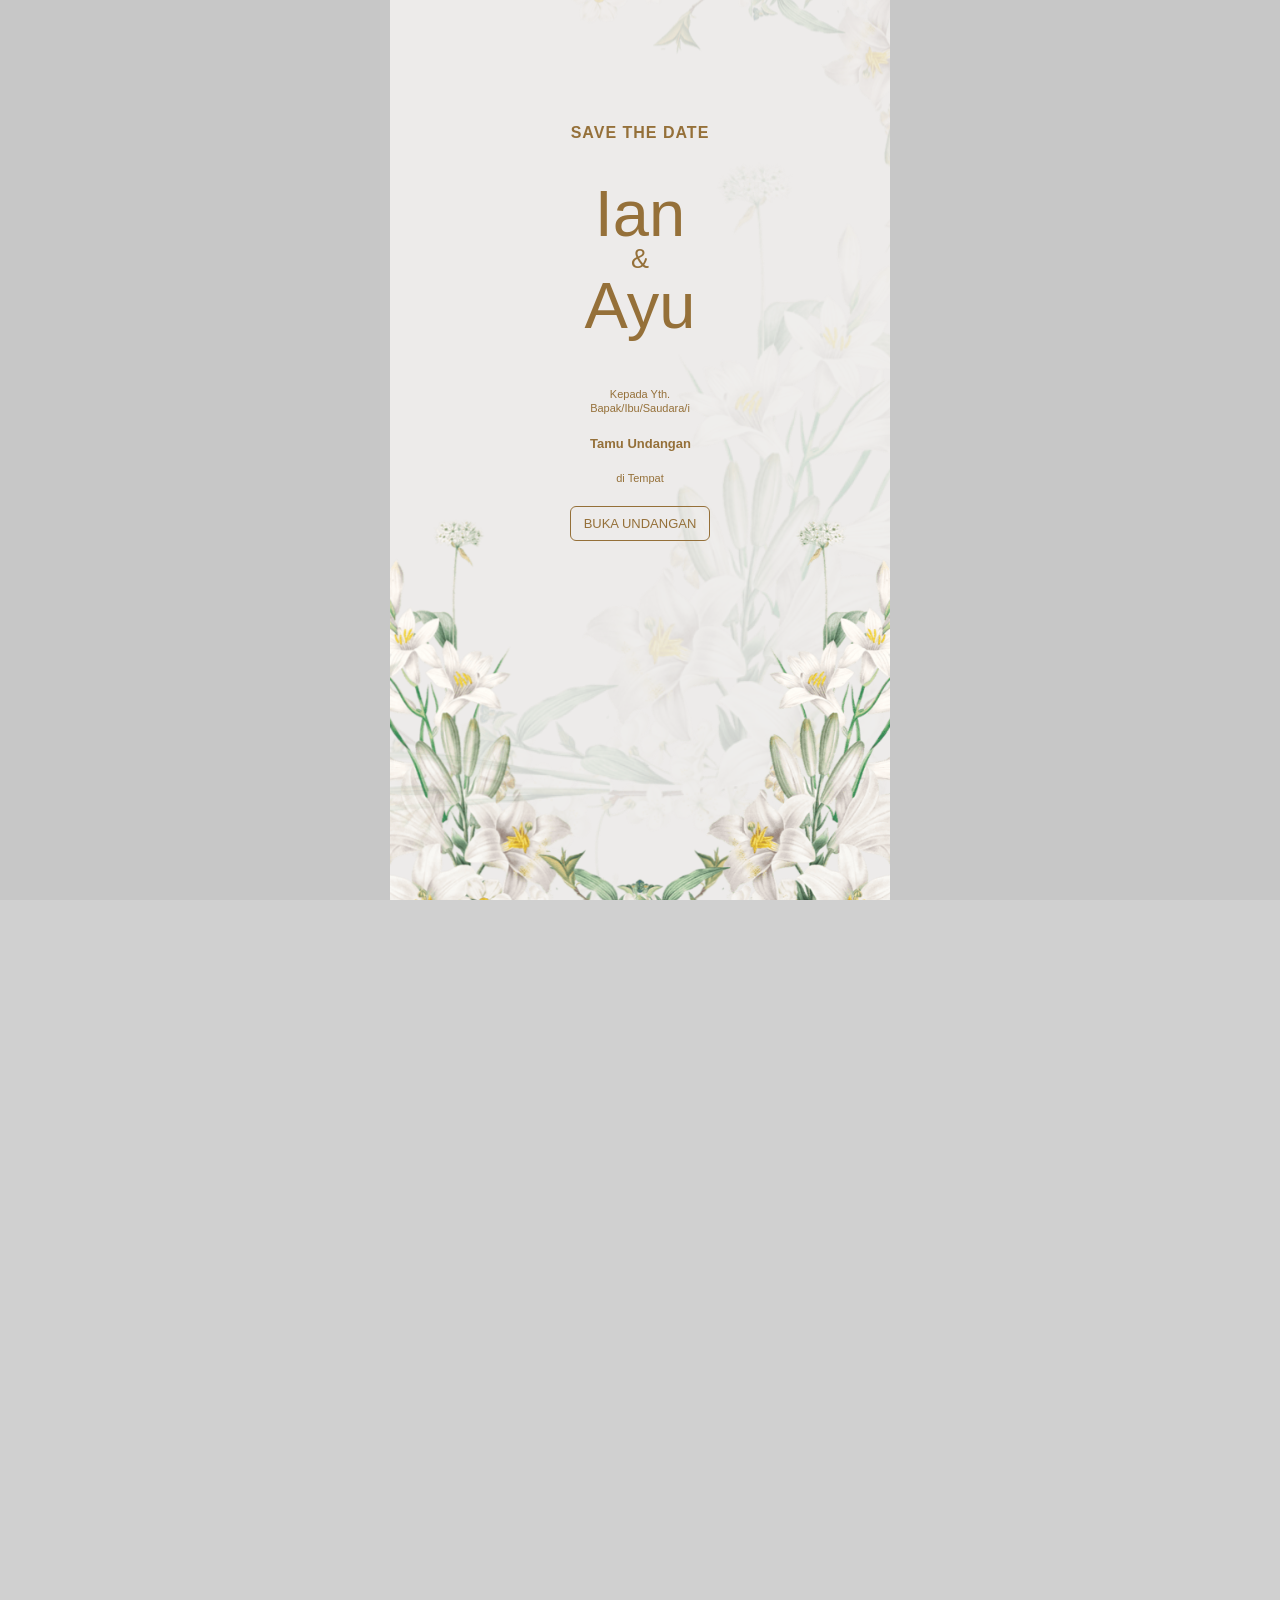
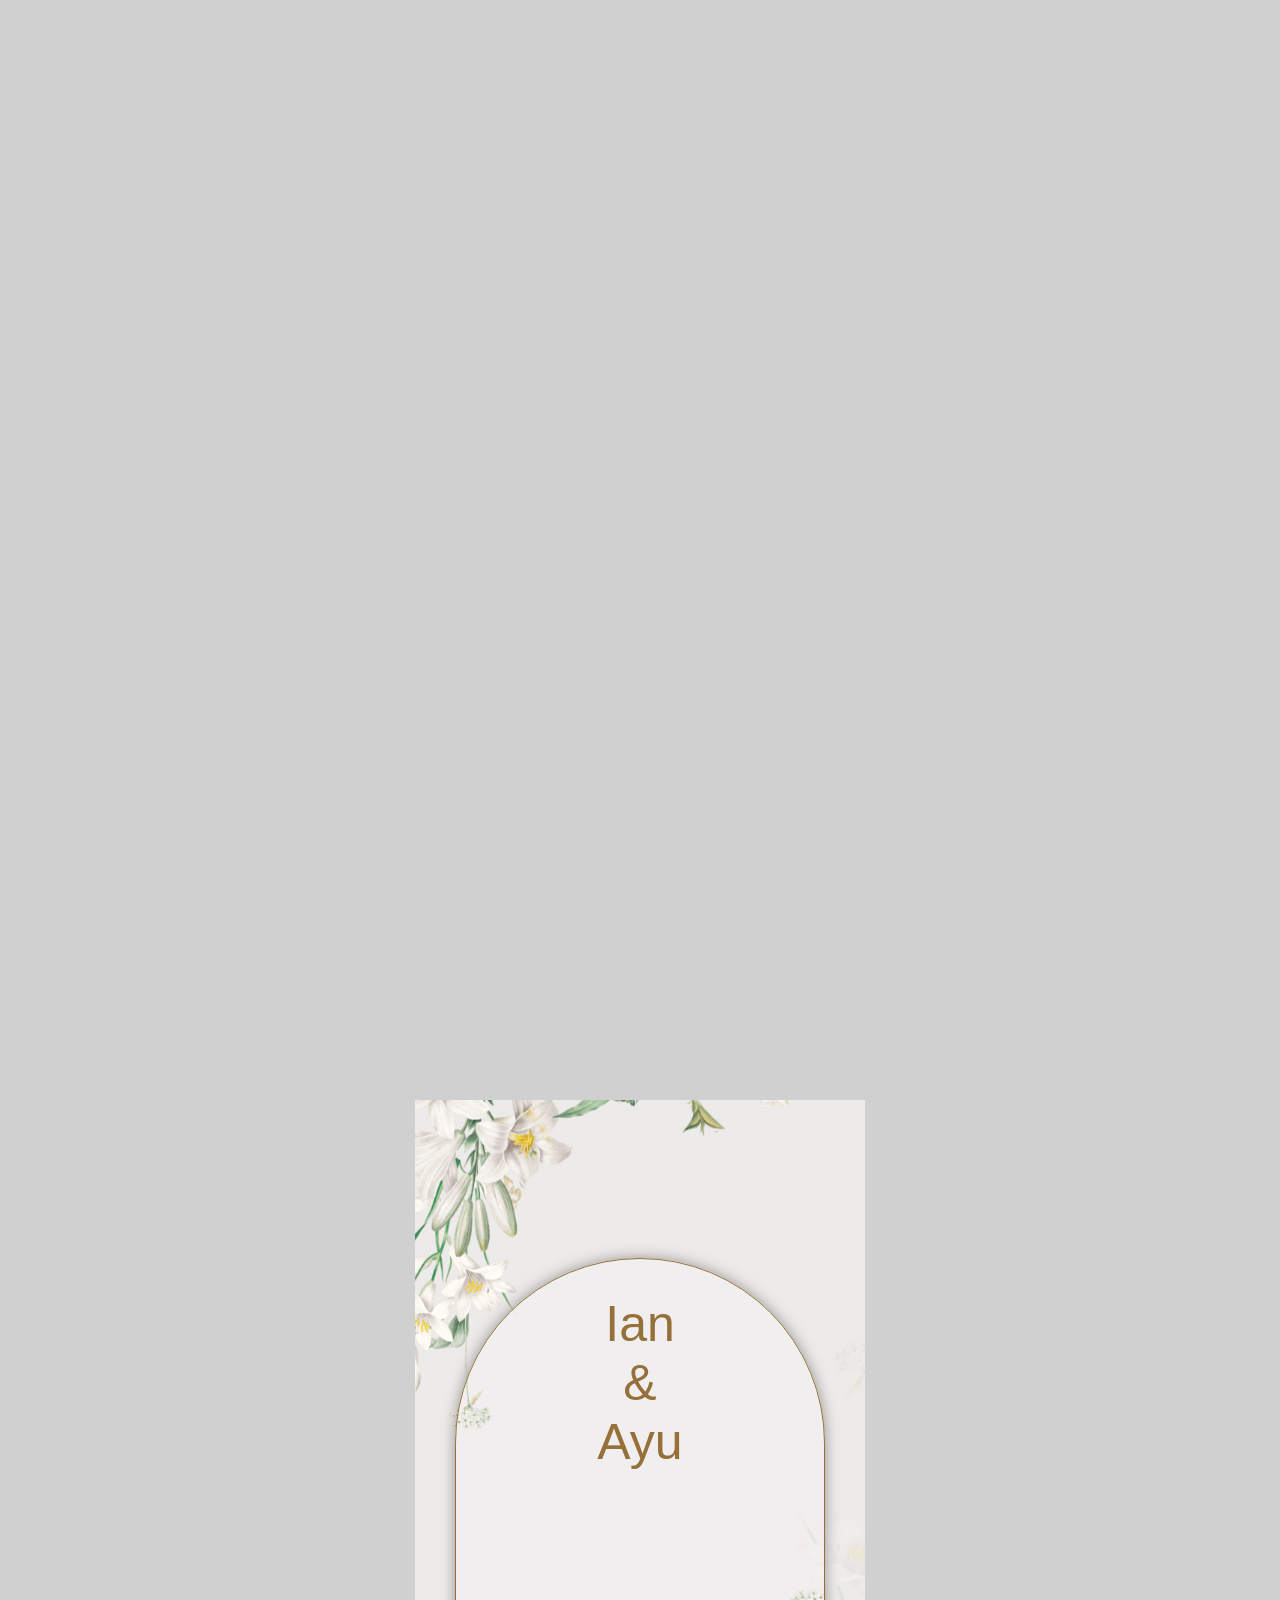
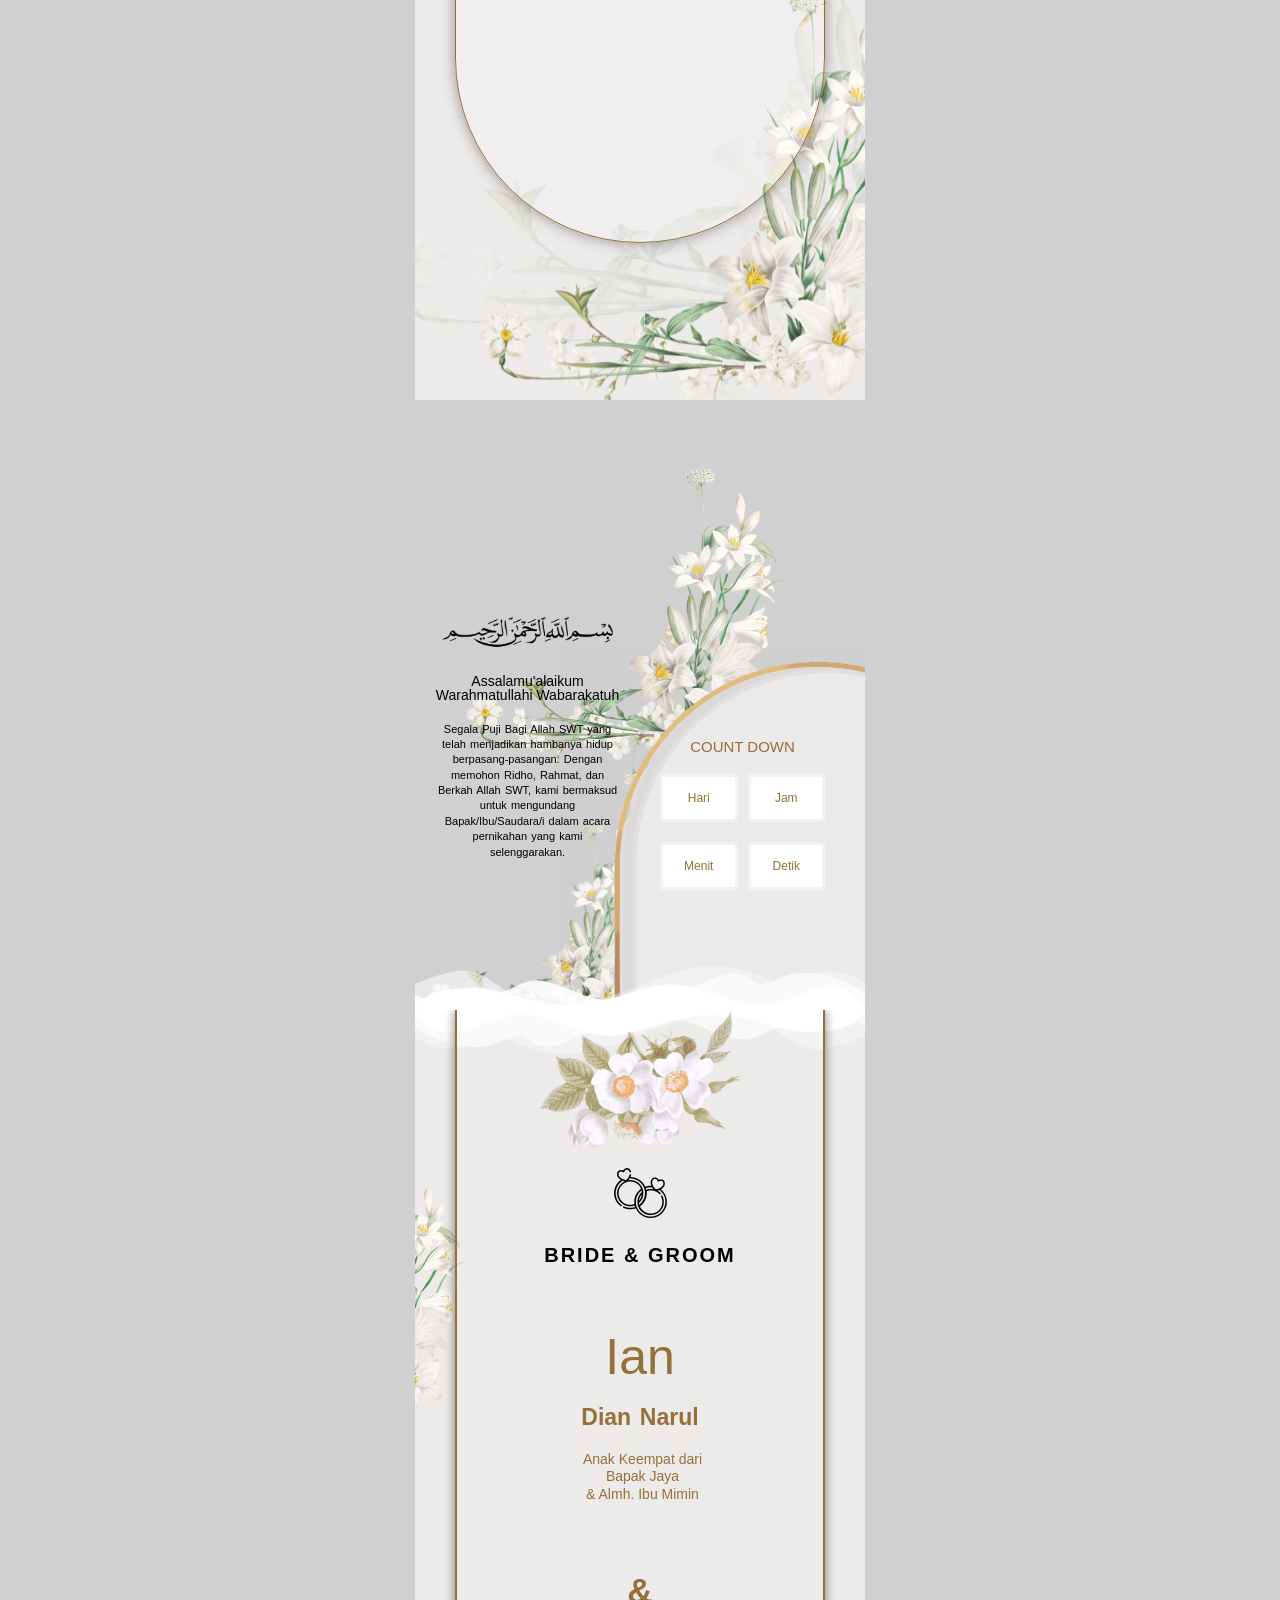
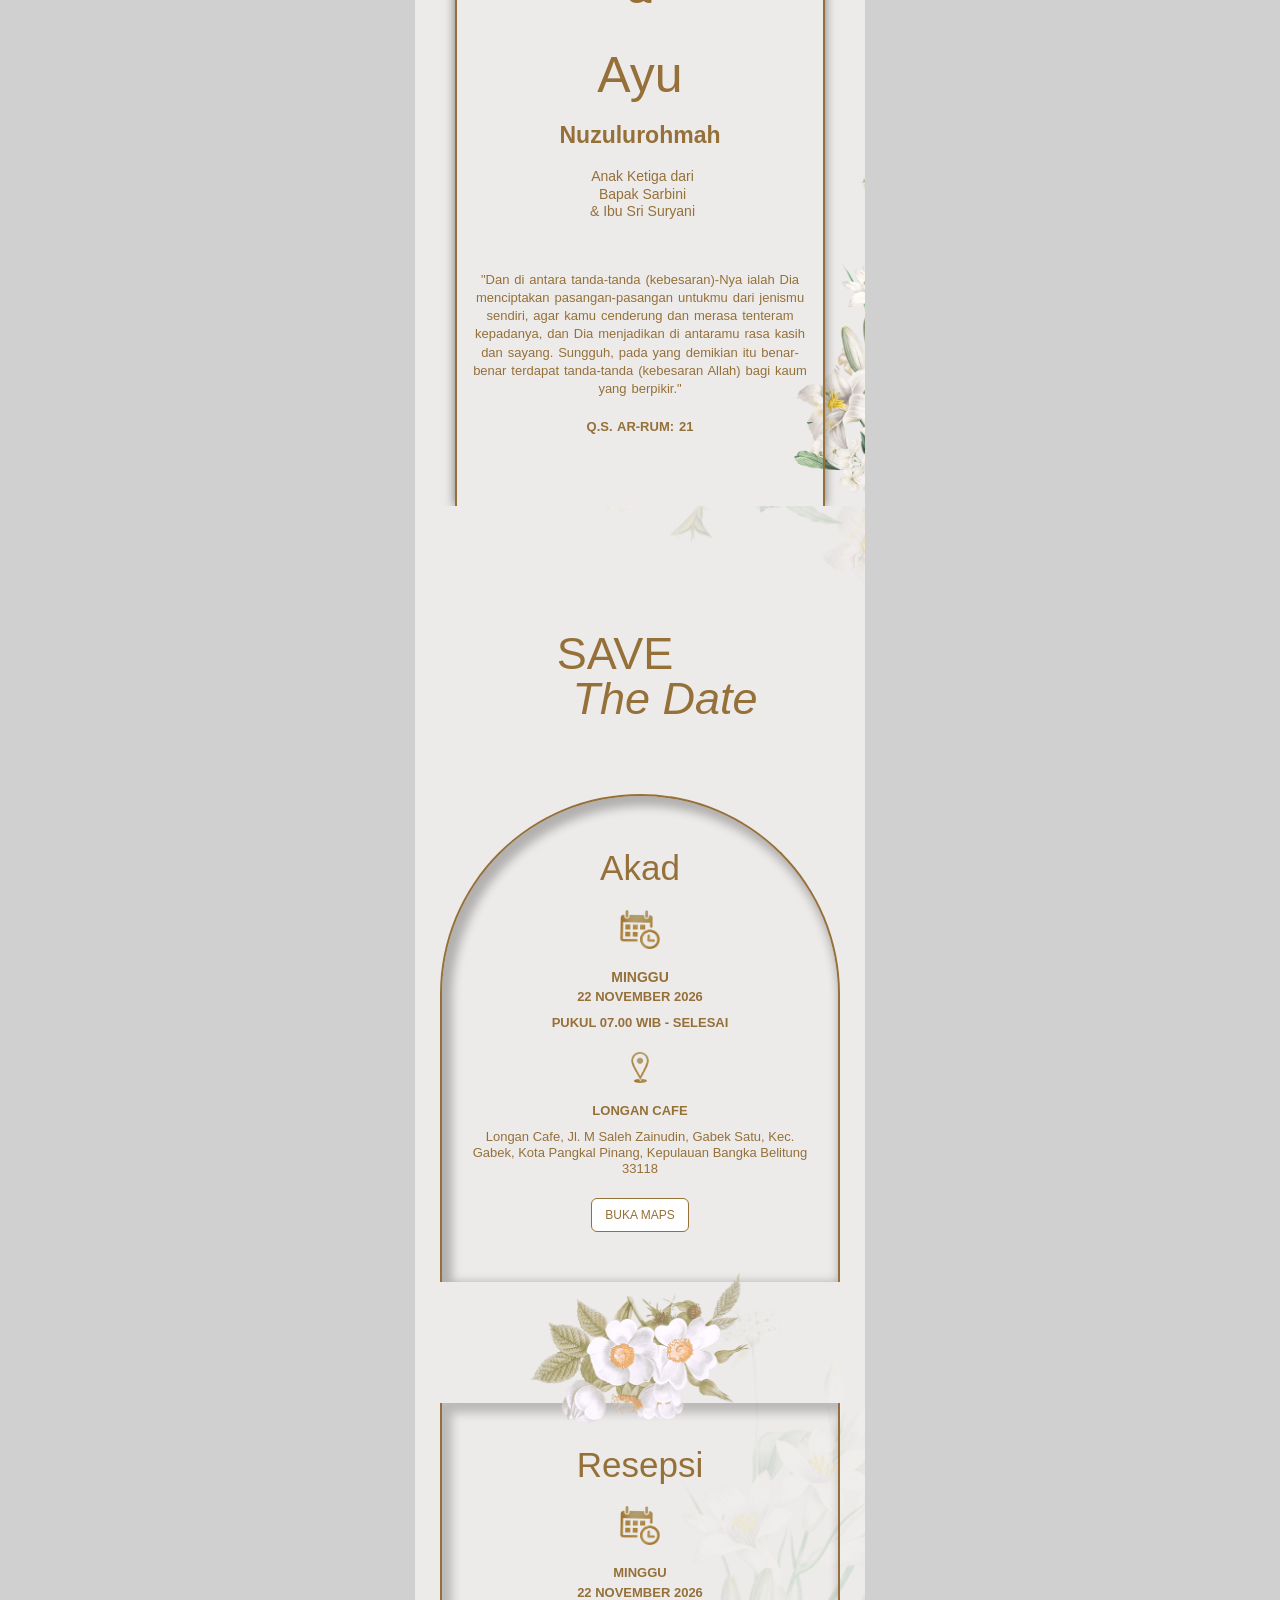
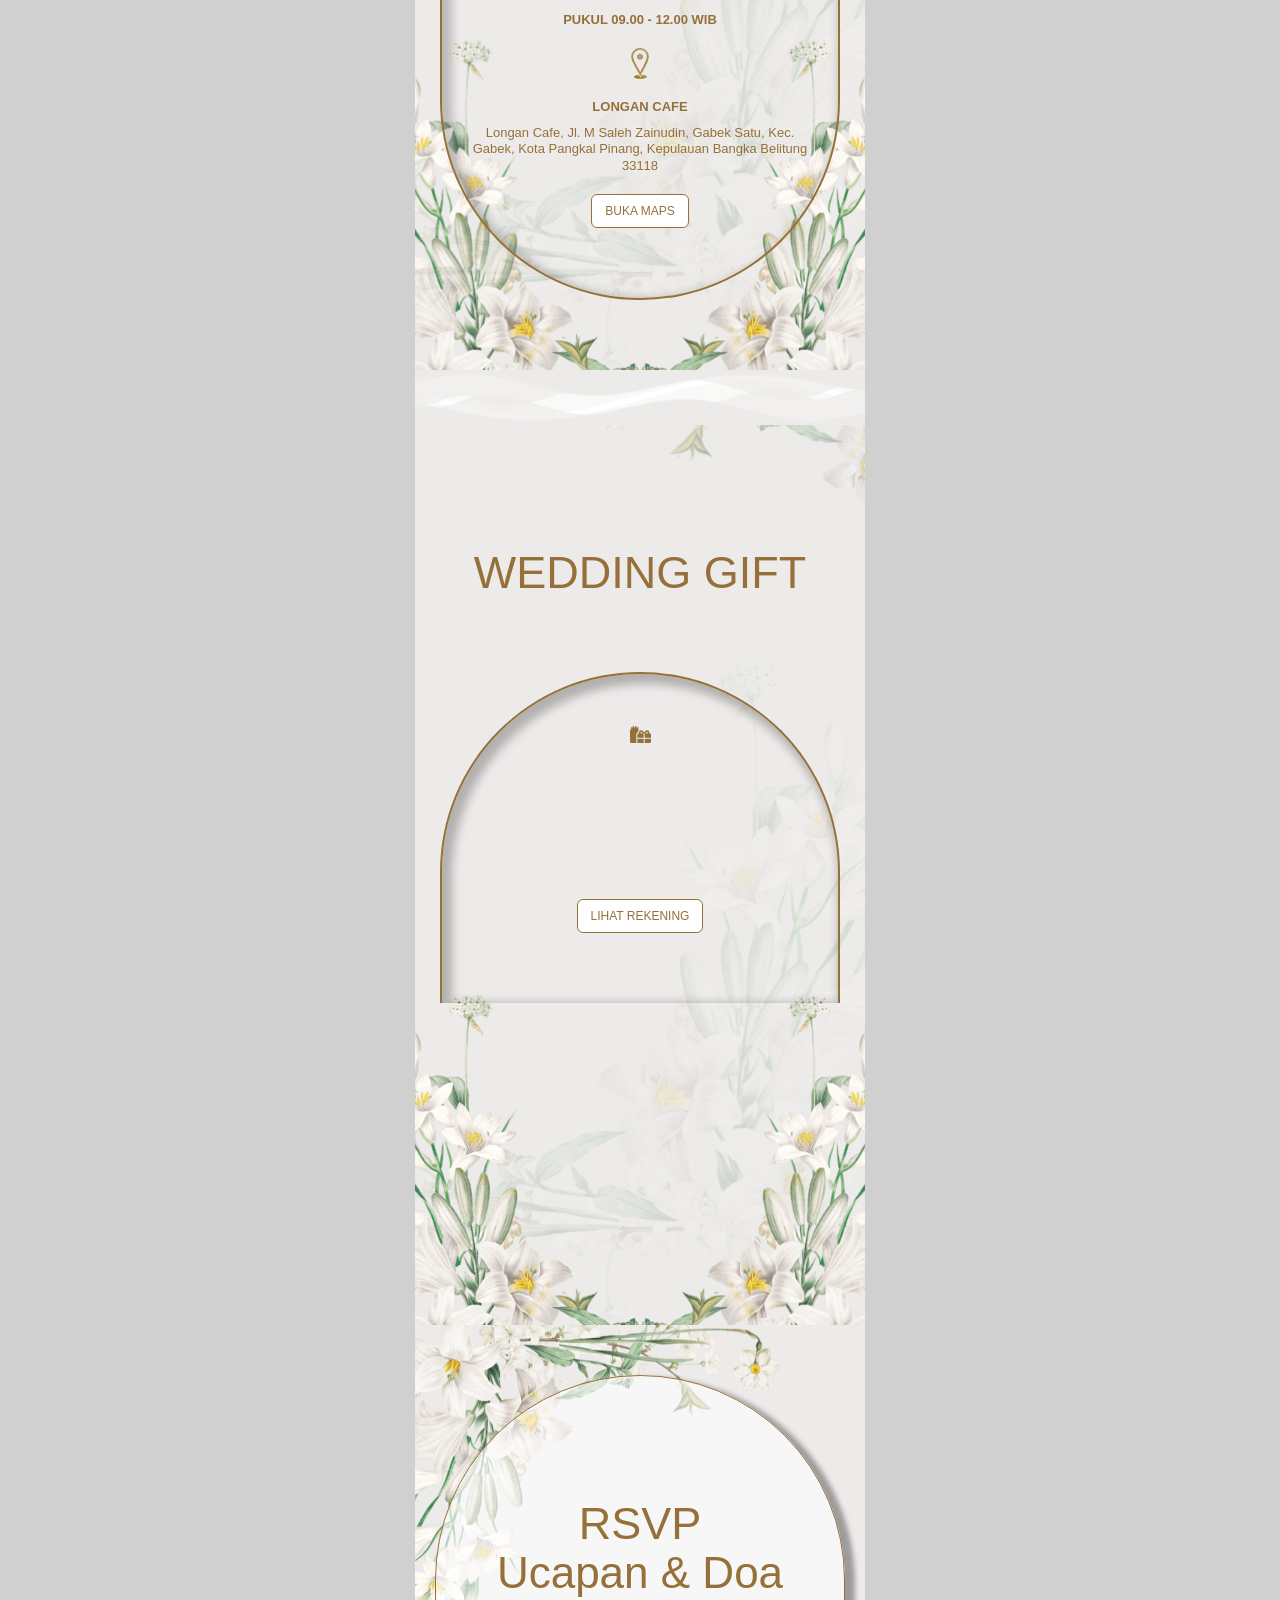
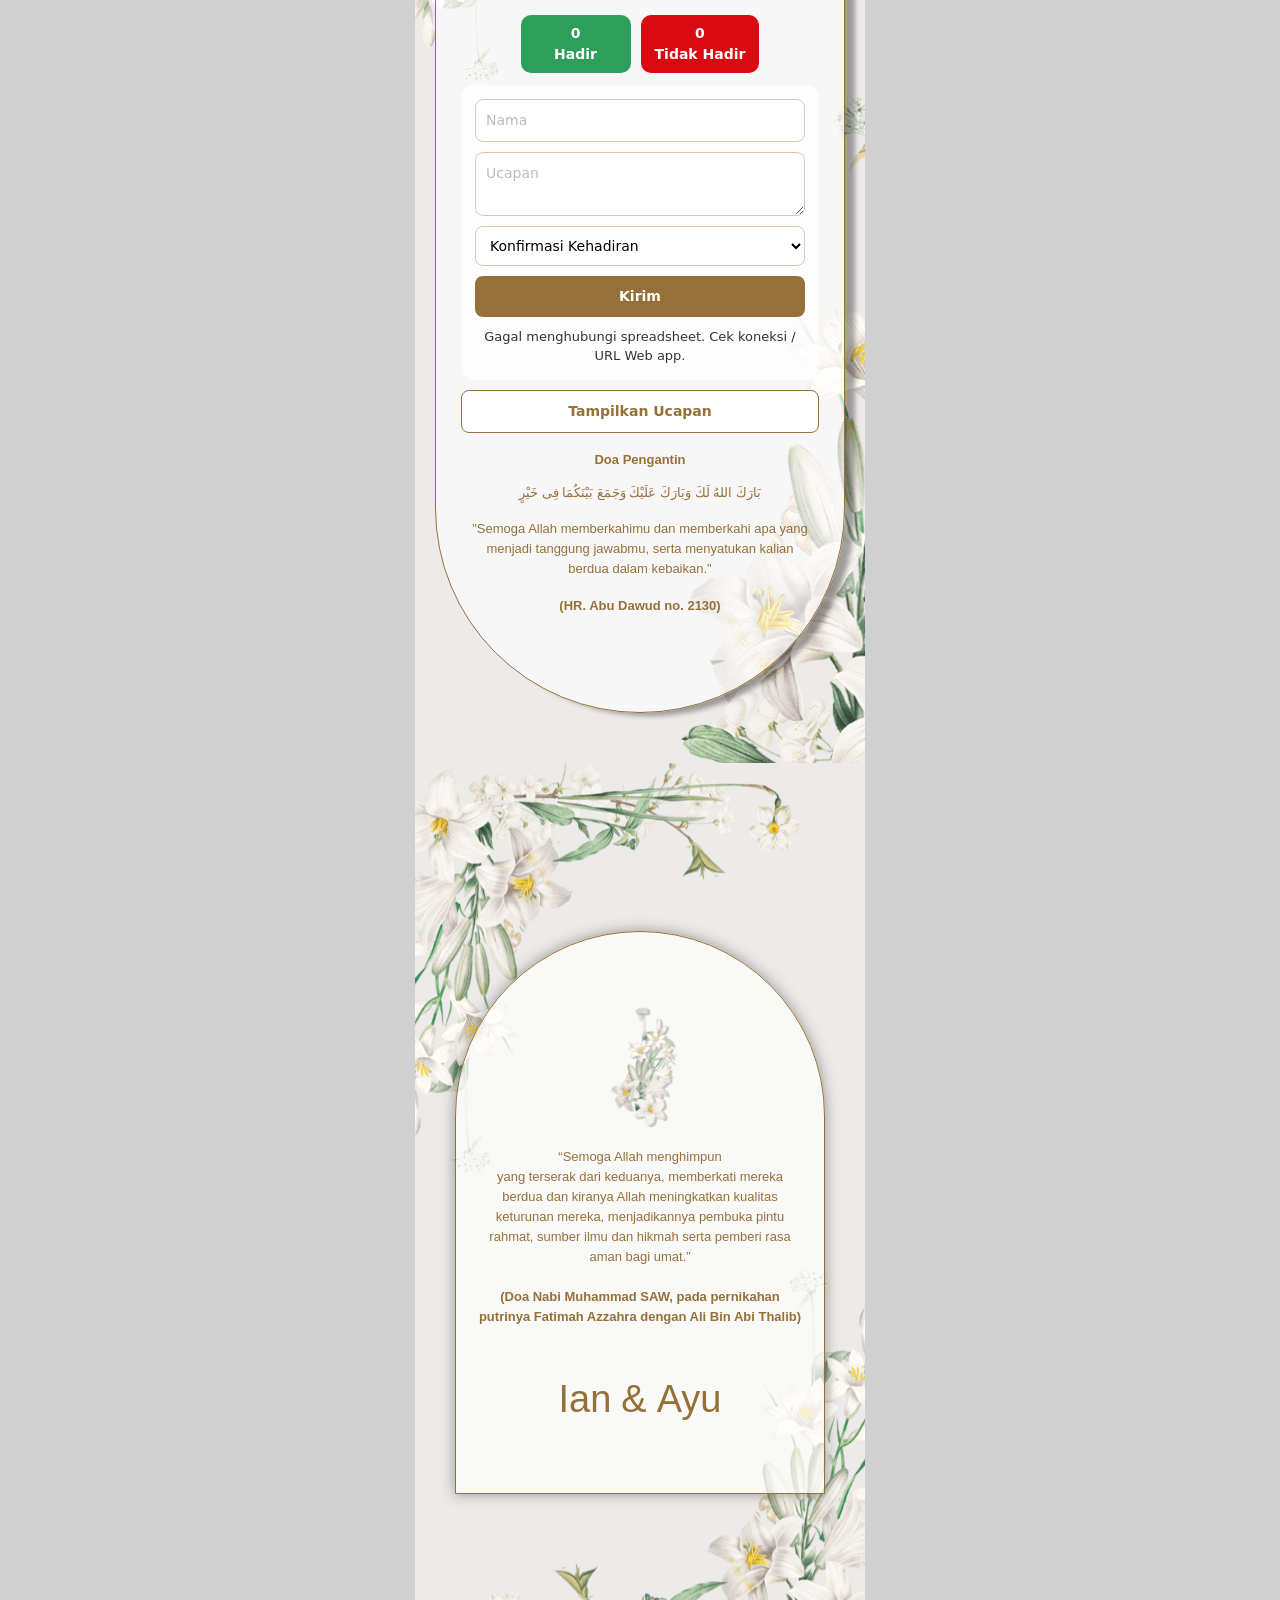
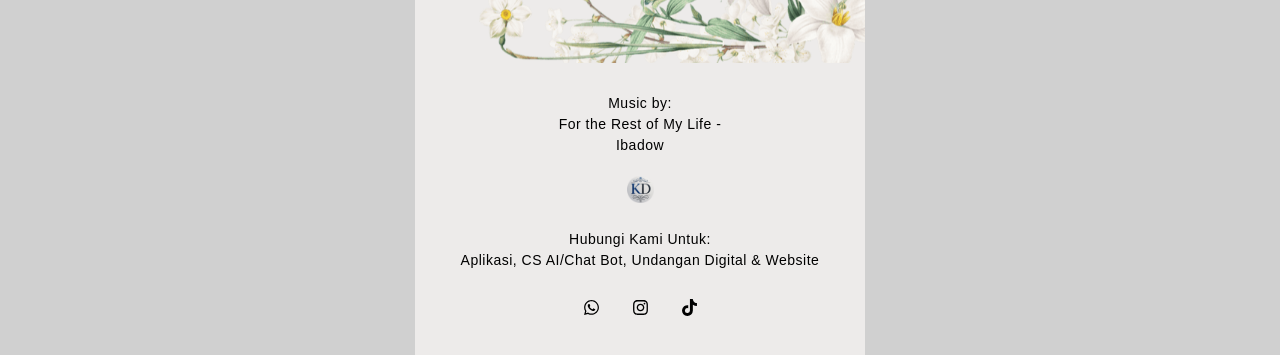
==== commit 37303b9d: "Perkecil 1.png agar thumbnail WhatsApp cepat muncul (1200px)" ====
--- a/index.html
+++ b/index.html
@@ -27,8 +27,8 @@
 	<meta property="og:updated_time" content="2026-09-30T11:02:28+07:00">
 	<meta property="og:image" content="https://kirimdigi.github.io/Ian-Ayu/1.png">
 	<meta property="og:image:secure_url" content="https://kirimdigi.github.io/Ian-Ayu/1.png">
-	<meta property="og:image:width" content="1663">
-	<meta property="og:image:height" content="946">
+	<meta property="og:image:width" content="1200">
+	<meta property="og:image:height" content="683">
 	<meta property="og:image:alt" content="Dengan penuh sukacita, kami mengundang Bapak/Ibu/Saudara/i di acara pernikahan kami pada, Minggu 22 November 2026 Ya!">
 	<meta property="og:image:type" content="image/png">
 	<meta property="article:published_time" content="2026-04-03T12:58:52+07:00">
@@ -40,7 +40,7 @@
 	<meta name="twitter:label1" content="Time to read">
 	<meta name="twitter:data1" content="2 minutes">
 	<script type="application/ld+json"
-		class="rank-math-schema">{"@context":"https://schema.org","@graph":[{"@type":["Person","Organization"],"@id":"https://by.memonika.com/#person","name":"Memonika"},{"@type":"WebSite","@id":"https://by.memonika.com/#website","url":"https://by.memonika.com","name":"Memonika","publisher":{"@id":"https://by.memonika.com/#person"},"inLanguage":"en-US"},{"@type":"ImageObject","@id":"https://kirimdigi.github.io/Ian-Ayu/1.png","url":"https://kirimdigi.github.io/Ian-Ayu/1.png","width":"1663","height":"946","inLanguage":"en-US"},{"@type":"WebPage","@id":"https://kirimdigi.github.io/Ian-Ayu/#webpage","url":"https://kirimdigi.github.io/Ian-Ayu/","name":"The Wedding of Ian 💕 Ayu","datePublished":"2026-04-03T12:58:52+07:00","dateModified":"2026-09-30T11:02:28+07:00","isPartOf":{"@id":"https://by.memonika.com/#website"},"primaryImageOfPage":{"@id":"https://kirimdigi.github.io/Ian-Ayu/1.png"},"inLanguage":"en-US"},{"@type":"Person","@id":"https://by.memonika.com/author/admin/","name":"admin","url":"https://by.memonika.com/author/admin/","image":{"@type":"ImageObject","@id":"https://secure.gravatar.com/avatar/07d6d4dc6cf002d55daf7dd8b874301b2f9b0e6b5b8fd369984a2740545a3554?s=96&amp;d=mm&amp;r=g","url":"https://secure.gravatar.com/avatar/07d6d4dc6cf002d55daf7dd8b874301b2f9b0e6b5b8fd369984a2740545a3554?s=96&amp;d=mm&amp;r=g","caption":"admin","inLanguage":"en-US"},"sameAs":["https://by.memonika.com"]},{"@type":"Article","headline":"The Wedding of Ian 💕 Ayu","datePublished":"2026-04-03T12:58:52+07:00","dateModified":"2026-09-30T11:02:28+07:00","author":{"@id":"https://by.memonika.com/author/admin/","name":"admin"},"publisher":{"@id":"https://by.memonika.com/#person"},"description":"Dengan penuh sukacita, kami mengundang Bapak/Ibu/Saudara/i di acara pernikahan kami pada, Minggu 22 November 2026 Ya!","name":"The Wedding of Ian 💕 Ayu","@id":"https://kirimdigi.github.io/Ian-Ayu/#richSnippet","isPartOf":{"@id":"https://kirimdigi.github.io/Ian-Ayu/#webpage"},"image":{"@id":"https://kirimdigi.github.io/Ian-Ayu/1.png"},"inLanguage":"en-US","mainEntityOfPage":{"@id":"https://kirimdigi.github.io/Ian-Ayu/#webpage"}}]}</script>
+		class="rank-math-schema">{"@context":"https://schema.org","@graph":[{"@type":["Person","Organization"],"@id":"https://by.memonika.com/#person","name":"Memonika"},{"@type":"WebSite","@id":"https://by.memonika.com/#website","url":"https://by.memonika.com","name":"Memonika","publisher":{"@id":"https://by.memonika.com/#person"},"inLanguage":"en-US"},{"@type":"ImageObject","@id":"https://kirimdigi.github.io/Ian-Ayu/1.png","url":"https://kirimdigi.github.io/Ian-Ayu/1.png","width":"1200","height":"683","inLanguage":"en-US"},{"@type":"WebPage","@id":"https://kirimdigi.github.io/Ian-Ayu/#webpage","url":"https://kirimdigi.github.io/Ian-Ayu/","name":"The Wedding of Ian 💕 Ayu","datePublished":"2026-04-03T12:58:52+07:00","dateModified":"2026-09-30T11:02:28+07:00","isPartOf":{"@id":"https://by.memonika.com/#website"},"primaryImageOfPage":{"@id":"https://kirimdigi.github.io/Ian-Ayu/1.png"},"inLanguage":"en-US"},{"@type":"Person","@id":"https://by.memonika.com/author/admin/","name":"admin","url":"https://by.memonika.com/author/admin/","image":{"@type":"ImageObject","@id":"https://secure.gravatar.com/avatar/07d6d4dc6cf002d55daf7dd8b874301b2f9b0e6b5b8fd369984a2740545a3554?s=96&amp;d=mm&amp;r=g","url":"https://secure.gravatar.com/avatar/07d6d4dc6cf002d55daf7dd8b874301b2f9b0e6b5b8fd369984a2740545a3554?s=96&amp;d=mm&amp;r=g","caption":"admin","inLanguage":"en-US"},"sameAs":["https://by.memonika.com"]},{"@type":"Article","headline":"The Wedding of Ian 💕 Ayu","datePublished":"2026-04-03T12:58:52+07:00","dateModified":"2026-09-30T11:02:28+07:00","author":{"@id":"https://by.memonika.com/author/admin/","name":"admin"},"publisher":{"@id":"https://by.memonika.com/#person"},"description":"Dengan penuh sukacita, kami mengundang Bapak/Ibu/Saudara/i di acara pernikahan kami pada, Minggu 22 November 2026 Ya!","name":"The Wedding of Ian 💕 Ayu","@id":"https://kirimdigi.github.io/Ian-Ayu/#richSnippet","isPartOf":{"@id":"https://kirimdigi.github.io/Ian-Ayu/#webpage"},"image":{"@id":"https://kirimdigi.github.io/Ian-Ayu/1.png"},"inLanguage":"en-US","mainEntityOfPage":{"@id":"https://kirimdigi.github.io/Ian-Ayu/#webpage"}}]}</script>
 	<!-- /Rank Math WordPress SEO plugin -->
 
 	<link rel='dns-prefetch' href='//unpkg.com'>
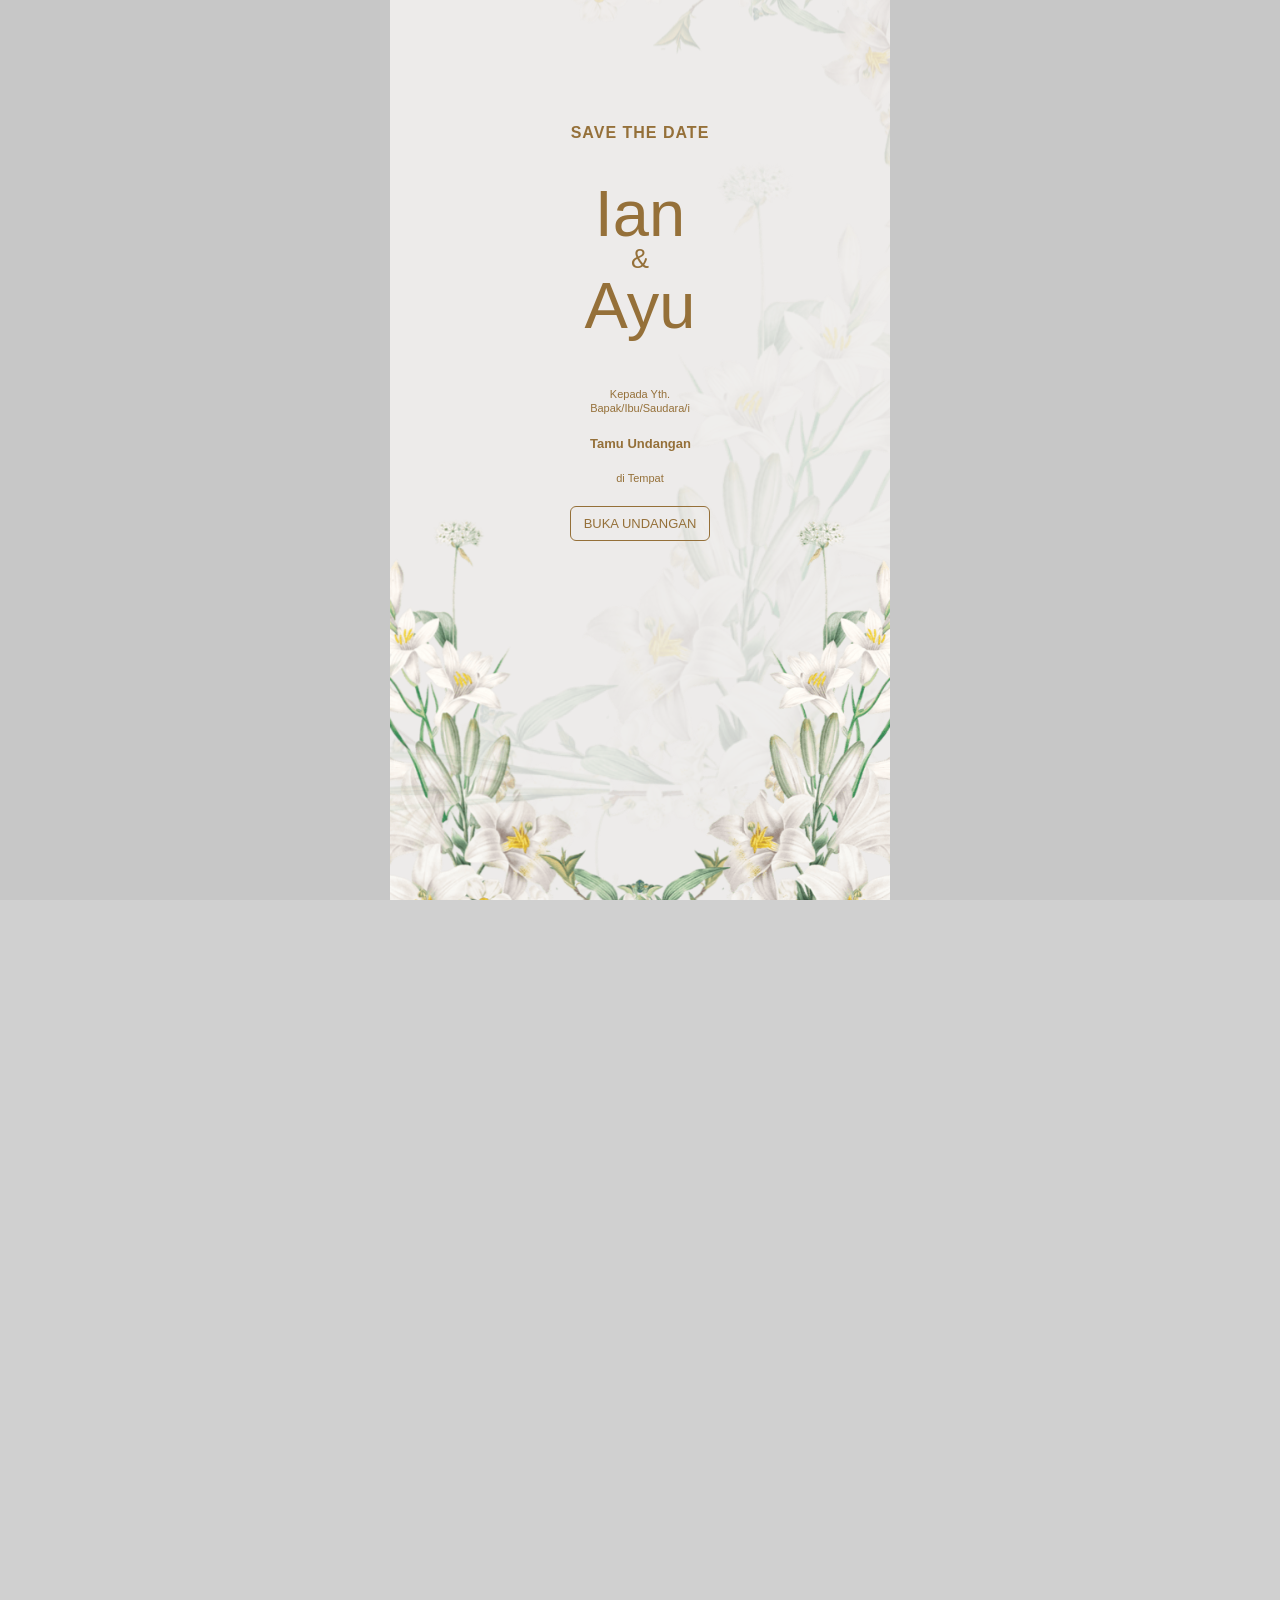
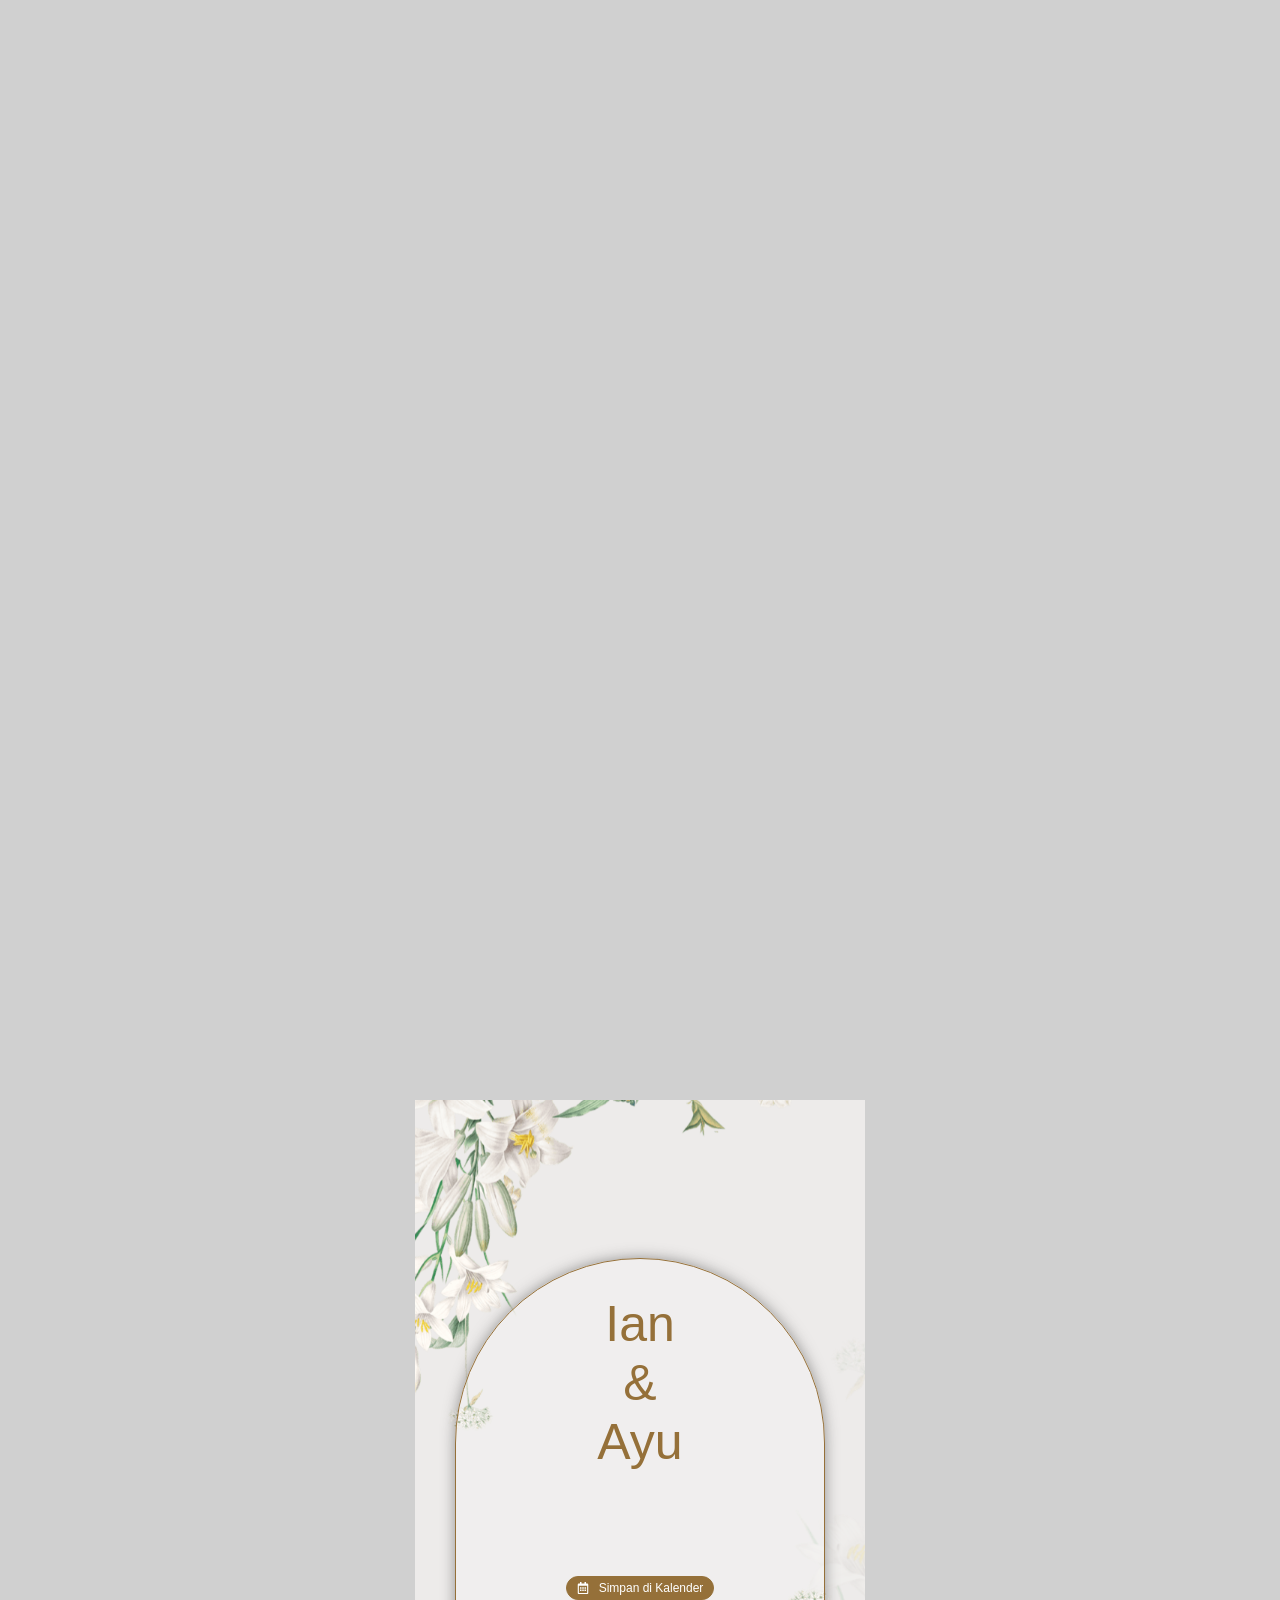
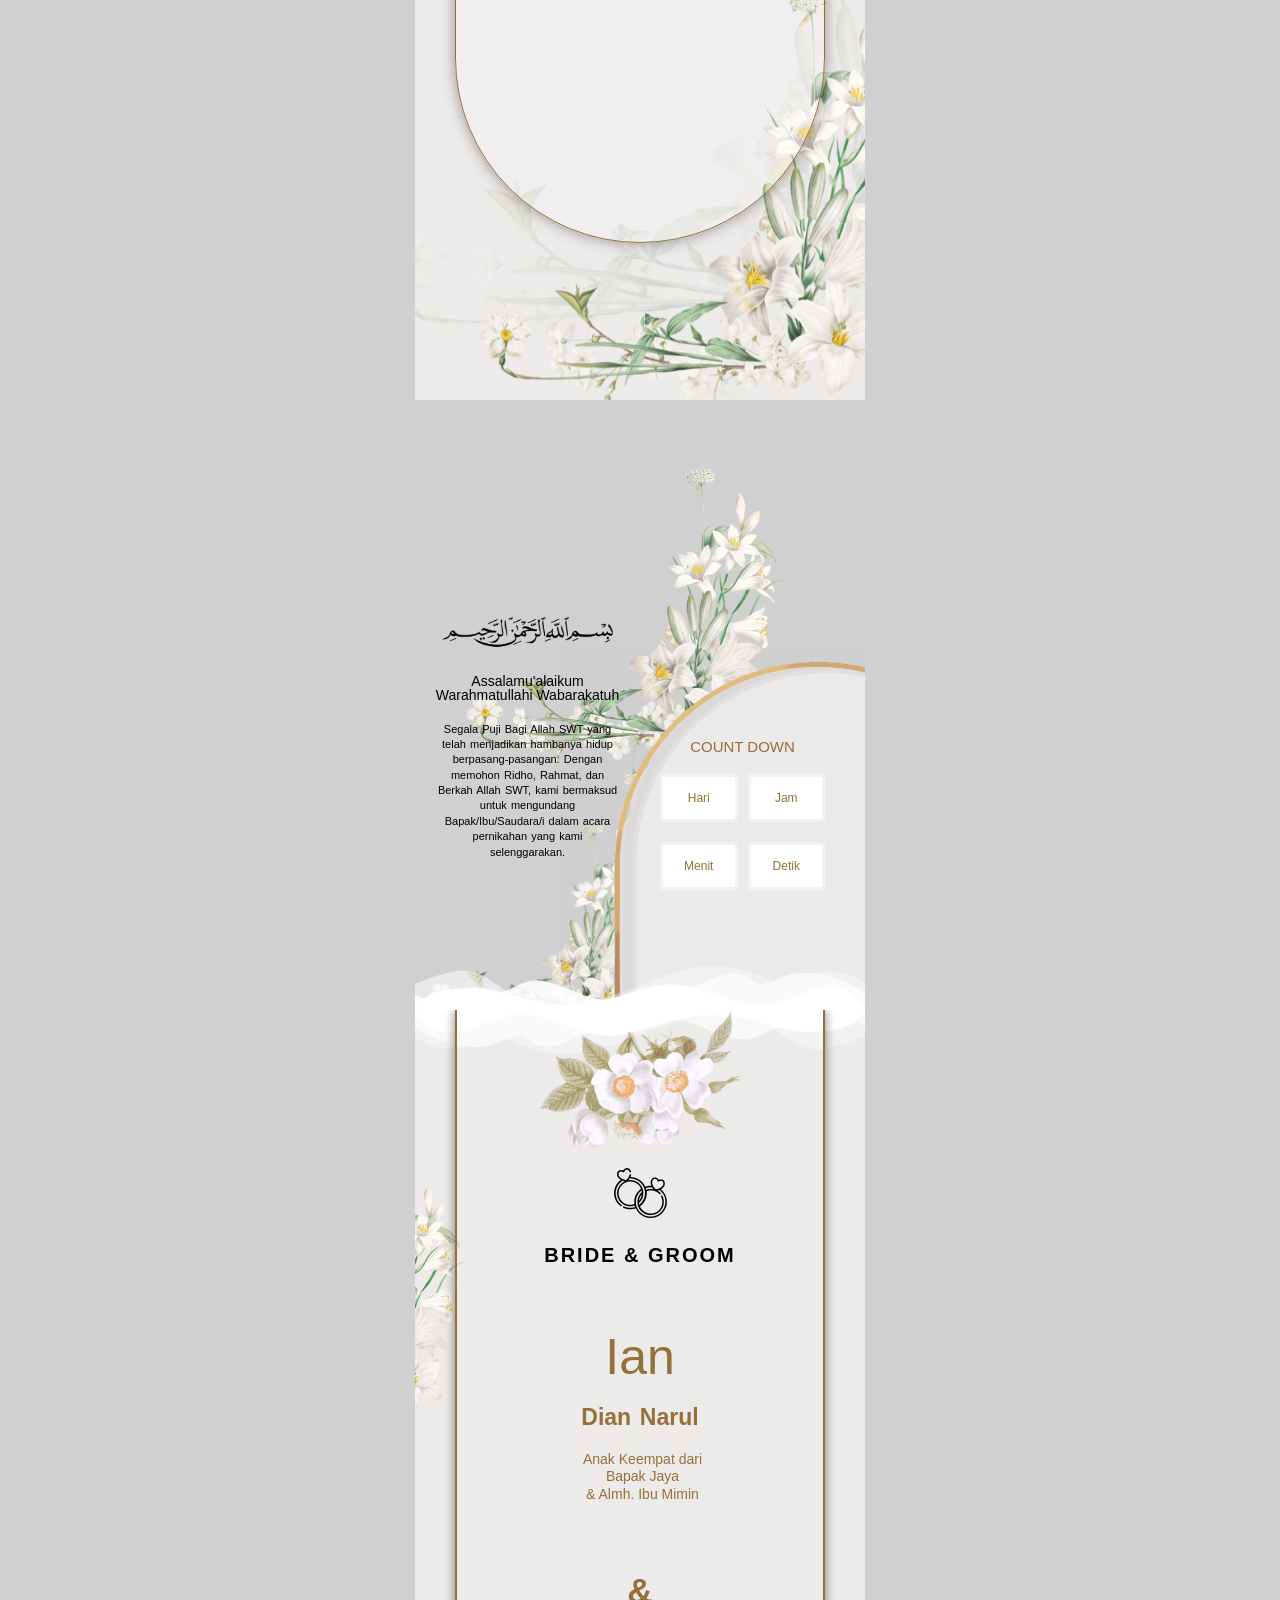
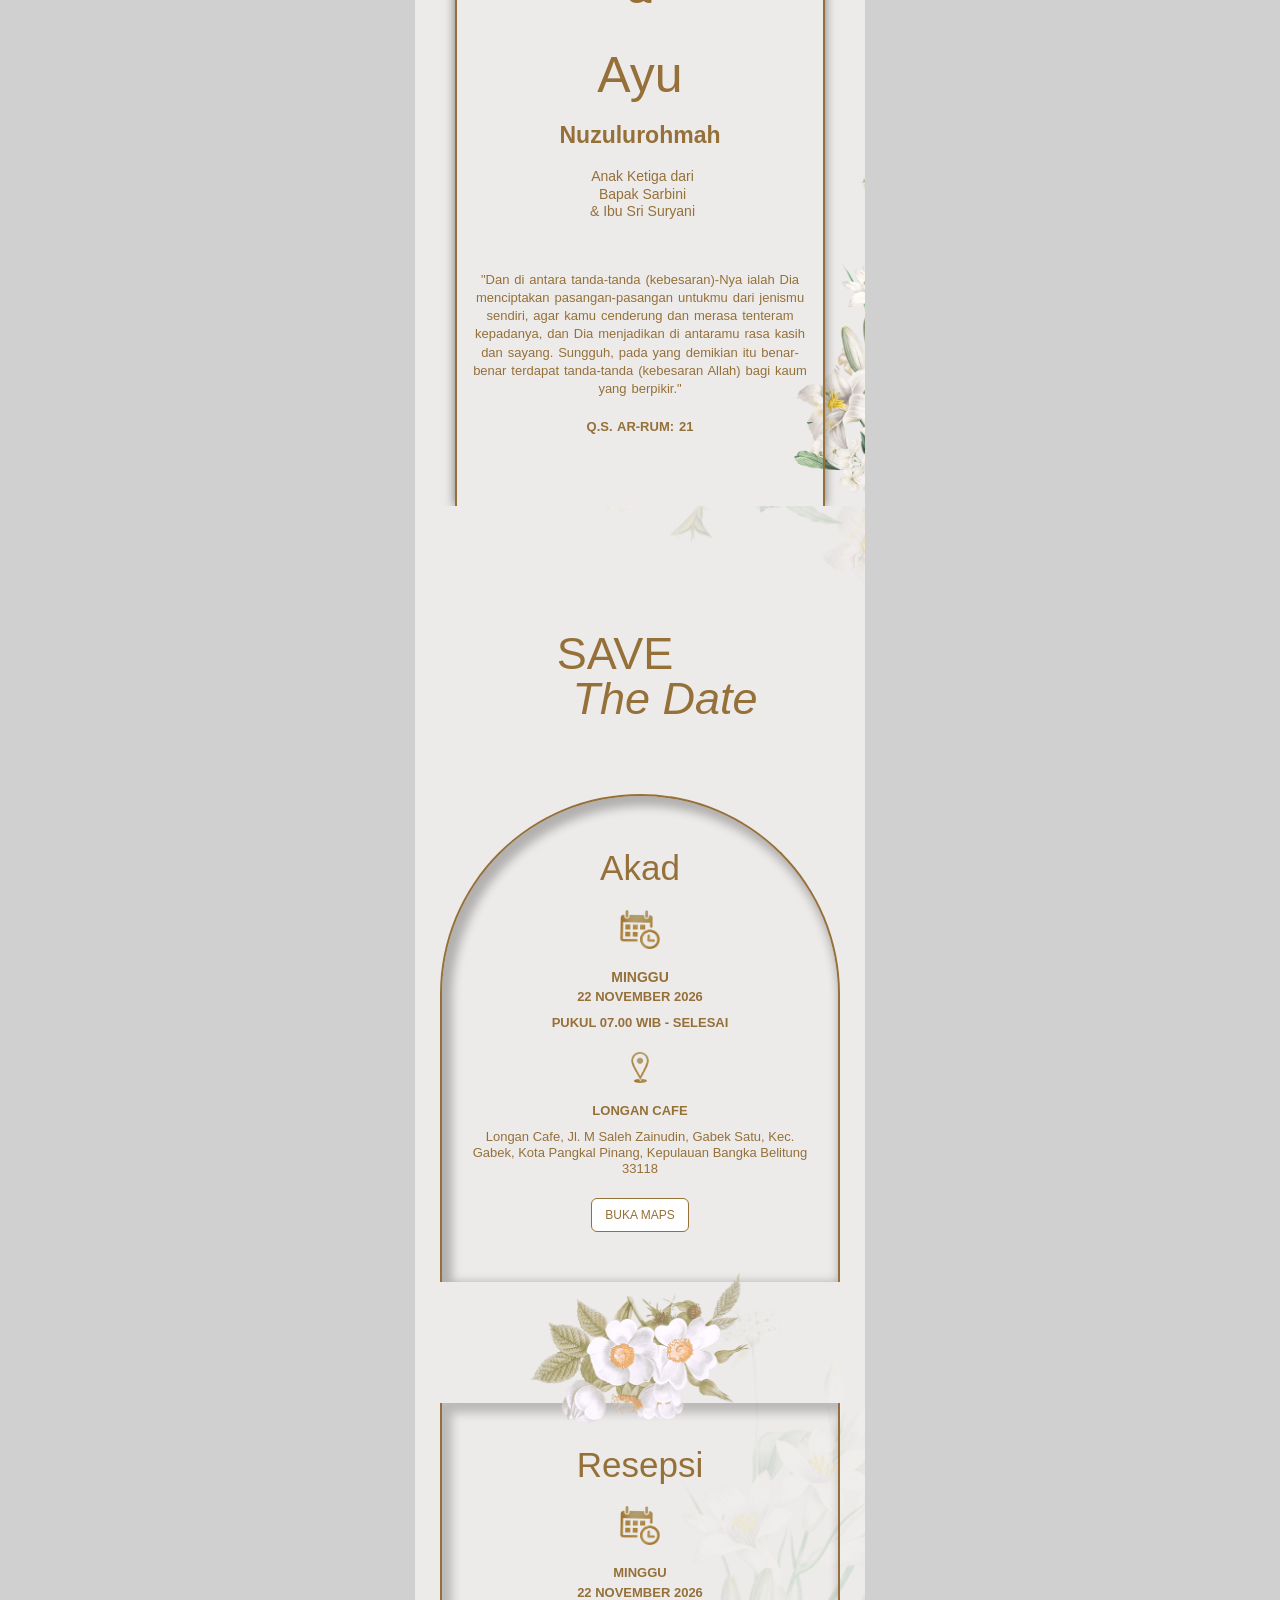
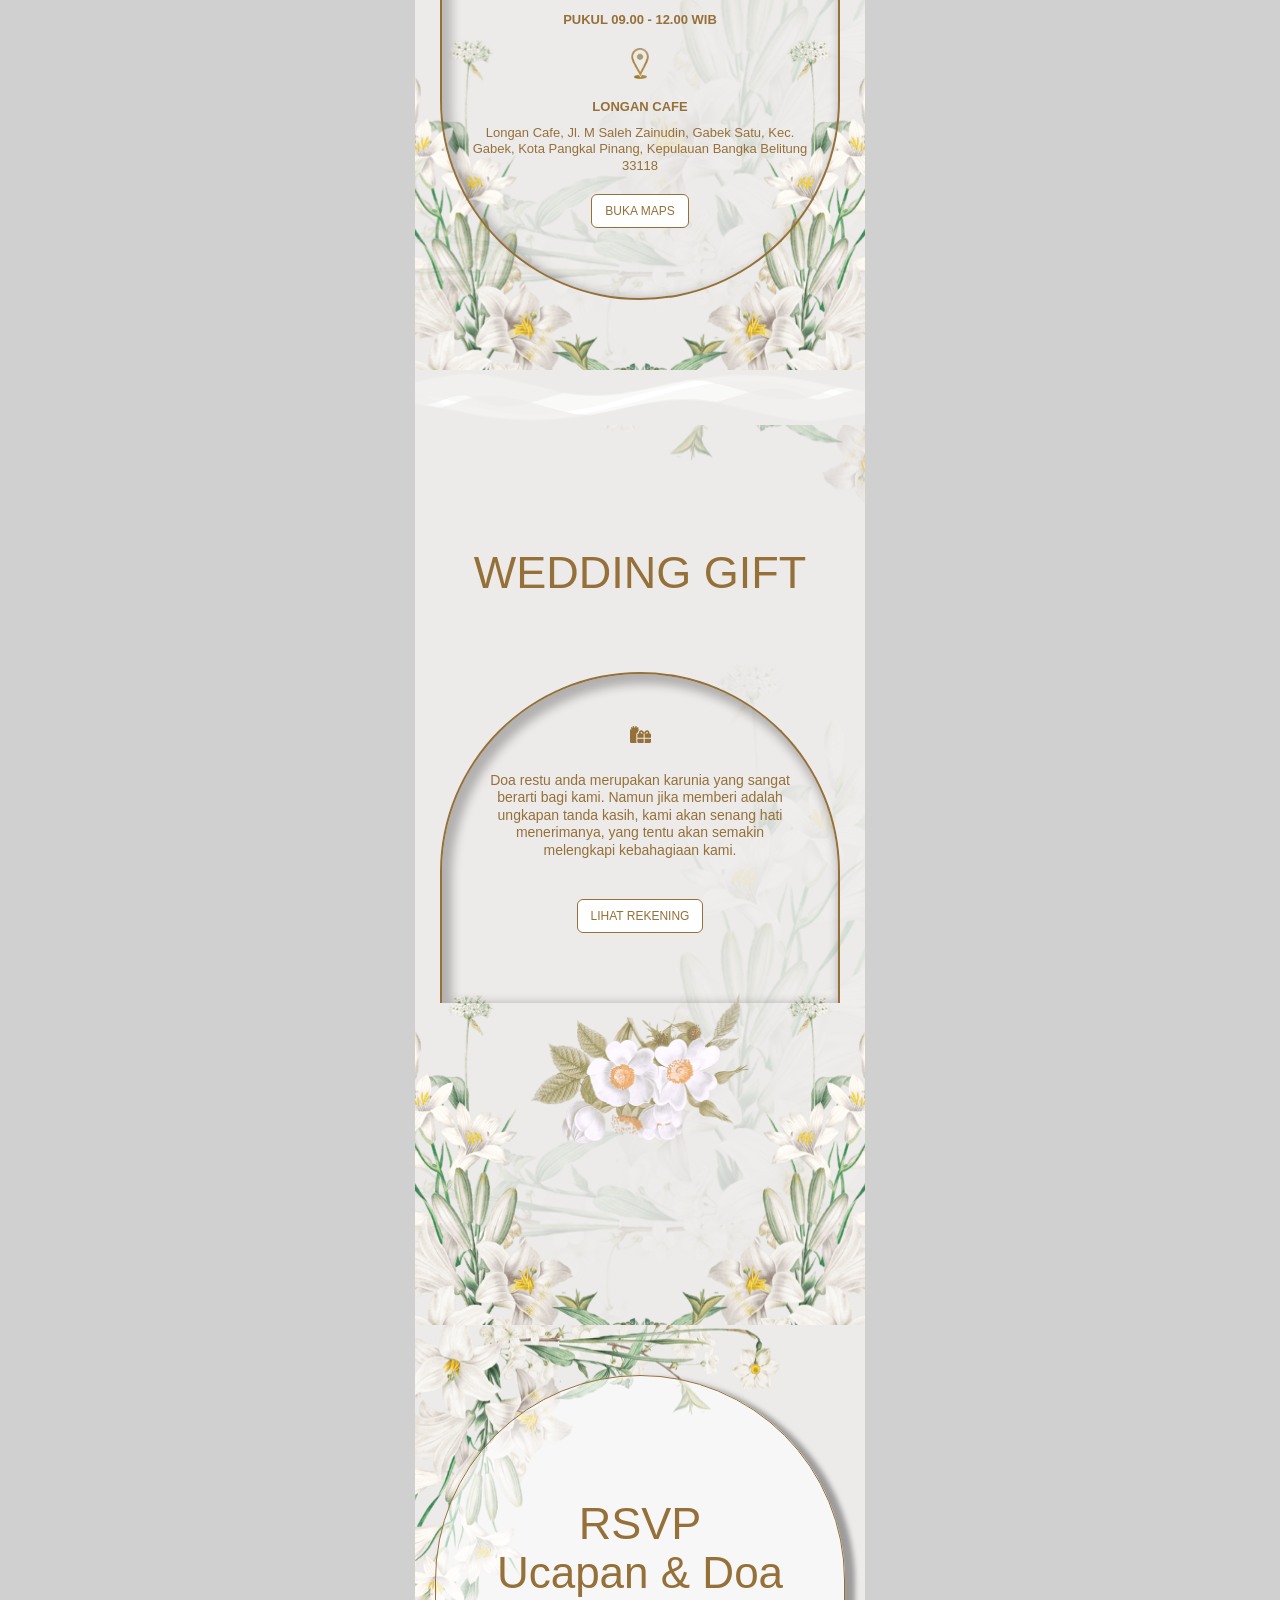
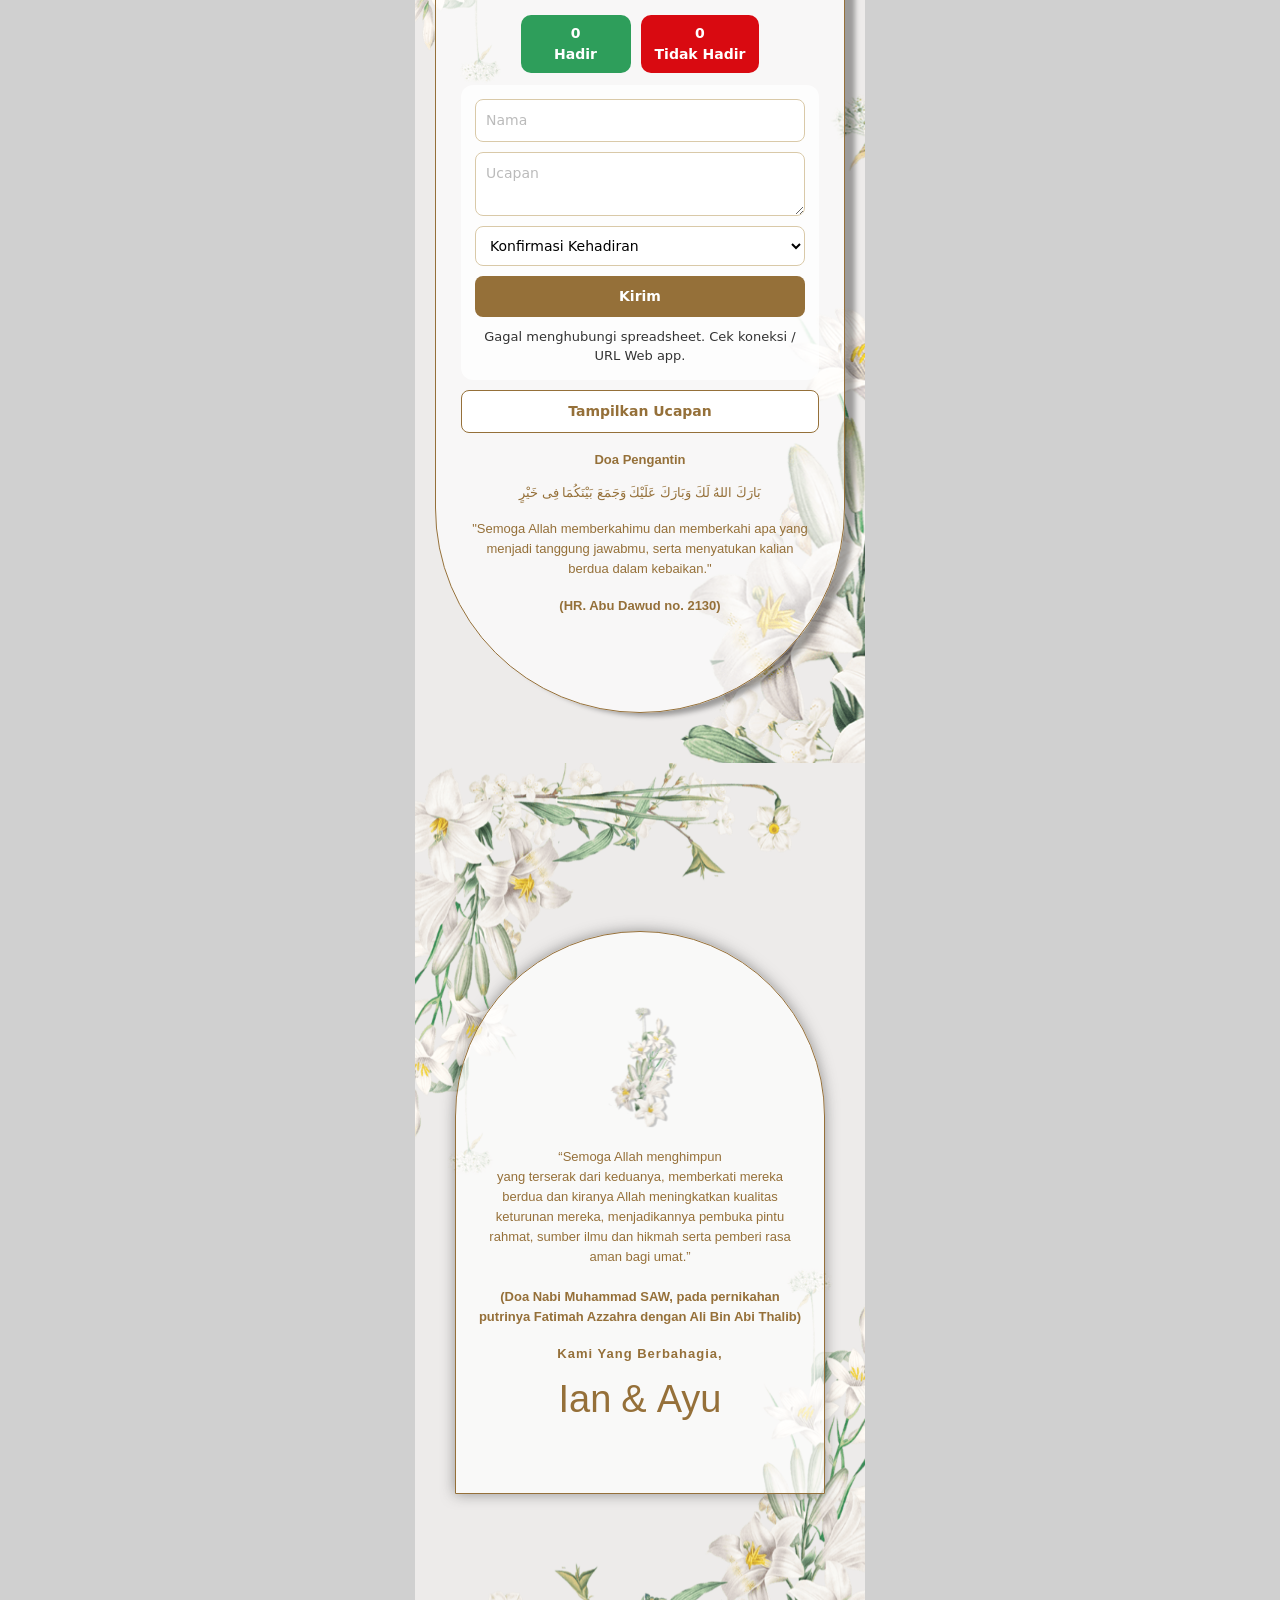
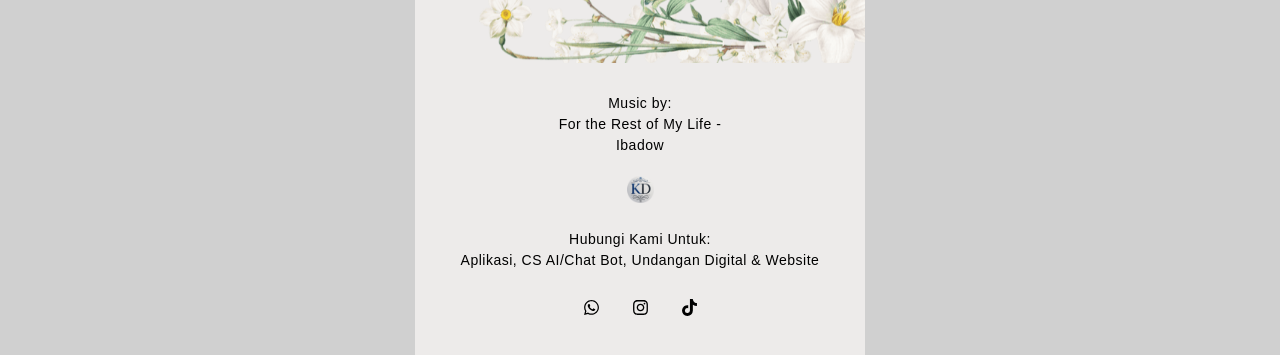
==== commit 867b94a8: "Thumbnail WhatsApp versi ringan 67KB agar langsung muncul" ====
--- a/index.html
+++ b/index.html
@@ -25,22 +25,22 @@
 	<meta property="og:url" content="https://kirimdigi.github.io/Ian-Ayu/">
 	<meta property="og:site_name" content="Memonika">
 	<meta property="og:updated_time" content="2026-09-30T11:02:28+07:00">
-	<meta property="og:image" content="https://kirimdigi.github.io/Ian-Ayu/1.png">
-	<meta property="og:image:secure_url" content="https://kirimdigi.github.io/Ian-Ayu/1.png">
+	<meta property="og:image" content="https://kirimdigi.github.io/Ian-Ayu/thumbnail.jpg">
+	<meta property="og:image:secure_url" content="https://kirimdigi.github.io/Ian-Ayu/thumbnail.jpg">
 	<meta property="og:image:width" content="1200">
 	<meta property="og:image:height" content="683">
 	<meta property="og:image:alt" content="Dengan penuh sukacita, kami mengundang Bapak/Ibu/Saudara/i di acara pernikahan kami pada, Minggu 22 November 2026 Ya!">
-	<meta property="og:image:type" content="image/png">
+	<meta property="og:image:type" content="image/jpeg">
 	<meta property="article:published_time" content="2026-04-03T12:58:52+07:00">
 	<meta property="article:modified_time" content="2026-09-30T11:02:28+07:00">
 	<meta name="twitter:card" content="summary_large_image">
 	<meta name="twitter:title" content="The Wedding of Ian 💕 Ayu">
 	<meta name="twitter:description" content="Dengan penuh sukacita, kami mengundang Bapak/Ibu/Saudara/i di acara pernikahan kami pada, Minggu 22 November 2026 Ya!">
-	<meta name="twitter:image" content="https://kirimdigi.github.io/Ian-Ayu/1.png">
+	<meta name="twitter:image" content="https://kirimdigi.github.io/Ian-Ayu/thumbnail.jpg">
 	<meta name="twitter:label1" content="Time to read">
 	<meta name="twitter:data1" content="2 minutes">
 	<script type="application/ld+json"
-		class="rank-math-schema">{"@context":"https://schema.org","@graph":[{"@type":["Person","Organization"],"@id":"https://by.memonika.com/#person","name":"Memonika"},{"@type":"WebSite","@id":"https://by.memonika.com/#website","url":"https://by.memonika.com","name":"Memonika","publisher":{"@id":"https://by.memonika.com/#person"},"inLanguage":"en-US"},{"@type":"ImageObject","@id":"https://kirimdigi.github.io/Ian-Ayu/1.png","url":"https://kirimdigi.github.io/Ian-Ayu/1.png","width":"1200","height":"683","inLanguage":"en-US"},{"@type":"WebPage","@id":"https://kirimdigi.github.io/Ian-Ayu/#webpage","url":"https://kirimdigi.github.io/Ian-Ayu/","name":"The Wedding of Ian 💕 Ayu","datePublished":"2026-04-03T12:58:52+07:00","dateModified":"2026-09-30T11:02:28+07:00","isPartOf":{"@id":"https://by.memonika.com/#website"},"primaryImageOfPage":{"@id":"https://kirimdigi.github.io/Ian-Ayu/1.png"},"inLanguage":"en-US"},{"@type":"Person","@id":"https://by.memonika.com/author/admin/","name":"admin","url":"https://by.memonika.com/author/admin/","image":{"@type":"ImageObject","@id":"https://secure.gravatar.com/avatar/07d6d4dc6cf002d55daf7dd8b874301b2f9b0e6b5b8fd369984a2740545a3554?s=96&amp;d=mm&amp;r=g","url":"https://secure.gravatar.com/avatar/07d6d4dc6cf002d55daf7dd8b874301b2f9b0e6b5b8fd369984a2740545a3554?s=96&amp;d=mm&amp;r=g","caption":"admin","inLanguage":"en-US"},"sameAs":["https://by.memonika.com"]},{"@type":"Article","headline":"The Wedding of Ian 💕 Ayu","datePublished":"2026-04-03T12:58:52+07:00","dateModified":"2026-09-30T11:02:28+07:00","author":{"@id":"https://by.memonika.com/author/admin/","name":"admin"},"publisher":{"@id":"https://by.memonika.com/#person"},"description":"Dengan penuh sukacita, kami mengundang Bapak/Ibu/Saudara/i di acara pernikahan kami pada, Minggu 22 November 2026 Ya!","name":"The Wedding of Ian 💕 Ayu","@id":"https://kirimdigi.github.io/Ian-Ayu/#richSnippet","isPartOf":{"@id":"https://kirimdigi.github.io/Ian-Ayu/#webpage"},"image":{"@id":"https://kirimdigi.github.io/Ian-Ayu/1.png"},"inLanguage":"en-US","mainEntityOfPage":{"@id":"https://kirimdigi.github.io/Ian-Ayu/#webpage"}}]}</script>
+		class="rank-math-schema">{"@context":"https://schema.org","@graph":[{"@type":["Person","Organization"],"@id":"https://by.memonika.com/#person","name":"Memonika"},{"@type":"WebSite","@id":"https://by.memonika.com/#website","url":"https://by.memonika.com","name":"Memonika","publisher":{"@id":"https://by.memonika.com/#person"},"inLanguage":"en-US"},{"@type":"ImageObject","@id":"https://kirimdigi.github.io/Ian-Ayu/thumbnail.jpg","url":"https://kirimdigi.github.io/Ian-Ayu/thumbnail.jpg","width":"1200","height":"683","inLanguage":"en-US"},{"@type":"WebPage","@id":"https://kirimdigi.github.io/Ian-Ayu/#webpage","url":"https://kirimdigi.github.io/Ian-Ayu/","name":"The Wedding of Ian 💕 Ayu","datePublished":"2026-04-03T12:58:52+07:00","dateModified":"2026-09-30T11:02:28+07:00","isPartOf":{"@id":"https://by.memonika.com/#website"},"primaryImageOfPage":{"@id":"https://kirimdigi.github.io/Ian-Ayu/thumbnail.jpg"},"inLanguage":"en-US"},{"@type":"Person","@id":"https://by.memonika.com/author/admin/","name":"admin","url":"https://by.memonika.com/author/admin/","image":{"@type":"ImageObject","@id":"https://secure.gravatar.com/avatar/07d6d4dc6cf002d55daf7dd8b874301b2f9b0e6b5b8fd369984a2740545a3554?s=96&amp;d=mm&amp;r=g","url":"https://secure.gravatar.com/avatar/07d6d4dc6cf002d55daf7dd8b874301b2f9b0e6b5b8fd369984a2740545a3554?s=96&amp;d=mm&amp;r=g","caption":"admin","inLanguage":"en-US"},"sameAs":["https://by.memonika.com"]},{"@type":"Article","headline":"The Wedding of Ian 💕 Ayu","datePublished":"2026-04-03T12:58:52+07:00","dateModified":"2026-09-30T11:02:28+07:00","author":{"@id":"https://by.memonika.com/author/admin/","name":"admin"},"publisher":{"@id":"https://by.memonika.com/#person"},"description":"Dengan penuh sukacita, kami mengundang Bapak/Ibu/Saudara/i di acara pernikahan kami pada, Minggu 22 November 2026 Ya!","name":"The Wedding of Ian 💕 Ayu","@id":"https://kirimdigi.github.io/Ian-Ayu/#richSnippet","isPartOf":{"@id":"https://kirimdigi.github.io/Ian-Ayu/#webpage"},"image":{"@id":"https://kirimdigi.github.io/Ian-Ayu/thumbnail.jpg"},"inLanguage":"en-US","mainEntityOfPage":{"@id":"https://kirimdigi.github.io/Ian-Ayu/#webpage"}}]}</script>
 	<!-- /Rank Math WordPress SEO plugin -->
 
 	<link rel='dns-prefetch' href='//unpkg.com'>
@@ -3828,7 +3828,7 @@
 		id="elementor-frontend-modules-js"></script>
 	<script src="./wp-includes/js/jquery/ui/core.min.js?ver=1.13.3" id="jquery-ui-core-js"></script>
 	<script id="elementor-frontend-js-before">
-		var elementorFrontendConfig = { "environmentMode": { "edit": false, "wpPreview": false, "isScriptDebug": false }, "i18n": { "shareOnFacebook": "Share on Facebook", "shareOnTwitter": "Share on Twitter", "pinIt": "Pin it", "download": "Download", "downloadImage": "Download image", "fullscreen": "Fullscreen", "zoom": "Zoom", "share": "Share", "playVideo": "Play Video", "previous": "Previous", "next": "Next", "close": "Close", "a11yCarouselPrevSlideMessage": "Previous slide", "a11yCarouselNextSlideMessage": "Next slide", "a11yCarouselFirstSlideMessage": "This is the first slide", "a11yCarouselLastSlideMessage": "This is the last slide", "a11yCarouselPaginationBulletMessage": "Go to slide" }, "is_rtl": false, "breakpoints": { "xs": 0, "sm": 480, "md": 768, "lg": 1025, "xl": 1440, "xxl": 1600 }, "responsive": { "breakpoints": { "mobile": { "label": "Mobile Portrait", "value": 767, "default_value": 767, "direction": "max", "is_enabled": true }, "mobile_extra": { "label": "Mobile Landscape", "value": 880, "default_value": 880, "direction": "max", "is_enabled": false }, "tablet": { "label": "Tablet Portrait", "value": 1024, "default_value": 1024, "direction": "max", "is_enabled": true }, "tablet_extra": { "label": "Tablet Landscape", "value": 1200, "default_value": 1200, "direction": "max", "is_enabled": false }, "laptop": { "label": "Laptop", "value": 1366, "default_value": 1366, "direction": "max", "is_enabled": false }, "widescreen": { "label": "Widescreen", "value": 2400, "default_value": 2400, "direction": "min", "is_enabled": false } }, "hasCustomBreakpoints": false }, "version": "3.28.4", "is_static": false, "experimentalFeatures": { "e_font_icon_svg": true, "additional_custom_breakpoints": true, "container": true, "e_local_google_fonts": true, "theme_builder_v2": true, "hello-theme-header-footer": true, "nested-elements": true, "editor_v2": true, "e_element_cache": true, "home_screen": true, "launchpad-checklist": true }, "urls": { "assets": "https:\/\/by.memonika.com\/wp-content\/plugins\/elementor\/assets\/", "ajaxurl": "https:\/\/by.memonika.com\/wp-admin\/admin-ajax.php", "uploadUrl": "https:\/\/by.memonika.com\/wp-content\/uploads" }, "nonces": { "floatingButtonsClickTracking": "7d71b7d830" }, "swiperClass": "swiper", "settings": { "page": [], "editorPreferences": [] }, "kit": { "active_breakpoints": ["viewport_mobile", "viewport_tablet"], "global_image_lightbox": "yes", "lightbox_enable_counter": "yes", "lightbox_enable_fullscreen": "yes", "lightbox_enable_zoom": "yes", "hello_header_logo_type": "title", "hello_footer_logo_type": "logo" }, "post": { "id": 71809, "title": "Demo%20White%20Lily%20-%20Memonika", "excerpt": "", "featuredImage": "https:\/\/kirimdigi.github.io\/Ian-Ayu\/1.png" } };
+		var elementorFrontendConfig = { "environmentMode": { "edit": false, "wpPreview": false, "isScriptDebug": false }, "i18n": { "shareOnFacebook": "Share on Facebook", "shareOnTwitter": "Share on Twitter", "pinIt": "Pin it", "download": "Download", "downloadImage": "Download image", "fullscreen": "Fullscreen", "zoom": "Zoom", "share": "Share", "playVideo": "Play Video", "previous": "Previous", "next": "Next", "close": "Close", "a11yCarouselPrevSlideMessage": "Previous slide", "a11yCarouselNextSlideMessage": "Next slide", "a11yCarouselFirstSlideMessage": "This is the first slide", "a11yCarouselLastSlideMessage": "This is the last slide", "a11yCarouselPaginationBulletMessage": "Go to slide" }, "is_rtl": false, "breakpoints": { "xs": 0, "sm": 480, "md": 768, "lg": 1025, "xl": 1440, "xxl": 1600 }, "responsive": { "breakpoints": { "mobile": { "label": "Mobile Portrait", "value": 767, "default_value": 767, "direction": "max", "is_enabled": true }, "mobile_extra": { "label": "Mobile Landscape", "value": 880, "default_value": 880, "direction": "max", "is_enabled": false }, "tablet": { "label": "Tablet Portrait", "value": 1024, "default_value": 1024, "direction": "max", "is_enabled": true }, "tablet_extra": { "label": "Tablet Landscape", "value": 1200, "default_value": 1200, "direction": "max", "is_enabled": false }, "laptop": { "label": "Laptop", "value": 1366, "default_value": 1366, "direction": "max", "is_enabled": false }, "widescreen": { "label": "Widescreen", "value": 2400, "default_value": 2400, "direction": "min", "is_enabled": false } }, "hasCustomBreakpoints": false }, "version": "3.28.4", "is_static": false, "experimentalFeatures": { "e_font_icon_svg": true, "additional_custom_breakpoints": true, "container": true, "e_local_google_fonts": true, "theme_builder_v2": true, "hello-theme-header-footer": true, "nested-elements": true, "editor_v2": true, "e_element_cache": true, "home_screen": true, "launchpad-checklist": true }, "urls": { "assets": "https:\/\/by.memonika.com\/wp-content\/plugins\/elementor\/assets\/", "ajaxurl": "https:\/\/by.memonika.com\/wp-admin\/admin-ajax.php", "uploadUrl": "https:\/\/by.memonika.com\/wp-content\/uploads" }, "nonces": { "floatingButtonsClickTracking": "7d71b7d830" }, "swiperClass": "swiper", "settings": { "page": [], "editorPreferences": [] }, "kit": { "active_breakpoints": ["viewport_mobile", "viewport_tablet"], "global_image_lightbox": "yes", "lightbox_enable_counter": "yes", "lightbox_enable_fullscreen": "yes", "lightbox_enable_zoom": "yes", "hello_header_logo_type": "title", "hello_footer_logo_type": "logo" }, "post": { "id": 71809, "title": "Demo%20White%20Lily%20-%20Memonika", "excerpt": "", "featuredImage": "https:\/\/kirimdigi.github.io\/Ian-Ayu\/thumbnail.jpg" } };
 	</script>
 	<script src="./wp-content/plugins/elementor/assets/js/frontend.min.js?ver=3.28.4"
 		id="elementor-frontend-js"></script>
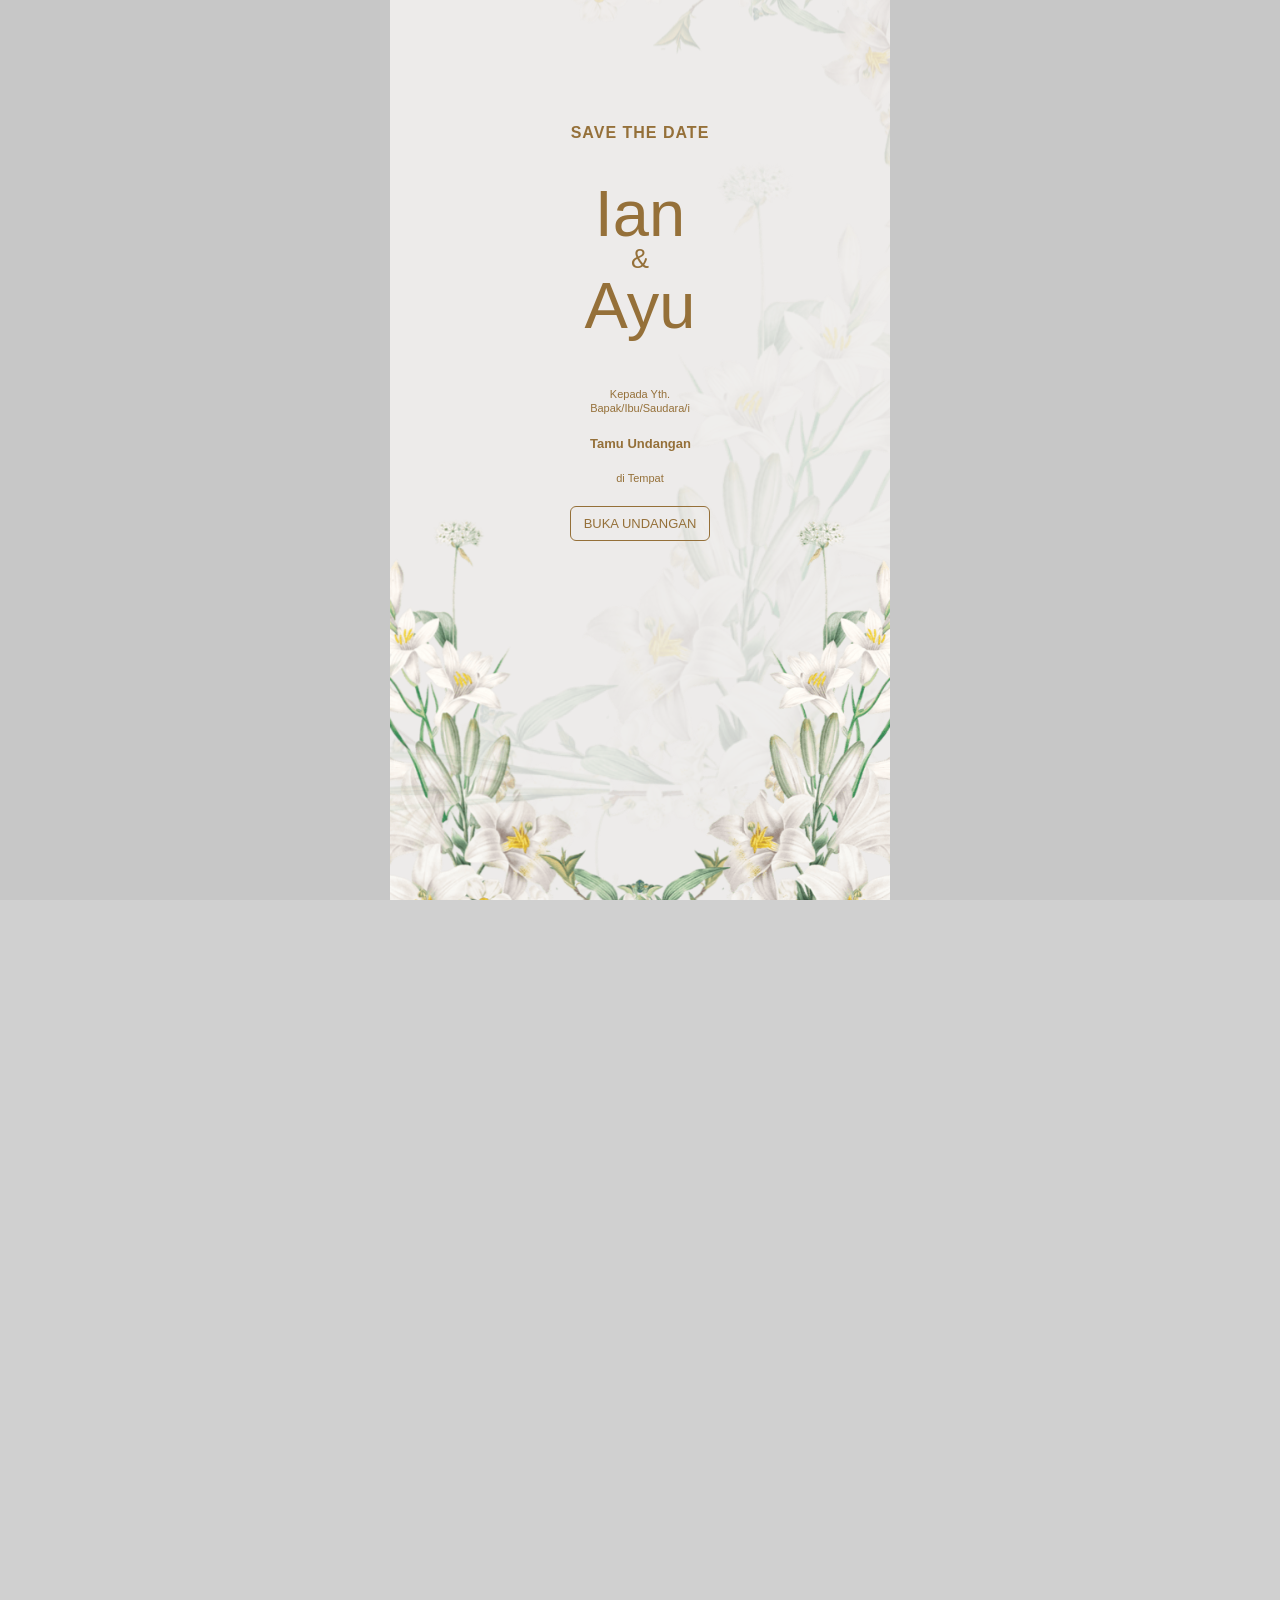
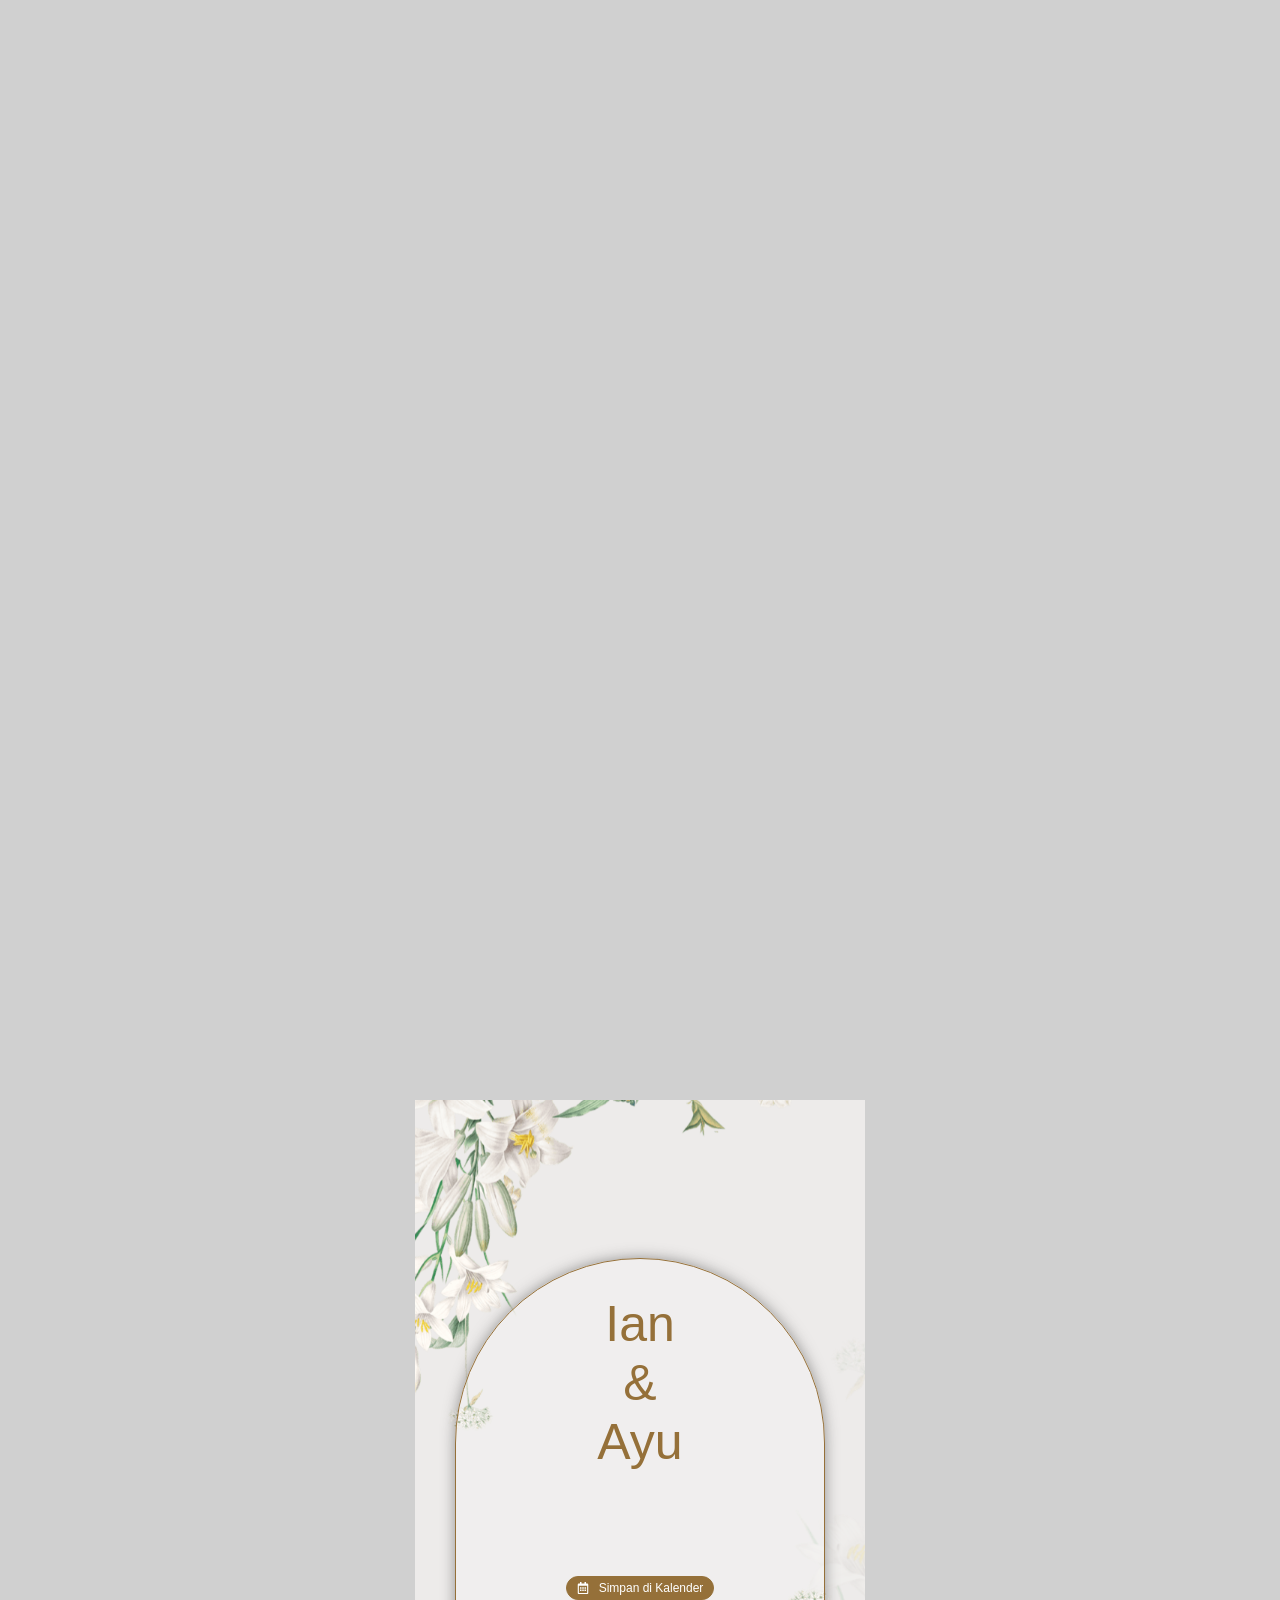
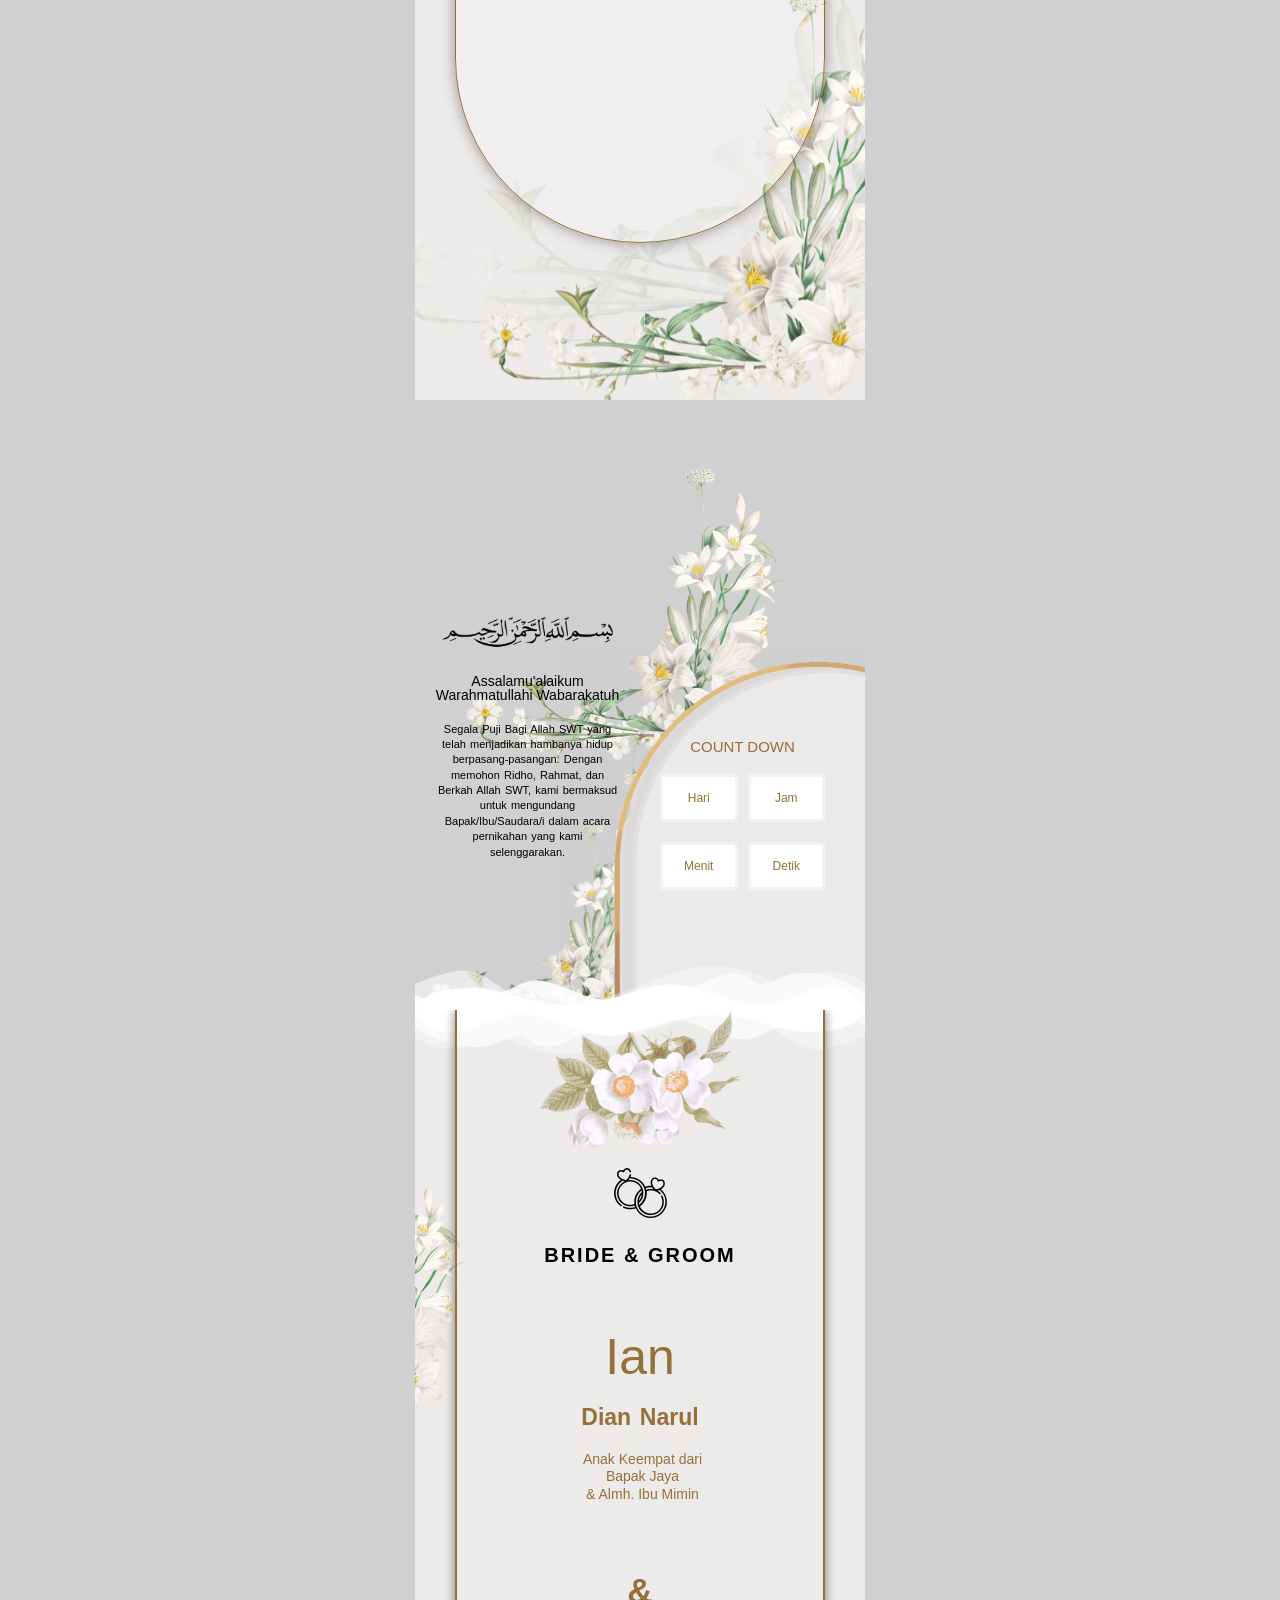
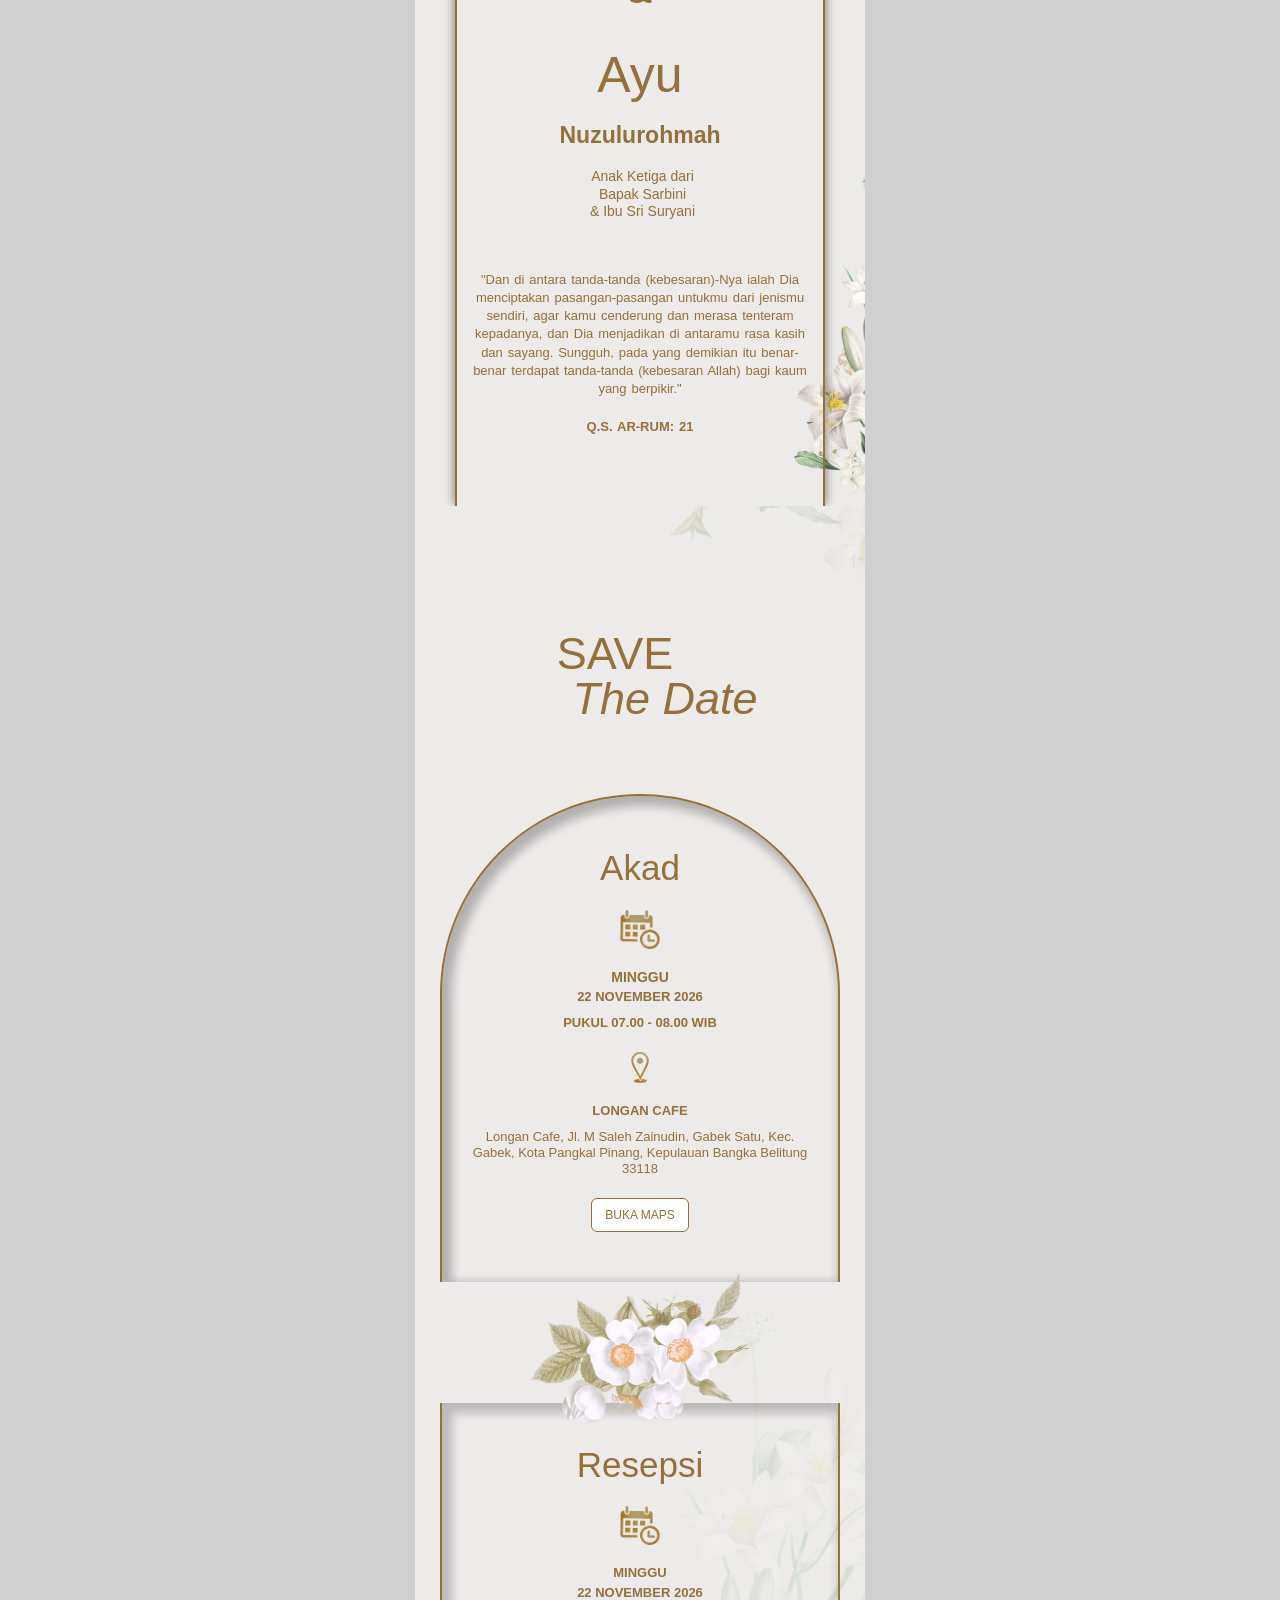
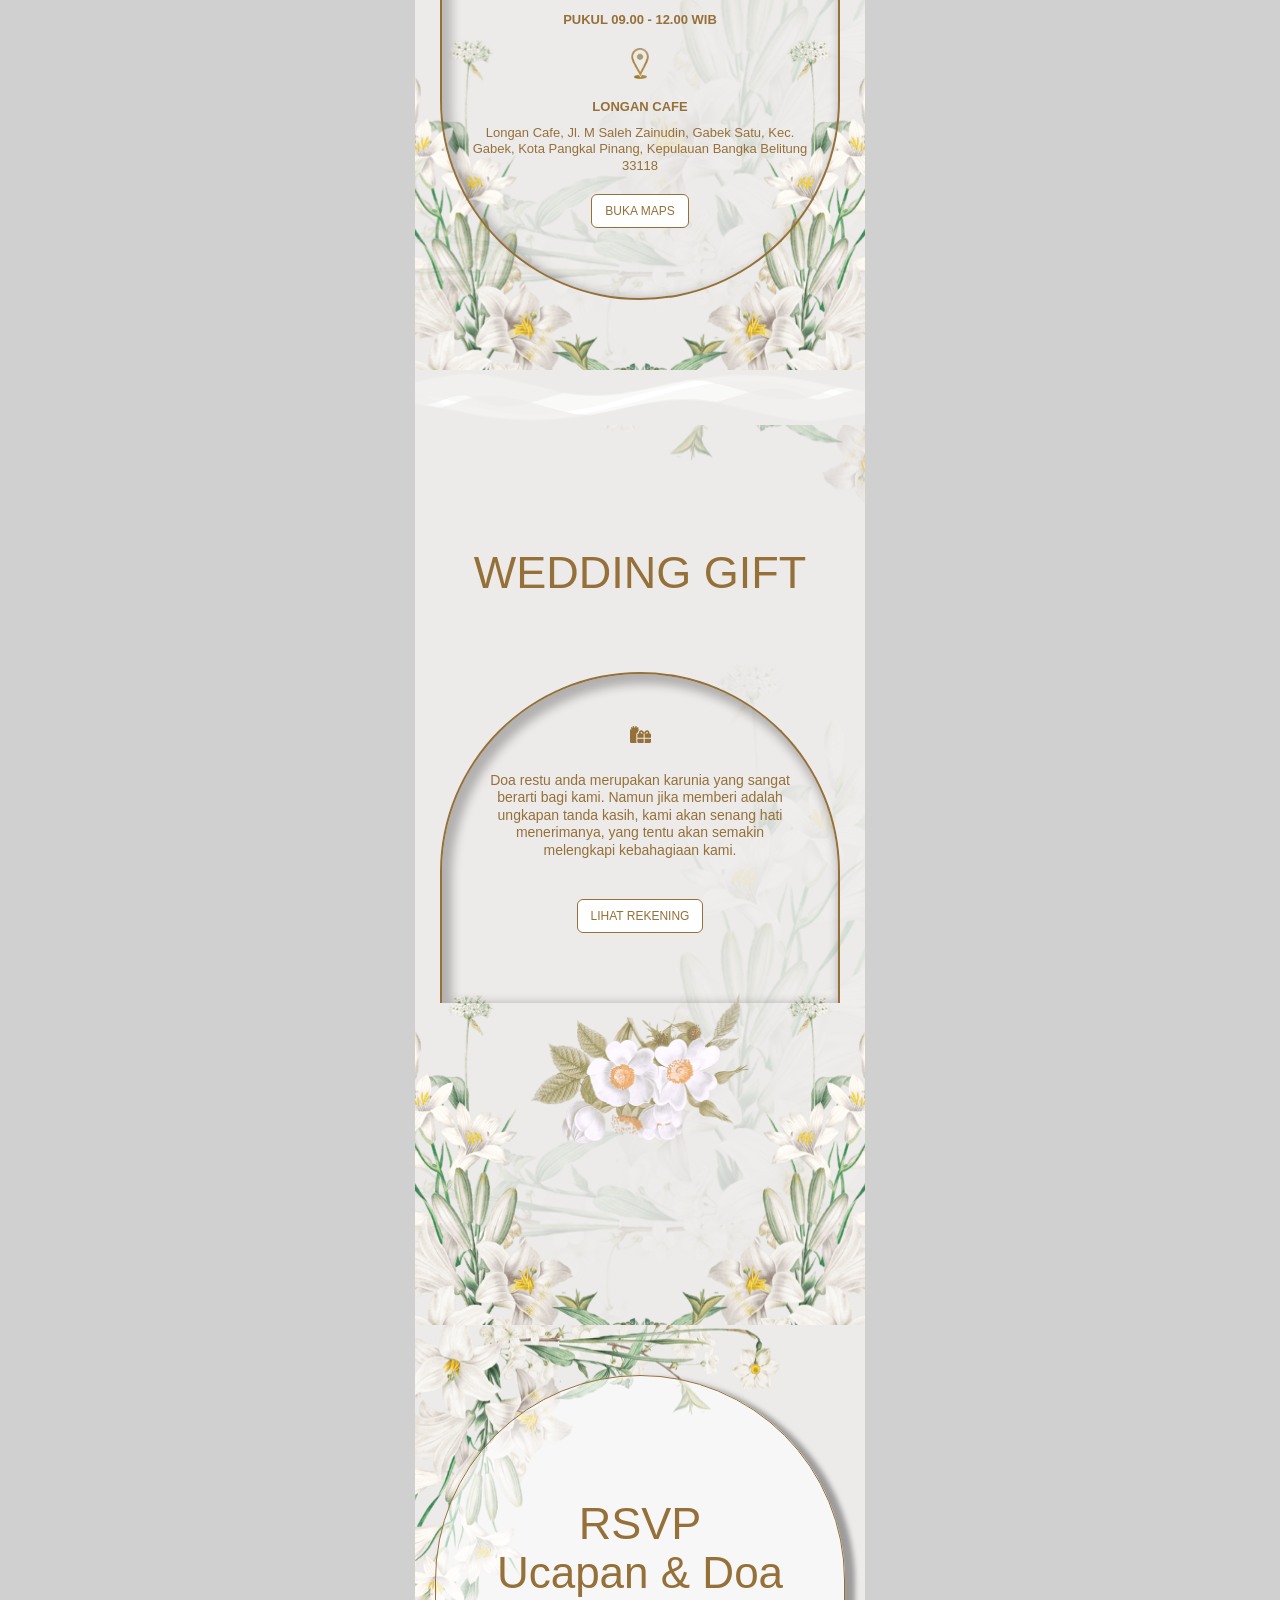
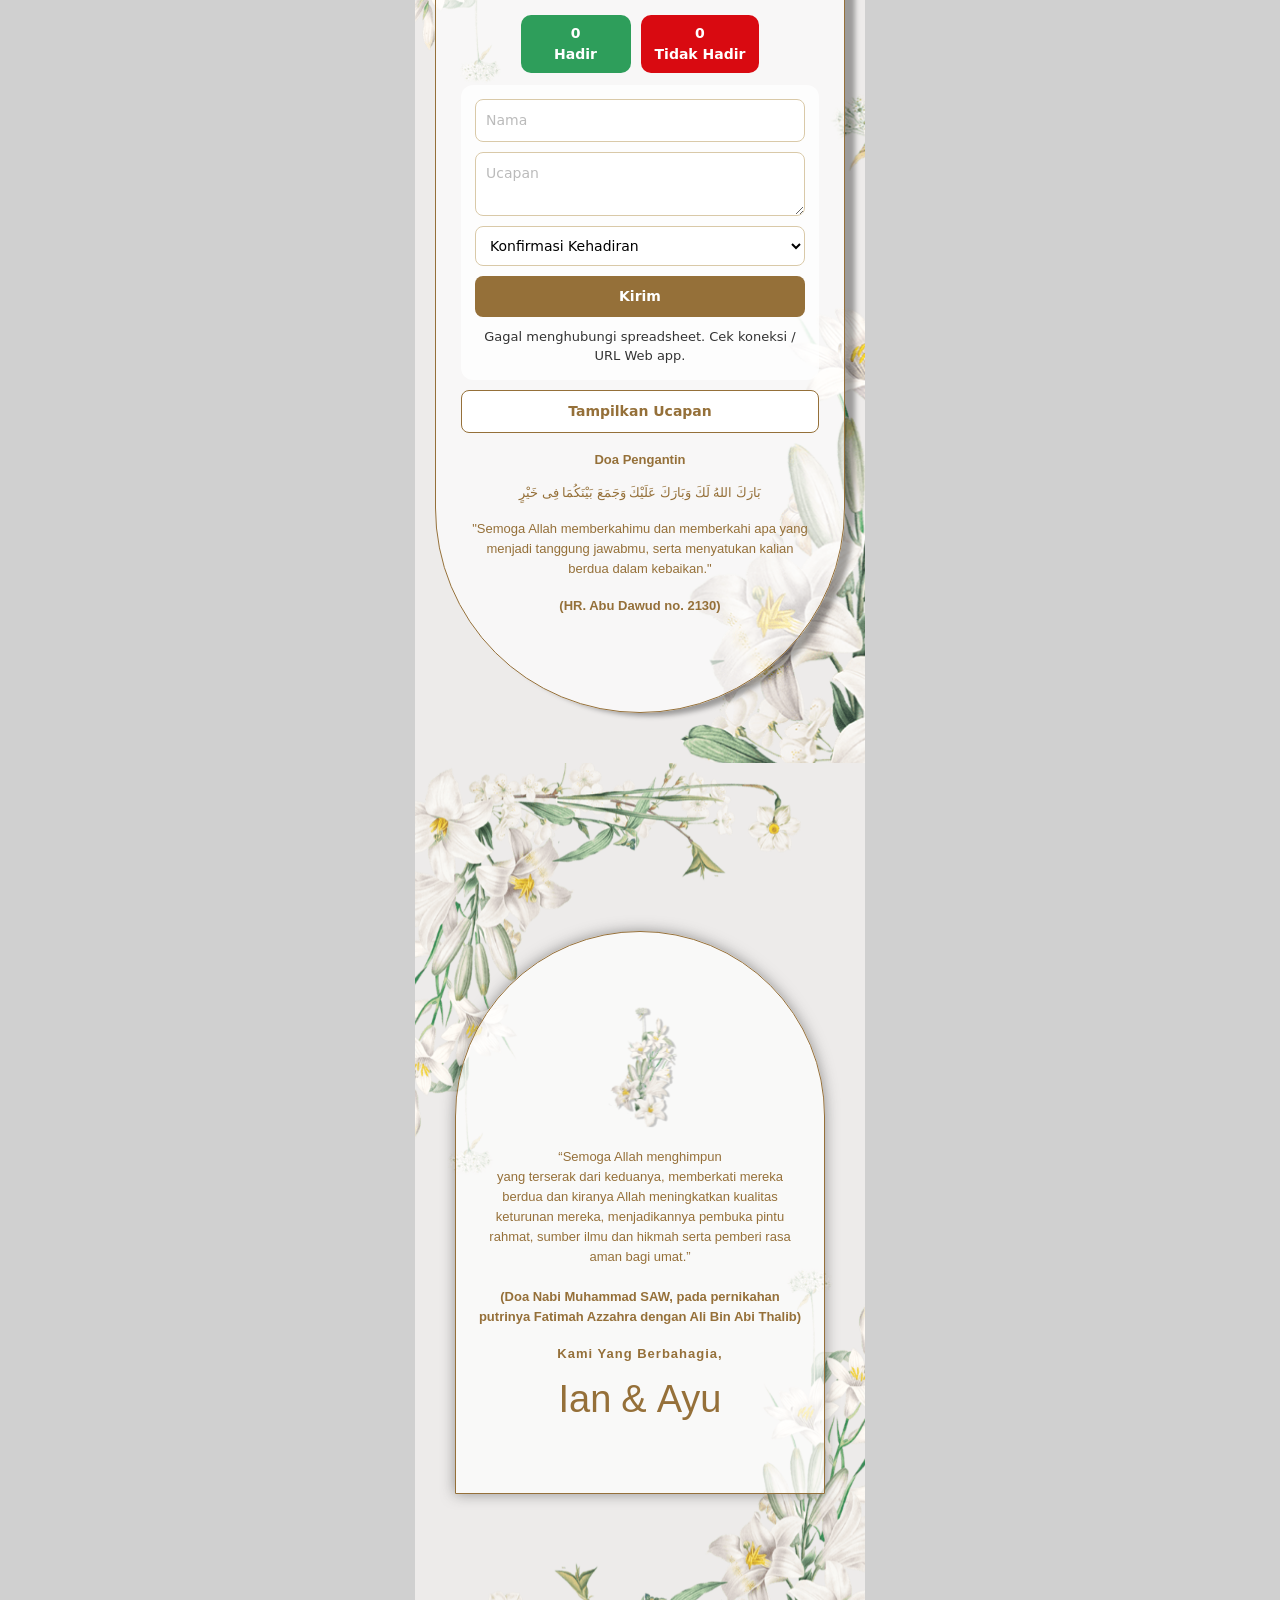
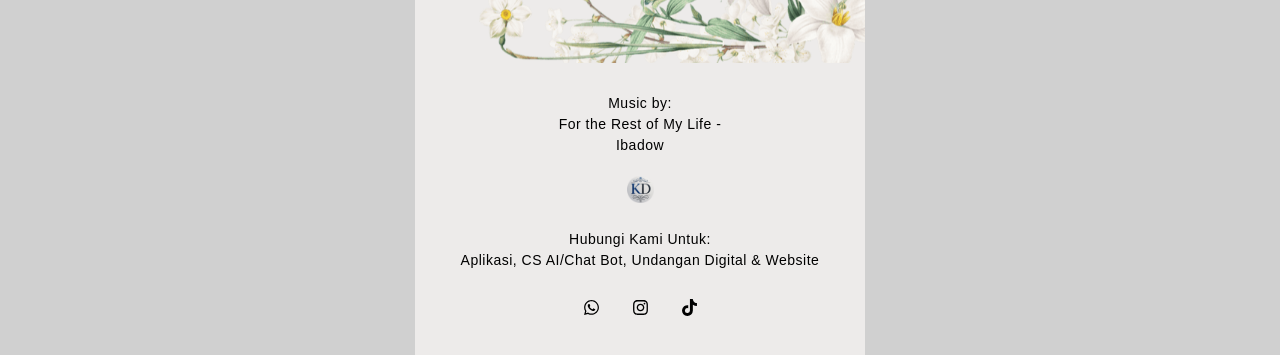
==== commit 4772de4d: "Update event time in index.html" ====
--- a/index.html
+++ b/index.html
@@ -1662,7 +1662,7 @@
 																			<div class="elementor-widget-container">
 																				<h2
 																					class="elementor-heading-title elementor-size-default">
-																					Pukul 07.00 WIB - selesai</h2>
+																					Pukul 07.00 - 08.00 WIB </h2>
 																			</div>
 																		</div>
 																		<div class="elementor-element elementor-element-51812d44 animated-slow elementor-invisible elementor-widget elementor-widget-image"
@@ -3858,4 +3858,4 @@
 	<script>(function () { function getTamu() { var m = (window.location.hash || "").match(/[#&]to=([^&]*)/); if (!m) { m = (window.location.search || "").match(/[?&]to=([^&]*)/); } if (!m || !m[1]) return ""; try { return decodeURIComponent(m[1].replace(/\+/g, " ")).trim(); } catch (e) { return ""; } } function applyTamu() { var nama = getTamu(); if (!nama) return; var el = document.querySelector(".namatamu .elementor-heading-title"); if (el) el.textContent = nama; } if (document.readyState === "loading") document.addEventListener("DOMContentLoaded", applyTamu); else applyTamu(); })();</script>
 </body>
 
-</html>+</html>
